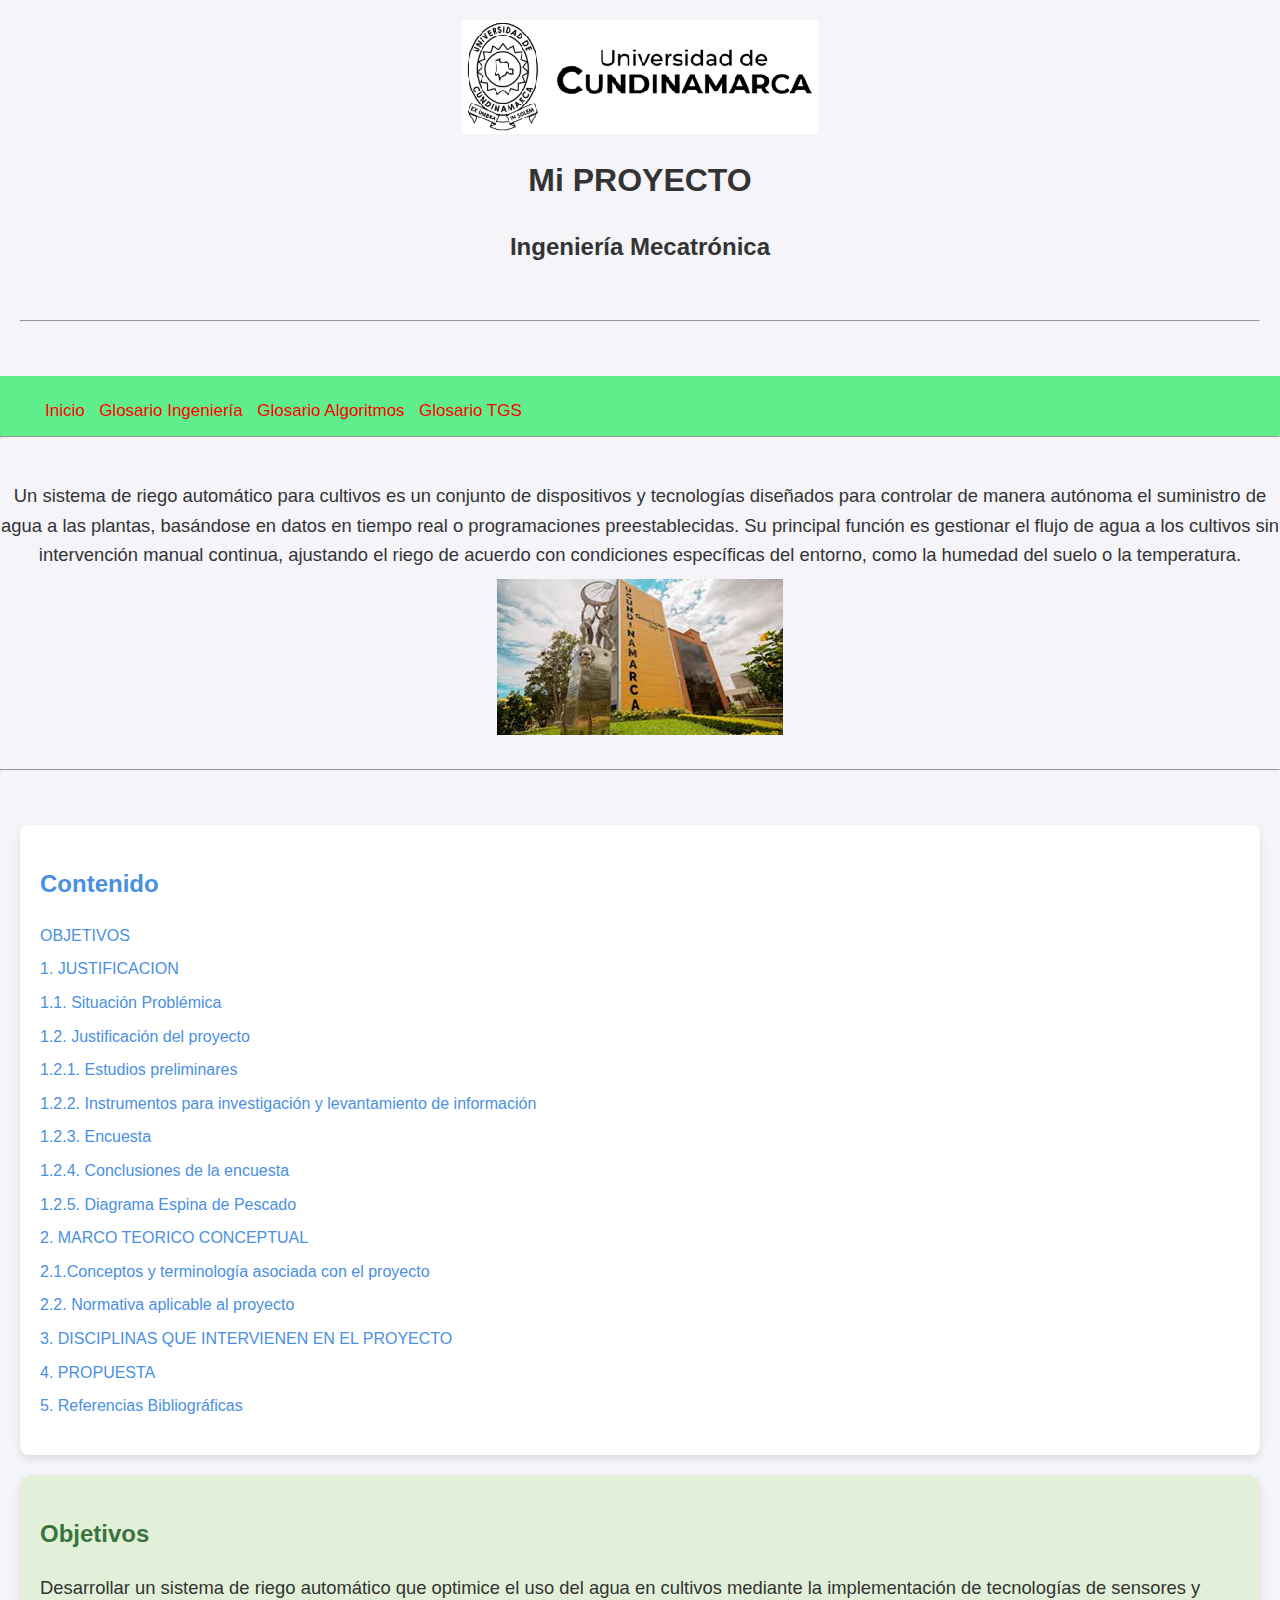
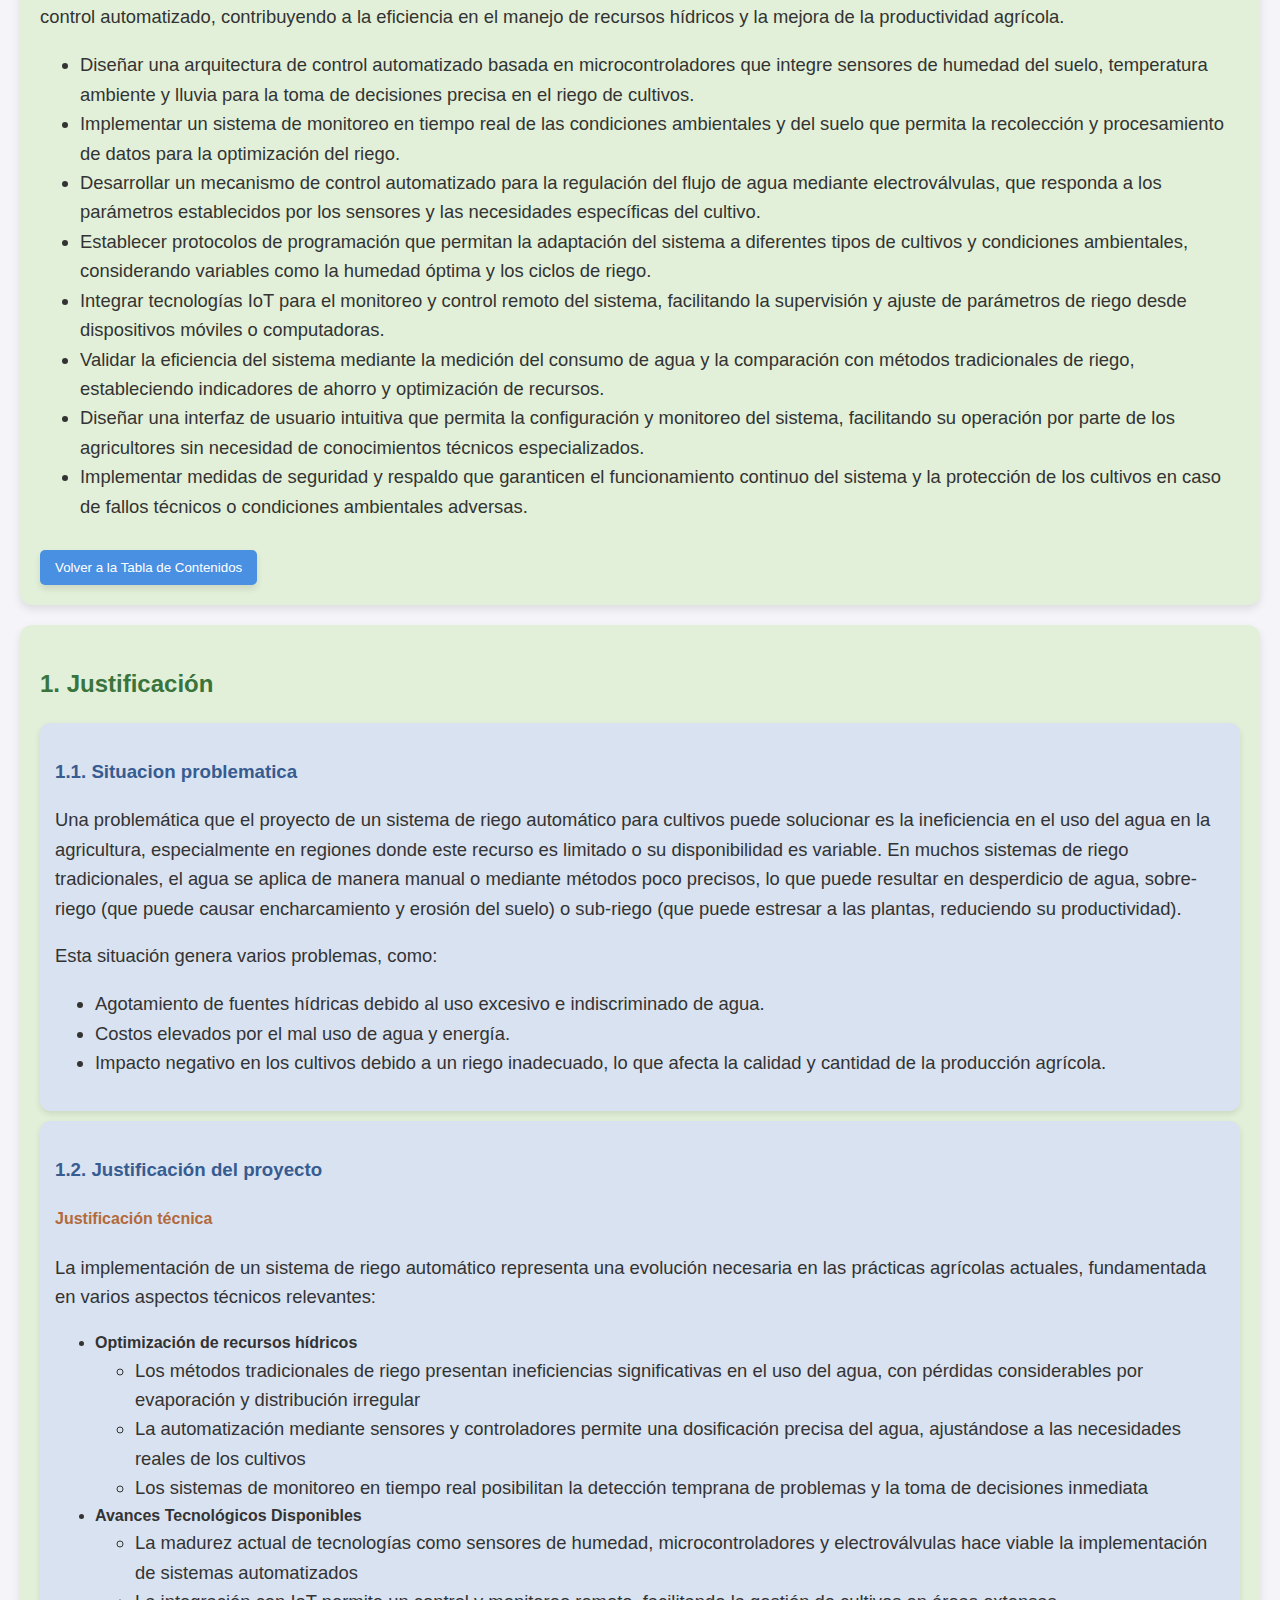
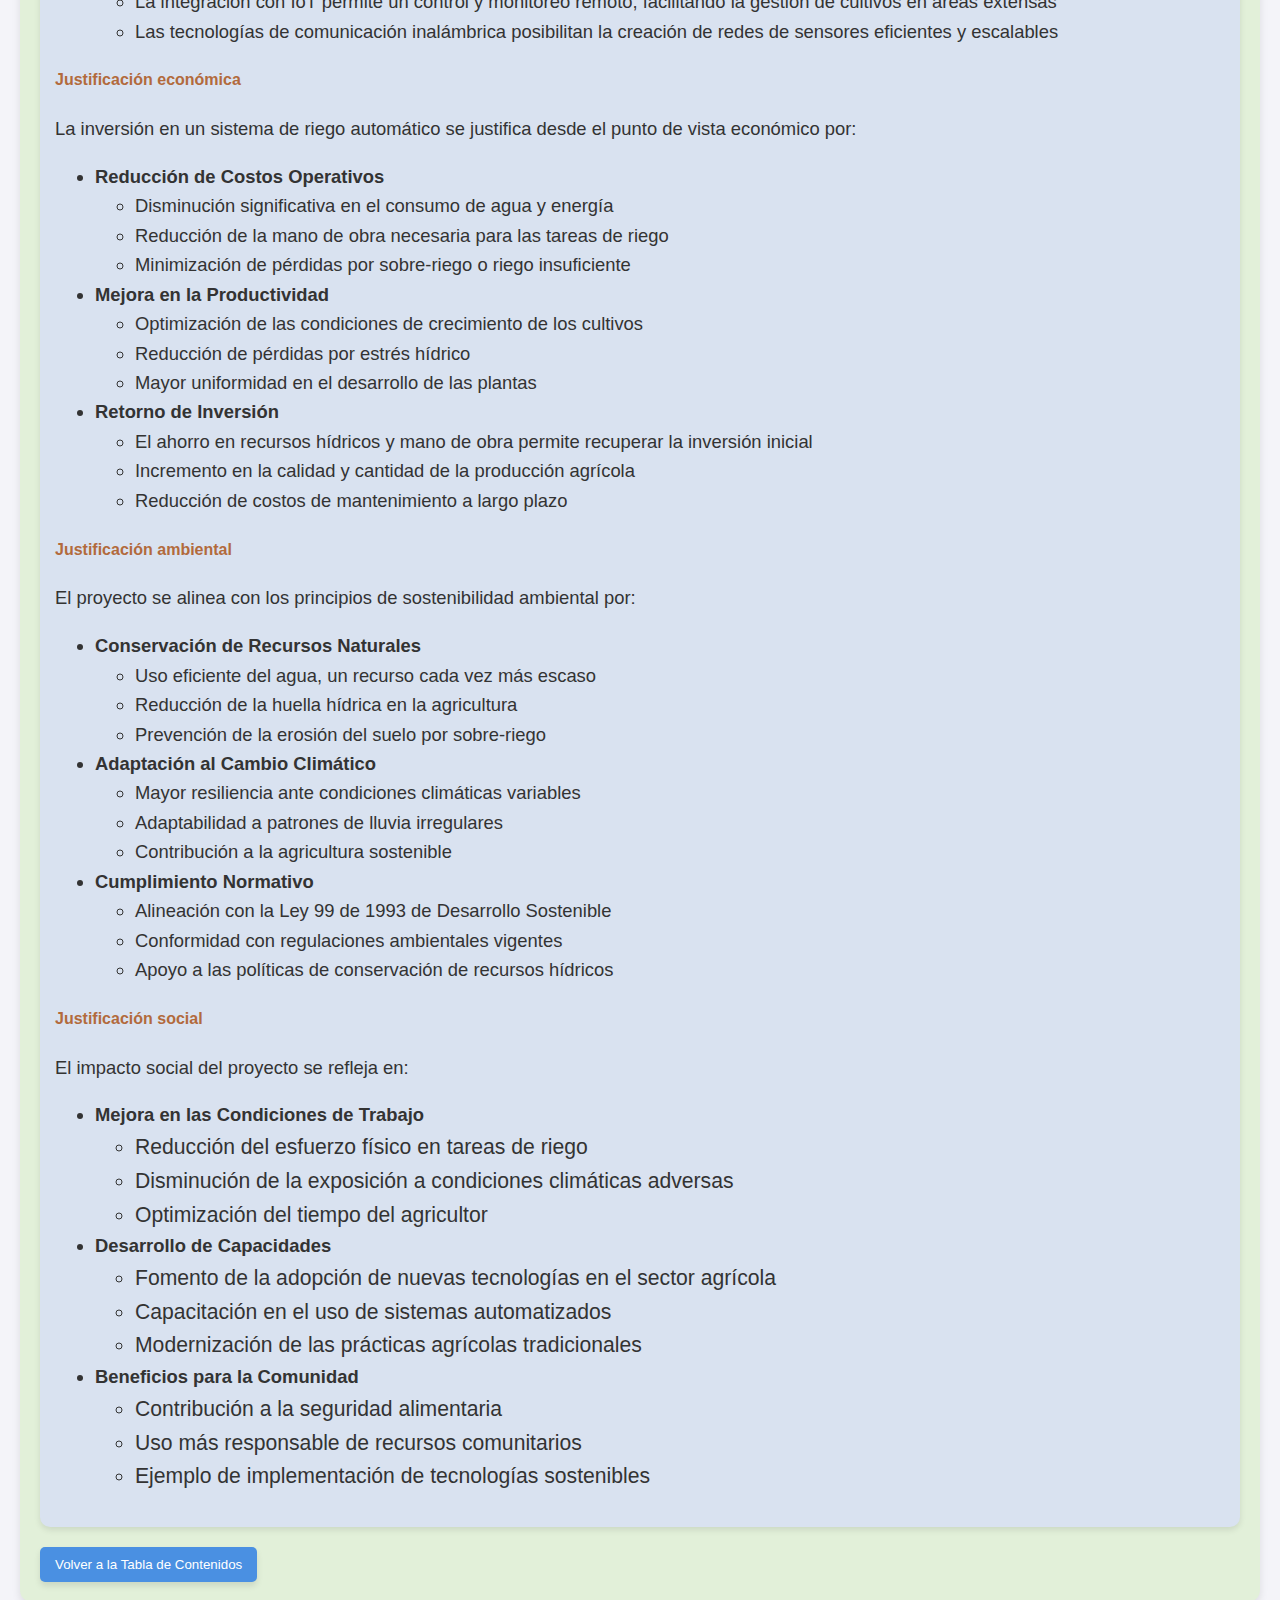
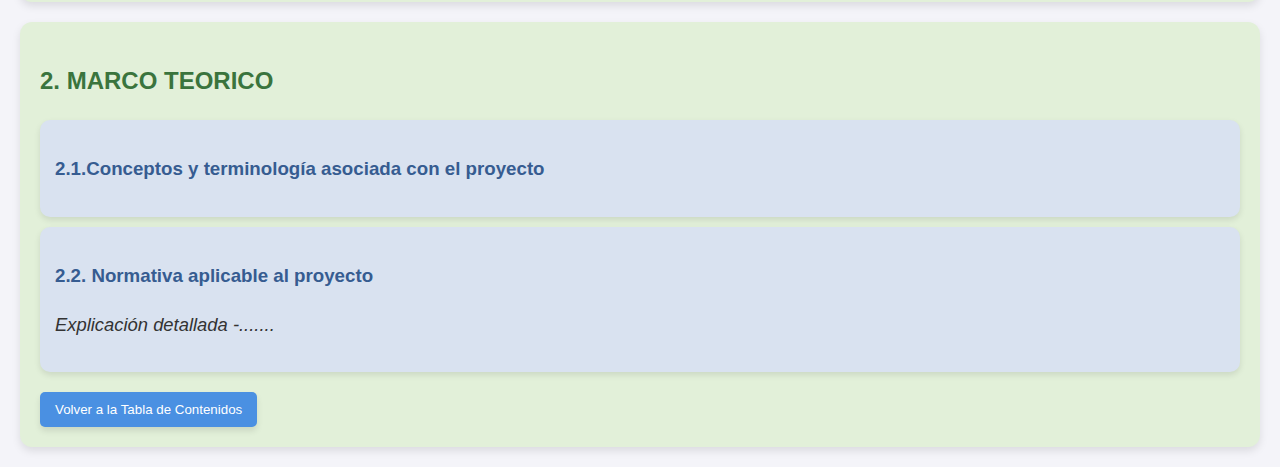
==== plantilla_proyecto/index.html @ 32563f75 "Add favicon, browser configuration, and initial project files" ====
<!DOCTYPE html>
<html lang="es">

<head>
    <meta charset="UTF-8">
    <meta http-equiv="X-UA-Compatible" content="IE=edge">

    <!--  manejo y configuración del caché del equipo para esta página -->
    <meta http-equiv='cache-control' content='no-cache'>
    <meta http-equiv='expires' content='0'>
    <meta http-equiv='pragma' content='no-cache'>

    <!-- "viewport"  permite tomar y configura la pantalla --> 
    <meta name="viewport" content="width=device-width, initial-scale=1.0">
    <title>Proyecto Mecatrónica</title>

    <!--  Definiciones ícono favorito --- favicon.ico --->
    <link rel="shortcut icon" sizes="16x16 24x24 32x32 48x48 64x64" href="./imagenes/icon/favicon.ico" type="image/x-icon"> 

    <link rel="apple-touch-icon" sizes="120x120" href="./imagenes/icon/apple-touch-icon.png">
    <link rel="manifest" href="./imagenes/icon/site.webmanifest">
    <link rel="mask-icon" href="./imagenes/icon/safari-pinned-tab.svg" color="#5bbad5">

    <meta name="msapplication-TileColor" content="#da532c">
    <meta name="theme-color" content="#ffffff">

    <link rel="stylesheet" href="./css/styles.css?n=0">
    <script src="./js/script.js"></script>

</head>

<body>
    <header>
        <img src="imagenes/logo_udec_3.png" >    
        <h1>Mi PROYECTO</h1>
        <h2>Ingeniería Mecatrónica</h2> 
        <br><hr><br>
    </header>

    <nav> 
        <ul> 
           <li><a href="index.html">Inicio</a></li> 
           <li><a href="glosario_fundamentos_ingenieria.html">Glosario Ingeniería</a></li> 
           <li><a href="glosario_pensamiento_algoritmico.html">Glosario Algoritmos</a></li> 
           <li><a href="glosario_pensamiento_sistemico.html">Glosario TGS</a></li> 
        </ul>  
     </nav> 

     <br><hr><br>
     <p class="DefProyecto">Un sistema de riego automático para cultivos es un conjunto de dispositivos y tecnologías 
        diseñados para controlar de manera autónoma el suministro de agua a las plantas, basándose 
        en datos en tiempo real o programaciones preestablecidas. Su principal función es gestionar 
        el flujo de agua a los cultivos sin intervención manual continua, ajustando el riego de acuerdo 
        con condiciones específicas del entorno, como la humedad del suelo o la temperatura.</p>
     <img id="imagen_articulo1" src="imagenes/fachada_sede_udec.png">
     <br><hr><br>

    <!-- Tabla de Contenidos -->
    <DIV id="tabla-contenidos">
        <h2>Contenido</h2>
        <ul>
            <li><a href="#objetivos">OBJETIVOS</a></li>
            <li><a href="#justificacion">1. JUSTIFICACION</a>
            <ul>
                <li><a href="#situacion-problematica">1.1. Situación Problémica</a></li>
                <li><a href="#justificacion-proyecto">1.2. Justificación del proyecto</a>
                <ul>
                    <li><a href="#Estudios-preliminares">1.2.1. Estudios preliminares</a></li>
                    <li><a href="#Instrumentos-para-investigacion">1.2.2.	Instrumentos para investigación y levantamiento de información</a></li>
                    <li><a href="#Encuesta">1.2.3.	Encuesta</a></li>
                    <li><a href="#Conclusiones-encuesta">1.2.4.	Conclusiones de la encuesta</a></li>
                    <li><a href="#Diagrama-Espina-de-Pescado">1.2.5.	Diagrama Espina de Pescado</a></li>
                </ul></li>
            </ul></li>
            <li><a href="#marco-teorico">2.	MARCO TEORICO CONCEPTUAL</a>
            <ul>
                <li><a href="#teoria-de-proyectos">2.1.Conceptos y terminología asociada con el proyecto</a></li>
                <li><a href="#normativa-actual">2.2. Normativa aplicable al proyecto</a></li>
            </ul></li>
            <li><a href="#Disciplinas">3. DISCIPLINAS QUE INTERVIENEN EN EL PROYECTO</a></li>
      
            <li><a href="#propuesta">4. PROPUESTA</a></li>
            <li><a href="#Referencias-Bibliográficas">5. Referencias Bibliográficas</a>

        </ul>
    </DIV>

    <!-- Contenido Principal -->
    <main>
        <section id="objetivos">
            <h2 class="Titulo1">Objetivos</h2>
            <!-- ---------------------------------------------->
            <p class="Parrafo1">Desarrollar un sistema de riego automático que optimice el uso del agua en cultivos mediante 
                la implementación de tecnologías de sensores y control automatizado, contribuyendo a la 
                eficiencia en el manejo de recursos hídricos y la mejora de la productividad agrícola.</p>
            <ul class="Parrafo1">
                <li>Diseñar una arquitectura de control automatizado basada en microcontroladores que integre 
                    sensores de humedad del suelo, temperatura ambiente y lluvia para la toma de decisiones 
                    precisa en el riego de cultivos.</li>
                <li>Implementar un sistema de monitoreo en tiempo real de las condiciones ambientales y del 
                    suelo que permita la recolección y procesamiento de datos para la optimización del riego. </li>
                <li>Desarrollar un mecanismo de control automatizado para la regulación del flujo de agua 
                    mediante electroválvulas, que responda a los parámetros establecidos por los sensores y las 
                    necesidades específicas del cultivo. </li>
                <li>Establecer protocolos de programación que permitan la adaptación del sistema a diferentes 
                    tipos de cultivos y condiciones ambientales, considerando variables como la humedad óptima 
                    y los ciclos de riego. </li>
                <li>Integrar tecnologías IoT para el monitoreo y control remoto del sistema, facilitando la 
                    supervisión y ajuste de parámetros de riego desde dispositivos móviles o computadoras.</li>
                <li>Validar la eficiencia del sistema mediante la medición del consumo de agua y la comparación 
                    con métodos tradicionales de riego, estableciendo indicadores de ahorro y optimización de 
                    recursos.</li>
                <li>Diseñar una interfaz de usuario intuitiva que permita la configuración y monitoreo del 
                    sistema, facilitando su operación por parte de los agricultores sin necesidad de conocimientos 
                    técnicos especializados.</li>
                <li>Implementar medidas de seguridad y respaldo que garanticen el funcionamiento continuo del 
                    sistema y la protección de los cultivos en caso de fallos técnicos o condiciones ambientales 
                        adversas.</li>
            </ul>
            <button onclick="scrollToTop()">Volver a la Tabla de Contenidos</button>
        </section>

        <section id="justificacion">
            <h2 class="Titulo1">1. Justificación</h2>
            <!-- ---------------------------------------------->

            <article id="situacion-problematica" class="SubCapituloTema">
                <h3 class="Subtitulo1">1.1. Situacion problematica</h3>
                <!-- ---------------------------------------------->

                <p class="Parrafo1">Una problemática que el proyecto de un sistema de riego automático para cultivos puede 
                    solucionar es la ineficiencia en el uso del agua en la agricultura, especialmente en regiones 
                    donde este recurso es limitado o su disponibilidad es variable. En muchos sistemas de riego 
                    tradicionales, el agua se aplica de manera manual o mediante métodos poco precisos, lo que 
                    puede resultar en desperdicio de agua, sobre-riego (que puede causar encharcamiento y 
                    erosión del suelo) o sub-riego (que puede estresar a las plantas, reduciendo su productividad).</p>
                <p class="Parrafo1">Esta situación genera varios problemas, como:</p>
                <ul class="Parrafo1">
                    <li>Agotamiento de fuentes hídricas debido al uso excesivo e indiscriminado de agua.</li>
                    <li>Costos elevados por el mal uso de agua y energía.</li>
                    <li>Impacto negativo en los cultivos debido a un riego inadecuado, lo que afecta la 
                        calidad y cantidad de la producción agrícola.</li>
                </ul>
            </article>

            <article id="justificacion-proyecto" class="SubCapituloTema">
                <h3 class="Subtitulo1">1.2. Justificación del proyecto</h3>
                <!-- ---------------------------------------------->
                <h4 class="Subtitulo2">Justificación técnica</h4>
                <p class="Parrafo1">La implementación de un sistema de riego automático representa una evolución necesaria en 
                    las prácticas agrícolas actuales, fundamentada en varios aspectos técnicos relevantes:</p>
                <ul>
                    <li>
                        <strong>Optimización de recursos hídricos</strong>
                    </li>
                    <ul class="Parrafo1">
                        <li>Los métodos tradicionales de riego presentan ineficiencias significativas en el uso del agua, 
                            con pérdidas considerables por evaporación y distribución irregular</li>
                        <li>La automatización mediante sensores y controladores permite una dosificación precisa del 
                            agua, ajustándose a las necesidades reales de los cultivos </li>
                        <li>Los sistemas de monitoreo en tiempo real posibilitan la detección temprana de problemas y 
                            la toma de decisiones inmediata</li>
                    </ul>
                    <li>
                        <strong>Avances Tecnológicos Disponibles  </strong>
                    </li>
                    <ul class="Parrafo1">
                        <li>La madurez actual de tecnologías como sensores de humedad, microcontroladores y 
                            electroválvulas hace viable la implementación de sistemas automatizados </li>
                        <li>La integración con IoT permite un control y monitoreo remoto, facilitando la gestión de 
                            cultivos en áreas extensas </li>
                        <li>Las tecnologías de comunicación inalámbrica posibilitan la creación de redes de sensores 
                            eficientes y escalables</li>
                    </ul>
                </ul>

                <h4 class="Subtitulo2">Justificación económica</h4>
                <p class="Parrafo1">
                    La inversión en un sistema de riego automático se justifica desde el punto de vista económico por:
                </p>
                <ul class="Parrafo1">
                    <li><strong>Reducción de Costos Operativos</strong></li>
                    <ul>
                        <li>Disminución significativa en el consumo de agua y energía</li>
                        <li>Reducción de la mano de obra necesaria para las tareas de riego</li>
                        <li>Minimización de pérdidas por sobre-riego o riego insuficiente</li>
                    </ul>
                    <li><strong>Mejora en la Productividad</strong></li>
                    <ul>
                        <li>Optimización de las condiciones de crecimiento de los cultivos</li>
                        <li>Reducción de pérdidas por estrés hídrico</li>
                        <li>Mayor uniformidad en el desarrollo de las plantas</li>
                    </ul>
                    <li><strong>Retorno de Inversión</strong></li>
                    <ul>
                        <li>El ahorro en recursos hídricos y mano de obra permite recuperar la inversión inicial</li>
                        <li>Incremento en la calidad y cantidad de la producción agrícola</li>
                        <li>Reducción de costos de mantenimiento a largo plazo</li>
                    </ul>
                </ul>

                <h4 class="Subtitulo2">Justificación ambiental</h4>
                <p class="Parrafo1">El proyecto se alinea con los principios de sostenibilidad ambiental por:</p>
                <ul class="Parrafo1">
                    <li><strong>Conservación de Recursos Naturales</strong></li>
                    <ul>
                        <li>Uso eficiente del agua, un recurso cada vez más escaso</li>
                        <li>Reducción de la huella hídrica en la agricultura</li>
                        <li>Prevención de la erosión del suelo por sobre-riego</li>
                    </ul>
                    <li><strong>Adaptación al Cambio Climático</strong></li>
                    <ul>
                        <li>Mayor resiliencia ante condiciones climáticas variables</li>
                        <li>Adaptabilidad a patrones de lluvia irregulares</li>
                        <li>Contribución a la agricultura sostenible</li>
                    </ul>
                    <li><strong>Cumplimiento Normativo</strong></li>
                    <ul>
                        <li>Alineación con la Ley 99 de 1993 de Desarrollo Sostenible</li>
                        <li>Conformidad con regulaciones ambientales vigentes</li>
                        <li>Apoyo a las políticas de conservación de recursos hídricos</li>
                    </ul>
                </ul>

                <h4 class="Subtitulo2">Justificación social</h4>
                <p class="Parrafo1">El impacto social del proyecto se refleja en:</p>
                <ul class="Parrafo1">
                    <li>
                        <strong>Mejora en las Condiciones de Trabajo</strong>
                    </li>
                    <ul class="Parrafo1">
                        <li>Reducción del esfuerzo físico en tareas de riego</li>
                        <li>Disminución de la exposición a condiciones climáticas adversas</li>
                        <li>Optimización del tiempo del agricultor</li>
                    </ul>
                    <li>
                        <strong>Desarrollo de Capacidades</strong>
                    </li>
                    <ul class="Parrafo1">
                        <li>Fomento de la adopción de nuevas tecnologías en el sector agrícola</li>
                        <li>Capacitación en el uso de sistemas automatizados</li>
                        <li>Modernización de las prácticas agrícolas tradicionales</li>
                    </ul>
                    <li>
                        <strong>Beneficios para la Comunidad</strong>
                    </li>
                    <ul class="Parrafo1">
                        <li>Contribución a la seguridad alimentaria</li>
                        <li>Uso más responsable de recursos comunitarios</li>
                        <li>Ejemplo de implementación de tecnologías sostenibles</li>
                    </ul>
                </ul>
            </article>
           
            <button onclick="scrollToTop()">Volver a la Tabla de Contenidos</button>
        </section>



        <section id="marco-teorico">
            <h2 class="Titulo1">2.	MARCO TEORICO</h2>
            <!-- ---------------------------------------------->
            <article id="teoria-de-proyectos" class="SubCapituloTema">
                <h3 class="Subtitulo1">2.1.Conceptos y terminología asociada con el proyecto</h3>
            <!-- ---------------------------------------------->
             
                
            </article>

            <article id="normativa-actual" class="SubCapituloTema">
                <h3 class="Subtitulo1">2.2. Normativa aplicable al proyecto</h3>
            <!-- ---------------------------------------------->

            <p class="Parrafo2">Explicación detallada -.......</p>
        </article>

            <button onclick="scrollToTop()">Volver a la Tabla de Contenidos</button>

        </section>



    </main>
</body>
</html>
---- plantilla_proyecto/css/styles.css ----
/* Estilos generales */
body {
    font-family: Arial, sans-serif;
    line-height: 1.6;
    margin: 0;
    padding: 0;
    color: #333;
    background-color: #f4f4f9;
}

header {
    text-align: center;
    padding: 20px;
}


img {
    display:block;
    margin:auto;
}
    
nav{ 
    background: rgba(35, 235, 95, 0.712); 
    float: left; 
    width: 100%; 
    height: 60px; 
 } 
    
nav ul li{ 
    display: inline-block; 
    margin: 5px; 
} 
    
nav ul li a{ 
    color: red; 
    font-size: 17px; 
    text-decoration: none; 
    transition: .3s; 
} 
    
nav ul li a:hover{ 
    font-size: 25px; 
    color: black; 
}


.DefProyecto {
    font-size: 1.15em;
    text-align: center;
    margin: 10px 0;
}

/* Tabla de contenidos */
#tabla-contenidos {
    background-color: #fff;
    padding: 20px;
    margin: 20px;
    border-radius: 8px;
    box-shadow: 0 4px 8px rgba(0, 0, 0, 0.1);
}

#tabla-contenidos h2 {
    color: #4a90e2;
}

#tabla-contenidos ul {
    list-style: none;
    padding-left: 0;
}

#tabla-contenidos ul li {
    margin: 8px 0;
}

#tabla-contenidos ul li a {
    text-decoration: none;
    color: #4a90e2;
}

/* Sección Capítulo */
section {
    margin: 20px;
    padding: 20px;
    border-radius: 12px;
    background-color: #e2f0d9;
    box-shadow: 0 4px 8px rgba(0, 0, 0, 0.1);
}

.Titulo1 {
    color: #3a743d;
}

/* Subcapítulos */
.SubCapituloTema {
    background-color: #d9e2f0;
    padding: 15px;
    margin: 10px 0;
    border-radius: 10px;
    box-shadow: 0 3px 6px rgba(0, 0, 0, 0.1);
}

.Subtitulo1 {
    color: #365c91;
}

.Subtitulo2 {
    color: #b26a3c;
}

/* Párrafos */
.Parrafo1 {
    font-size: 1.15em;
}

.Parrafo2 {
    font-size: 1.15em;
    font-style: italic;
}

/* Botón */
button {
    background-color: #4a90e2;
    color: #fff;
    border: none;
    padding: 10px 15px;
    border-radius: 5px;
    cursor: pointer;
    margin-top: 10px;
    box-shadow: 0 4px 6px rgba(0, 0, 0, 0.1);
}

button:hover {
    background-color: #3a74c2;
}

/* Responsive */
@media (max-width: 768px) {
    #tabla-contenidos, section {
        margin: 10px;
        padding: 15px;
    }
}
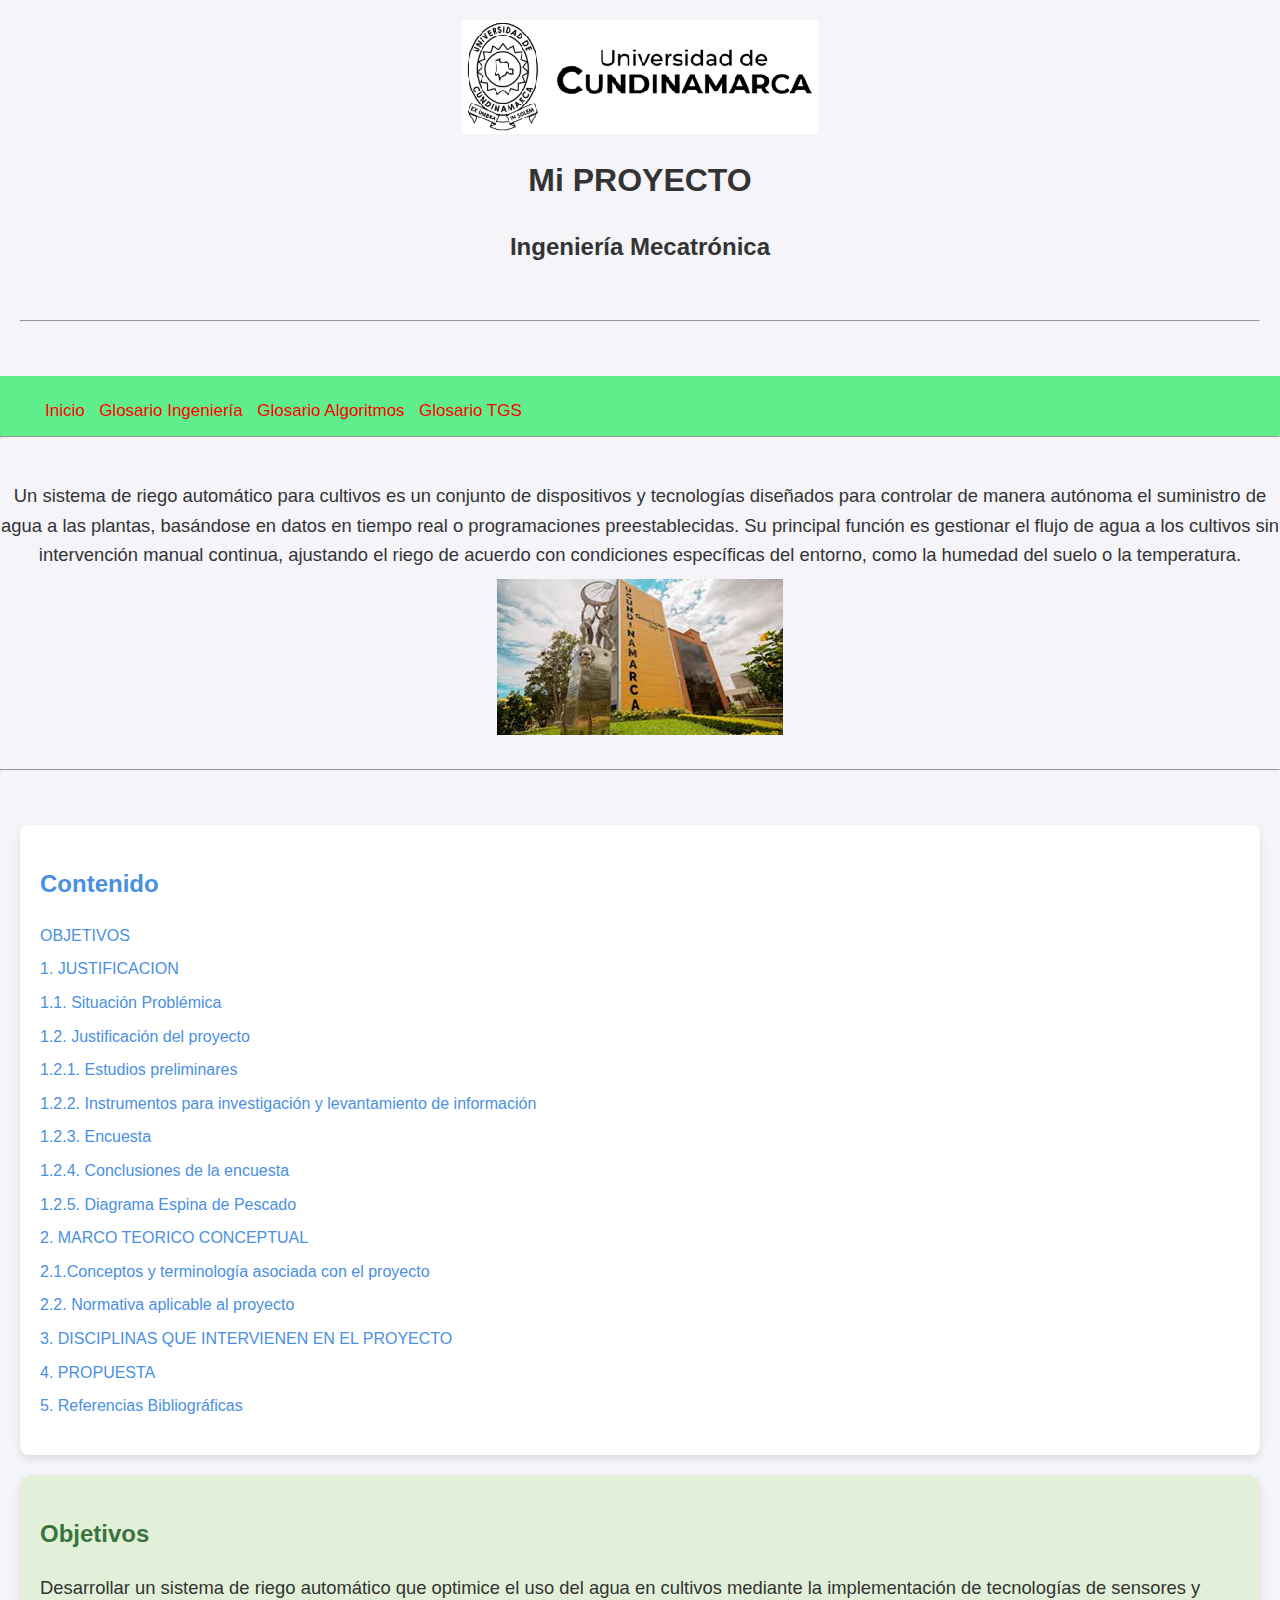
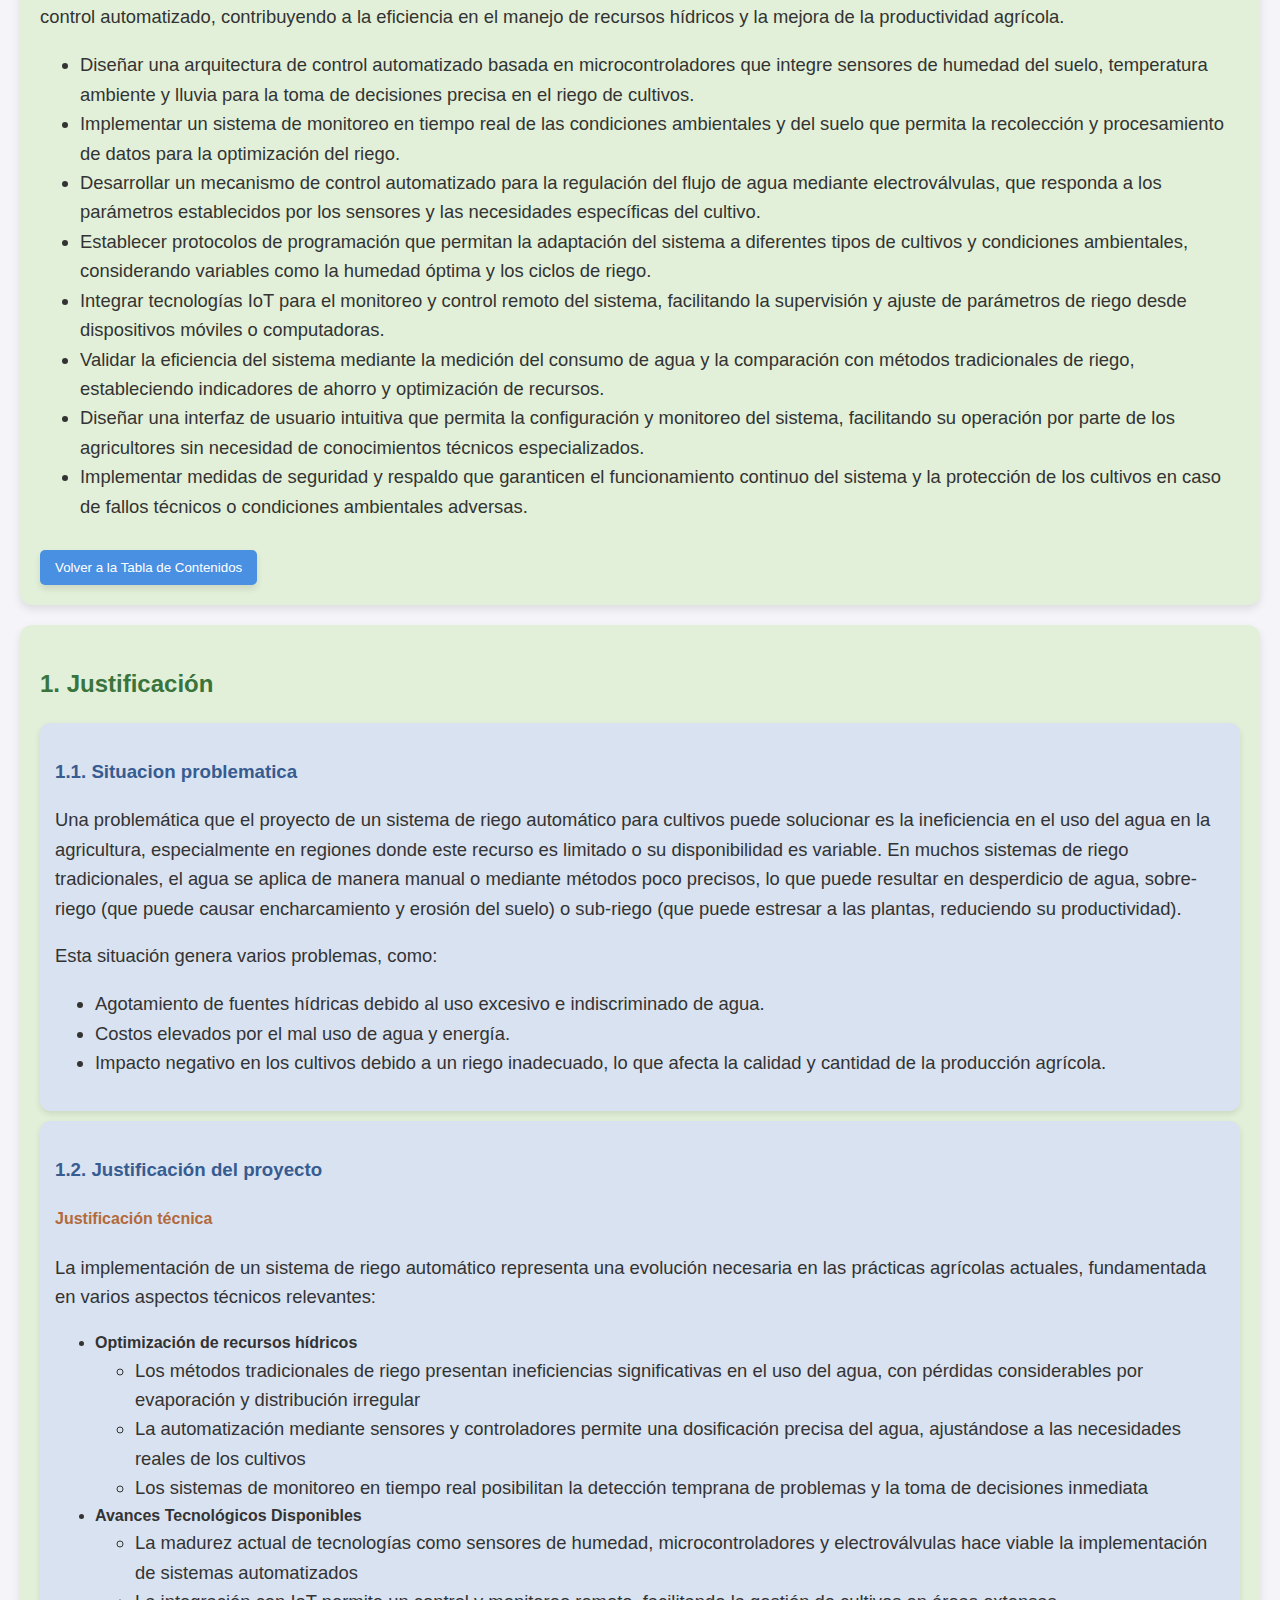
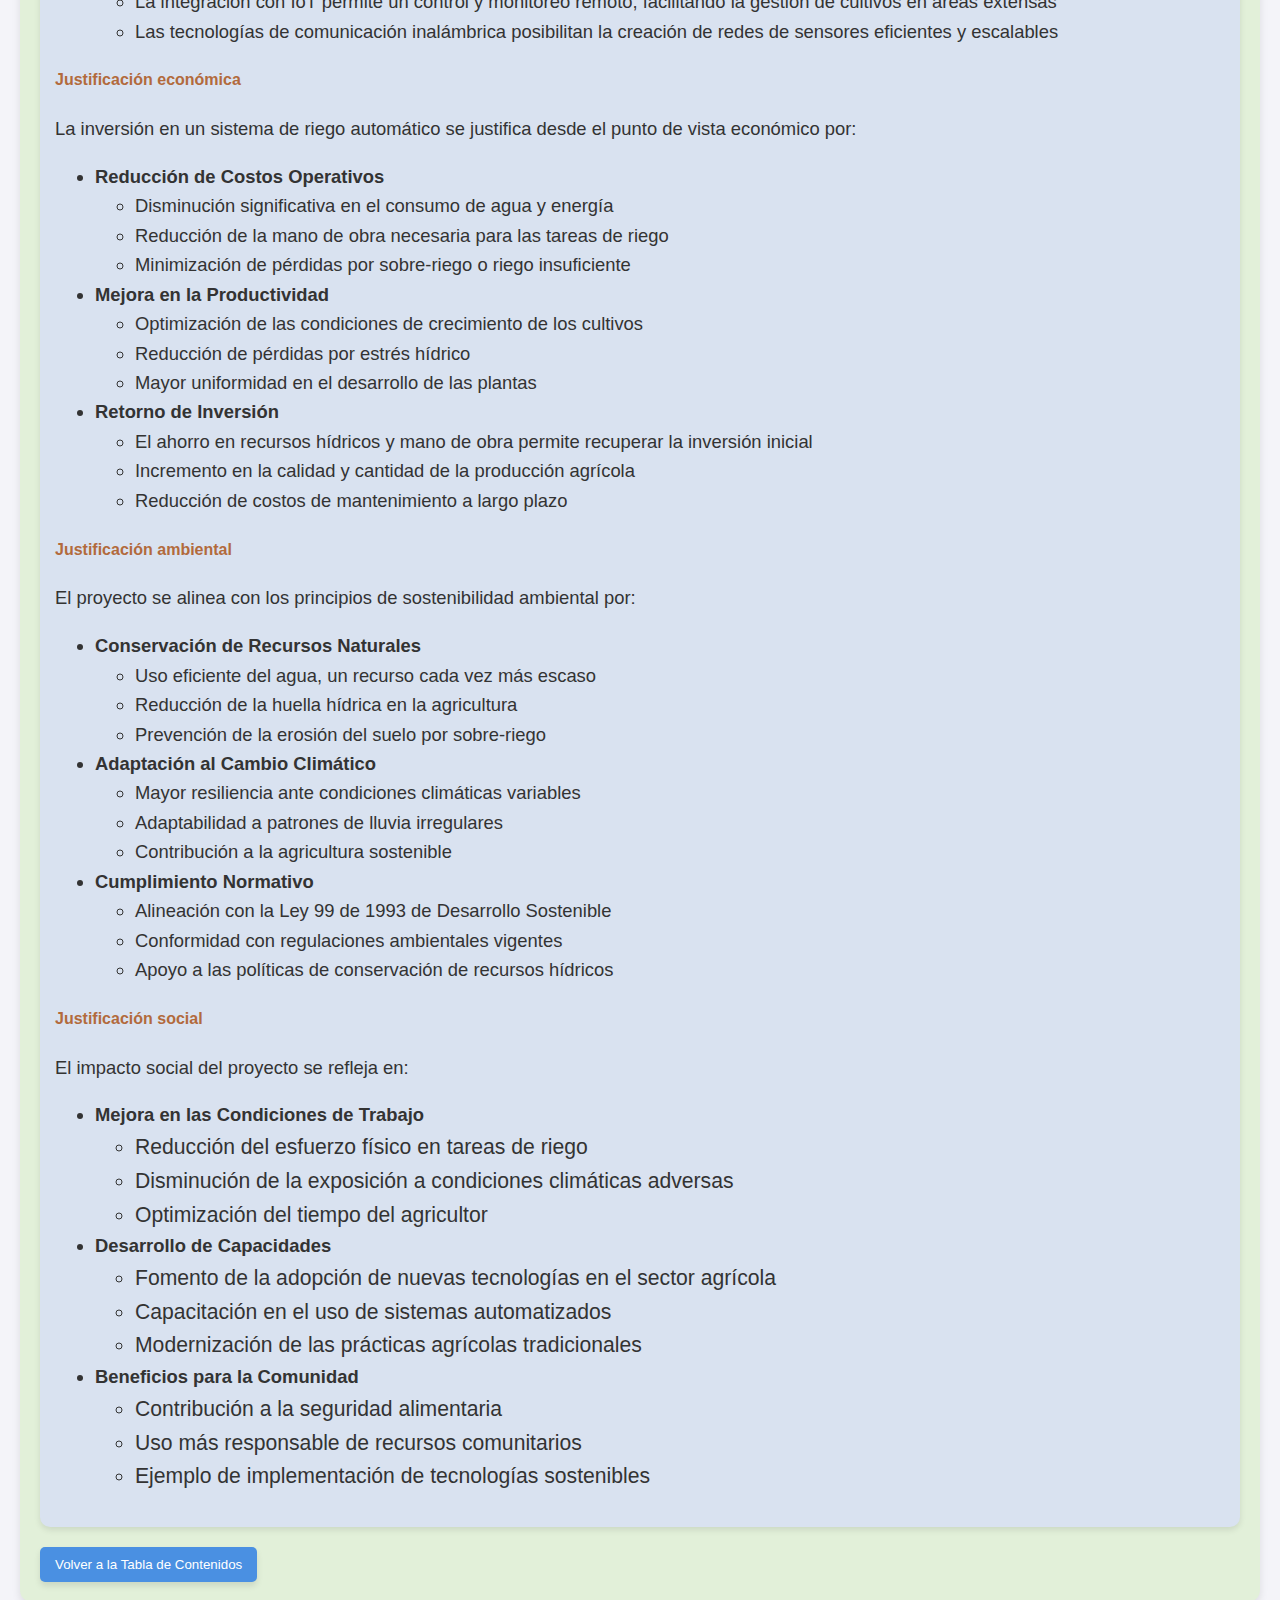
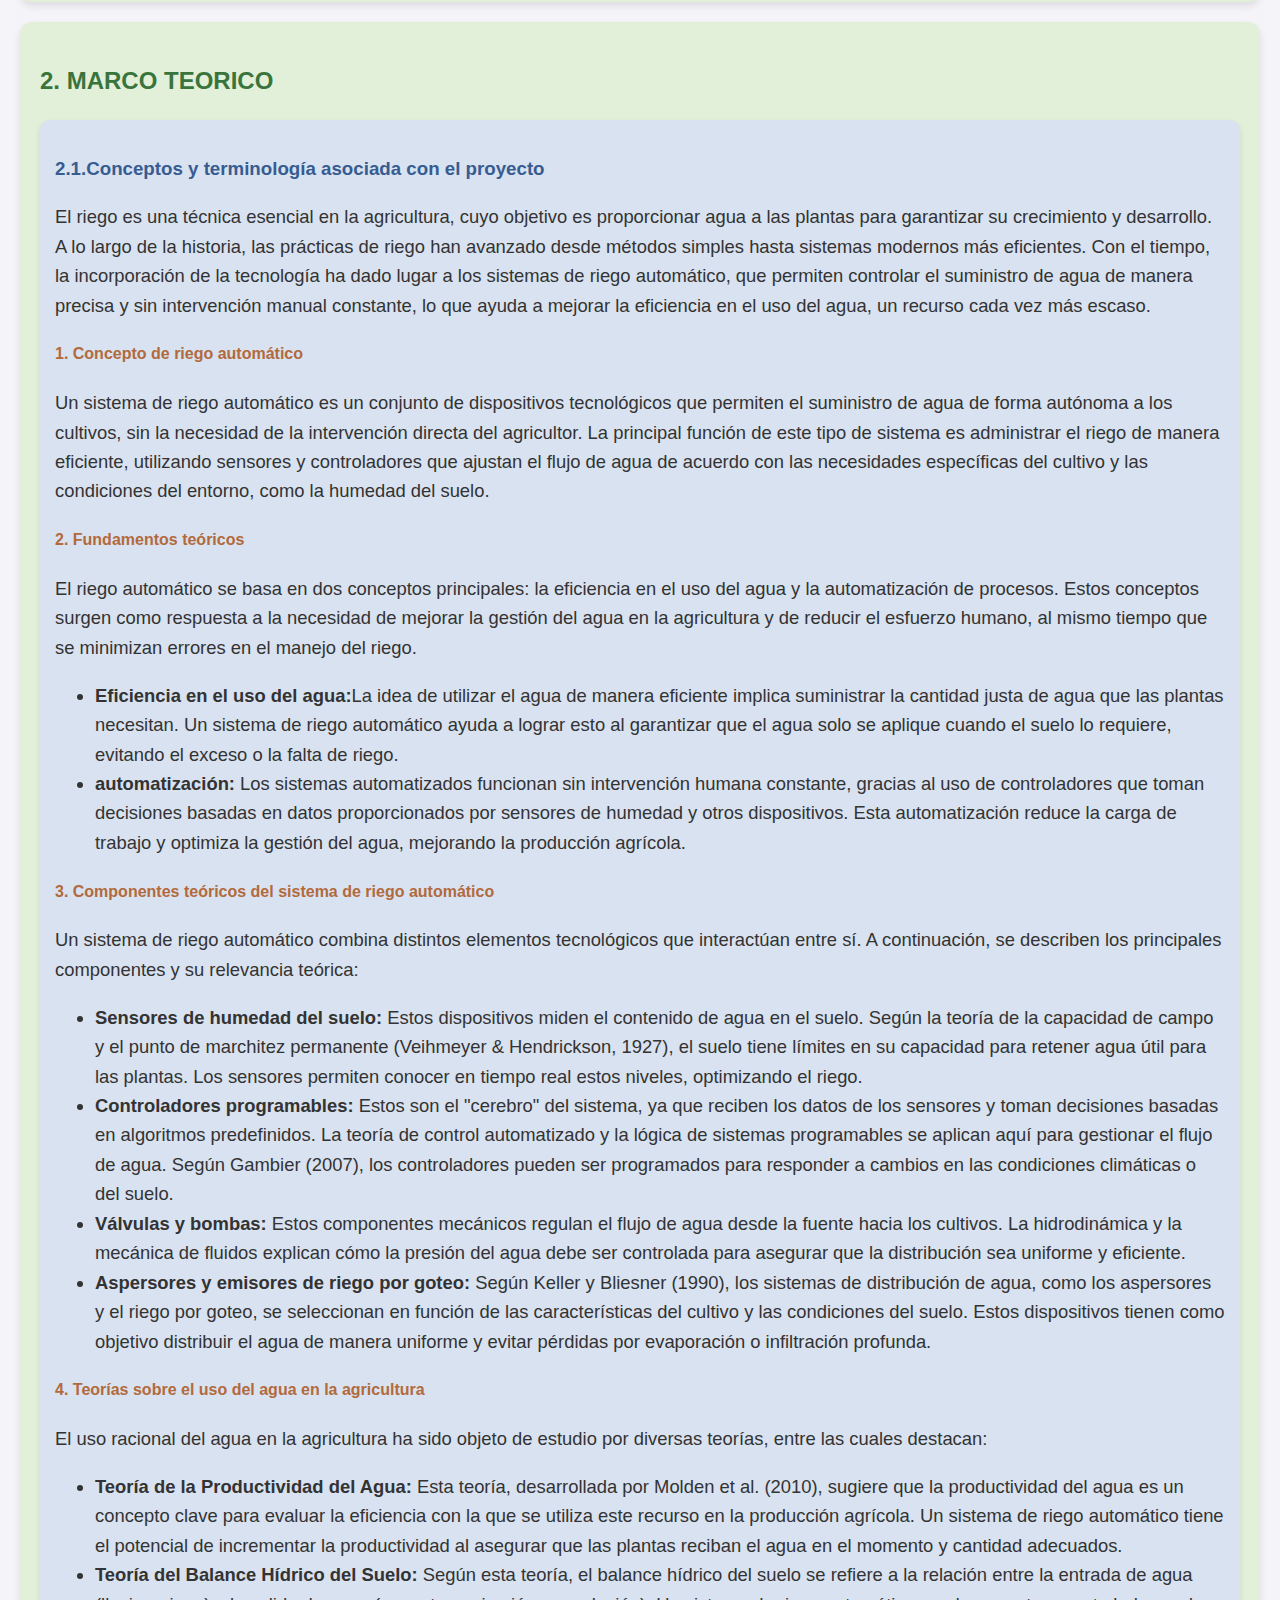
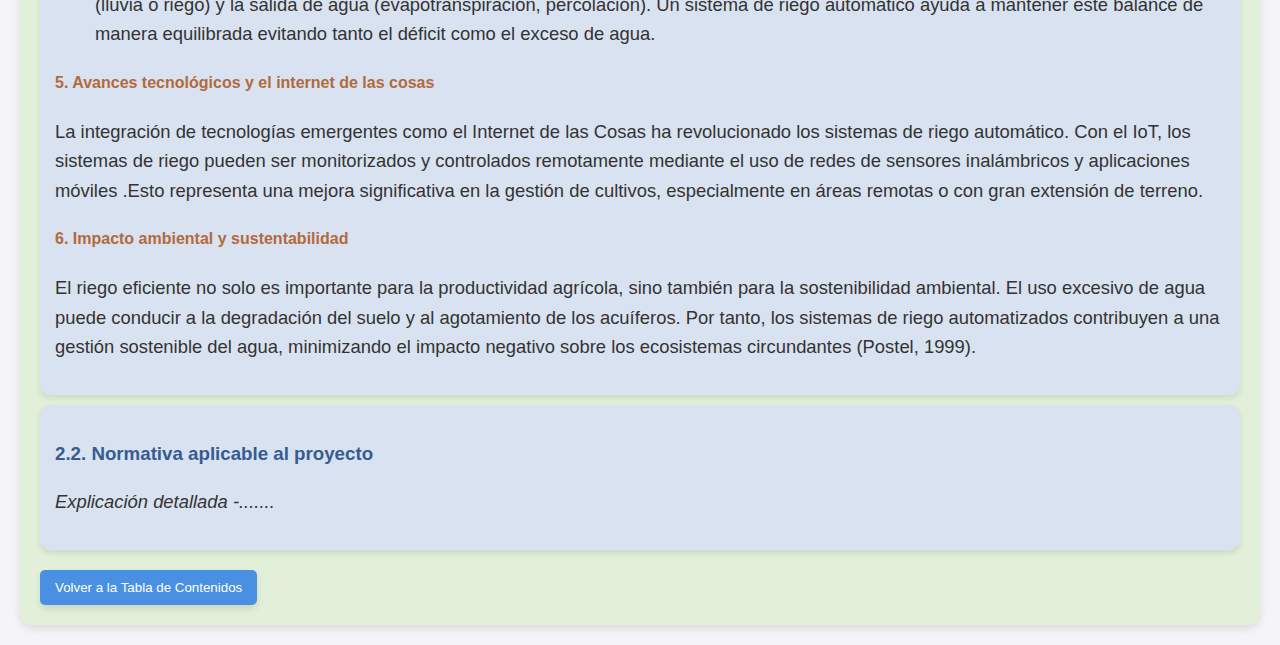
==== commit 32a5d702: "Add detailed content on automatic irrigation systems and their theoretical foundations" ====
--- a/plantilla_proyecto/index.html
+++ b/plantilla_proyecto/index.html
@@ -263,7 +263,88 @@
             <article id="teoria-de-proyectos" class="SubCapituloTema">
                 <h3 class="Subtitulo1">2.1.Conceptos y terminología asociada con el proyecto</h3>
             <!-- ---------------------------------------------->
-             
+            <p class="Parrafo1">El riego es una técnica esencial en la agricultura, cuyo objetivo es proporcionar agua a las 
+                plantas para garantizar su crecimiento y desarrollo. A lo largo de la historia, las prácticas de 
+                riego han avanzado desde métodos simples hasta sistemas modernos más eficientes. Con el 
+                tiempo, la incorporación de la tecnología ha dado lugar a los sistemas de riego automático, 
+                que permiten controlar el suministro de agua de manera precisa y sin intervención manual 
+                constante, lo que ayuda a mejorar la eficiencia en el uso del agua, un recurso cada vez más 
+                escaso. </p>
+
+            <h4 class="Subtitulo2">1. Concepto de riego automático</h4>
+            <p class="Parrafo1">Un sistema de riego automático es un conjunto de dispositivos tecnológicos que permiten el 
+                suministro de agua de forma autónoma a los cultivos, sin la necesidad de la intervención 
+                directa del agricultor. La principal función de este tipo de sistema es administrar el riego de 
+                manera eficiente, utilizando sensores y controladores que ajustan el flujo de agua de acuerdo 
+                con las necesidades específicas del cultivo y las condiciones del entorno, como la humedad 
+                del suelo. </p>
+            <h4 class="Subtitulo2">2. Fundamentos teóricos</h4>
+            <p class="Parrafo1">El riego automático se basa en dos conceptos principales: la eficiencia en el uso del agua y 
+                la automatización de procesos. Estos conceptos surgen como respuesta a la necesidad de 
+                mejorar la gestión del agua en la agricultura y de reducir el esfuerzo humano, al mismo 
+                tiempo que se minimizan errores en el manejo del riego.</p>
+            <ul class="Parrafo1">
+                <li><strong>Eficiencia en el uso del agua:</strong>La idea de utilizar el agua de manera eficiente implica 
+                    suministrar la cantidad justa de agua que las plantas necesitan. Un sistema de riego 
+                    automático ayuda a lograr esto al garantizar que el agua solo se aplique cuando el 
+                    suelo lo requiere, evitando el exceso o la falta de riego.</li>
+                <li><strong>automatización: </strong>Los sistemas automatizados funcionan sin intervención humana 
+                    constante, gracias al uso de controladores que toman decisiones basadas en datos 
+                    proporcionados por sensores de humedad y otros dispositivos. Esta automatización 
+                    reduce la carga de trabajo y optimiza la gestión del agua, mejorando la producción 
+                    agrícola. </li>
+            </ul>
+            <h4 class="Subtitulo2">3. Componentes teóricos del sistema de riego automático</h4>
+            <p class="Parrafo1">Un sistema de riego automático combina distintos elementos tecnológicos que interactúan 
+            entre sí. A continuación, se describen los principales componentes y su relevancia teórica:</p>
+            <ul class="Parrafo1">
+                <li><strong>Sensores de humedad del suelo:</strong> Estos dispositivos miden el contenido de agua en el 
+                    suelo. Según la teoría de la capacidad de campo y el punto de marchitez permanente 
+                    (Veihmeyer & Hendrickson, 1927), el suelo tiene límites en su capacidad para retener 
+                    agua útil para las plantas. Los sensores permiten conocer en tiempo real estos niveles, 
+                    optimizando el riego.</li>
+                <li><strong>Controladores programables:</strong> Estos son el "cerebro" del sistema, ya que reciben los 
+                    datos de los sensores y toman decisiones basadas en algoritmos predefinidos. La 
+                    teoría de control automatizado y la lógica de sistemas programables se aplican aquí 
+                    para gestionar el flujo de agua. Según Gambier (2007), los controladores pueden ser 
+                    programados para responder a cambios en las condiciones climáticas o del suelo.</li>
+                <li><strong>Válvulas y bombas:</strong> Estos componentes mecánicos regulan el flujo de agua desde la 
+                    fuente hacia los cultivos. La hidrodinámica y la mecánica de fluidos explican cómo 
+                    la presión del agua debe ser controlada para asegurar que la distribución sea uniforme 
+                    y eficiente.</li>
+                <li><strong>Aspersores y emisores de riego por goteo:</strong> Según Keller y Bliesner (1990), los 
+                    sistemas de distribución de agua, como los aspersores y el riego por goteo, se 
+                    seleccionan en función de las características del cultivo y las condiciones del suelo. 
+                    Estos dispositivos tienen como objetivo distribuir el agua de manera uniforme y evitar 
+                    pérdidas por evaporación o infiltración profunda.</li>
+            </ul>
+            <h4 class="Subtitulo2">4. Teorías sobre el uso del agua en la agricultura</h4>
+            <p class="Parrafo1">El uso racional del agua en la agricultura ha sido objeto de estudio por diversas teorías, entre 
+            las cuales destacan:</p>
+            <ul class="Parrafo1">
+                <li><strong>Teoría de la Productividad del Agua:</strong> Esta teoría, desarrollada por Molden et al. 
+                    (2010), sugiere que la productividad del agua es un concepto clave para evaluar la 
+                    eficiencia con la que se utiliza este recurso en la producción agrícola. Un sistema de 
+                    riego automático tiene el potencial de incrementar la productividad al asegurar que 
+                    las plantas reciban el agua en el momento y cantidad adecuados.</li>
+                <li><strong>Teoría del Balance Hídrico del Suelo:</strong> Según esta teoría, el balance hídrico del suelo 
+                    se refiere a la relación entre la entrada de agua (lluvia o riego) y la salida de agua 
+                    (evapotranspiración, percolación). Un sistema de riego automático ayuda a mantener 
+                    este balance de manera equilibrada evitando tanto el déficit como el exceso de agua.</li>
+            </ul>
+            <h4 class="Subtitulo2">5. Avances tecnológicos y el internet de las cosas</h4>
+            <p class="Parrafo1">La integración de tecnologías emergentes como el Internet de las Cosas ha revolucionado los 
+                sistemas de riego automático. Con el IoT, los sistemas de riego pueden ser monitorizados y 
+                controlados remotamente mediante el uso de redes de sensores inalámbricos y aplicaciones 
+                móviles .Esto representa una mejora significativa en la gestión de cultivos, especialmente en 
+                áreas remotas o con gran extensión de terreno.</p>
+            <h4 class="Subtitulo2">6. Impacto ambiental y sustentabilidad</h4>
+            <p class="Parrafo1">El riego eficiente no solo es importante para la productividad agrícola, sino también para la 
+                sostenibilidad ambiental. El uso excesivo de agua puede conducir a la degradación del suelo 
+                y al agotamiento de los acuíferos. Por tanto, los sistemas de riego automatizados contribuyen 
+                a una gestión sostenible del agua, minimizando el impacto negativo sobre los ecosistemas 
+                circundantes (Postel, 1999).</p>
+
                 
             </article>
 
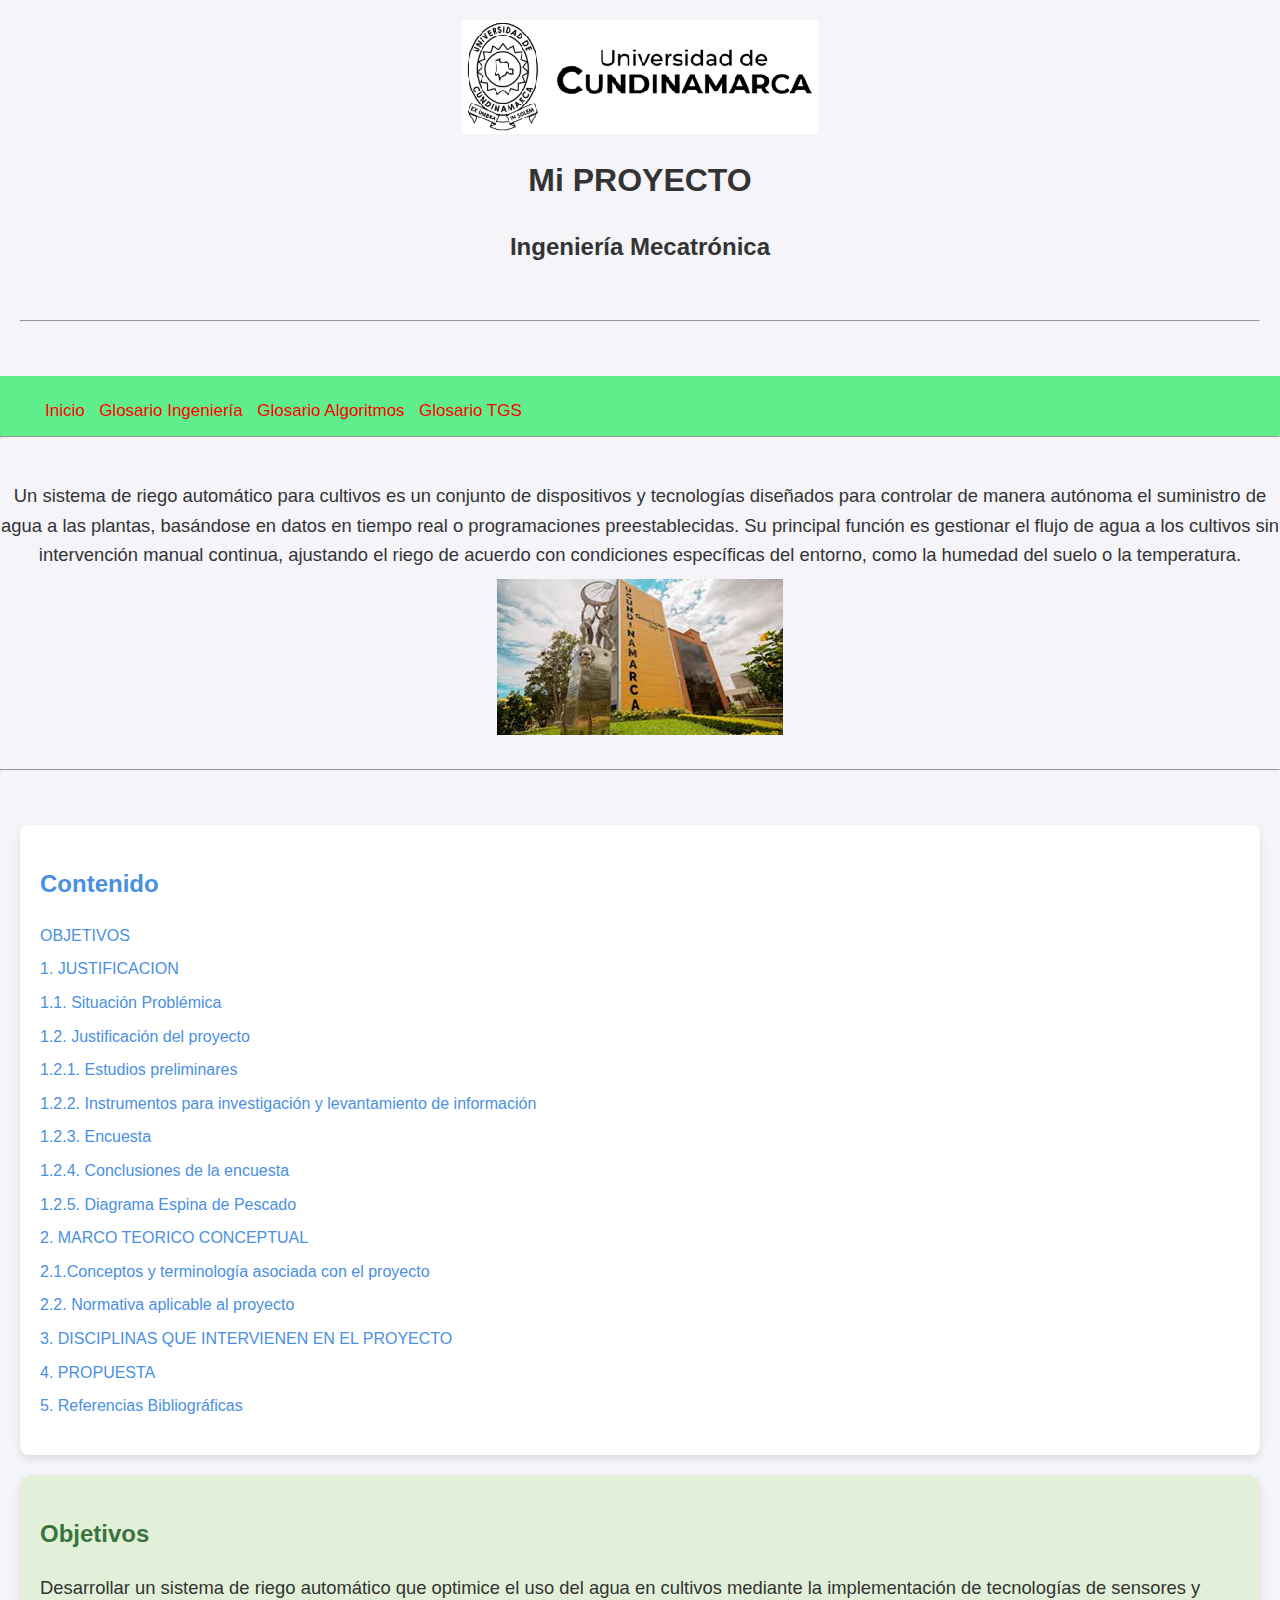
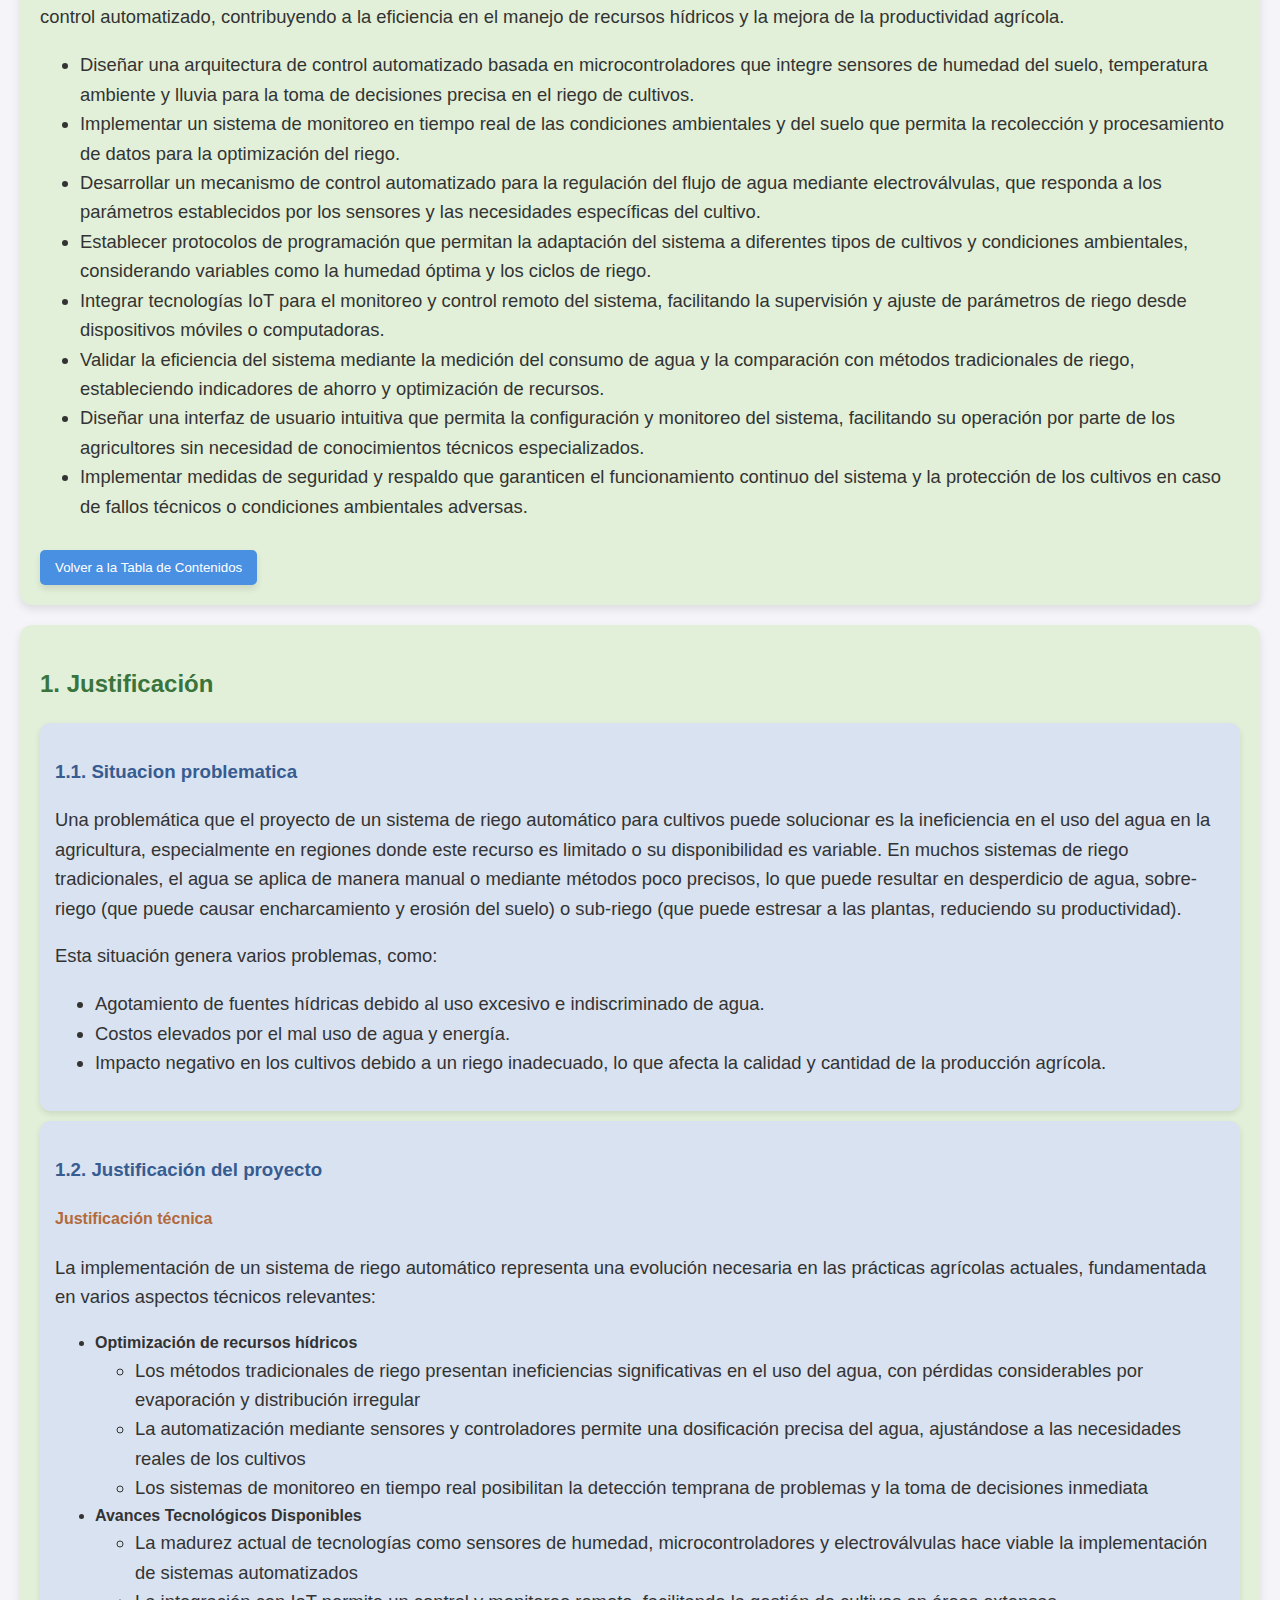
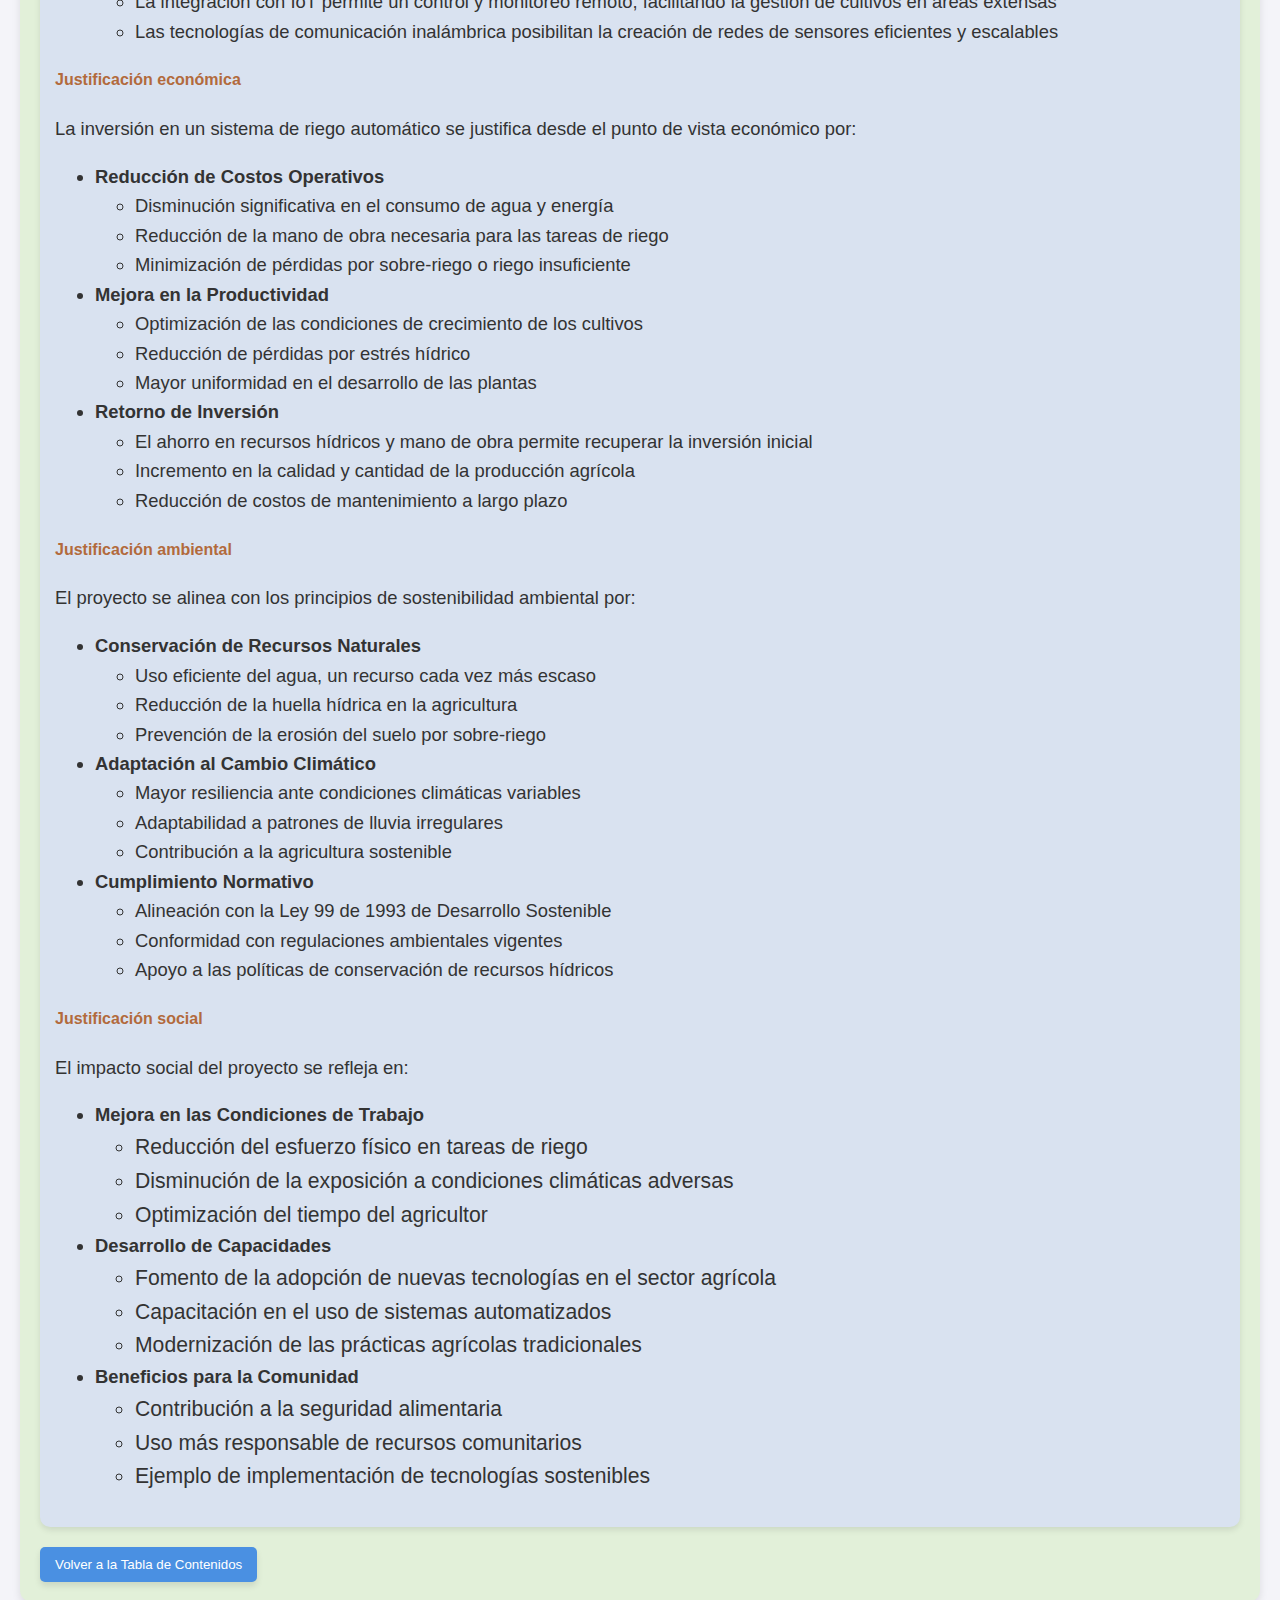
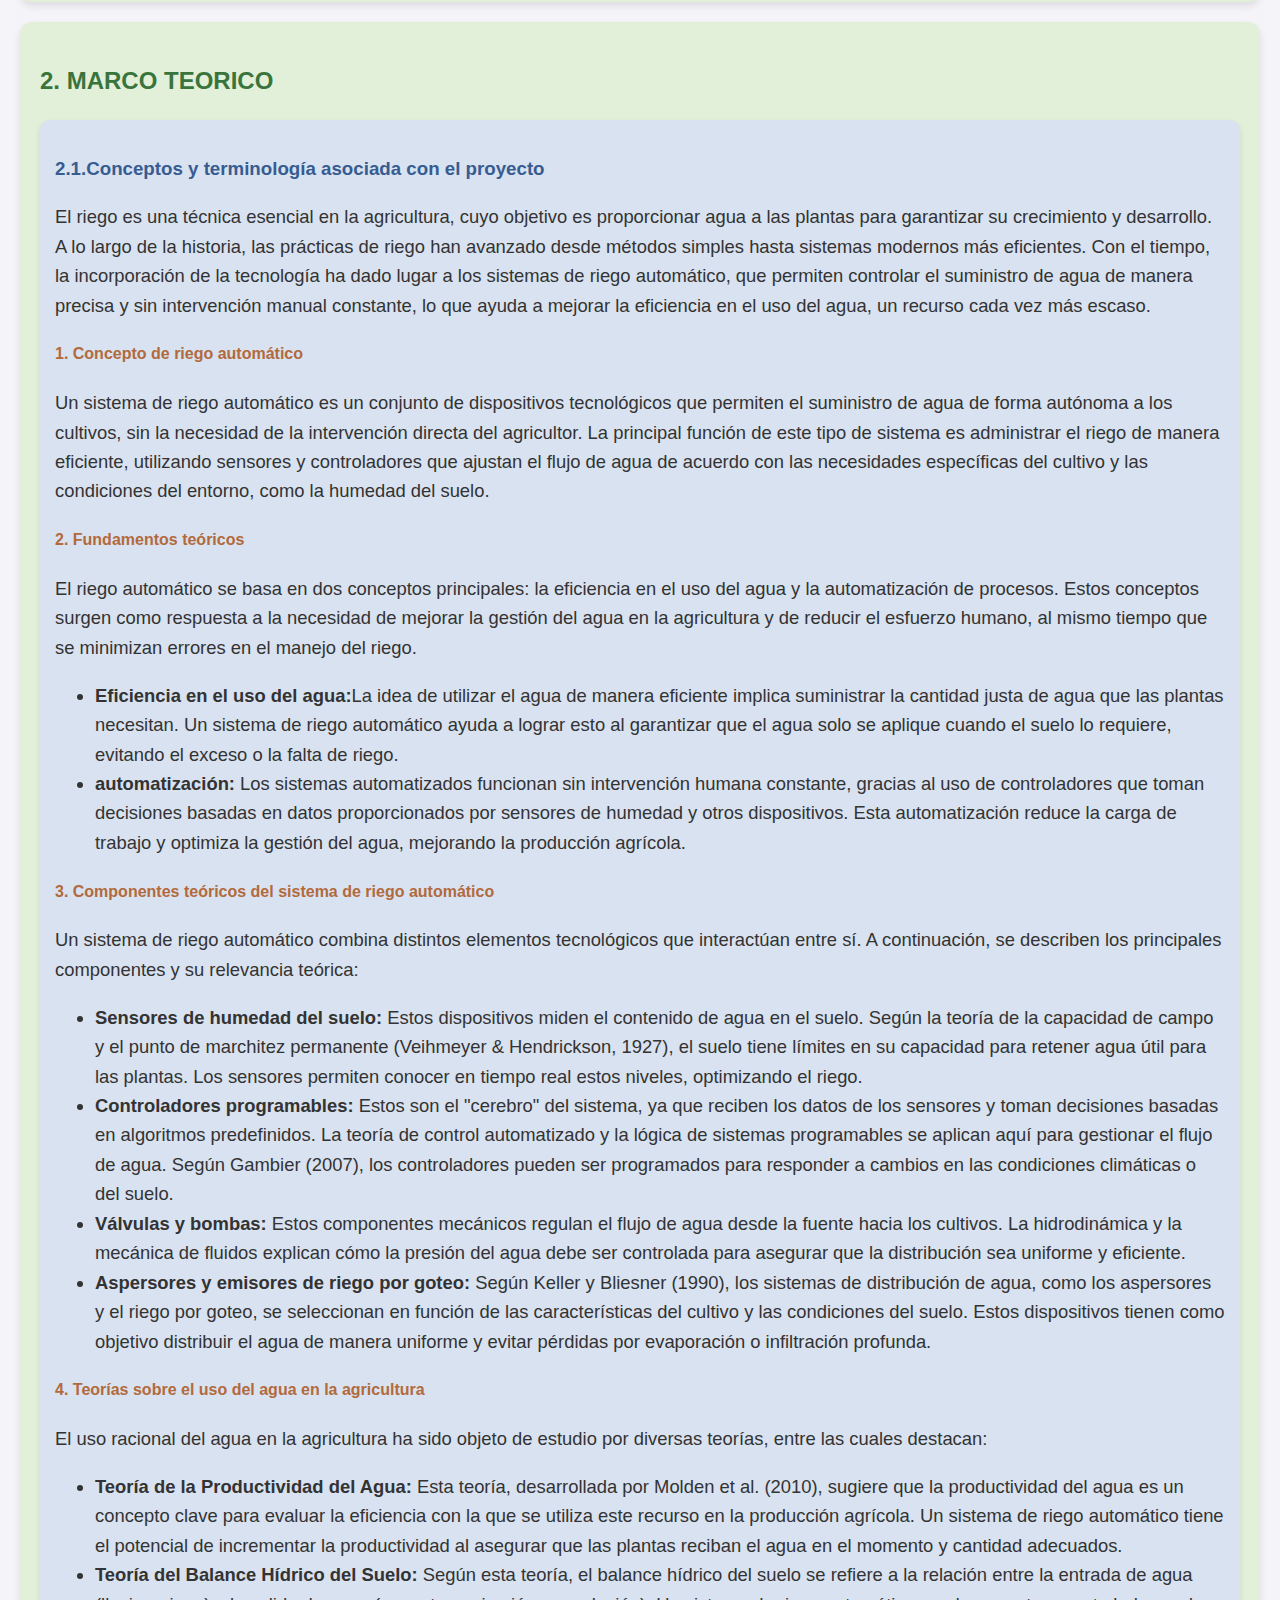
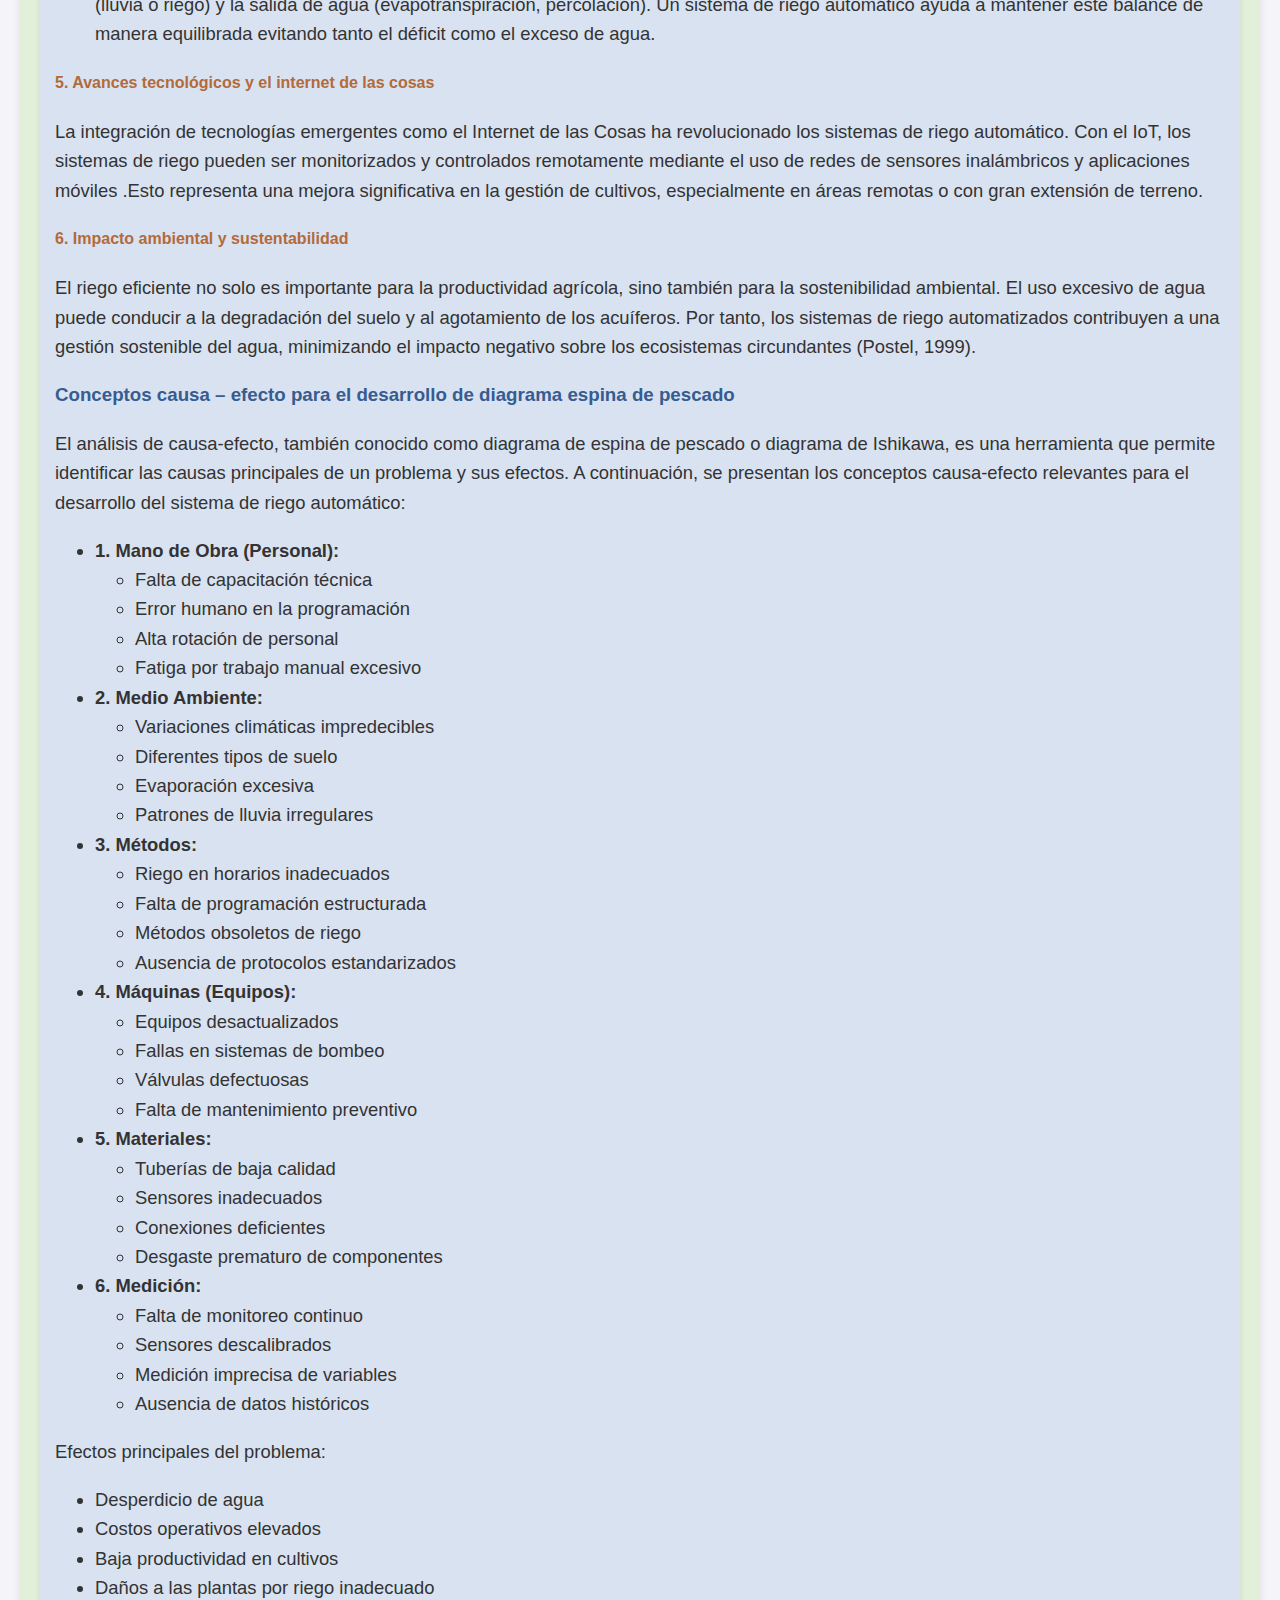
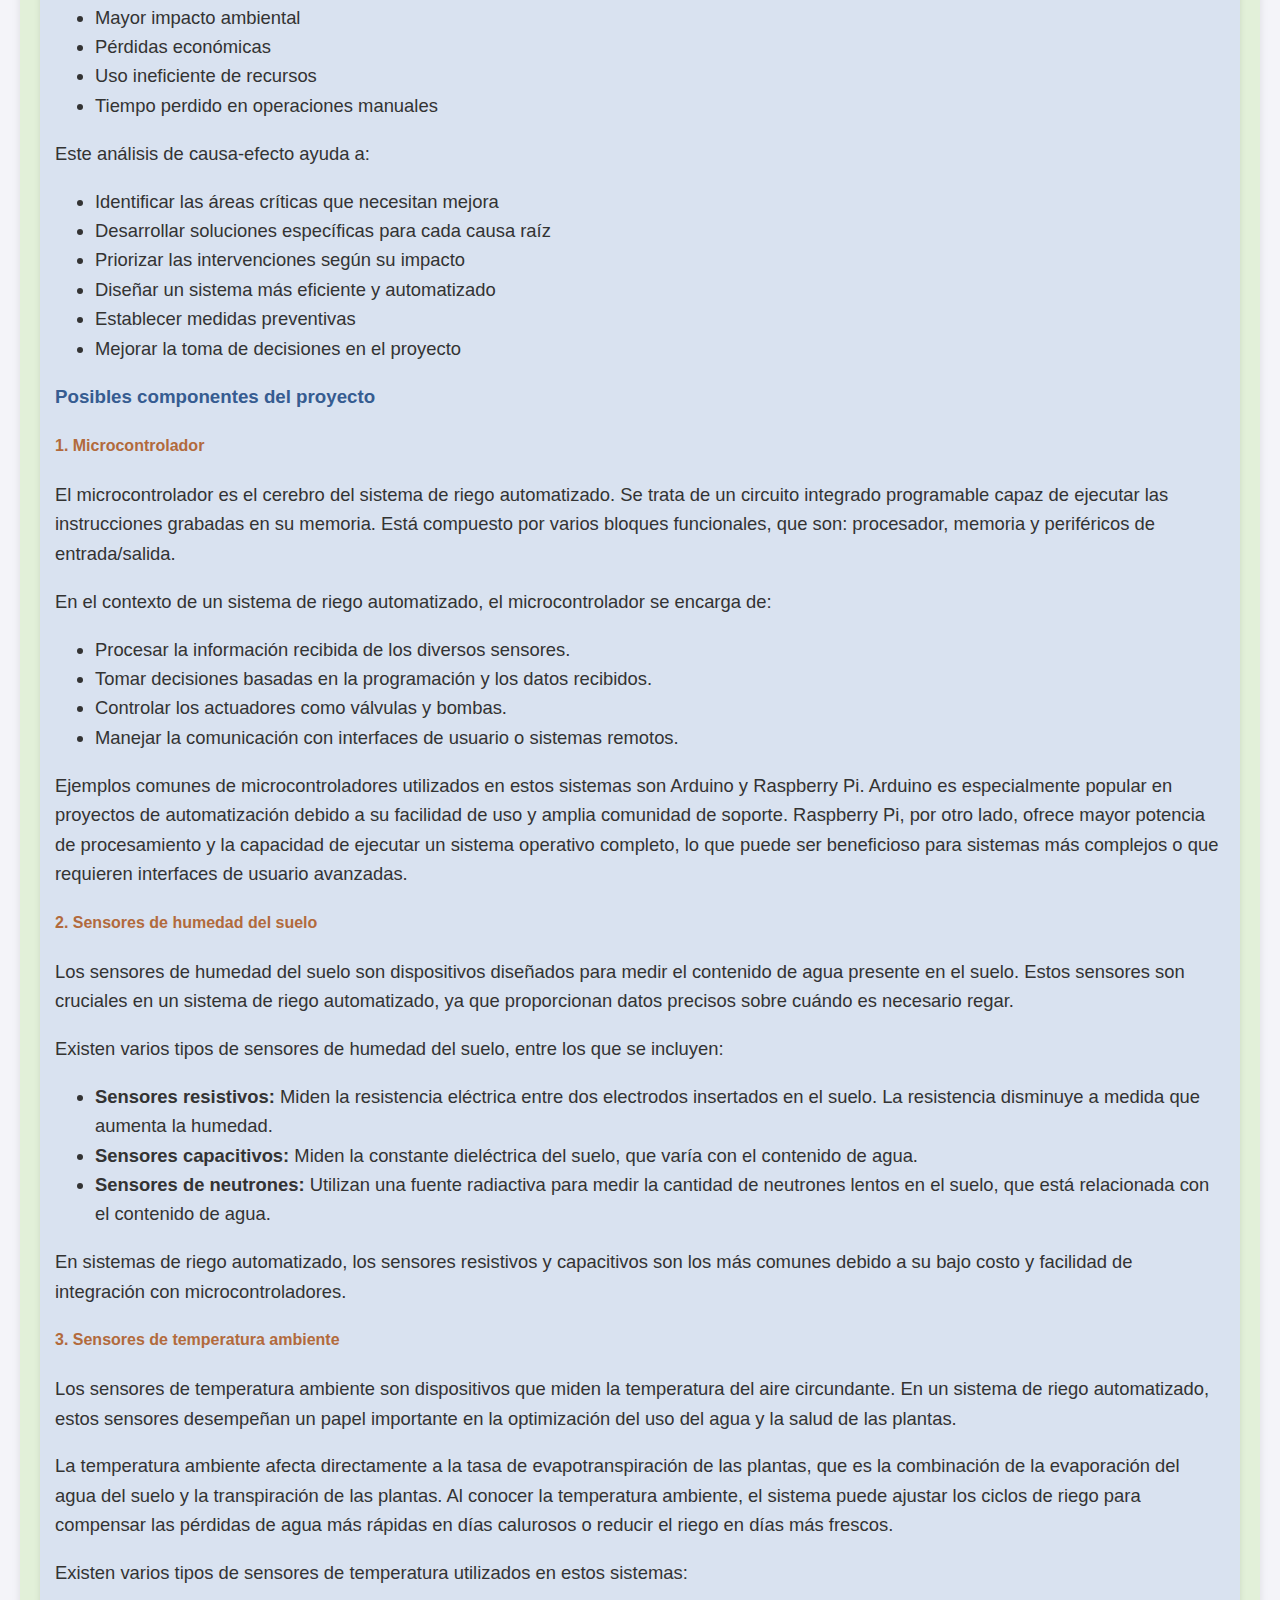
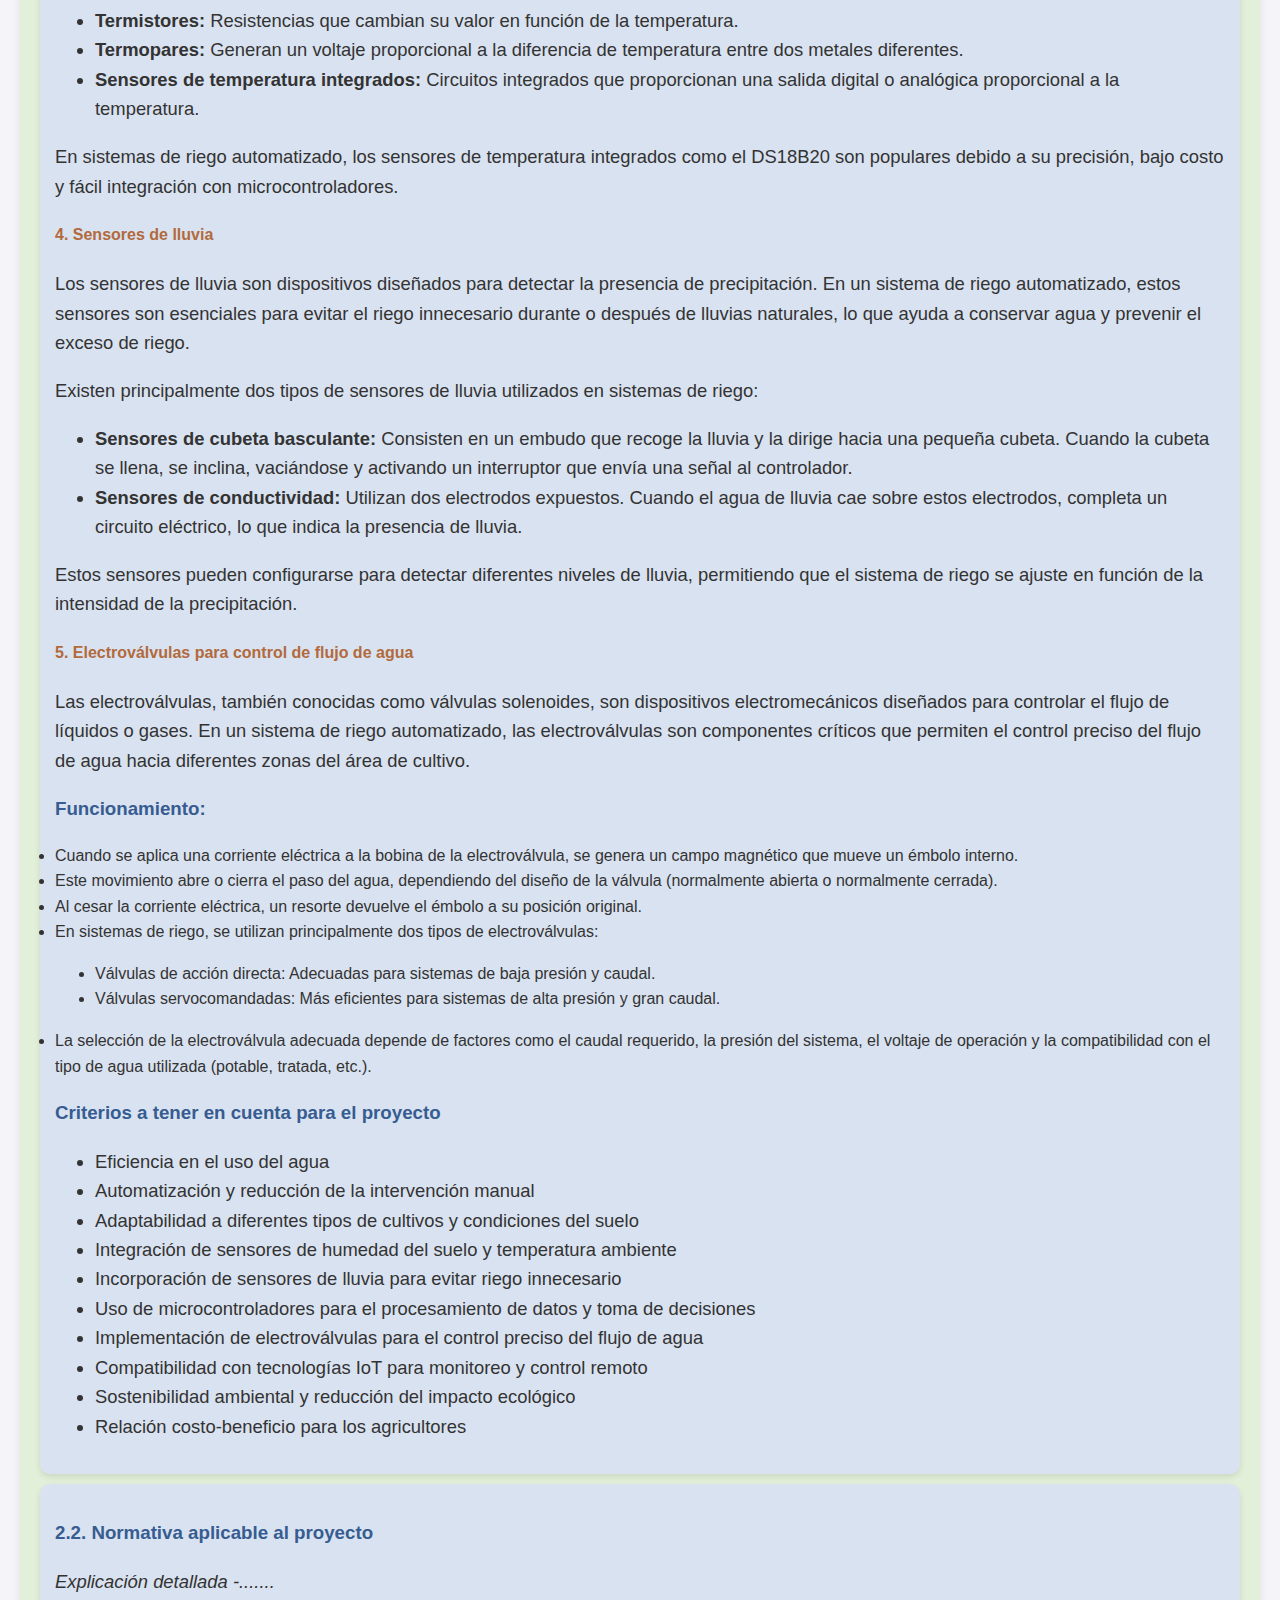
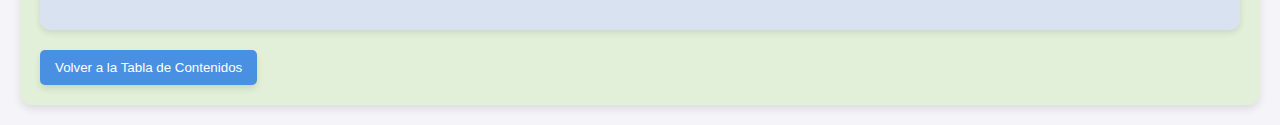
==== commit 9c537c35: "Implement user authentication and session management" ====
--- a/plantilla_proyecto/index.html
+++ b/plantilla_proyecto/index.html
@@ -344,13 +344,160 @@
                 y al agotamiento de los acuíferos. Por tanto, los sistemas de riego automatizados contribuyen 
                 a una gestión sostenible del agua, minimizando el impacto negativo sobre los ecosistemas 
                 circundantes (Postel, 1999).</p>
-
+            
+
+            <h3 class="Subtitulo1">Conceptos causa – efecto para el desarrollo de diagrama espina de pescado</h3>
+            <p class="Parrafo1">El análisis de causa-efecto, también conocido como diagrama de espina de pescado o diagrama de Ishikawa, es una herramienta que permite identificar las causas principales de un problema y sus efectos. A continuación, se presentan los conceptos causa-efecto relevantes para el desarrollo del sistema de riego automático:</p>
+            <ul class="Parrafo1">
+                <li><strong>1. Mano de Obra (Personal):</strong>
+                    <ul>
+                        <li>Falta de capacitación técnica</li>
+                        <li>Error humano en la programación</li>
+                        <li>Alta rotación de personal</li>
+                        <li>Fatiga por trabajo manual excesivo</li>
+                    </ul>
+                </li>
+                <li><strong>2. Medio Ambiente:</strong>
+                    <ul>
+                        <li>Variaciones climáticas impredecibles</li>
+                        <li>Diferentes tipos de suelo</li>
+                        <li>Evaporación excesiva</li>
+                        <li>Patrones de lluvia irregulares</li>
+                    </ul>
+                </li>
+                <li><strong>3. Métodos:</strong>
+                    <ul>
+                        <li>Riego en horarios inadecuados</li>
+                        <li>Falta de programación estructurada</li>
+                        <li>Métodos obsoletos de riego</li>
+                        <li>Ausencia de protocolos estandarizados</li>
+                    </ul>
+                </li>
+                <li><strong>4. Máquinas (Equipos):</strong>
+                    <ul>
+                        <li>Equipos desactualizados</li>
+                        <li>Fallas en sistemas de bombeo</li>
+                        <li>Válvulas defectuosas</li>
+                        <li>Falta de mantenimiento preventivo</li>
+                    </ul>
+                </li>
+                <li><strong>5. Materiales:</strong>
+                    <ul>
+                        <li>Tuberías de baja calidad</li>
+                        <li>Sensores inadecuados</li>
+                        <li>Conexiones deficientes</li>
+                        <li>Desgaste prematuro de componentes</li>
+                    </ul>
+                </li>
+                <li><strong>6. Medición:</strong>
+                    <ul>
+                        <li>Falta de monitoreo continuo</li>
+                        <li>Sensores descalibrados</li>
+                        <li>Medición imprecisa de variables</li>
+                        <li>Ausencia de datos históricos</li>
+                    </ul>
+                </li>
+            </ul>
+            <p class="Parrafo1">Efectos principales del problema:</p>
+            <ul class="Parrafo1">
+                <li>Desperdicio de agua</li>
+                <li>Costos operativos elevados</li>
+                <li>Baja productividad en cultivos</li>
+                <li>Daños a las plantas por riego inadecuado</li>
+                <li>Mayor impacto ambiental</li>
+                <li>Pérdidas económicas</li>
+                <li>Uso ineficiente de recursos</li>
+                <li>Tiempo perdido en operaciones manuales</li>
+            </ul>
+            <p class="Parrafo1">Este análisis de causa-efecto ayuda a:</p>
+            <ul class="Parrafo1">
+                <li>Identificar las áreas críticas que necesitan mejora</li>
+                <li>Desarrollar soluciones específicas para cada causa raíz</li>
+                <li>Priorizar las intervenciones según su impacto</li>
+                <li>Diseñar un sistema más eficiente y automatizado</li>
+                <li>Establecer medidas preventivas</li>
+                <li>Mejorar la toma de decisiones en el proyecto</li>
+            </ul>
+
+            <h3 class="Subtitulo1">Posibles componentes del proyecto</h3>
+            <h4 class="Subtitulo2">1. Microcontrolador</h4>
+            <p class="Parrafo1">El microcontrolador es el cerebro del sistema de riego automatizado. Se trata de un circuito integrado programable capaz de ejecutar las instrucciones grabadas en su memoria. Está compuesto por varios bloques funcionales, que son: procesador, memoria y periféricos de entrada/salida.</p>
+            <p class="Parrafo1">En el contexto de un sistema de riego automatizado, el microcontrolador se encarga de:</p>
+            <ul class="Parrafo1">
+                <li>Procesar la información recibida de los diversos sensores.</li>
+                <li>Tomar decisiones basadas en la programación y los datos recibidos.</li>
+                <li>Controlar los actuadores como válvulas y bombas.</li>
+                <li>Manejar la comunicación con interfaces de usuario o sistemas remotos.</li>
+            </ul>
+            <p class="Parrafo1">Ejemplos comunes de microcontroladores utilizados en estos sistemas son Arduino y Raspberry Pi. Arduino es especialmente popular en proyectos de automatización debido a su facilidad de uso y amplia comunidad de soporte. Raspberry Pi, por otro lado, ofrece mayor potencia de procesamiento y la capacidad de ejecutar un sistema operativo completo, lo que puede ser beneficioso para sistemas más complejos o que requieren interfaces de usuario avanzadas.</p>
+
+            <h4 class="Subtitulo2">2. Sensores de humedad del suelo</h4>
+            <p class="Parrafo1">Los sensores de humedad del suelo son dispositivos diseñados para medir el contenido de agua presente en el suelo. Estos sensores son cruciales en un sistema de riego automatizado, ya que proporcionan datos precisos sobre cuándo es necesario regar.</p>
+            <p class="Parrafo1">Existen varios tipos de sensores de humedad del suelo, entre los que se incluyen:</p>
+            <ul class="Parrafo1">
+                <li><strong>Sensores resistivos:</strong> Miden la resistencia eléctrica entre dos electrodos insertados en el suelo. La resistencia disminuye a medida que aumenta la humedad.</li>
+                <li><strong>Sensores capacitivos:</strong> Miden la constante dieléctrica del suelo, que varía con el contenido de agua.</li>
+                <li><strong>Sensores de neutrones:</strong> Utilizan una fuente radiactiva para medir la cantidad de neutrones lentos en el suelo, que está relacionada con el contenido de agua.</li>
+            </ul>
+            <p class="Parrafo1">En sistemas de riego automatizado, los sensores resistivos y capacitivos son los más comunes debido a su bajo costo y facilidad de integración con microcontroladores.</p>
+
+            <h4 class="Subtitulo2">3. Sensores de temperatura ambiente</h4>
+            <p class="Parrafo1">Los sensores de temperatura ambiente son dispositivos que miden la temperatura del aire circundante. En un sistema de riego automatizado, estos sensores desempeñan un papel importante en la optimización del uso del agua y la salud de las plantas.</p>
+            <p class="Parrafo1">La temperatura ambiente afecta directamente a la tasa de evapotranspiración de las plantas, que es la combinación de la evaporación del agua del suelo y la transpiración de las plantas. Al conocer la temperatura ambiente, el sistema puede ajustar los ciclos de riego para compensar las pérdidas de agua más rápidas en días calurosos o reducir el riego en días más frescos.</p>
+            <p class="Parrafo1">Existen varios tipos de sensores de temperatura utilizados en estos sistemas:</p>
+            <ul class="Parrafo1">
+                <li><strong>Termistores:</strong> Resistencias que cambian su valor en función de la temperatura.</li>
+                <li><strong>Termopares:</strong> Generan un voltaje proporcional a la diferencia de temperatura entre dos metales diferentes.</li>
+                <li><strong>Sensores de temperatura integrados:</strong> Circuitos integrados que proporcionan una salida digital o analógica proporcional a la temperatura.</li>
+            </ul>
+            <p class="Parrafo1">En sistemas de riego automatizado, los sensores de temperatura integrados como el DS18B20 son populares debido a su precisión, bajo costo y fácil integración con microcontroladores.</p>
+
+            <h4 class="Subtitulo2">4. Sensores de lluvia</h4>
+            <p class="Parrafo1">Los sensores de lluvia son dispositivos diseñados para detectar la presencia de precipitación. En un sistema de riego automatizado, estos sensores son esenciales para evitar el riego innecesario durante o después de lluvias naturales, lo que ayuda a conservar agua y prevenir el exceso de riego.</p>
+            <p class="Parrafo1">Existen principalmente dos tipos de sensores de lluvia utilizados en sistemas de riego:</p>
+            <ul class="Parrafo1">
+                <li><strong>Sensores de cubeta basculante:</strong> Consisten en un embudo que recoge la lluvia y la dirige hacia una pequeña cubeta. Cuando la cubeta se llena, se inclina, vaciándose y activando un interruptor que envía una señal al controlador.</li>
+                <li><strong>Sensores de conductividad:</strong> Utilizan dos electrodos expuestos. Cuando el agua de lluvia cae sobre estos electrodos, completa un circuito eléctrico, lo que indica la presencia de lluvia.</li>
+            </ul>
+            <p class="Parrafo1">Estos sensores pueden configurarse para detectar diferentes niveles de lluvia, permitiendo que el sistema de riego se ajuste en función de la intensidad de la precipitación.</p>
+
+            <h4 class="Subtitulo2">5. Electroválvulas para control de flujo de agua</h4>
+            <p class="Parrafo1">Las electroválvulas, también conocidas como válvulas solenoides, son dispositivos electromecánicos diseñados para controlar el flujo de líquidos o gases. En un sistema de riego automatizado, las electroválvulas son componentes críticos que permiten el control preciso del flujo de agua hacia diferentes zonas del área de cultivo.</p>
+
+            <h3 class="Subtitulo1">Funcionamiento:</h3>
+            <ul class="Parrafo1"></ul>
+                <li>Cuando se aplica una corriente eléctrica a la bobina de la electroválvula, se genera un campo magnético que mueve un émbolo interno.</li>
+                <li>Este movimiento abre o cierra el paso del agua, dependiendo del diseño de la válvula (normalmente abierta o normalmente cerrada).</li>
+                <li>Al cesar la corriente eléctrica, un resorte devuelve el émbolo a su posición original.</li>
+                <li>En sistemas de riego, se utilizan principalmente dos tipos de electroválvulas:
+                    <ul>
+                        <li>Válvulas de acción directa: Adecuadas para sistemas de baja presión y caudal.</li>
+                        <li>Válvulas servocomandadas: Más eficientes para sistemas de alta presión y gran caudal.</li>
+                    </ul>
+                </li>
+                <li>La selección de la electroválvula adecuada depende de factores como el caudal requerido, la presión del sistema, el voltaje de operación y la compatibilidad con el tipo de agua utilizada (potable, tratada, etc.).</li>
+            </ul>
+
+            <h3 class="Subtitulo1">Criterios a tener en cuenta para el proyecto</h3>
+            <ul class="Parrafo1">
+                <li>Eficiencia en el uso del agua</li>
+                <li>Automatización y reducción de la intervención manual</li>
+                <li>Adaptabilidad a diferentes tipos de cultivos y condiciones del suelo</li>
+                <li>Integración de sensores de humedad del suelo y temperatura ambiente</li>
+                <li>Incorporación de sensores de lluvia para evitar riego innecesario</li>
+                <li>Uso de microcontroladores para el procesamiento de datos y toma de decisiones</li>
+                <li>Implementación de electroválvulas para el control preciso del flujo de agua</li>
+                <li>Compatibilidad con tecnologías IoT para monitoreo y control remoto</li>
+                <li>Sostenibilidad ambiental y reducción del impacto ecológico</li>
+                <li>Relación costo-beneficio para los agricultores</li>
+            </ul>
                 
             </article>
 
             <article id="normativa-actual" class="SubCapituloTema">
                 <h3 class="Subtitulo1">2.2. Normativa aplicable al proyecto</h3>
-            <!-- ---------------------------------------------->
+                <!-- ---------------------------------------------->
+                 
 
             <p class="Parrafo2">Explicación detallada -.......</p>
         </article>
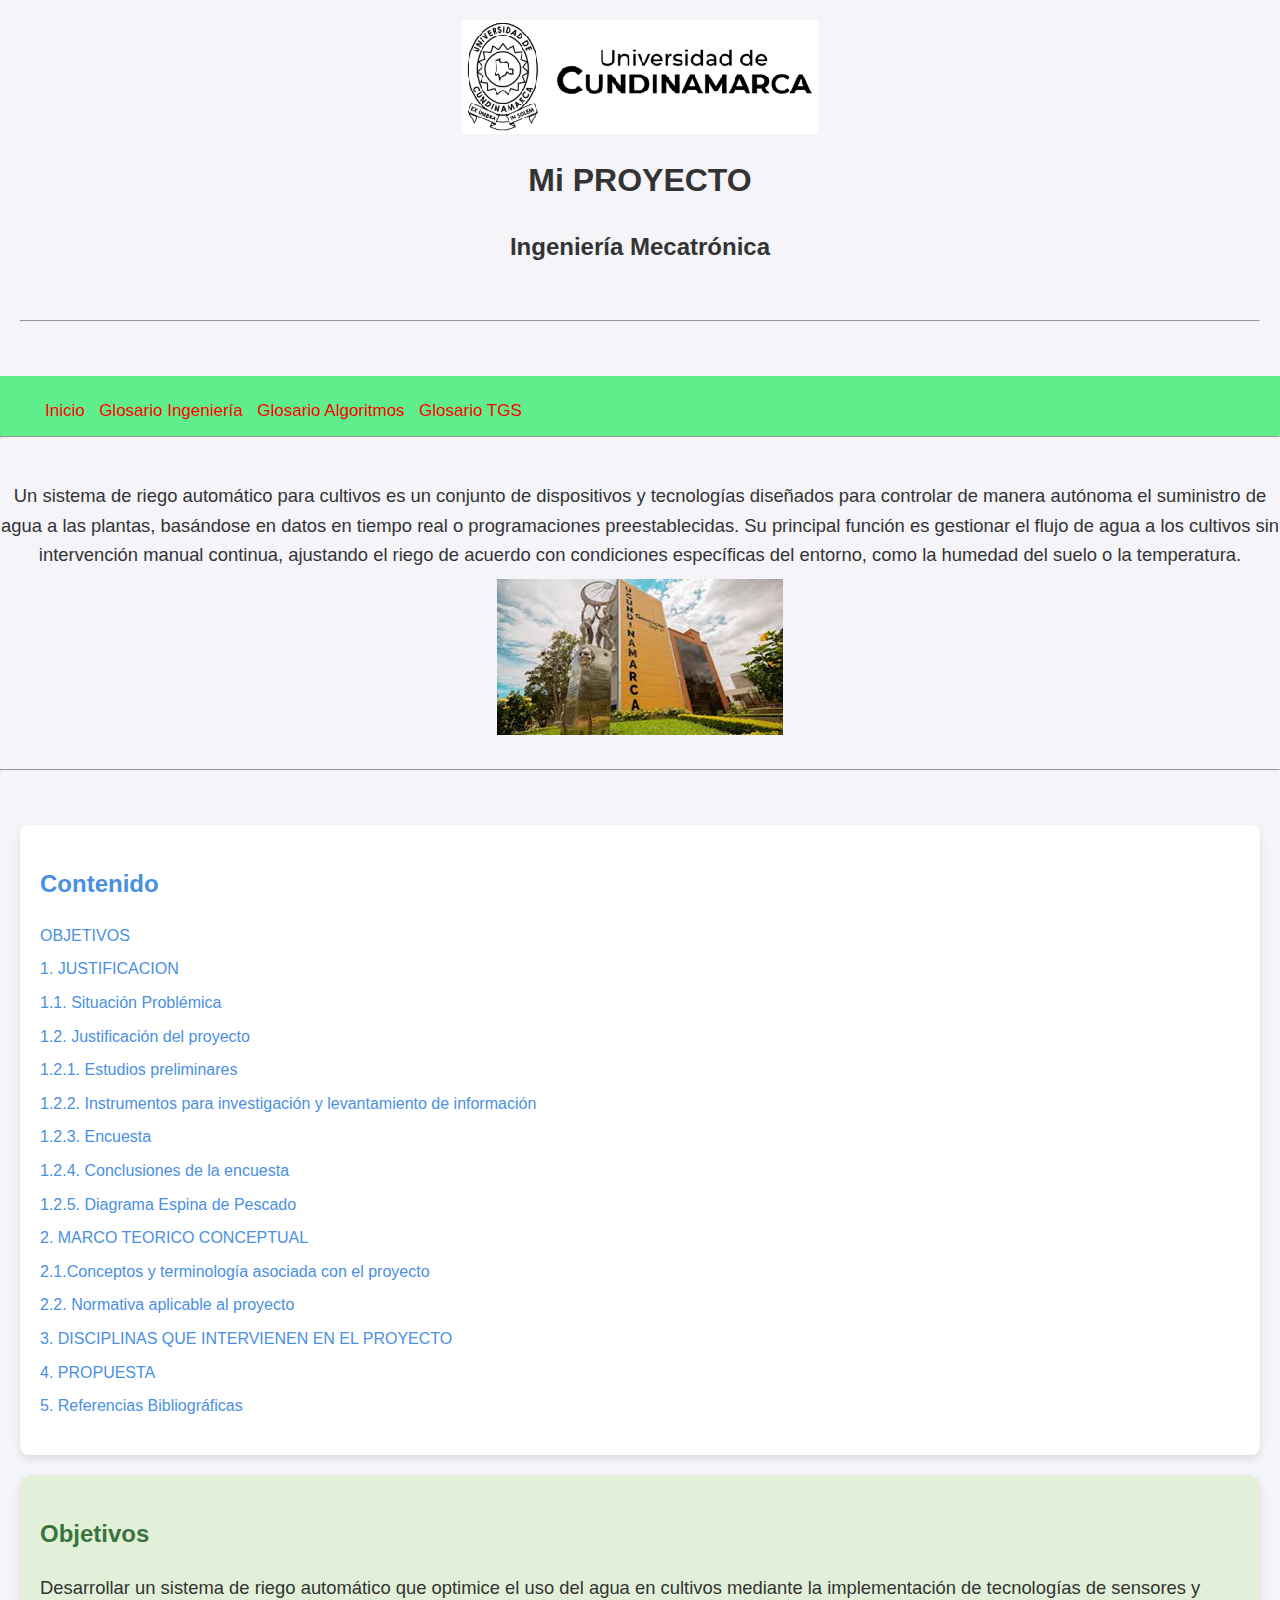
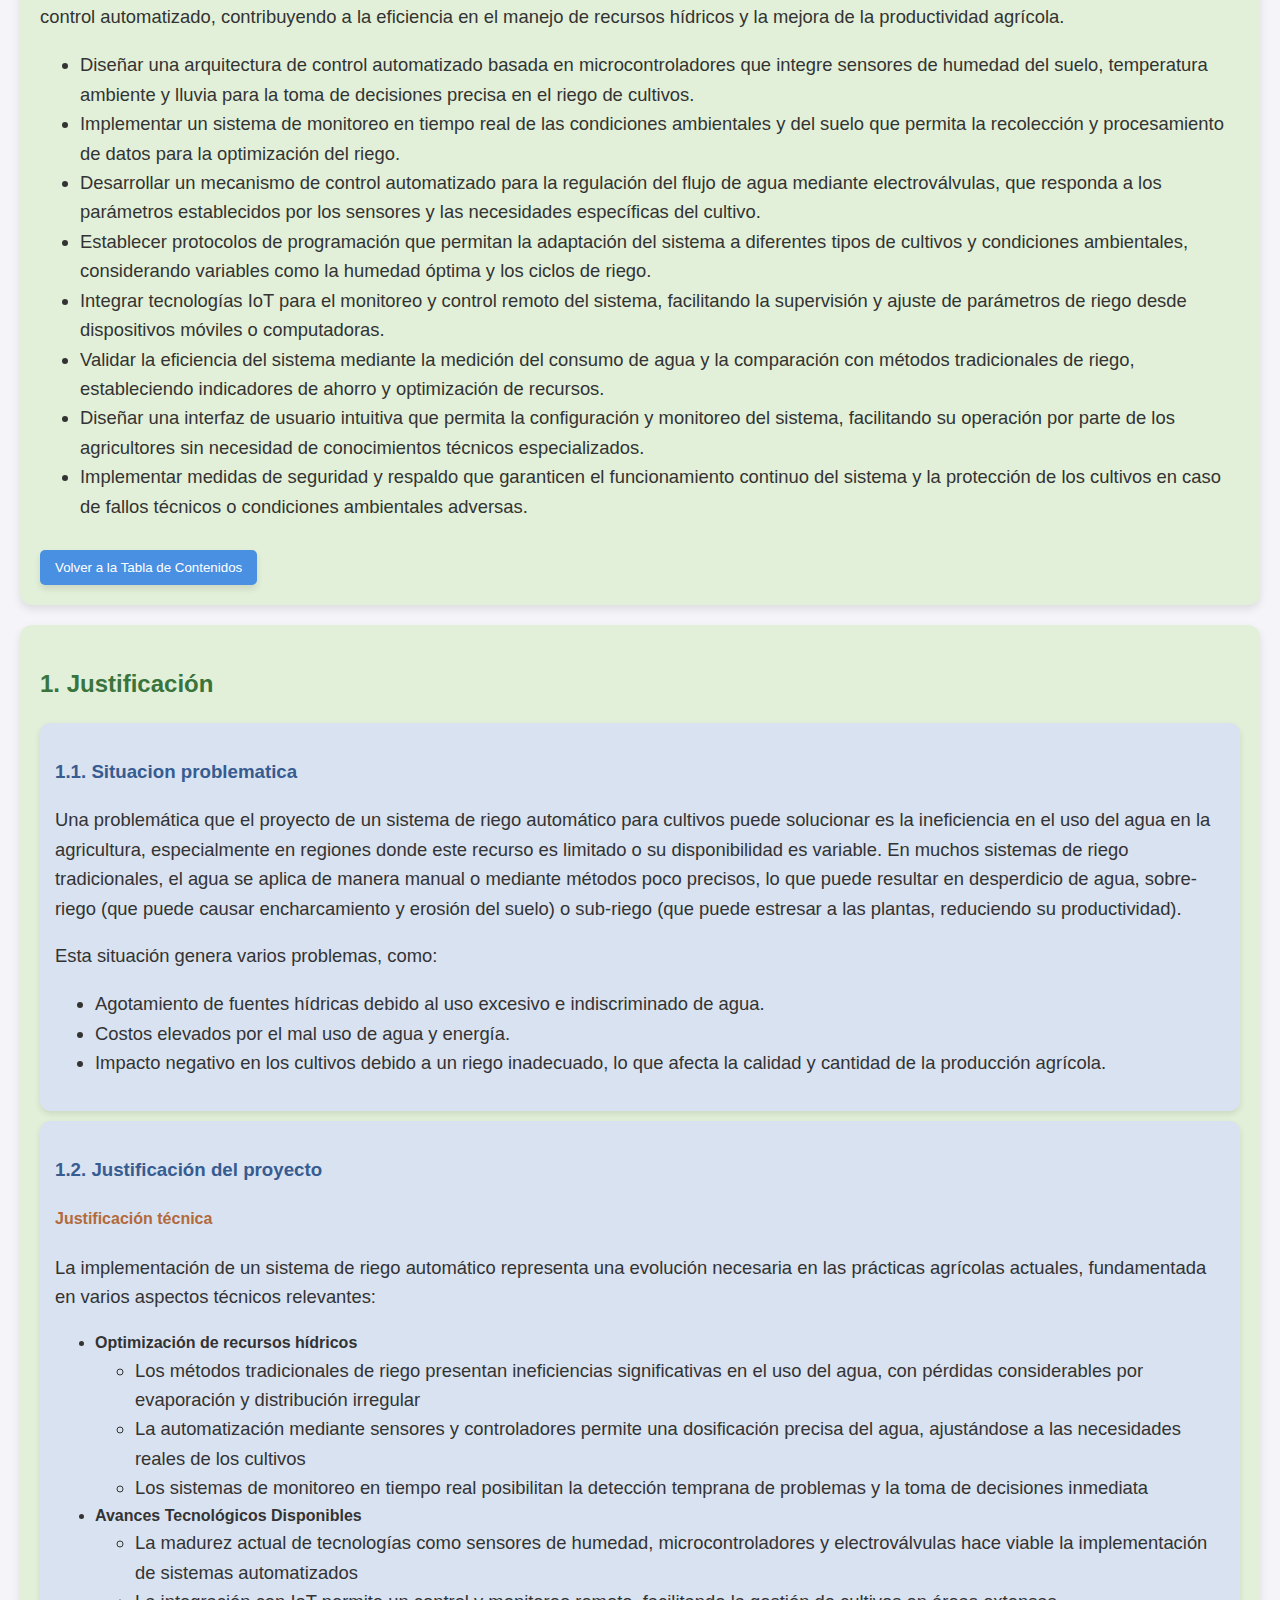
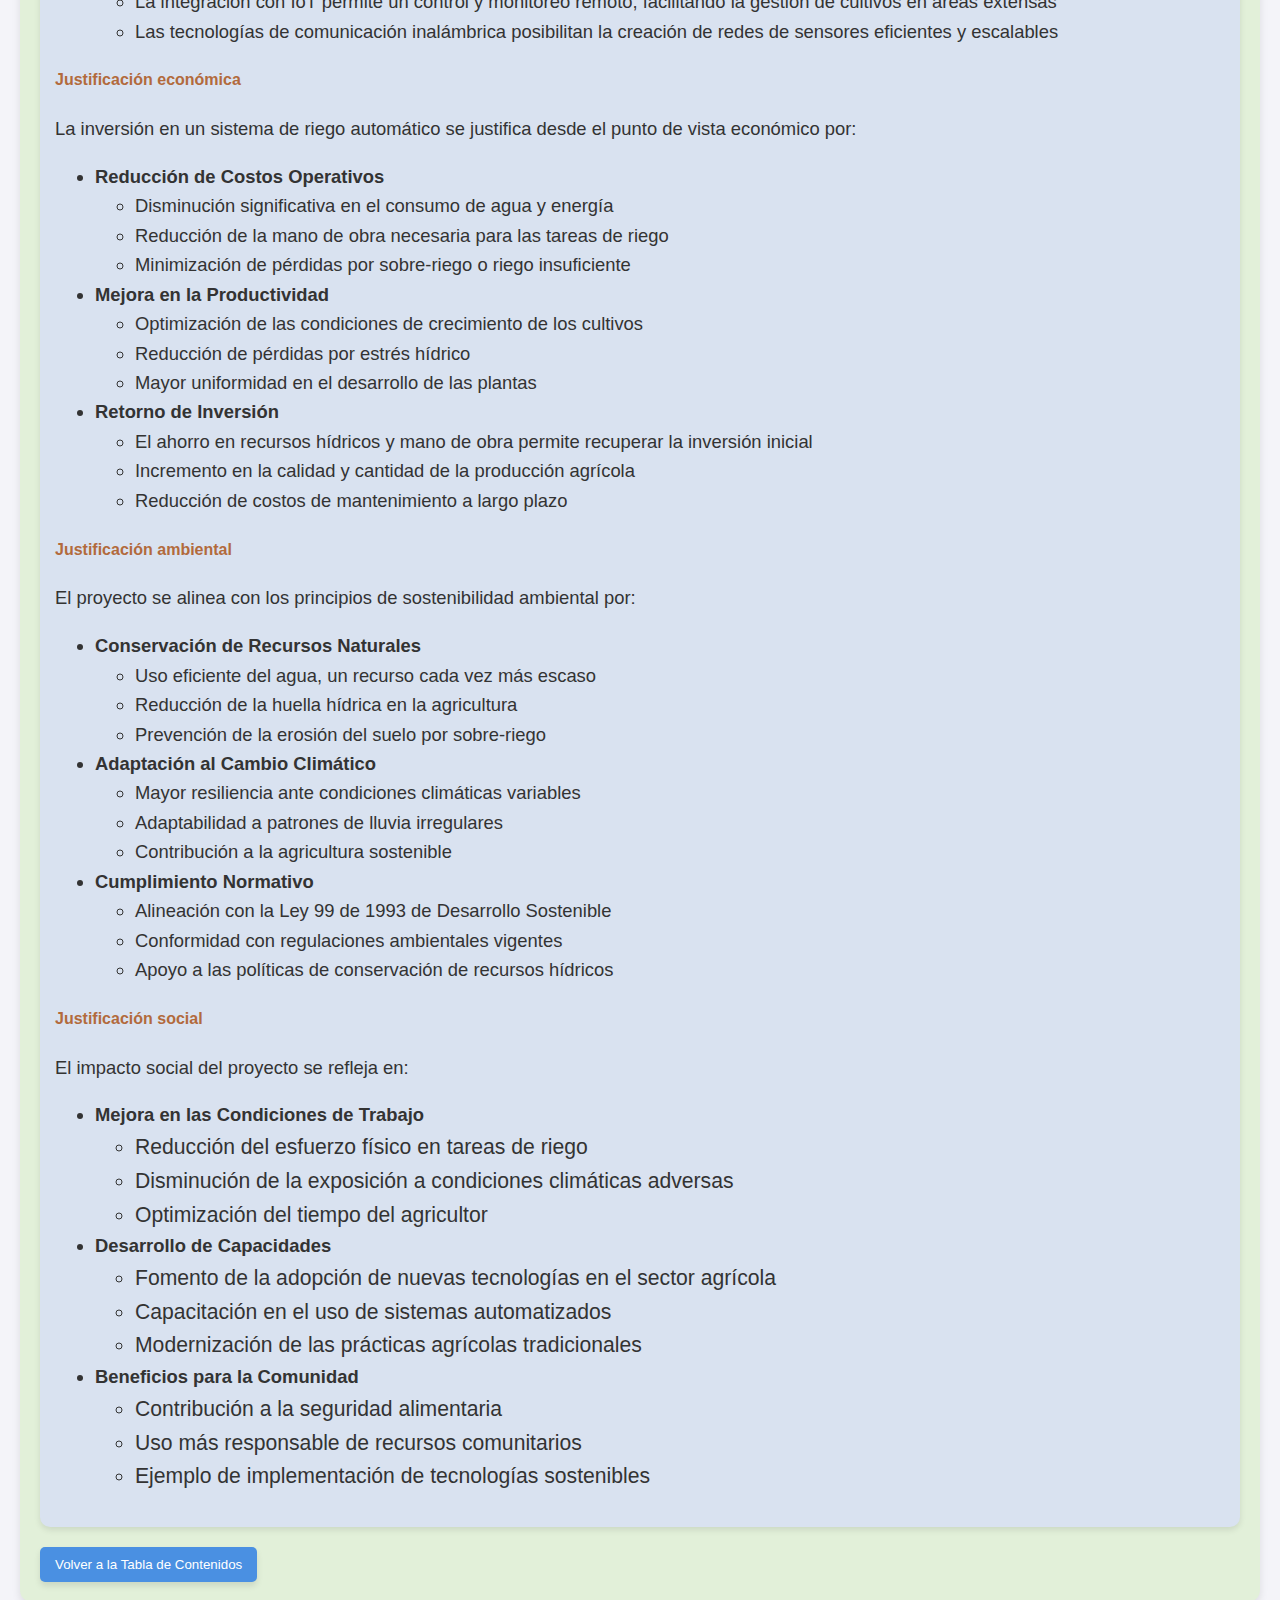
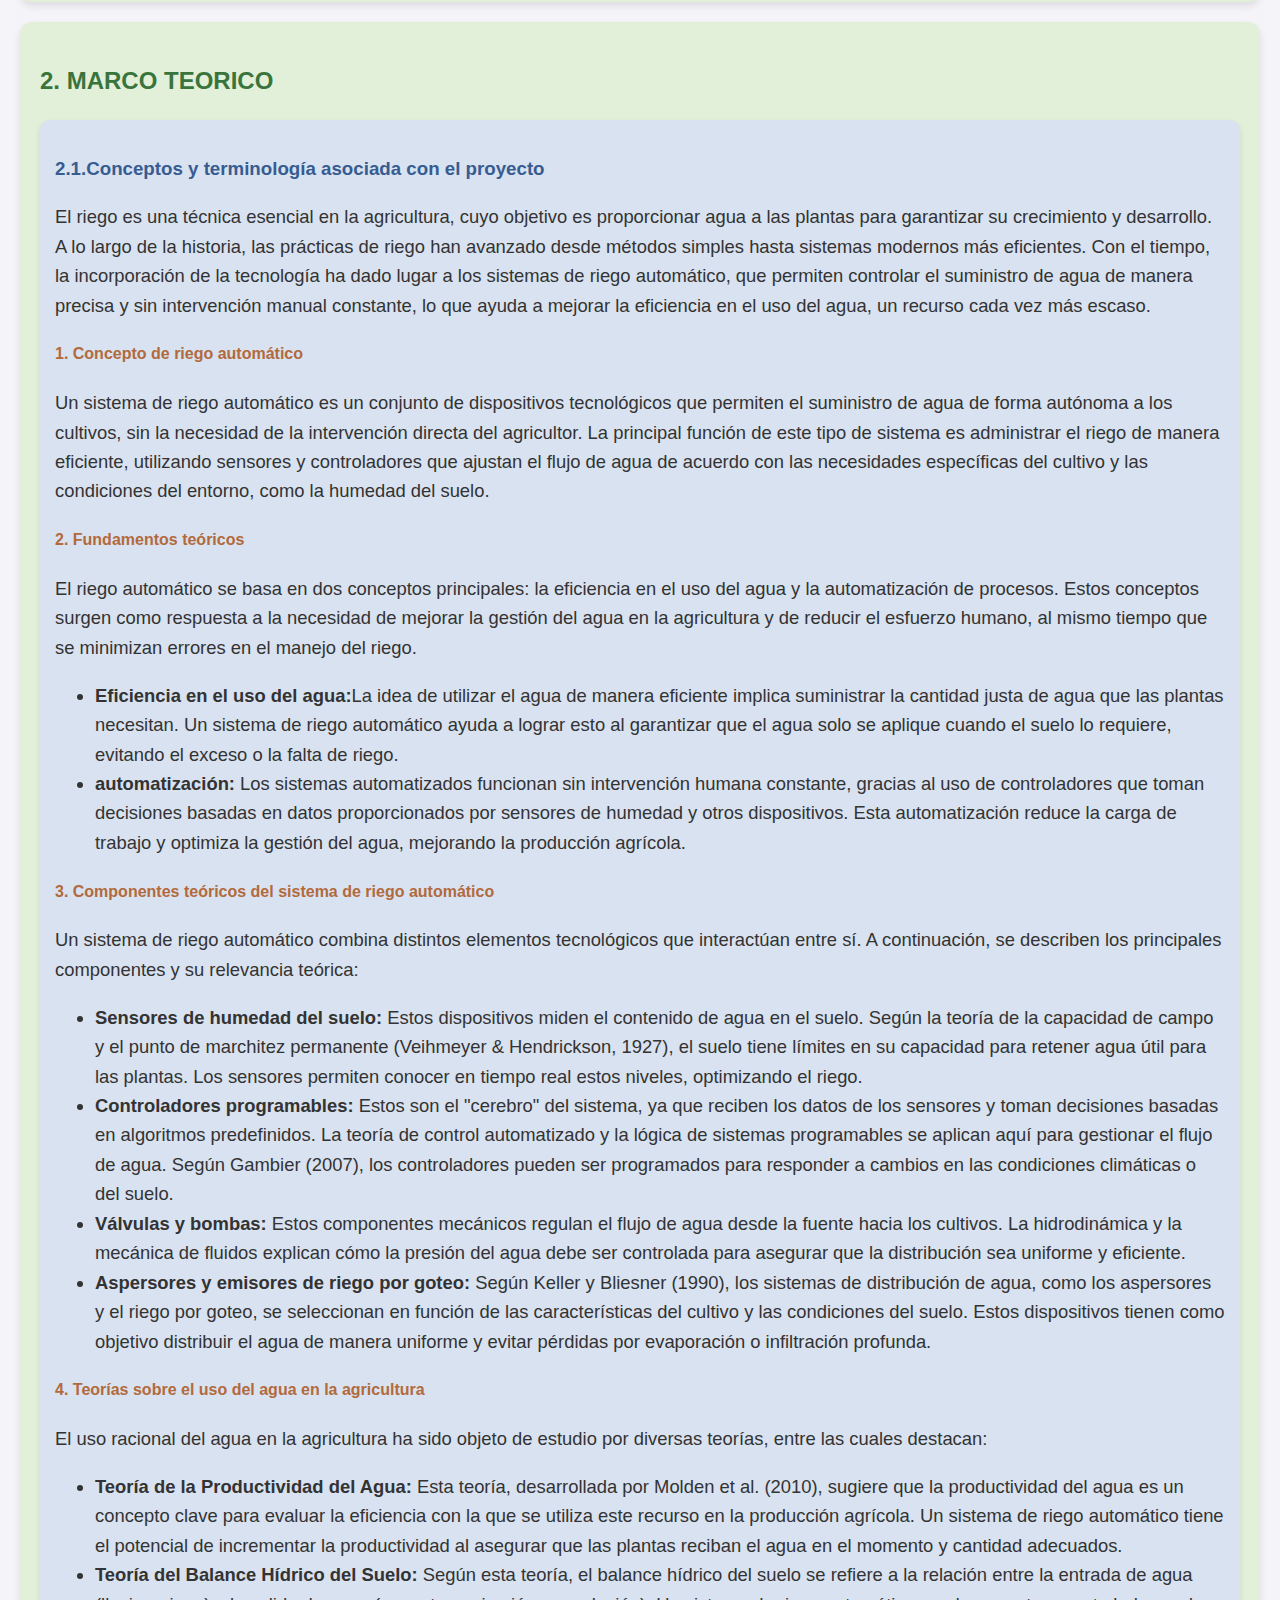
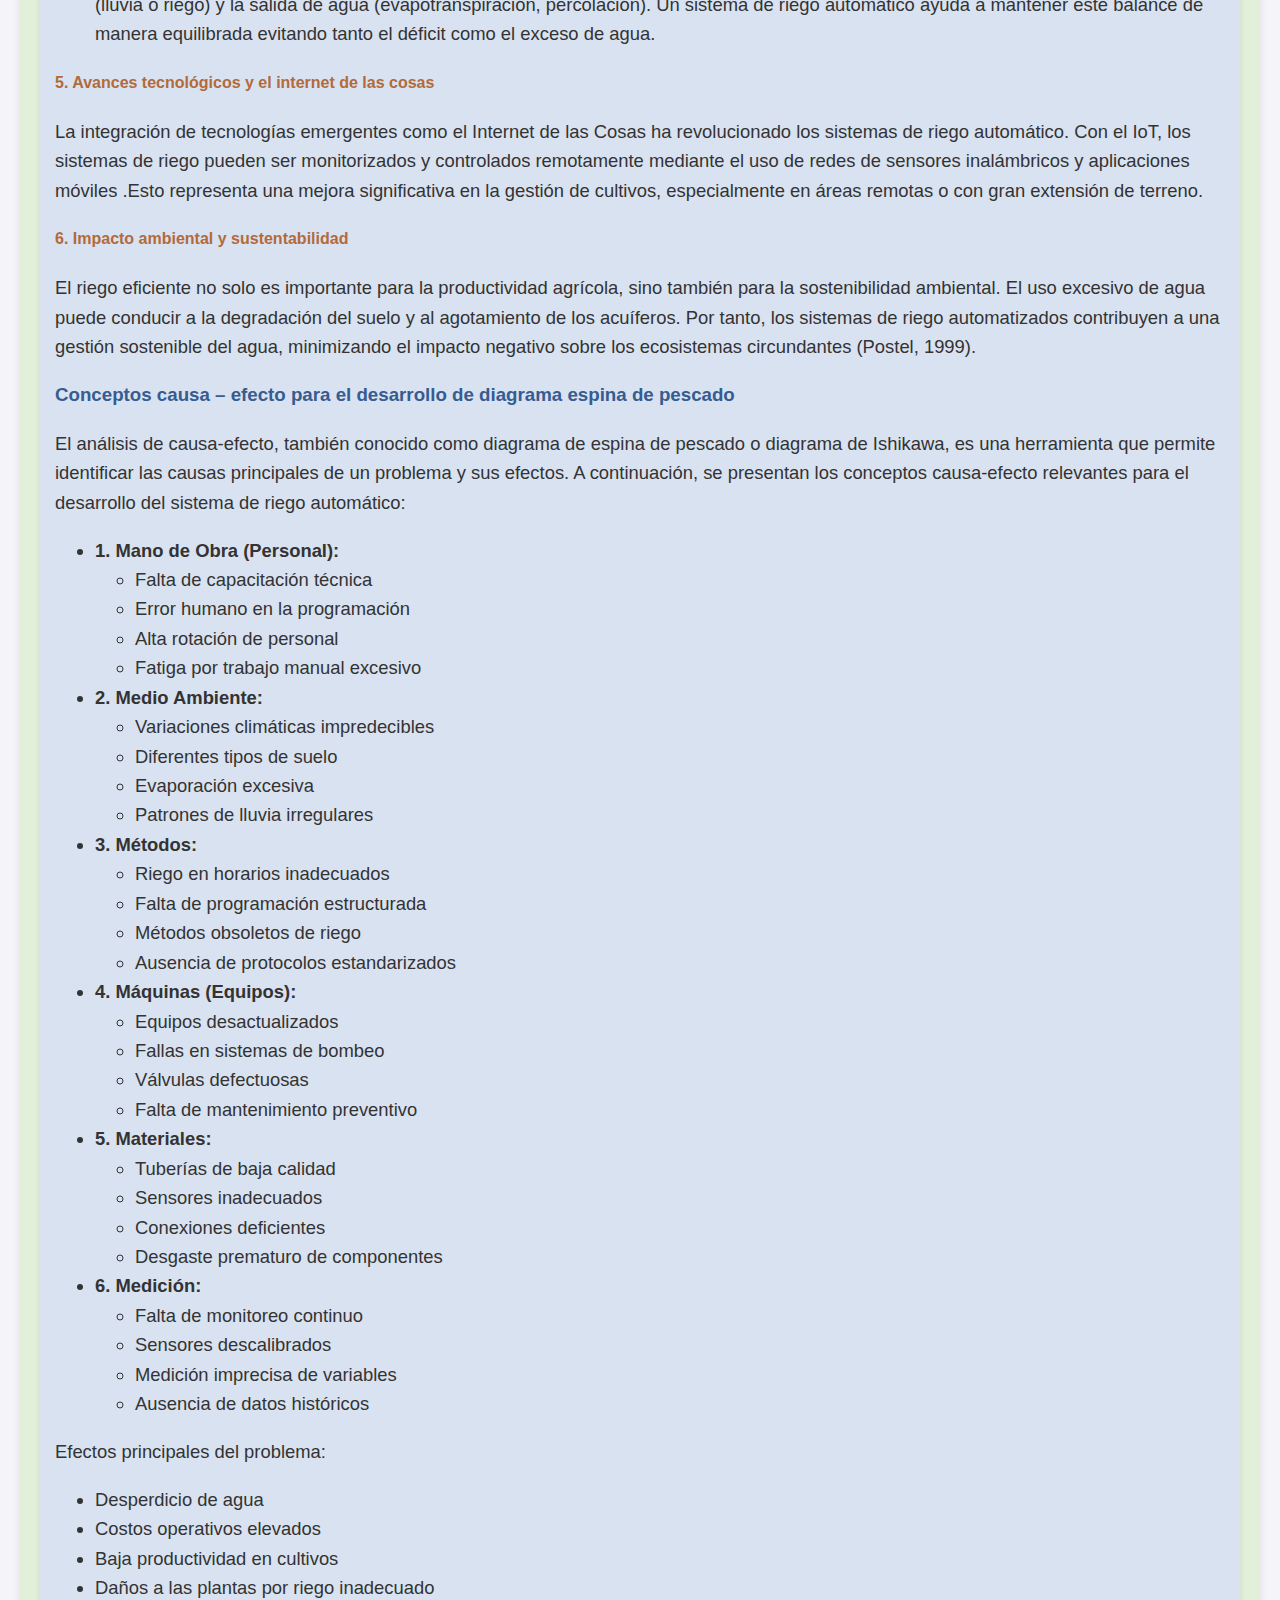
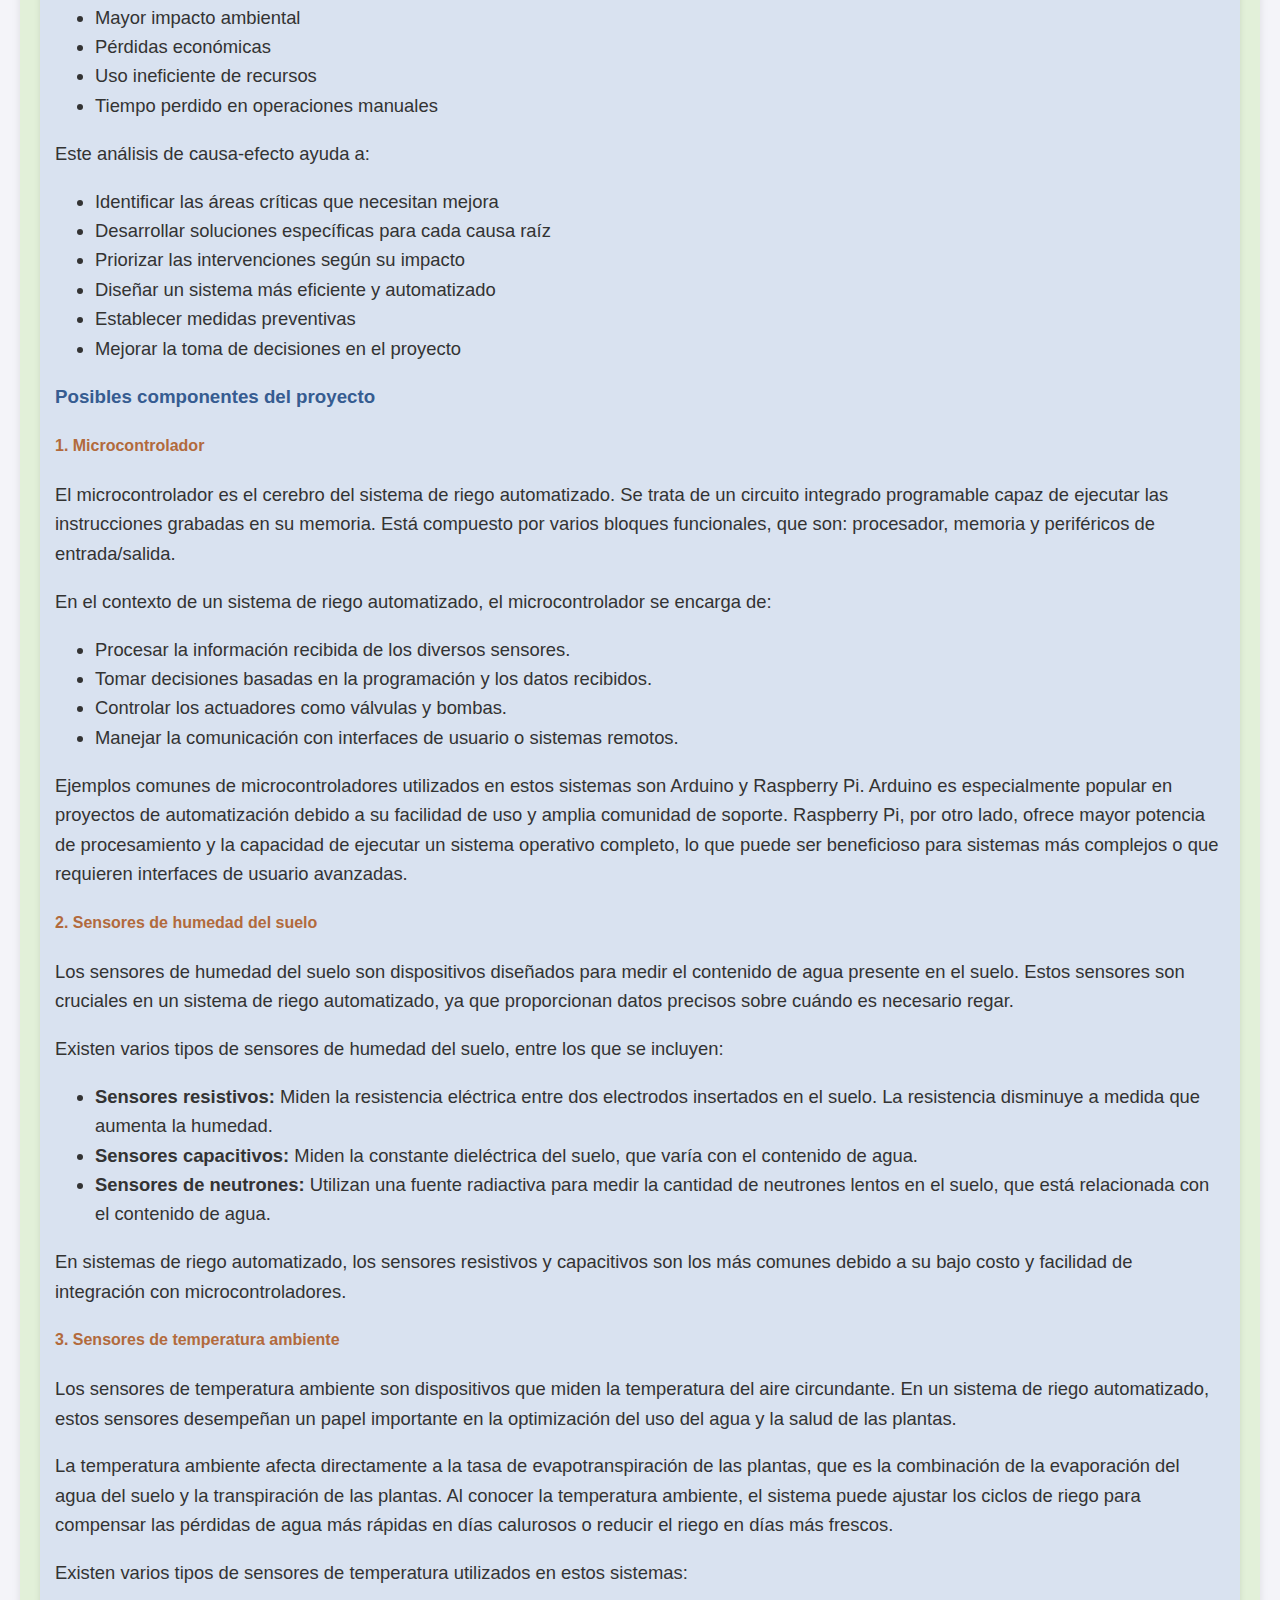
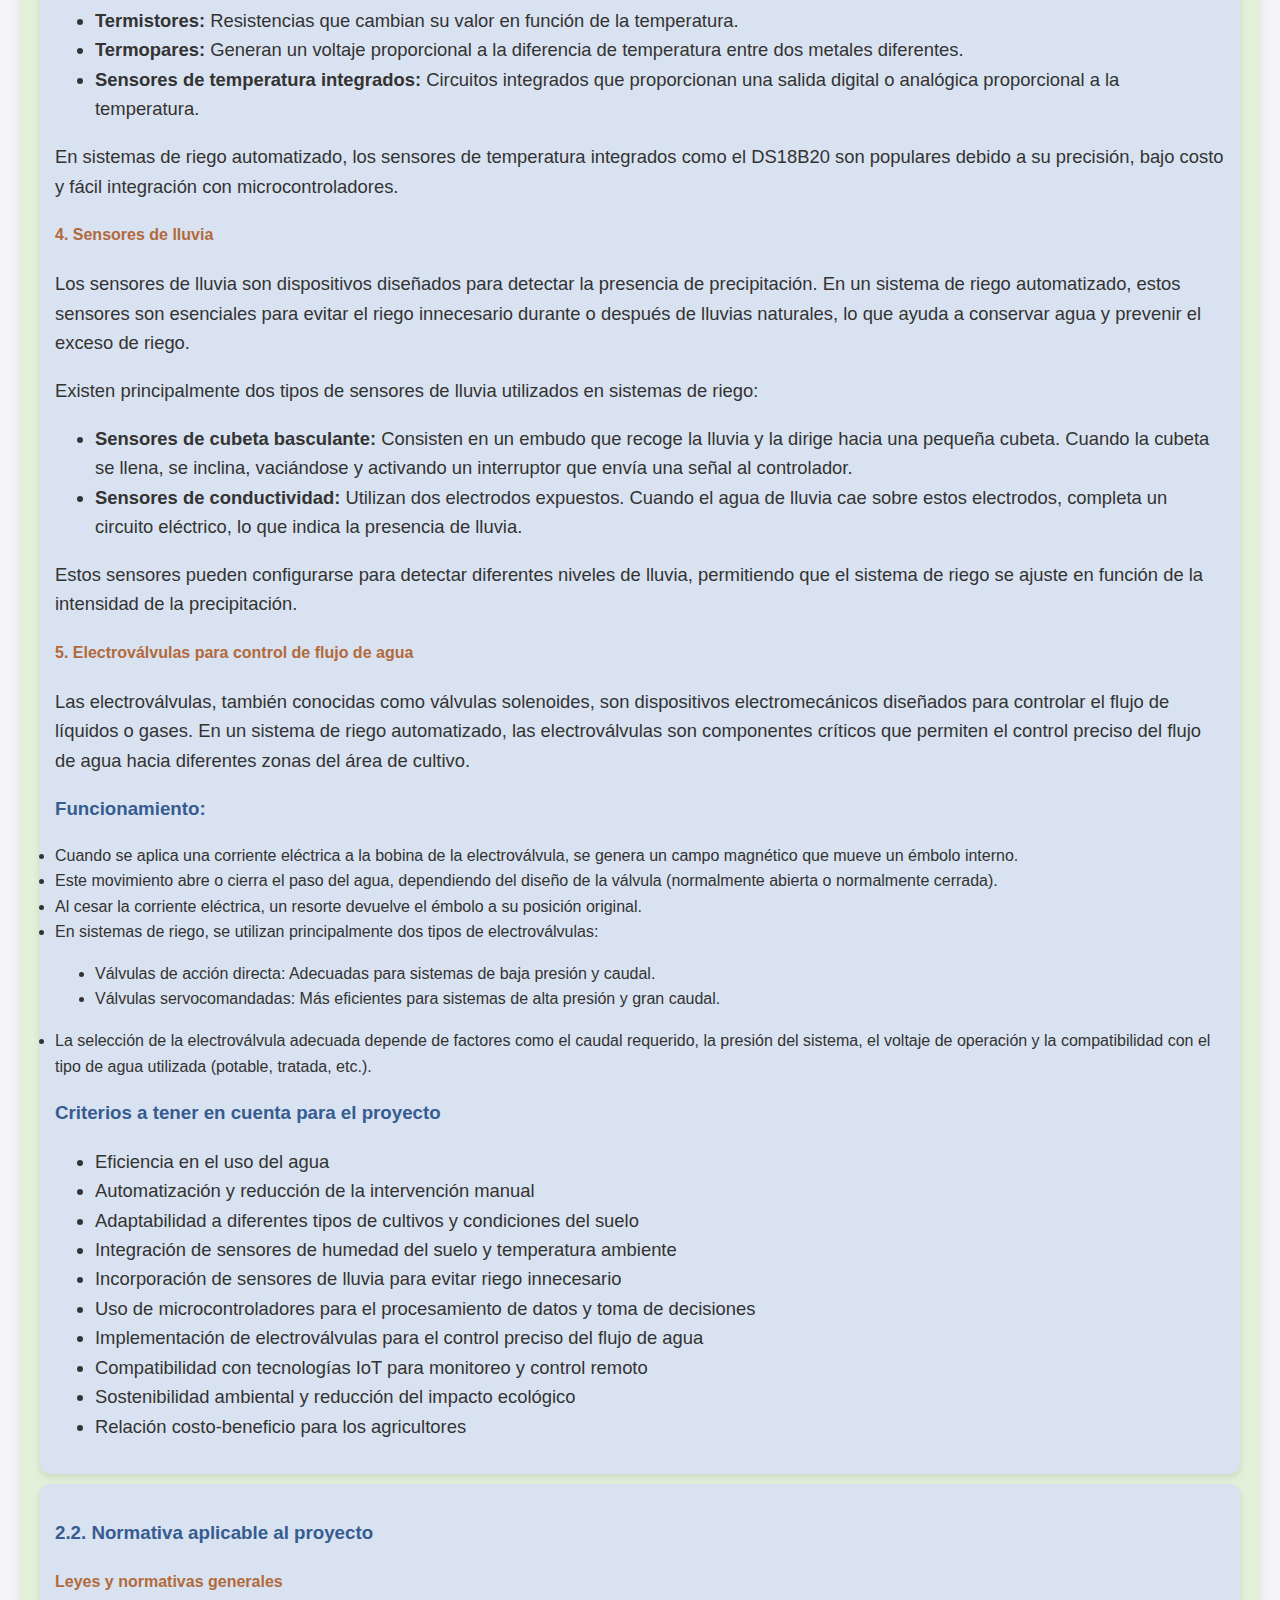
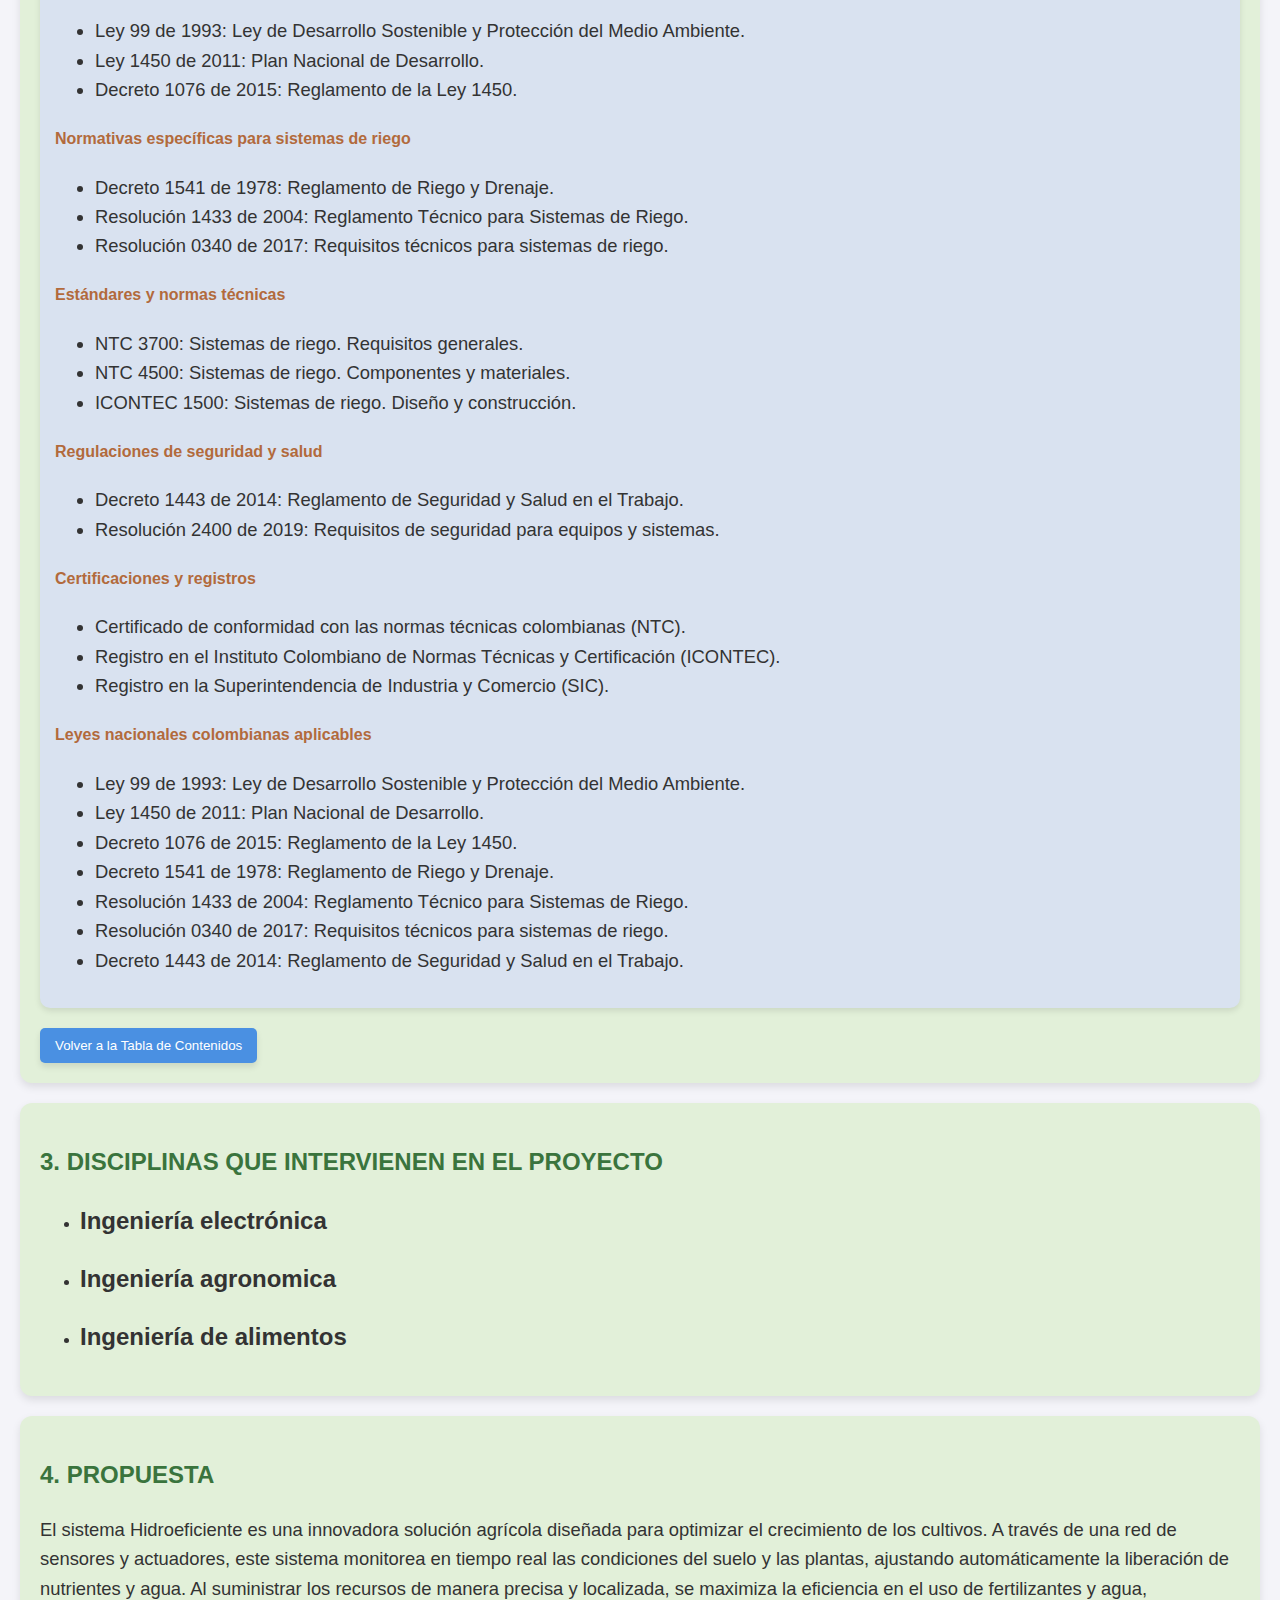
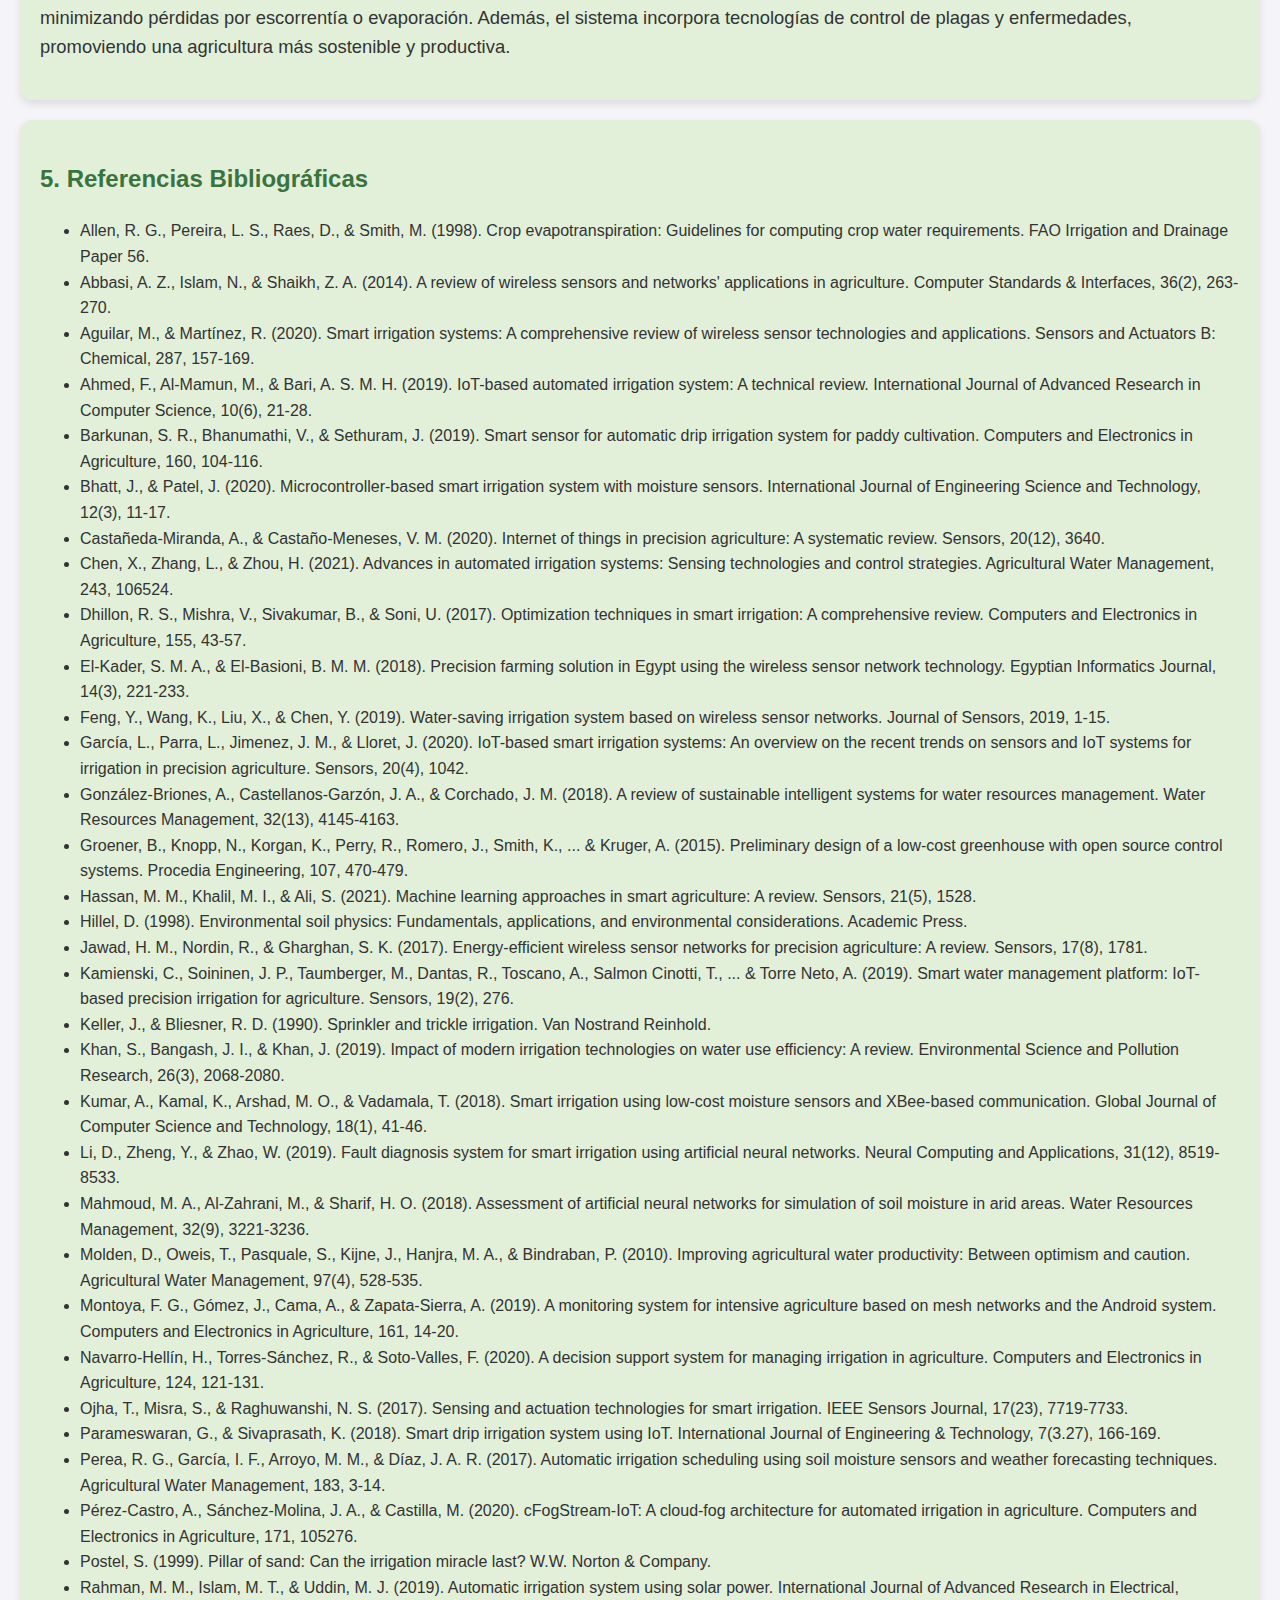
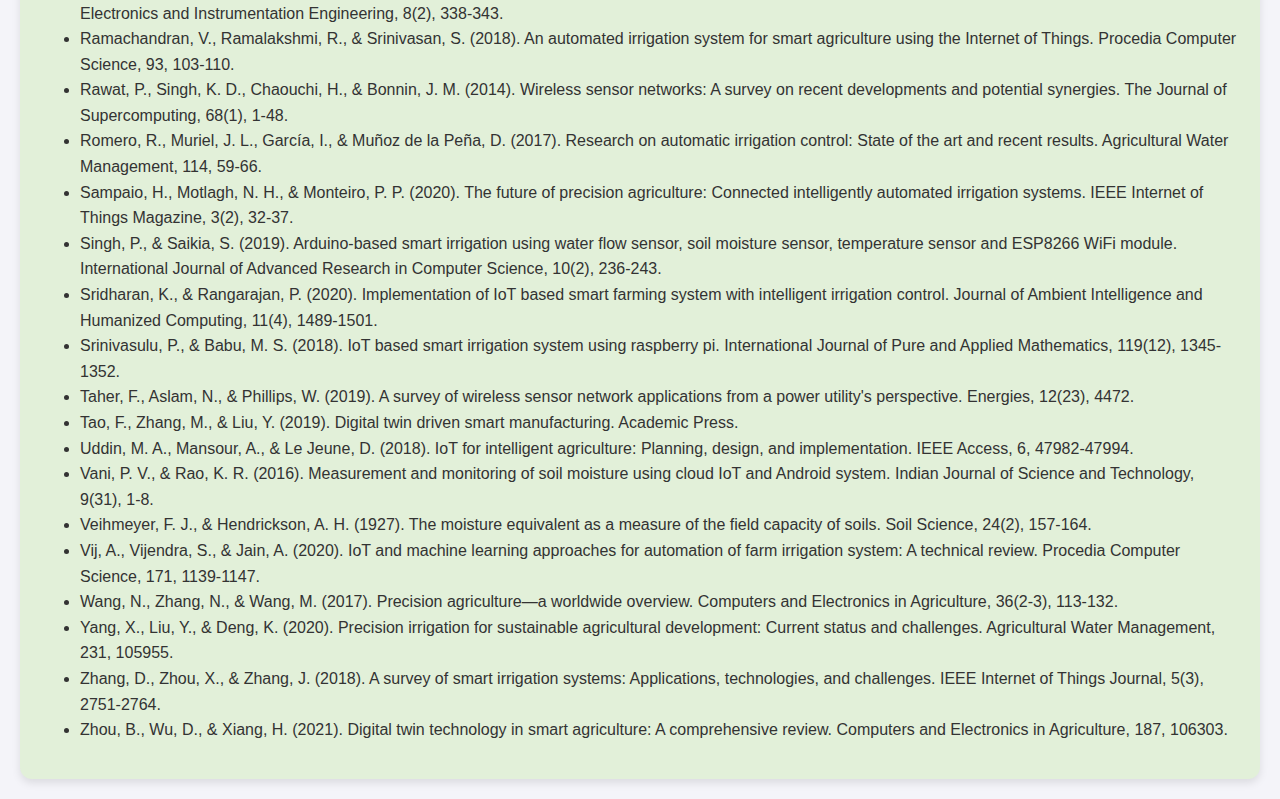
==== commit f12053dc: "Finished" ====
--- a/plantilla_proyecto/index.html
+++ b/plantilla_proyecto/index.html
@@ -497,13 +497,136 @@
             <article id="normativa-actual" class="SubCapituloTema">
                 <h3 class="Subtitulo1">2.2. Normativa aplicable al proyecto</h3>
                 <!-- ---------------------------------------------->
-                 
-
-            <p class="Parrafo2">Explicación detallada -.......</p>
-        </article>
+
+                <h4 class="Subtitulo2">Leyes y normativas generales</h4>
+                <ul class="Parrafo1">
+                    <li>Ley 99 de 1993: Ley de Desarrollo Sostenible y Protección del Medio Ambiente.</li>
+                    <li>Ley 1450 de 2011: Plan Nacional de Desarrollo.</li>
+                    <li>Decreto 1076 de 2015: Reglamento de la Ley 1450.</li>
+                </ul>
+
+                <h4 class="Subtitulo2">Normativas específicas para sistemas de riego</h4>
+                <ul class="Parrafo1">
+                    <li>Decreto 1541 de 1978: Reglamento de Riego y Drenaje.</li>
+                    <li>Resolución 1433 de 2004: Reglamento Técnico para Sistemas de Riego.</li>
+                    <li>Resolución 0340 de 2017: Requisitos técnicos para sistemas de riego.</li>
+                </ul>
+
+                <h4 class="Subtitulo2">Estándares y normas técnicas</h4>
+                <ul class="Parrafo1">
+                    <li>NTC 3700: Sistemas de riego. Requisitos generales.</li>
+                    <li>NTC 4500: Sistemas de riego. Componentes y materiales.</li>
+                    <li>ICONTEC 1500: Sistemas de riego. Diseño y construcción.</li>
+                </ul>
+
+                <h4 class="Subtitulo2">Regulaciones de seguridad y salud</h4>
+                <ul class="Parrafo1">
+                    <li>Decreto 1443 de 2014: Reglamento de Seguridad y Salud en el Trabajo.</li>
+                    <li>Resolución 2400 de 2019: Requisitos de seguridad para equipos y sistemas.</li>
+                </ul>
+
+                <h4 class="Subtitulo2">Certificaciones y registros</h4>
+                <ul class="Parrafo1">
+                    <li>Certificado de conformidad con las normas técnicas colombianas (NTC).</li>
+                    <li>Registro en el Instituto Colombiano de Normas Técnicas y Certificación (ICONTEC).</li>
+                    <li>Registro en la Superintendencia de Industria y Comercio (SIC).</li>
+                </ul>
+
+                <h4 class="Subtitulo2">Leyes nacionales colombianas aplicables</h4>
+                <ul class="Parrafo1">
+                    <li>Ley 99 de 1993: Ley de Desarrollo Sostenible y Protección del Medio Ambiente.</li>
+                    <li>Ley 1450 de 2011: Plan Nacional de Desarrollo.</li>
+                    <li>Decreto 1076 de 2015: Reglamento de la Ley 1450.</li>
+                    <li>Decreto 1541 de 1978: Reglamento de Riego y Drenaje.</li>
+                    <li>Resolución 1433 de 2004: Reglamento Técnico para Sistemas de Riego.</li>
+                    <li>Resolución 0340 de 2017: Requisitos técnicos para sistemas de riego.</li>
+                    <li>Decreto 1443 de 2014: Reglamento de Seguridad y Salud en el Trabajo.</li>
+                </ul>
+            </article>
 
             <button onclick="scrollToTop()">Volver a la Tabla de Contenidos</button>
 
+        </section>
+
+        <section class="Disciplinas">
+            <h2 class="Titulo1">3. DISCIPLINAS QUE INTERVIENEN EN EL PROYECTO</h2>
+            <ul>
+                <li>
+                    <h2 class="Titulo2">
+                        Ingeniería electrónica
+                    </h2>
+                </li>
+                <li>
+                    <h2 class="Titulo2">
+                        Ingeniería agronomica
+                    </h2>
+                </li>
+                <li>
+                    <h2 class="Titulo2">
+                        Ingeniería de alimentos
+                    </h2>
+                </li>
+            </ul>
+        </section>
+        <section class="Propuesta">
+            <h2 class="Titulo1">4. PROPUESTA</h2>
+            <p class="Parrafo1">
+                El sistema Hidroeficiente es una innovadora solución agrícola diseñada para optimizar el crecimiento de los cultivos. A través de una red de sensores y actuadores, este sistema monitorea en tiempo real las condiciones del suelo y las plantas, ajustando automáticamente la liberación de nutrientes y agua. Al suministrar los recursos de manera precisa y localizada, se maximiza la eficiencia en el uso de fertilizantes y agua, minimizando pérdidas por escorrentía o evaporación. Además, el sistema incorpora tecnologías de control de plagas y enfermedades, promoviendo una agricultura más sostenible y productiva.
+            </p>
+        </section>
+        <section class="Referencias-Bibliográficas">
+            <h2 class="Titulo1">5. Referencias Bibliográficas</h2>
+            <ul>
+                <li>Allen, R. G., Pereira, L. S., Raes, D., & Smith, M. (1998). Crop evapotranspiration: Guidelines for computing crop water requirements. FAO Irrigation and Drainage Paper 56.</li>
+                <li>Abbasi, A. Z., Islam, N., & Shaikh, Z. A. (2014). A review of wireless sensors and networks' applications in agriculture. Computer Standards & Interfaces, 36(2), 263-270.</li>
+                <li>Aguilar, M., & Martínez, R. (2020). Smart irrigation systems: A comprehensive review of wireless sensor technologies and applications. Sensors and Actuators B: Chemical, 287, 157-169.</li>
+                <li>Ahmed, F., Al-Mamun, M., & Bari, A. S. M. H. (2019). IoT-based automated irrigation system: A technical review. International Journal of Advanced Research in Computer Science, 10(6), 21-28.</li>
+                <li>Barkunan, S. R., Bhanumathi, V., & Sethuram, J. (2019). Smart sensor for automatic drip irrigation system for paddy cultivation. Computers and Electronics in Agriculture, 160, 104-116.</li>
+                <li>Bhatt, J., & Patel, J. (2020). Microcontroller-based smart irrigation system with moisture sensors. International Journal of Engineering Science and Technology, 12(3), 11-17.</li>
+                <li>Castañeda-Miranda, A., & Castaño-Meneses, V. M. (2020). Internet of things in precision agriculture: A systematic review. Sensors, 20(12), 3640.</li>
+                <li>Chen, X., Zhang, L., & Zhou, H. (2021). Advances in automated irrigation systems: Sensing technologies and control strategies. Agricultural Water Management, 243, 106524.</li>
+                <li>Dhillon, R. S., Mishra, V., Sivakumar, B., & Soni, U. (2017). Optimization techniques in smart irrigation: A comprehensive review. Computers and Electronics in Agriculture, 155, 43-57.</li>
+                <li>El-Kader, S. M. A., & El-Basioni, B. M. M. (2018). Precision farming solution in Egypt using the wireless sensor network technology. Egyptian Informatics Journal, 14(3), 221-233.</li>
+                <li>Feng, Y., Wang, K., Liu, X., & Chen, Y. (2019). Water-saving irrigation system based on wireless sensor networks. Journal of Sensors, 2019, 1-15.</li>
+                <li>García, L., Parra, L., Jimenez, J. M., & Lloret, J. (2020). IoT-based smart irrigation systems: An overview on the recent trends on sensors and IoT systems for irrigation in precision agriculture. Sensors, 20(4), 1042.</li>
+                <li>González-Briones, A., Castellanos-Garzón, J. A., & Corchado, J. M. (2018). A review of sustainable intelligent systems for water resources management. Water Resources Management, 32(13), 4145-4163.</li>
+                <li>Groener, B., Knopp, N., Korgan, K., Perry, R., Romero, J., Smith, K., ... & Kruger, A. (2015). Preliminary design of a low-cost greenhouse with open source control systems. Procedia Engineering, 107, 470-479.</li>
+                <li>Hassan, M. M., Khalil, M. I., & Ali, S. (2021). Machine learning approaches in smart agriculture: A review. Sensors, 21(5), 1528.</li>
+                <li>Hillel, D. (1998). Environmental soil physics: Fundamentals, applications, and environmental considerations. Academic Press.</li>
+                <li>Jawad, H. M., Nordin, R., & Gharghan, S. K. (2017). Energy-efficient wireless sensor networks for precision agriculture: A review. Sensors, 17(8), 1781.</li>
+                <li>Kamienski, C., Soininen, J. P., Taumberger, M., Dantas, R., Toscano, A., Salmon Cinotti, T., ... & Torre Neto, A. (2019). Smart water management platform: IoT-based precision irrigation for agriculture. Sensors, 19(2), 276.</li>
+                <li>Keller, J., & Bliesner, R. D. (1990). Sprinkler and trickle irrigation. Van Nostrand Reinhold.</li>
+                <li>Khan, S., Bangash, J. I., & Khan, J. (2019). Impact of modern irrigation technologies on water use efficiency: A review. Environmental Science and Pollution Research, 26(3), 2068-2080.</li>
+                <li>Kumar, A., Kamal, K., Arshad, M. O., & Vadamala, T. (2018). Smart irrigation using low-cost moisture sensors and XBee-based communication. Global Journal of Computer Science and Technology, 18(1), 41-46.</li>
+                <li>Li, D., Zheng, Y., & Zhao, W. (2019). Fault diagnosis system for smart irrigation using artificial neural networks. Neural Computing and Applications, 31(12), 8519-8533.</li>
+                <li>Mahmoud, M. A., Al-Zahrani, M., & Sharif, H. O. (2018). Assessment of artificial neural networks for simulation of soil moisture in arid areas. Water Resources Management, 32(9), 3221-3236.</li>
+                <li>Molden, D., Oweis, T., Pasquale, S., Kijne, J., Hanjra, M. A., & Bindraban, P. (2010). Improving agricultural water productivity: Between optimism and caution. Agricultural Water Management, 97(4), 528-535.</li>
+                <li>Montoya, F. G., Gómez, J., Cama, A., & Zapata-Sierra, A. (2019). A monitoring system for intensive agriculture based on mesh networks and the Android system. Computers and Electronics in Agriculture, 161, 14-20.</li>
+                <li>Navarro-Hellín, H., Torres-Sánchez, R., & Soto-Valles, F. (2020). A decision support system for managing irrigation in agriculture. Computers and Electronics in Agriculture, 124, 121-131.</li>
+                <li>Ojha, T., Misra, S., & Raghuwanshi, N. S. (2017). Sensing and actuation technologies for smart irrigation. IEEE Sensors Journal, 17(23), 7719-7733.</li>
+                <li>Parameswaran, G., & Sivaprasath, K. (2018). Smart drip irrigation system using IoT. International Journal of Engineering & Technology, 7(3.27), 166-169.</li>
+                <li>Perea, R. G., García, I. F., Arroyo, M. M., & Díaz, J. A. R. (2017). Automatic irrigation scheduling using soil moisture sensors and weather forecasting techniques. Agricultural Water Management, 183, 3-14.</li>
+                <li>Pérez-Castro, A., Sánchez-Molina, J. A., & Castilla, M. (2020). cFogStream-IoT: A cloud-fog architecture for automated irrigation in agriculture. Computers and Electronics in Agriculture, 171, 105276.</li>
+                <li>Postel, S. (1999). Pillar of sand: Can the irrigation miracle last? W.W. Norton & Company.</li>
+                <li>Rahman, M. M., Islam, M. T., & Uddin, M. J. (2019). Automatic irrigation system using solar power. International Journal of Advanced Research in Electrical, Electronics and Instrumentation Engineering, 8(2), 338-343.</li>
+                <li>Ramachandran, V., Ramalakshmi, R., & Srinivasan, S. (2018). An automated irrigation system for smart agriculture using the Internet of Things. Procedia Computer Science, 93, 103-110.</li>
+                <li>Rawat, P., Singh, K. D., Chaouchi, H., & Bonnin, J. M. (2014). Wireless sensor networks: A survey on recent developments and potential synergies. The Journal of Supercomputing, 68(1), 1-48.</li>
+                <li>Romero, R., Muriel, J. L., García, I., & Muñoz de la Peña, D. (2017). Research on automatic irrigation control: State of the art and recent results. Agricultural Water Management, 114, 59-66.</li>
+                <li>Sampaio, H., Motlagh, N. H., & Monteiro, P. P. (2020). The future of precision agriculture: Connected intelligently automated irrigation systems. IEEE Internet of Things Magazine, 3(2), 32-37.</li>
+                <li>Singh, P., & Saikia, S. (2019). Arduino-based smart irrigation using water flow sensor, soil moisture sensor, temperature sensor and ESP8266 WiFi module. International Journal of Advanced Research in Computer Science, 10(2), 236-243.</li>
+                <li>Sridharan, K., & Rangarajan, P. (2020). Implementation of IoT based smart farming system with intelligent irrigation control. Journal of Ambient Intelligence and Humanized Computing, 11(4), 1489-1501.</li>
+                <li>Srinivasulu, P., & Babu, M. S. (2018). IoT based smart irrigation system using raspberry pi. International Journal of Pure and Applied Mathematics, 119(12), 1345-1352.</li>
+                <li>Taher, F., Aslam, N., & Phillips, W. (2019). A survey of wireless sensor network applications from a power utility's perspective. Energies, 12(23), 4472.</li>
+                <li>Tao, F., Zhang, M., & Liu, Y. (2019). Digital twin driven smart manufacturing. Academic Press.</li>
+                <li>Uddin, M. A., Mansour, A., & Le Jeune, D. (2018). IoT for intelligent agriculture: Planning, design, and implementation. IEEE Access, 6, 47982-47994.</li>
+                <li>Vani, P. V., & Rao, K. R. (2016). Measurement and monitoring of soil moisture using cloud IoT and Android system. Indian Journal of Science and Technology, 9(31), 1-8.</li>
+                <li>Veihmeyer, F. J., & Hendrickson, A. H. (1927). The moisture equivalent as a measure of the field capacity of soils. Soil Science, 24(2), 157-164.</li>
+                <li>Vij, A., Vijendra, S., & Jain, A. (2020). IoT and machine learning approaches for automation of farm irrigation system: A technical review. Procedia Computer Science, 171, 1139-1147.</li>
+                <li>Wang, N., Zhang, N., & Wang, M. (2017). Precision agriculture—a worldwide overview. Computers and Electronics in Agriculture, 36(2-3), 113-132.</li>
+                <li>Yang, X., Liu, Y., & Deng, K. (2020). Precision irrigation for sustainable agricultural development: Current status and challenges. Agricultural Water Management, 231, 105955.</li>
+                <li>Zhang, D., Zhou, X., & Zhang, J. (2018). A survey of smart irrigation systems: Applications, technologies, and challenges. IEEE Internet of Things Journal, 5(3), 2751-2764.</li>
+                <li>Zhou, B., Wu, D., & Xiang, H. (2021). Digital twin technology in smart agriculture: A comprehensive review. Computers and Electronics in Agriculture, 187, 106303.</li>
+            </ul>
         </section>
 
 
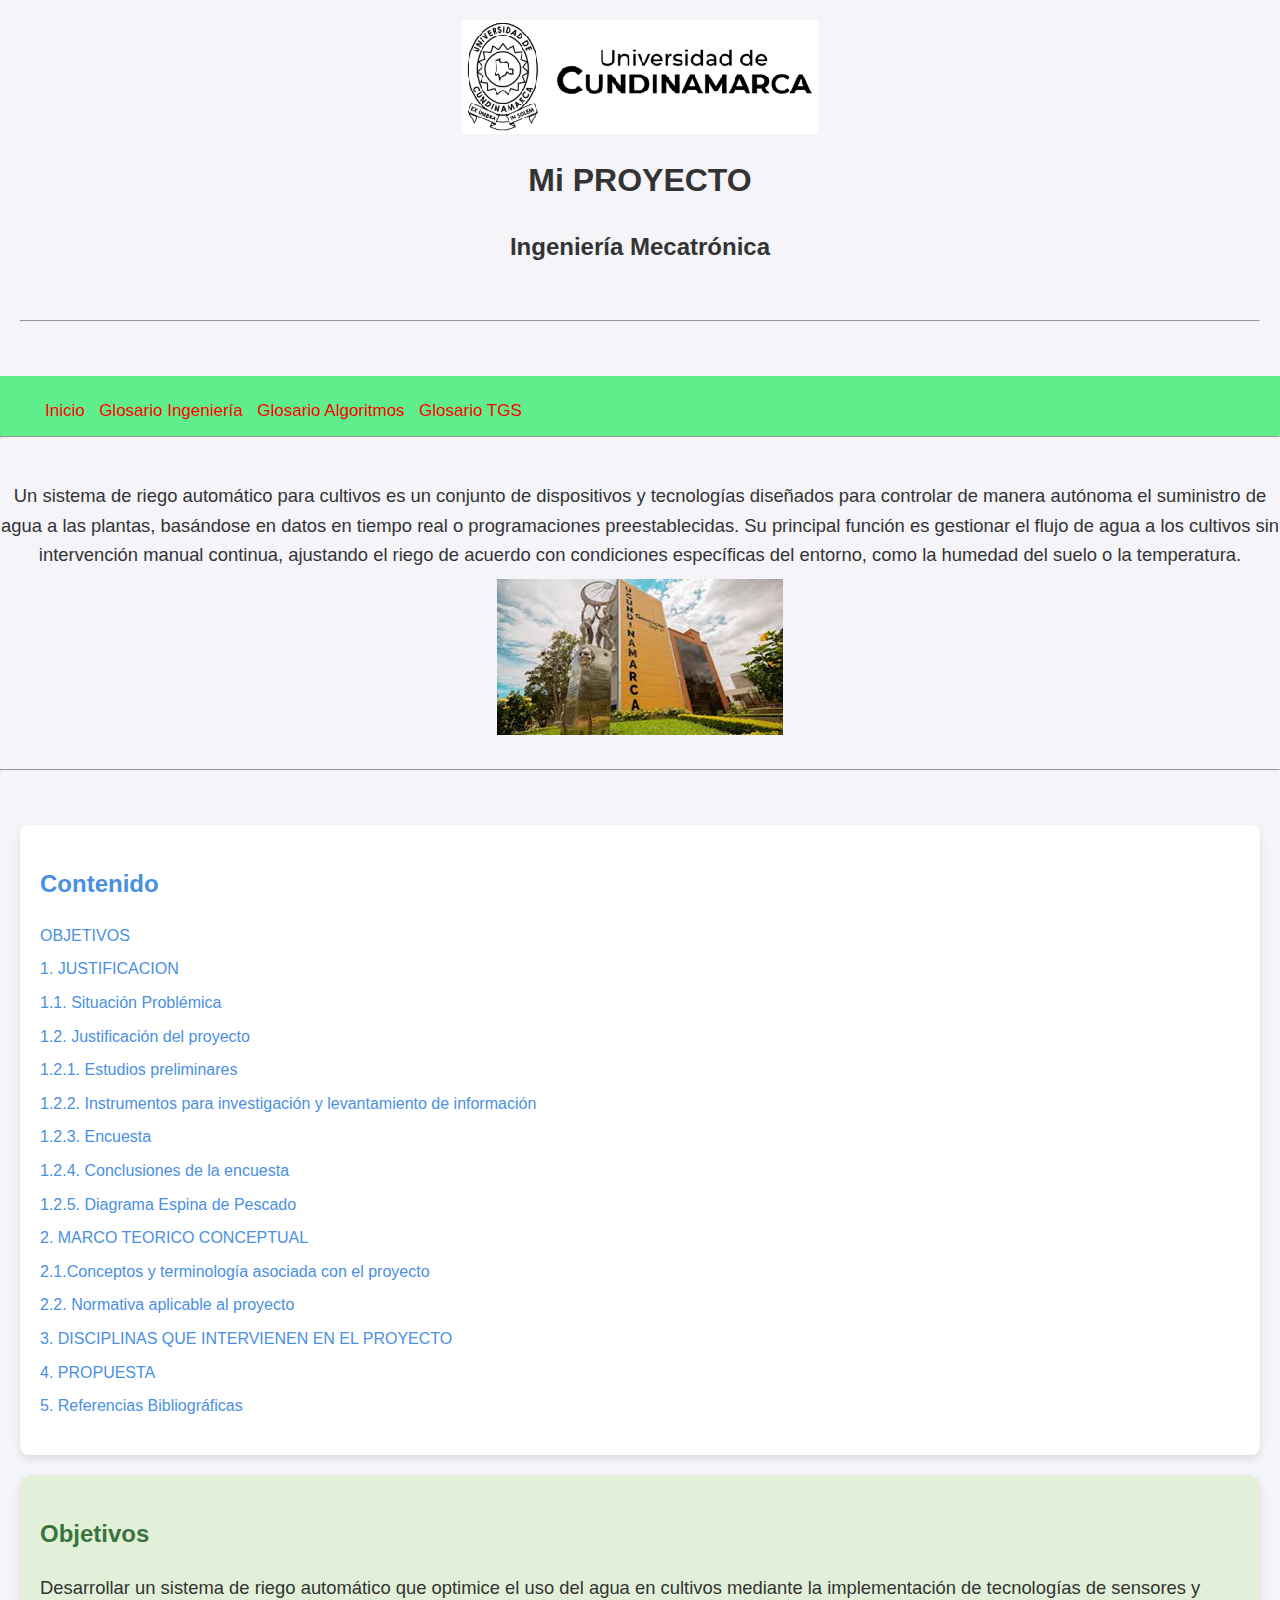
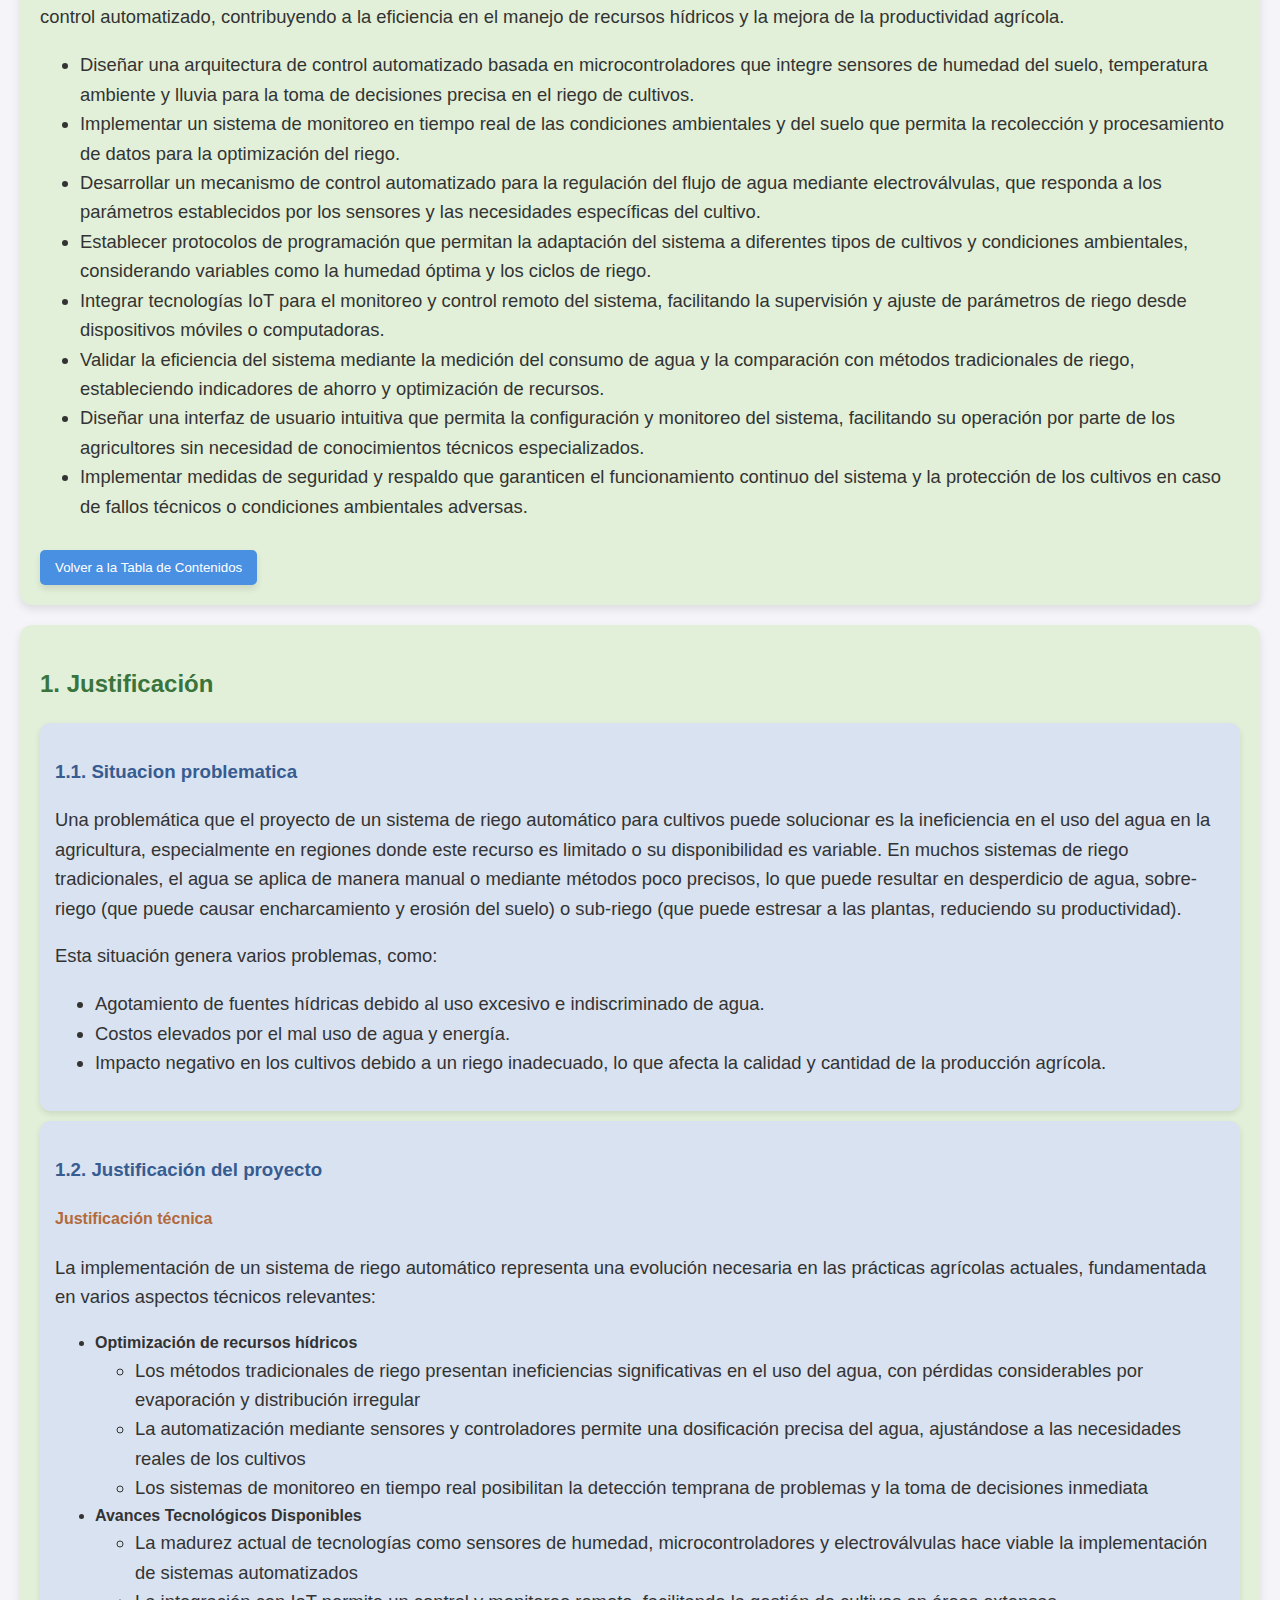
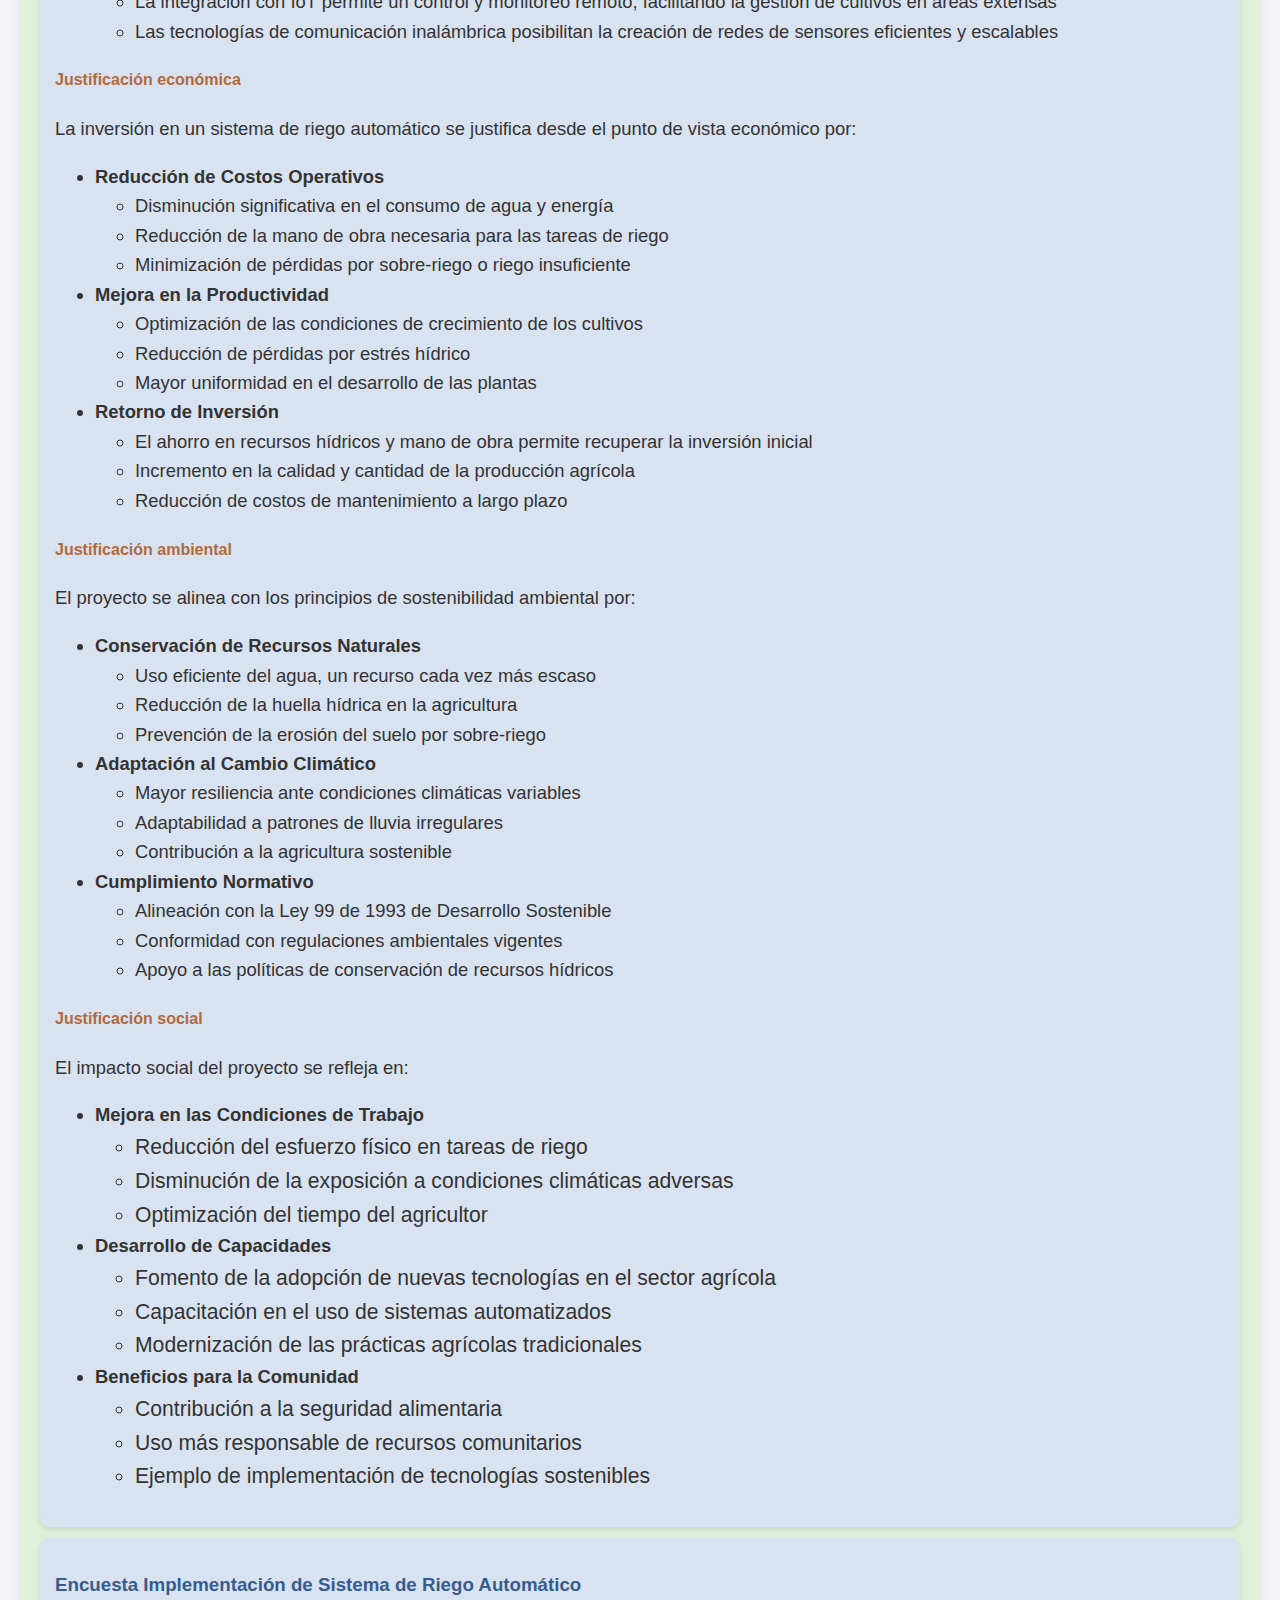
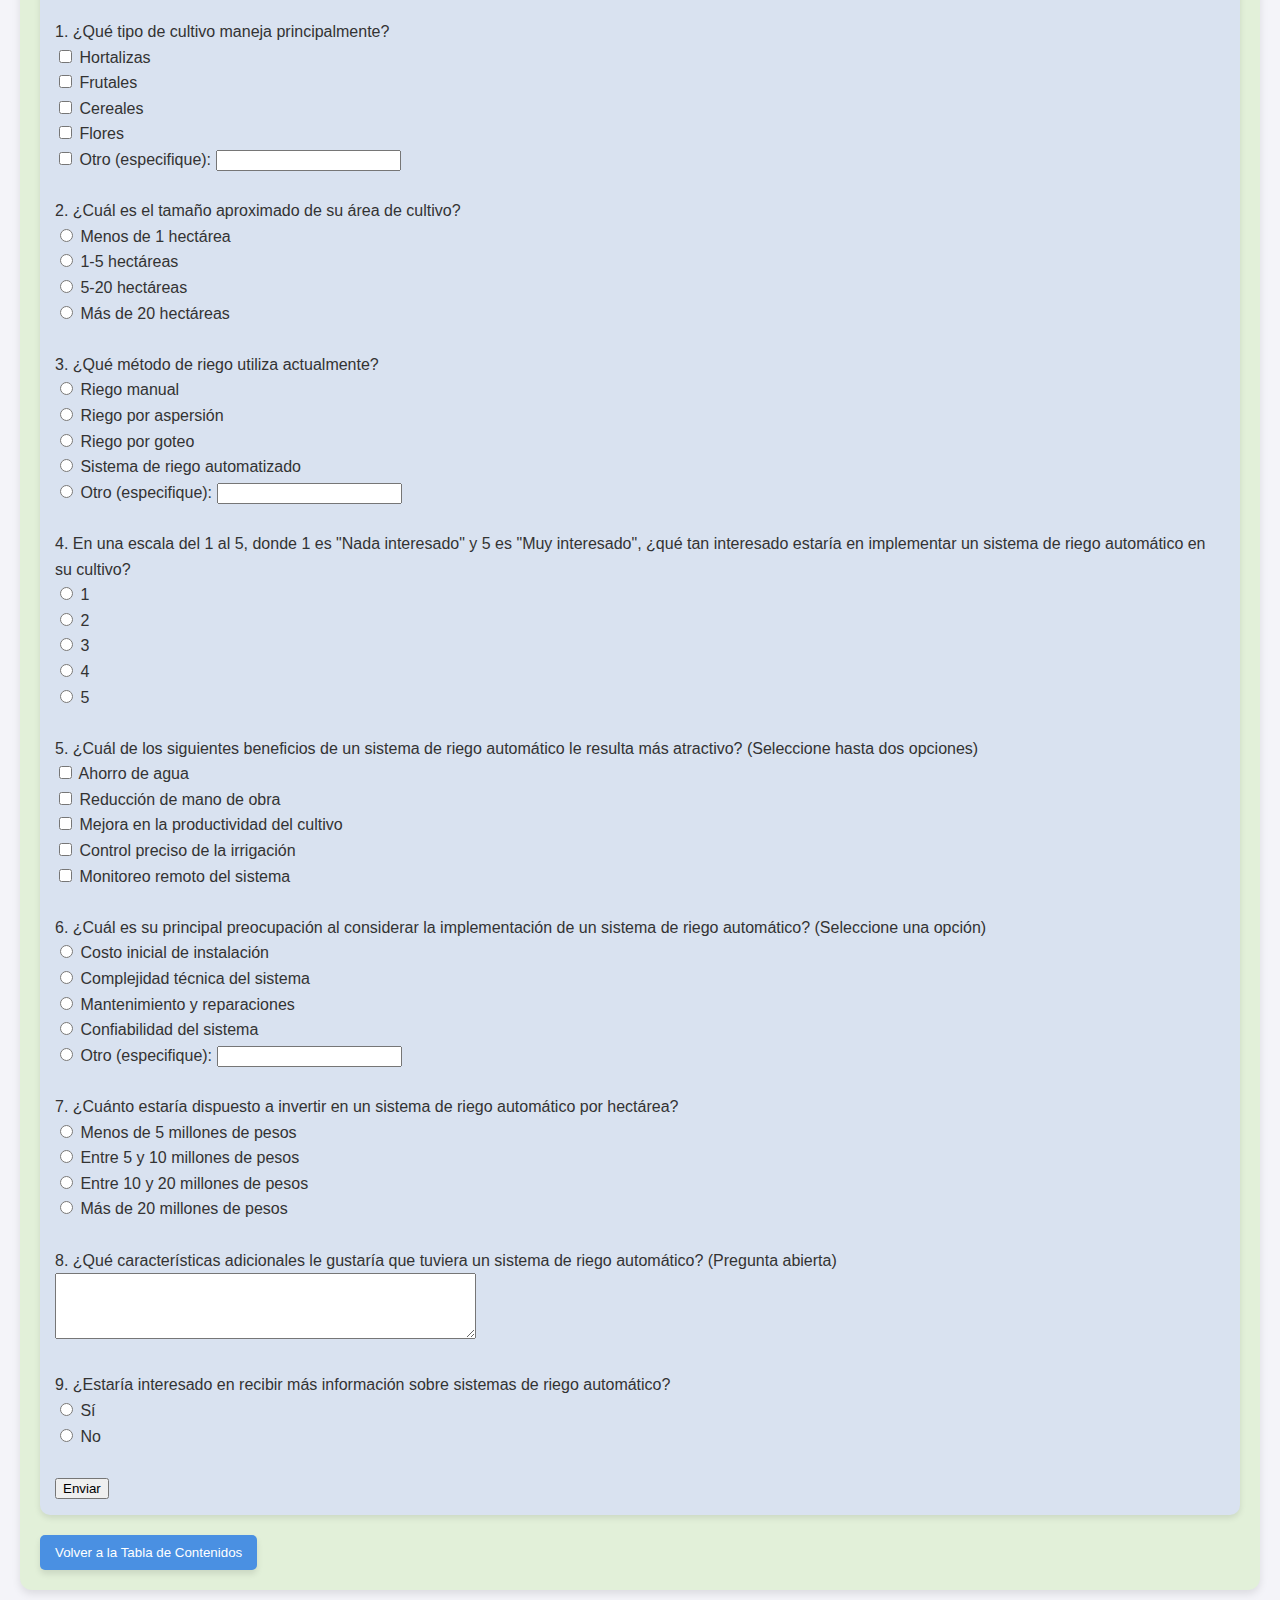
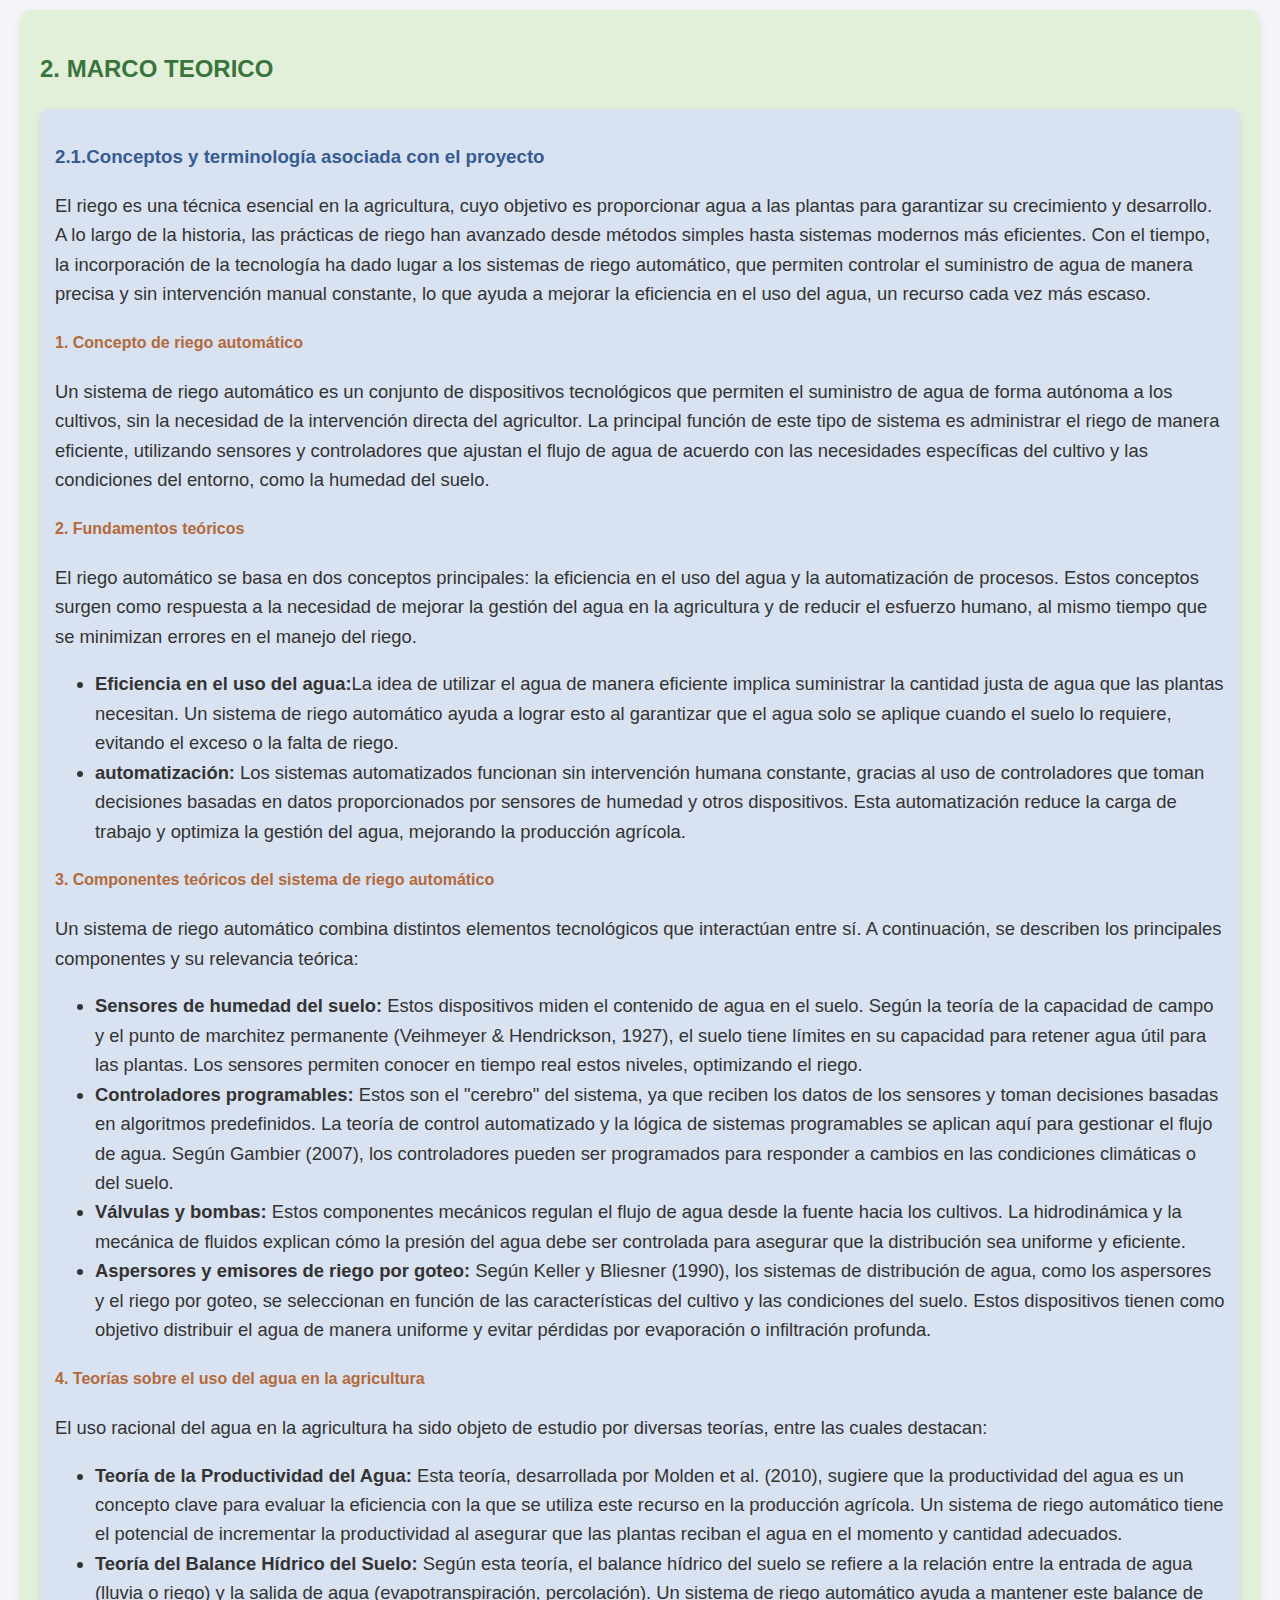
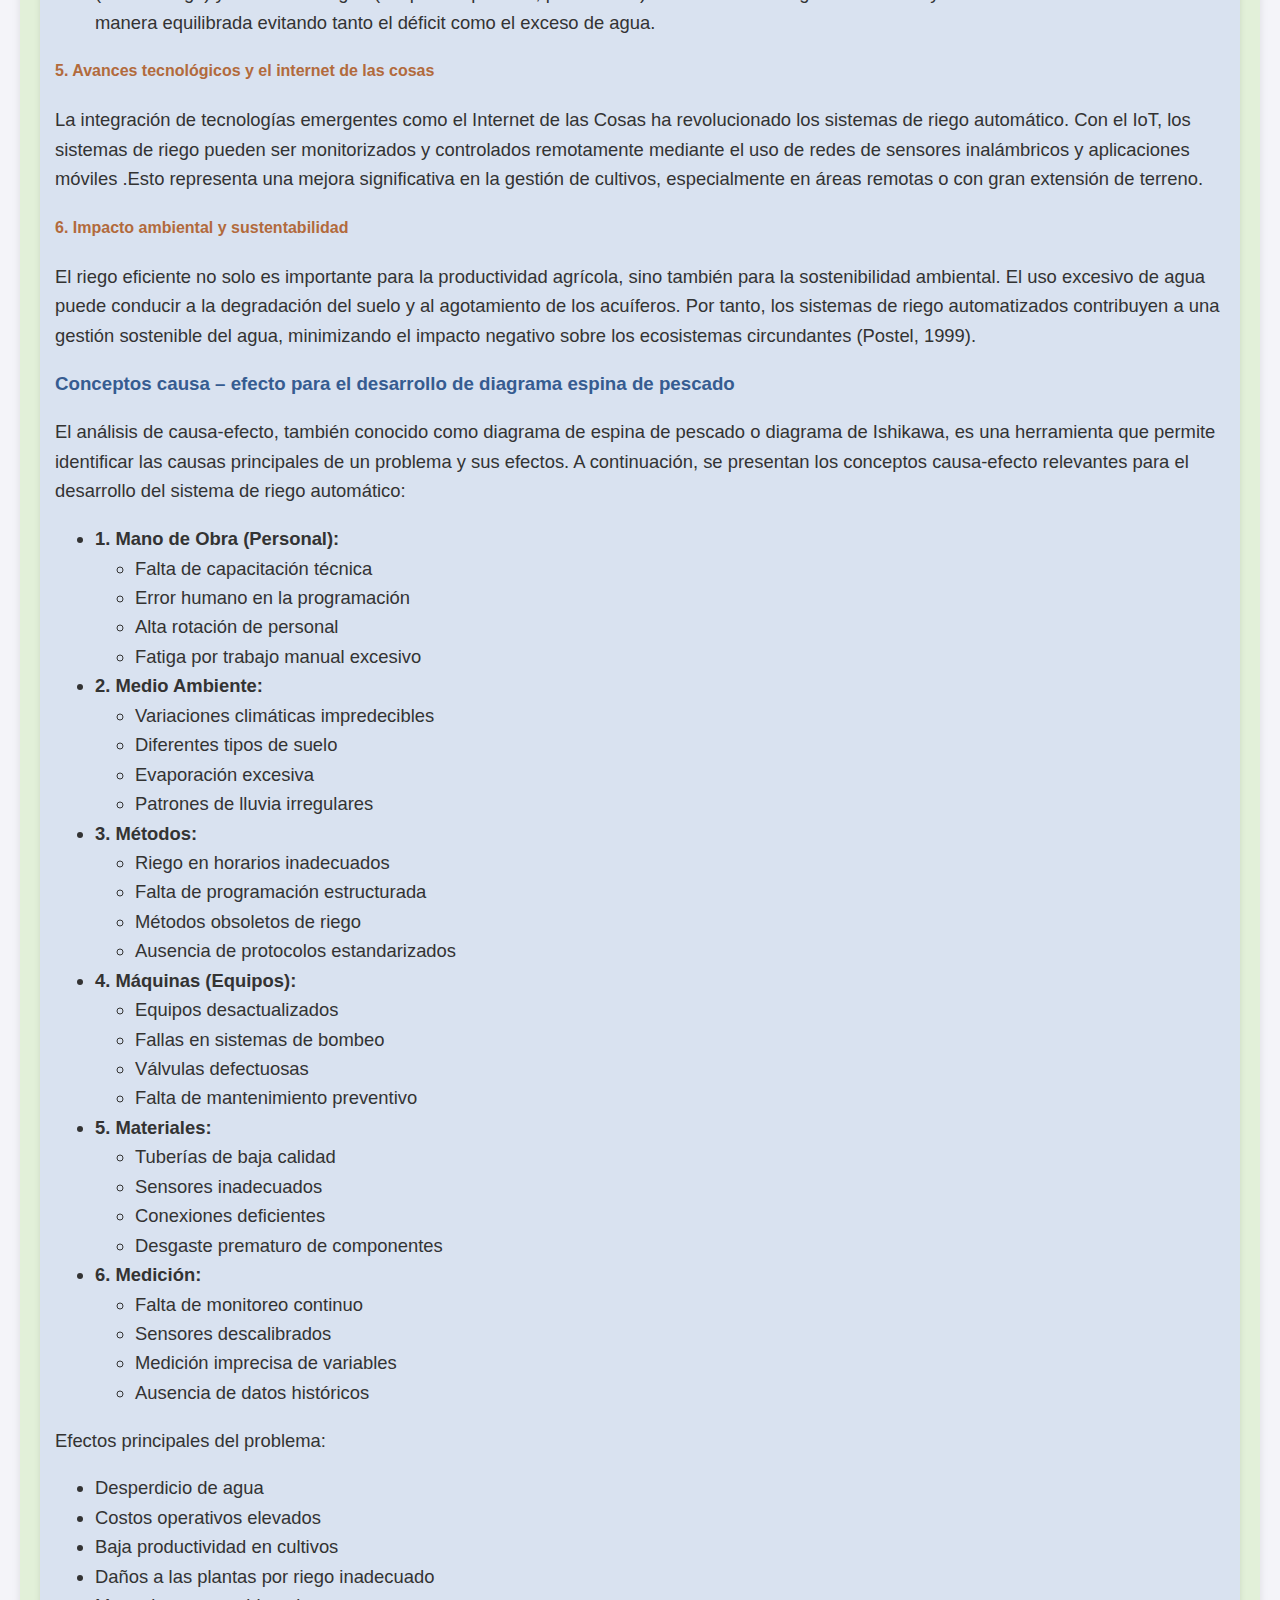
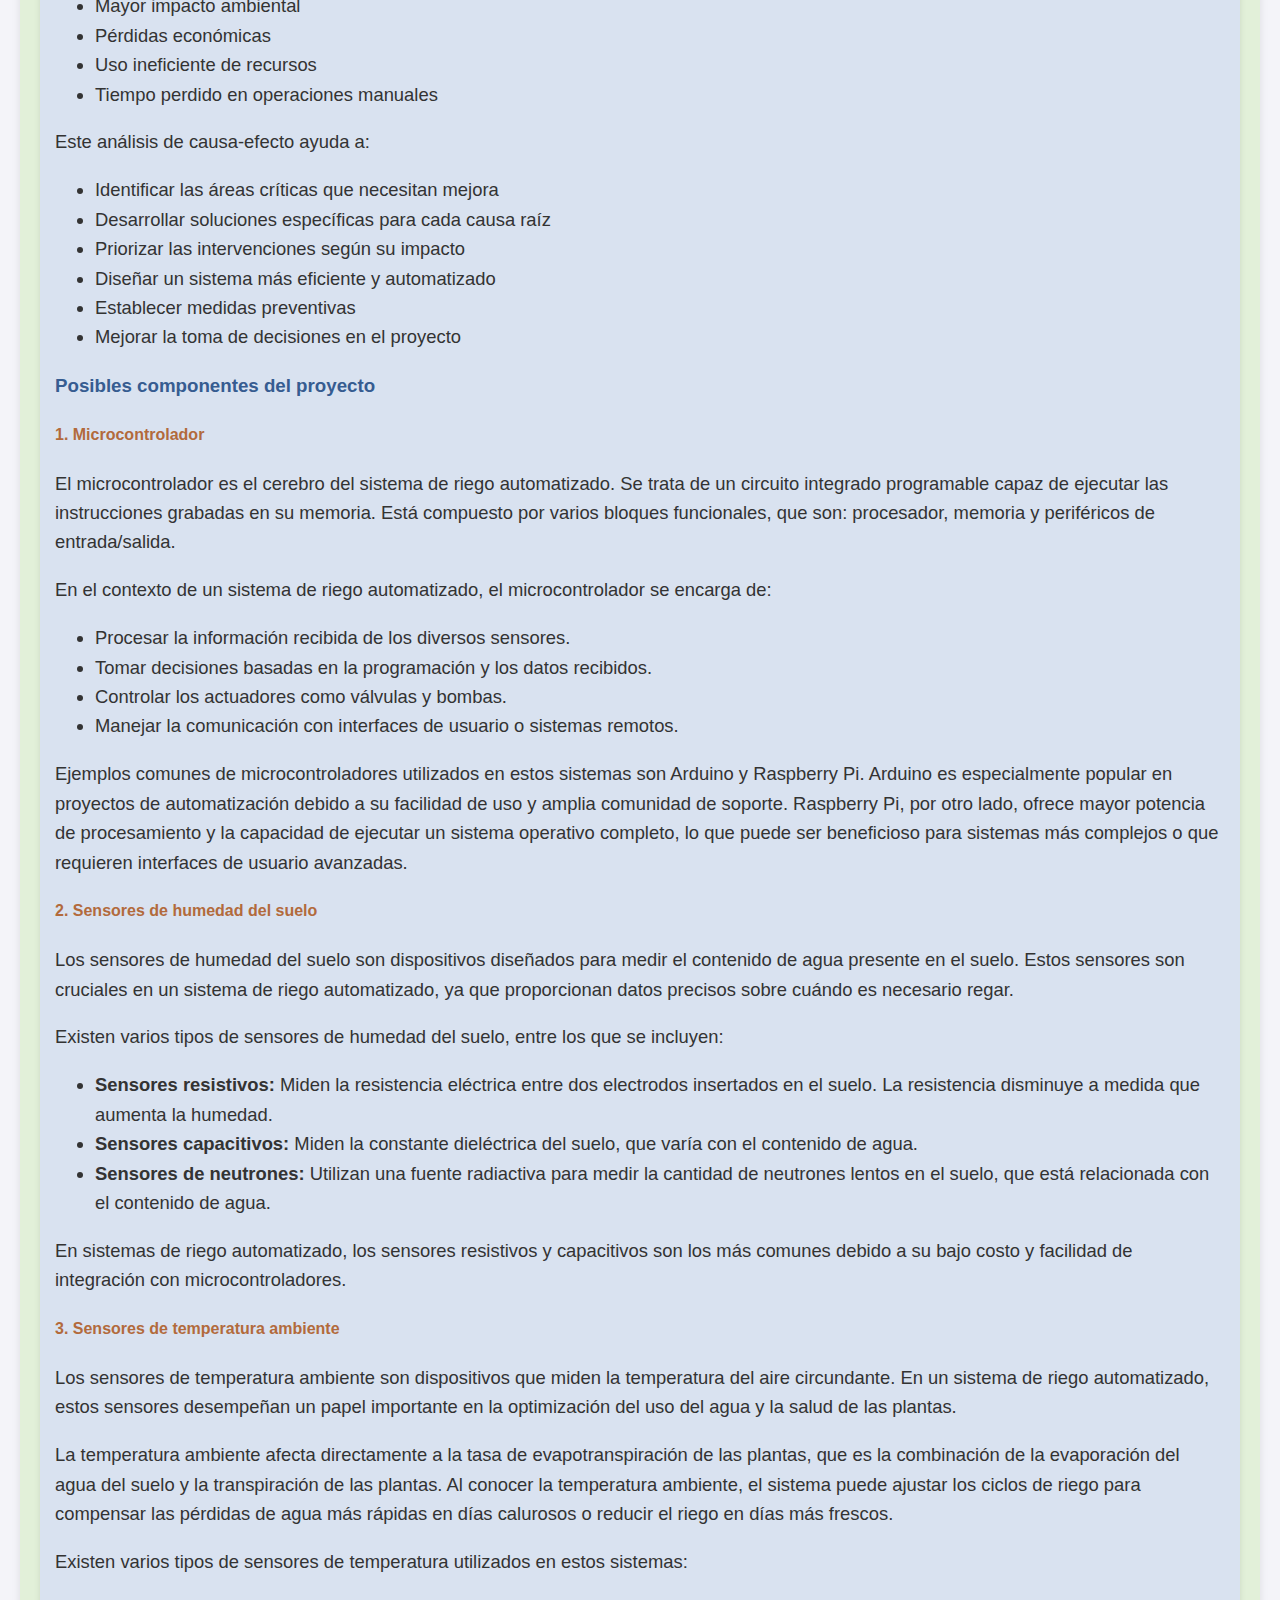
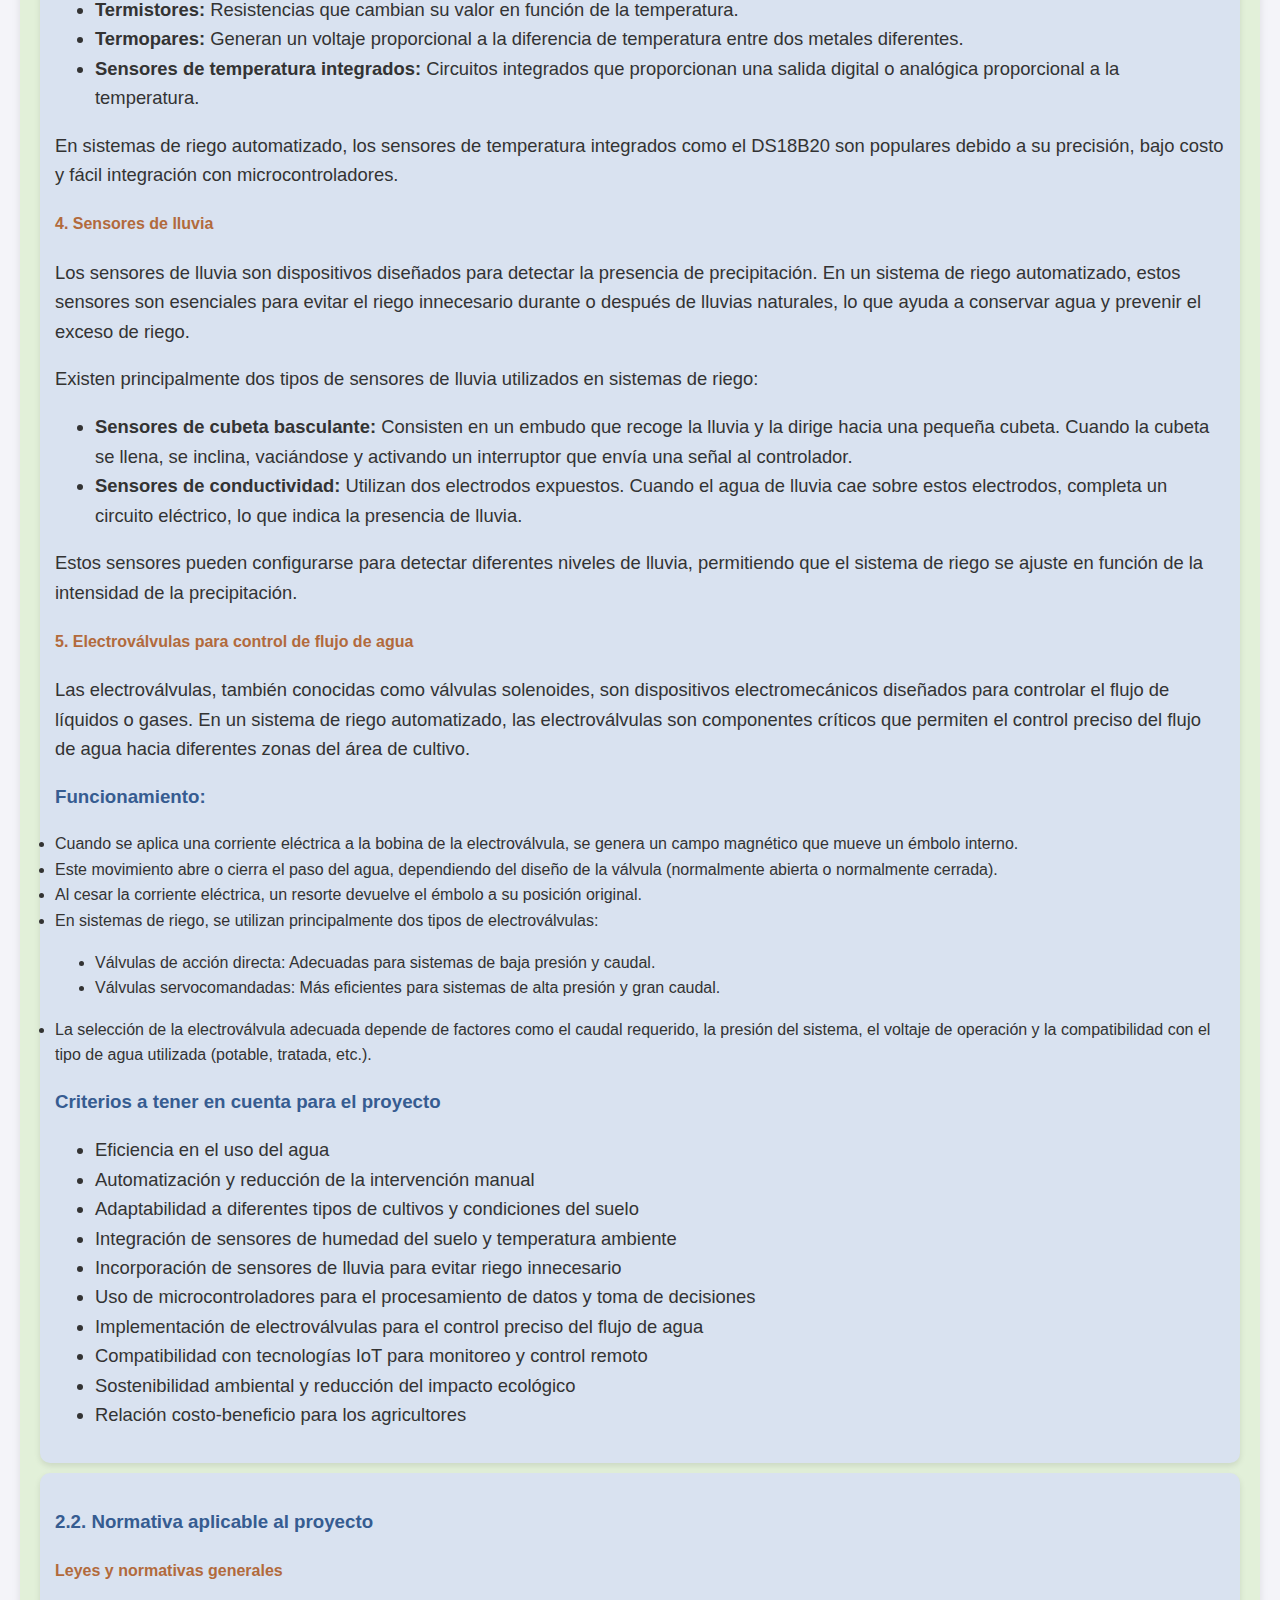
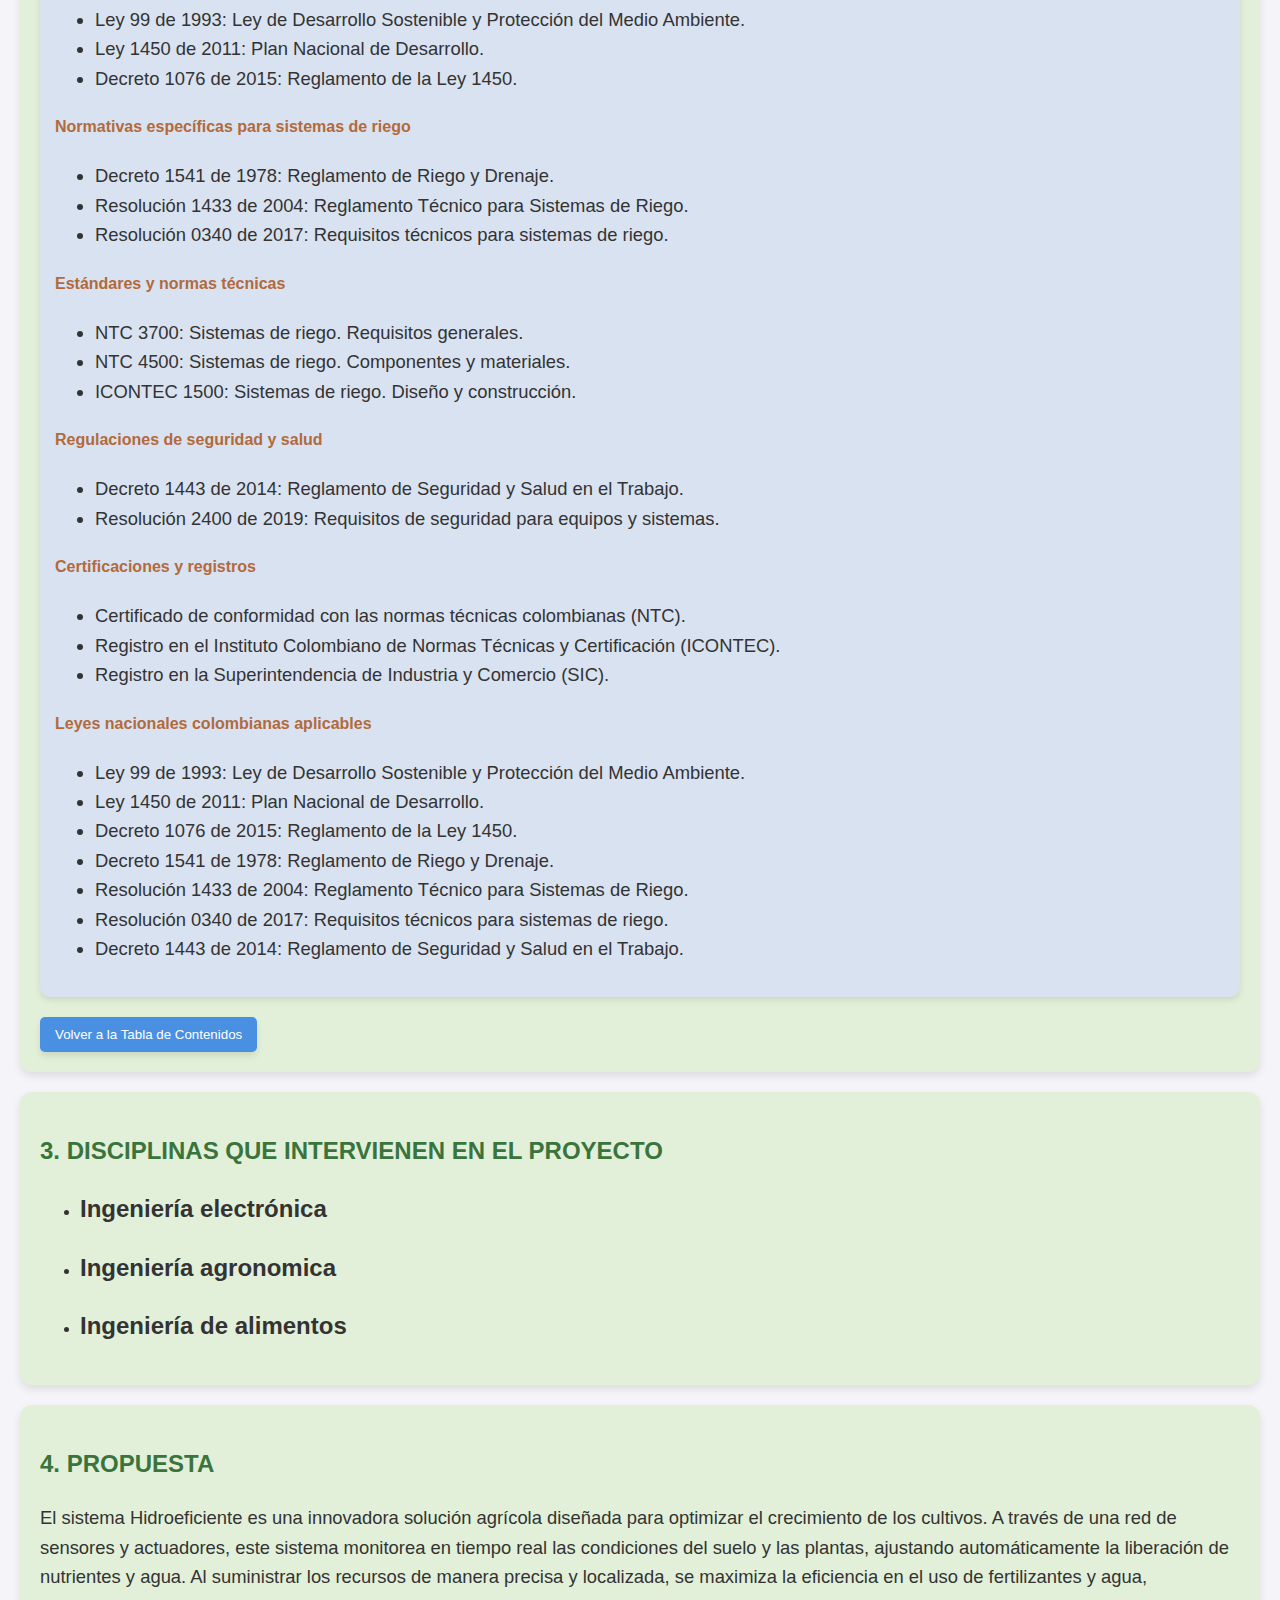
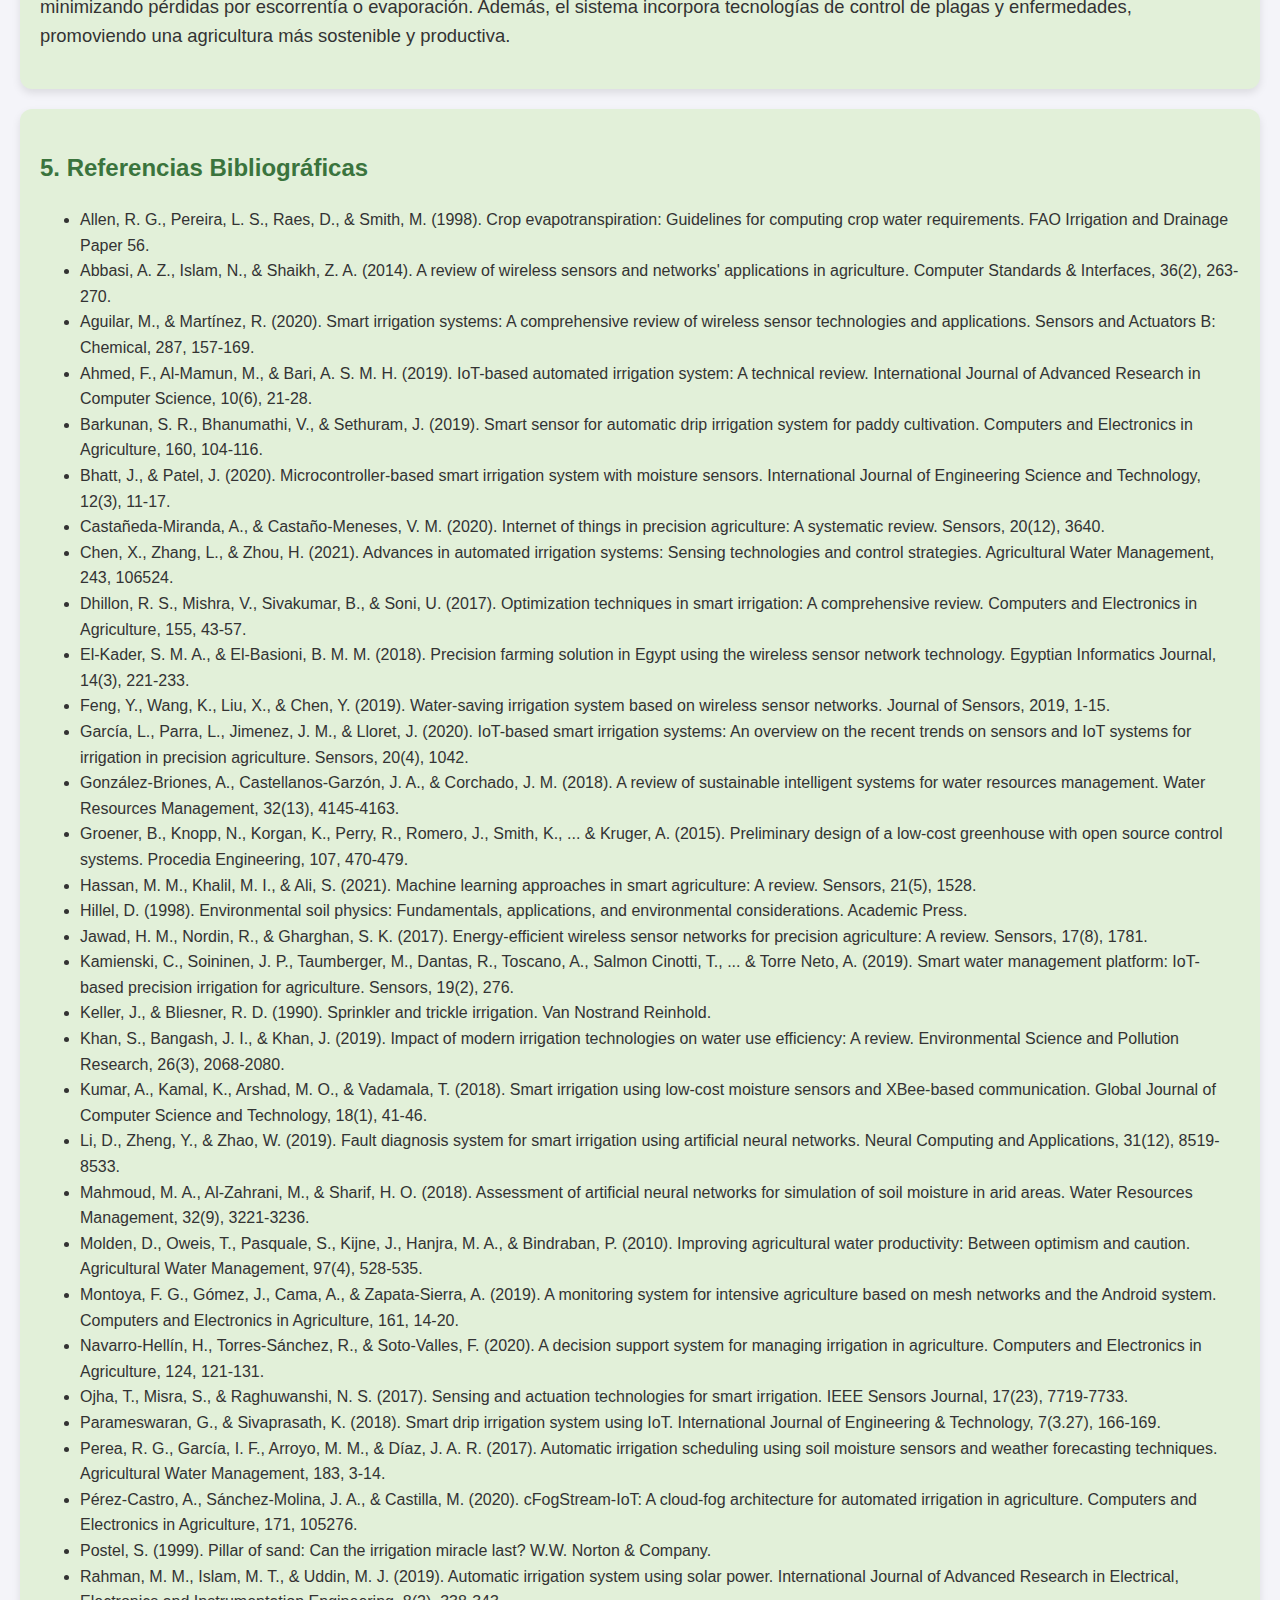
==== commit eb71961b: "Add survey form for automatic irrigation system implementation" ====
--- a/plantilla_proyecto/index.html
+++ b/plantilla_proyecto/index.html
@@ -251,6 +251,67 @@
                     </ul>
                 </ul>
             </article>
+
+            <article id="Encuesta" class="SubCapituloTema">
+                <h3 class="Subtitulo1">Encuesta Implementación de Sistema de Riego Automático</h3>
+                <form>
+                    <label for="cultivo">1. ¿Qué tipo de cultivo maneja principalmente?</label><br>
+                    <input type="checkbox" id="hortalizas" name="cultivo" value="Hortalizas"> Hortalizas<br>
+                    <input type="checkbox" id="frutales" name="cultivo" value="Frutales"> Frutales<br>
+                    <input type="checkbox" id="cereales" name="cultivo" value="Cereales"> Cereales<br>
+                    <input type="checkbox" id="flores" name="cultivo" value="Flores"> Flores<br>
+                    <input type="checkbox" id="otro" name="cultivo" value="Otro"> Otro (especifique): <input type="text" name="otroCultivo"><br><br>
+
+                    <label for="area">2. ¿Cuál es el tamaño aproximado de su área de cultivo?</label><br>
+                    <input type="radio" id="menos1" name="area" value="Menos de 1 hectárea"> Menos de 1 hectárea<br>
+                    <input type="radio" id="1-5" name="area" value="1-5 hectáreas"> 1-5 hectáreas<br>
+                    <input type="radio" id="5-20" name="area" value="5-20 hectáreas"> 5-20 hectáreas<br>
+                    <input type="radio" id="mas20" name="area" value="Más de 20 hectáreas"> Más de 20 hectáreas<br><br>
+
+                    <label for="metodo">3. ¿Qué método de riego utiliza actualmente?</label><br>
+                    <input type="radio" id="manual" name="metodo" value="Riego manual"> Riego manual<br>
+                    <input type="radio" id="aspersión" name="metodo" value="Riego por aspersión"> Riego por aspersión<br>
+                    <input type="radio" id="goteo" name="metodo" value="Riego por goteo"> Riego por goteo<br>
+                    <input type="radio" id="automatizado" name="metodo" value="Sistema de riego automatizado"> Sistema de riego automatizado<br>
+                    <input type="radio" id="otroMetodo" name="metodo" value="Otro"> Otro (especifique): <input type="text" name="otroMetodoEspecifico"><br><br>
+
+                    <label for="interes">4. En una escala del 1 al 5, donde 1 es "Nada interesado" y 5 es "Muy interesado", ¿qué tan interesado estaría en implementar un sistema de riego automático en su cultivo?</label><br>
+                    <input type="radio" id="1" name="interes" value="1"> 1<br>
+                    <input type="radio" id="2" name="interes" value="2"> 2<br>
+                    <input type="radio" id="3" name="interes" value="3"> 3<br>
+                    <input type="radio" id="4" name="interes" value="4"> 4<br>
+                    <input type="radio" id="5" name="interes" value="5"> 5<br><br>
+
+                    <label for="beneficios">5. ¿Cuál de los siguientes beneficios de un sistema de riego automático le resulta más atractivo? (Seleccione hasta dos opciones)</label><br>
+                    <input type="checkbox" id="ahorroAgua" name="beneficios" value="Ahorro de agua"> Ahorro de agua<br>
+                    <input type="checkbox" id="reduccionManoObra" name="beneficios" value="Reducción de mano de obra"> Reducción de mano de obra<br>
+                    <input type="checkbox" id="mejoraProductividad" name="beneficios" value="Mejora en la productividad del cultivo"> Mejora en la productividad del cultivo<br>
+                    <input type="checkbox" id="controlPreciso" name="beneficios" value="Control preciso de la irrigación"> Control preciso de la irrigación<br>
+                    <input type="checkbox" id="monitoreoRemoto" name="beneficios" value="Monitoreo remoto del sistema"> Monitoreo remoto del sistema<br><br>
+
+                    <label for="preocupacion">6. ¿Cuál es su principal preocupación al considerar la implementación de un sistema de riego automático? (Seleccione una opción)</label><br>
+                    <input type="radio" id="costo" name="preocupacion" value="Costo inicial de instalación"> Costo inicial de instalación<br>
+                    <input type="radio" id="complejidad" name="preocupacion" value="Complejidad técnica del sistema"> Complejidad técnica del sistema<br>
+                    <input type="radio" id="mantenimiento" name="preocupacion" value="Mantenimiento y reparaciones"> Mantenimiento y reparaciones<br>
+                    <input type="radio" id="confiabilidad" name="preocupacion" value="Confiabilidad del sistema"> Confiabilidad del sistema<br>
+                    <input type="radio" id="otroPreocupacion" name="preocupacion" value="Otro"> Otro (especifique): <input type="text" name="otraPreocupacion"><br><br>
+
+                    <label for="inversion">7. ¿Cuánto estaría dispuesto a invertir en un sistema de riego automático por hectárea?</label><br>
+                    <input type="radio" id="menos5" name="inversion" value="Menos de 5 millones de pesos"> Menos de 5 millones de pesos<br>
+                    <input type="radio" id="5-10" name="inversion" value="Entre 5 y 10 millones de pesos"> Entre 5 y 10 millones de pesos<br>
+                    <input type="radio" id="10-20" name="inversion" value="Entre 10 y 20 millones de pesos"> Entre 10 y 20 millones de pesos<br>
+                    <input type="radio" id="mas20" name="inversion" value="Más de 20 millones de pesos"> Más de 20 millones de pesos<br><br>
+
+                    <label for="caracteristicas">8. ¿Qué características adicionales le gustaría que tuviera un sistema de riego automático? (Pregunta abierta)</label><br>
+                    <textarea id="caracteristicas" name="caracteristicas" rows="4" cols="50"></textarea><br><br>
+
+                    <label for="informacion">9. ¿Estaría interesado en recibir más información sobre sistemas de riego automático?</label><br>
+                    <input type="radio" id="si" name="informacion" value="Sí"> Sí<br>
+                    <input type="radio" id="no" name="informacion" value="No"> No<br><br>
+
+                    <input type="submit" value="Enviar">
+                </form>
+            </article>
            
             <button onclick="scrollToTop()">Volver a la Tabla de Contenidos</button>
         </section>
@@ -551,7 +612,7 @@
         <section class="Disciplinas">
             <h2 class="Titulo1">3. DISCIPLINAS QUE INTERVIENEN EN EL PROYECTO</h2>
             <ul>
-                <li>
+                <li>    
                     <h2 class="Titulo2">
                         Ingeniería electrónica
                     </h2>
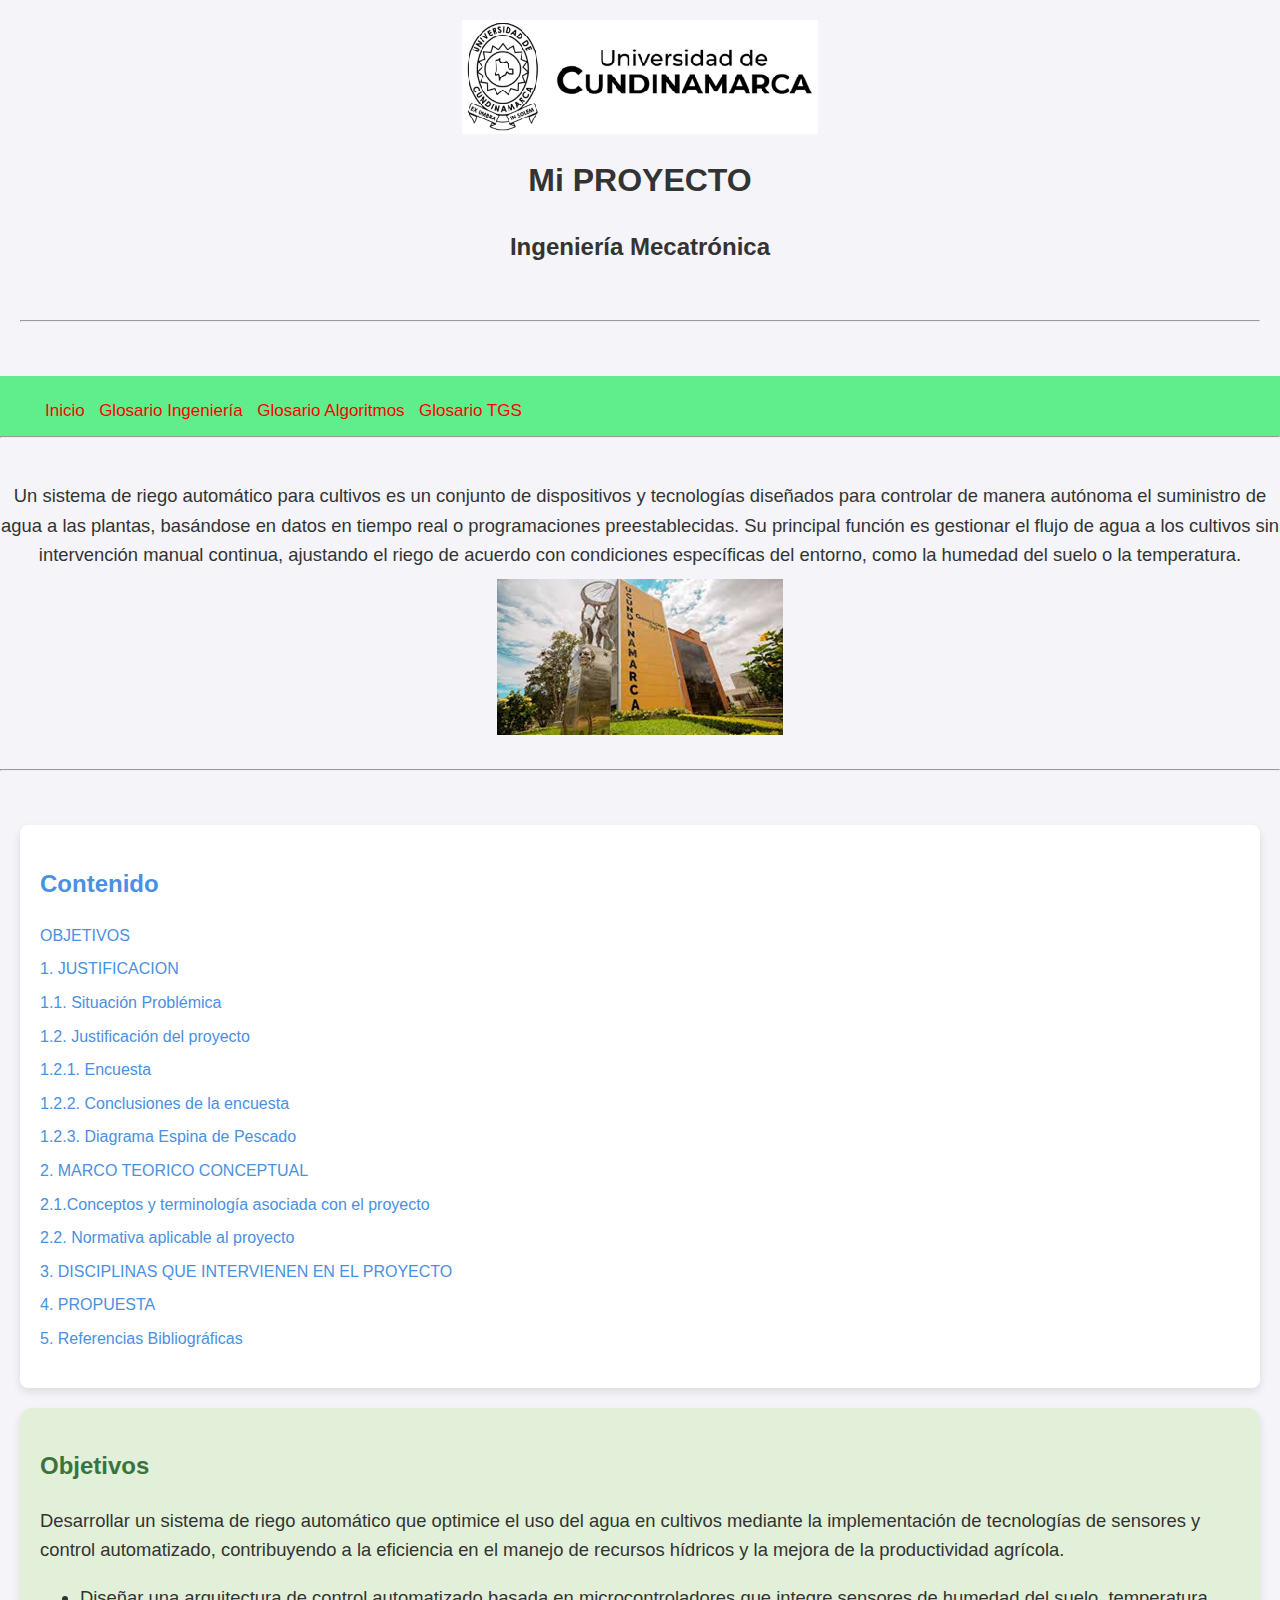
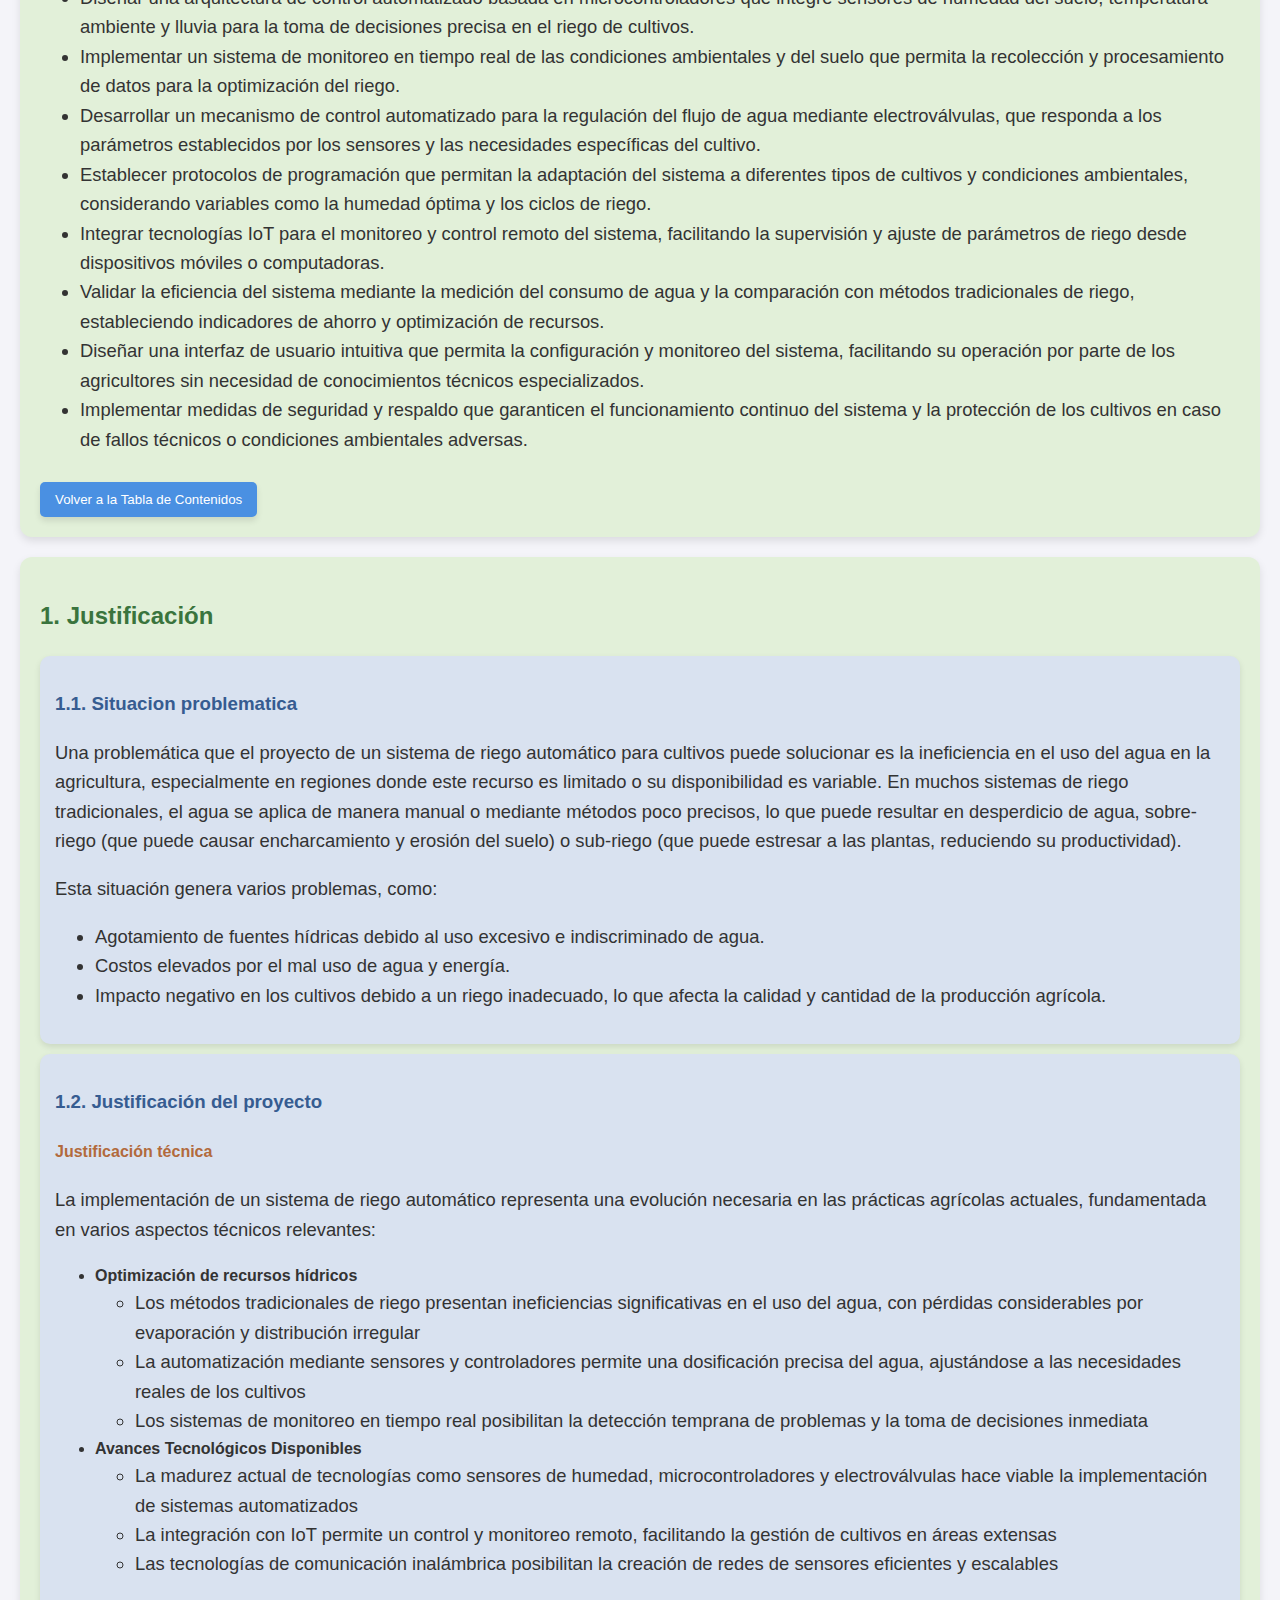
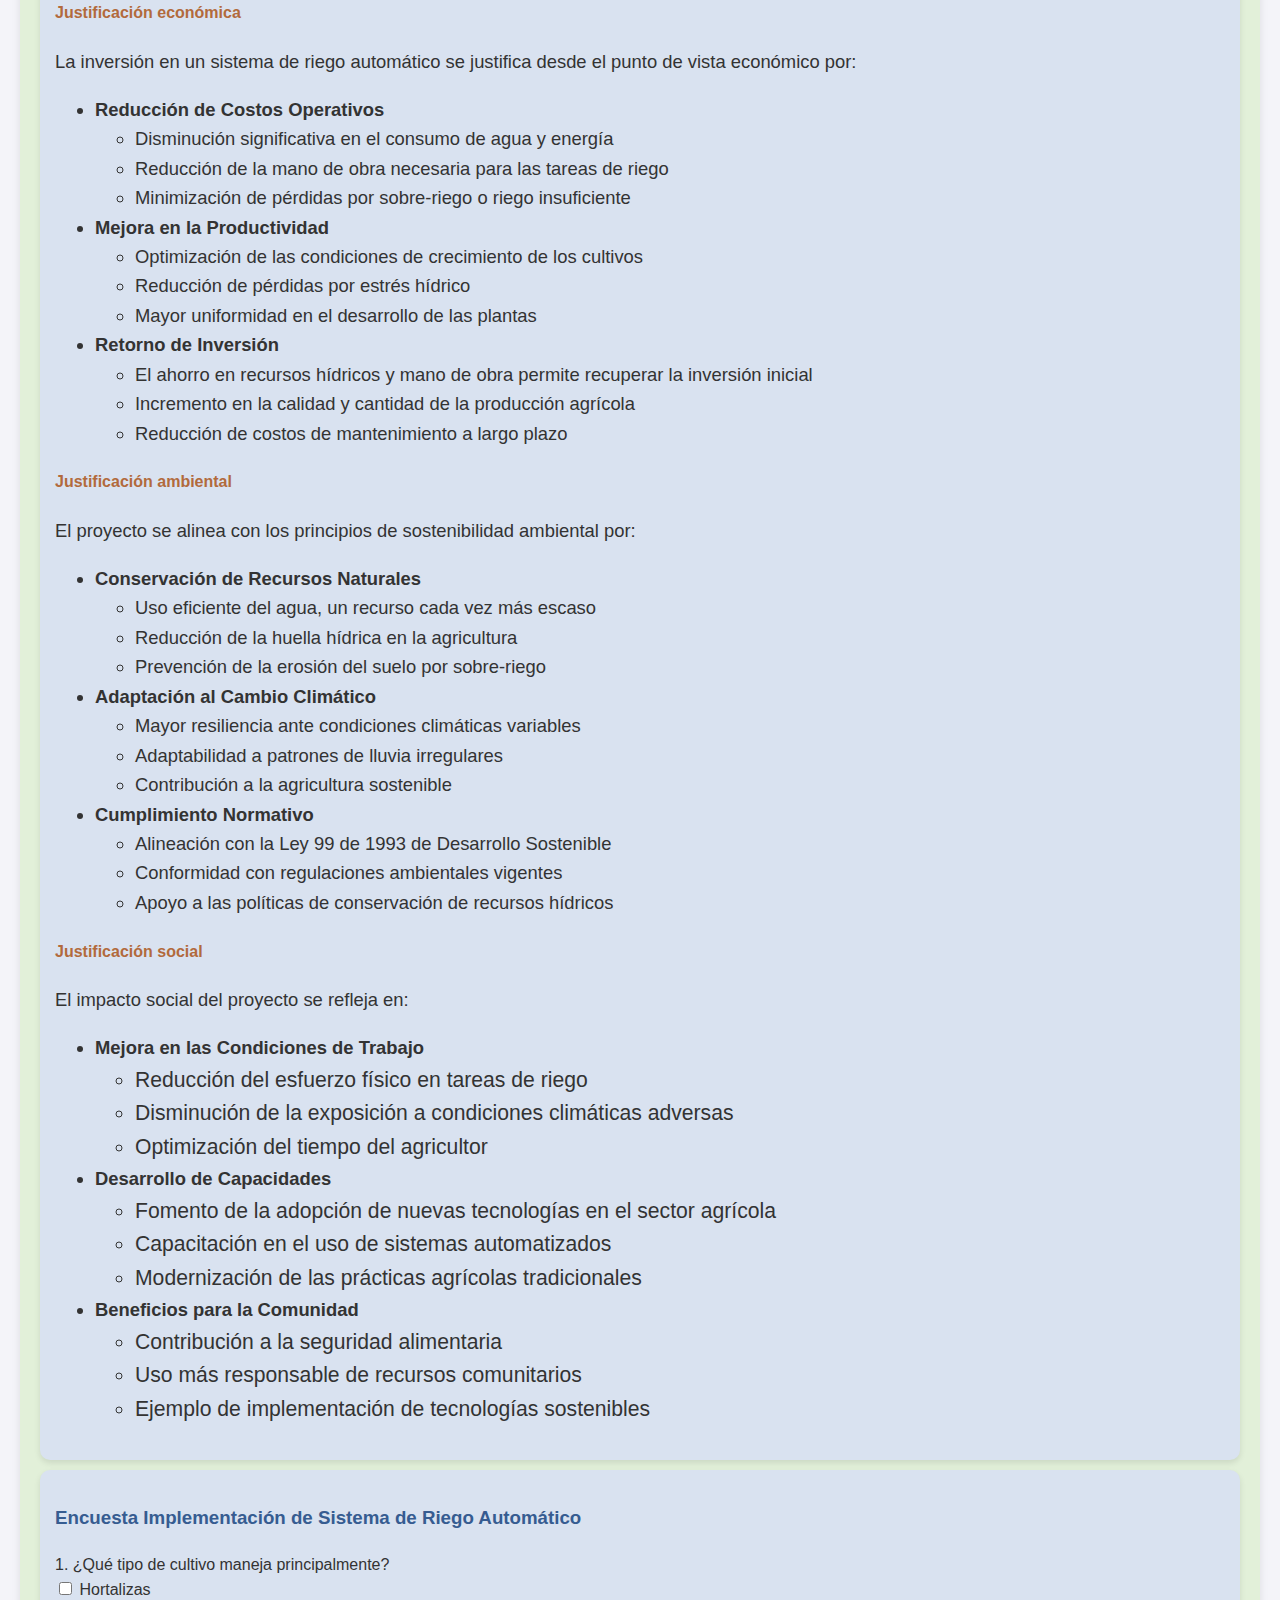
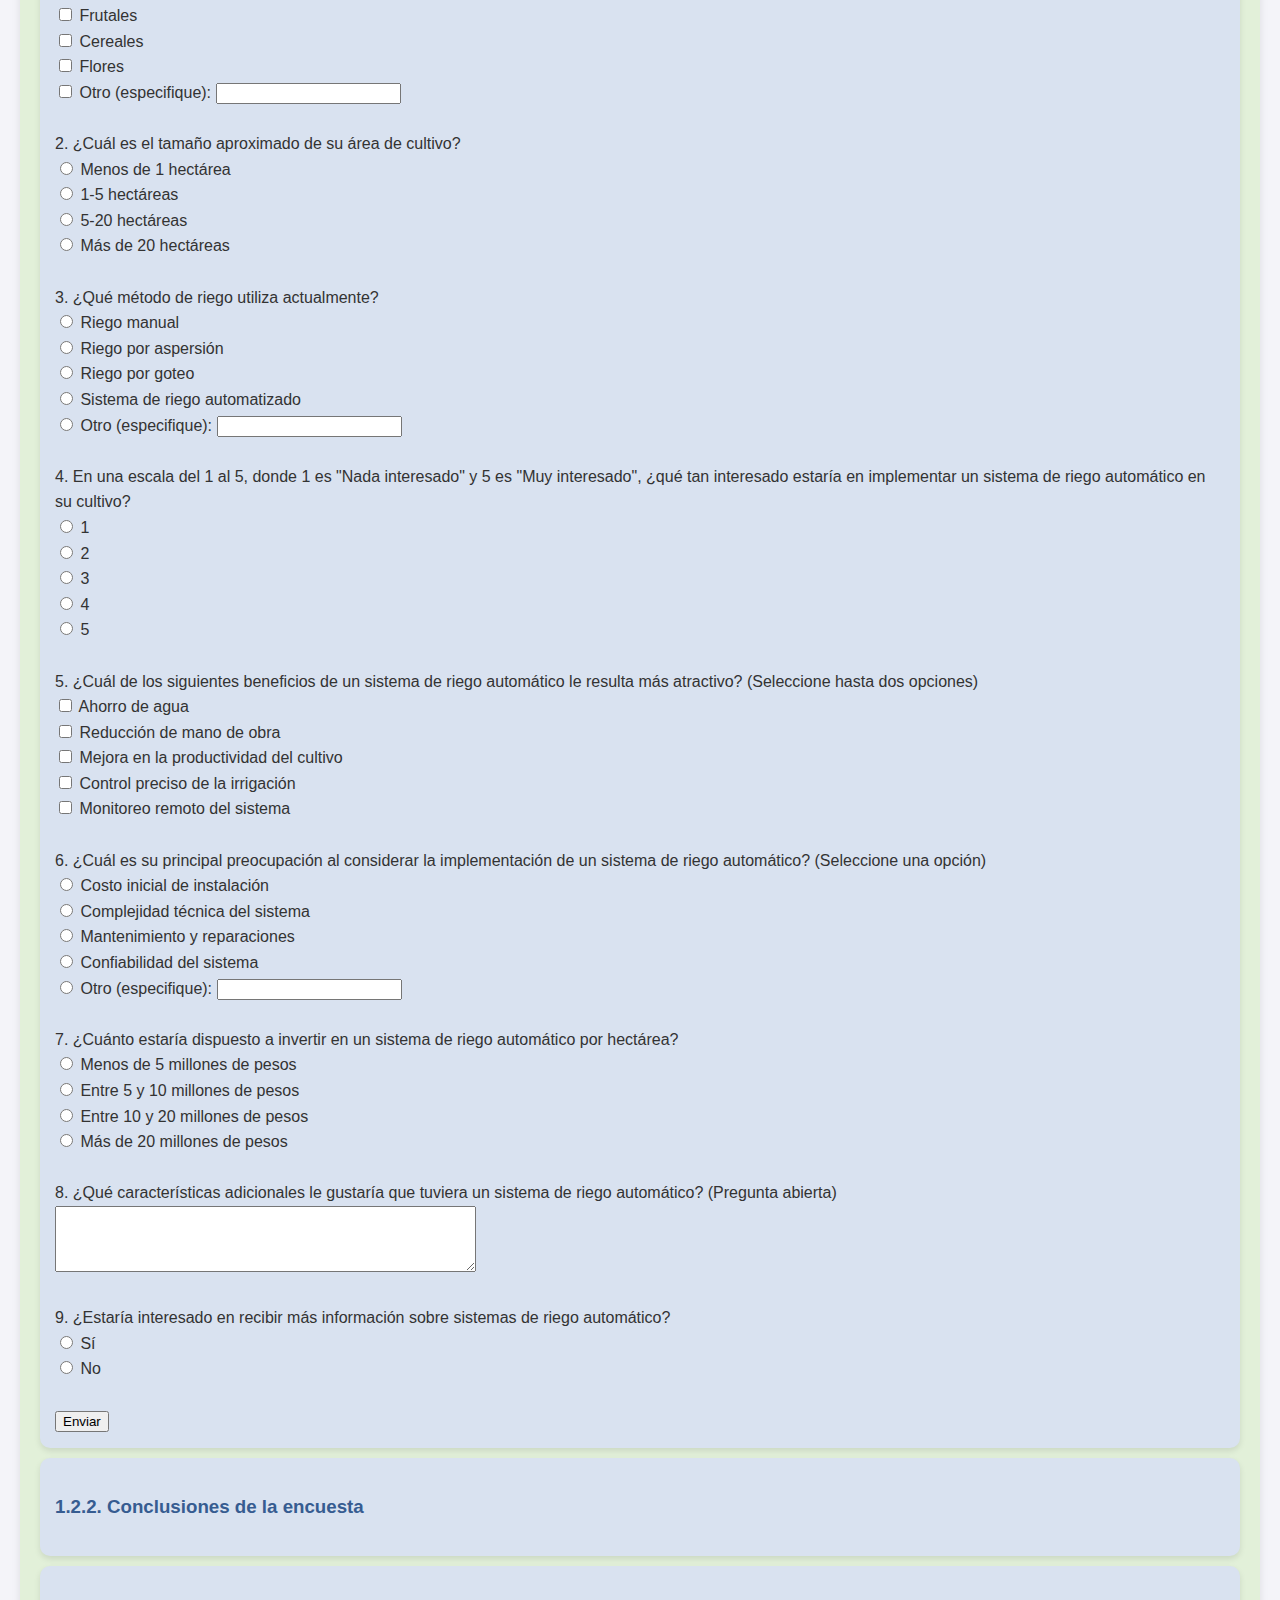
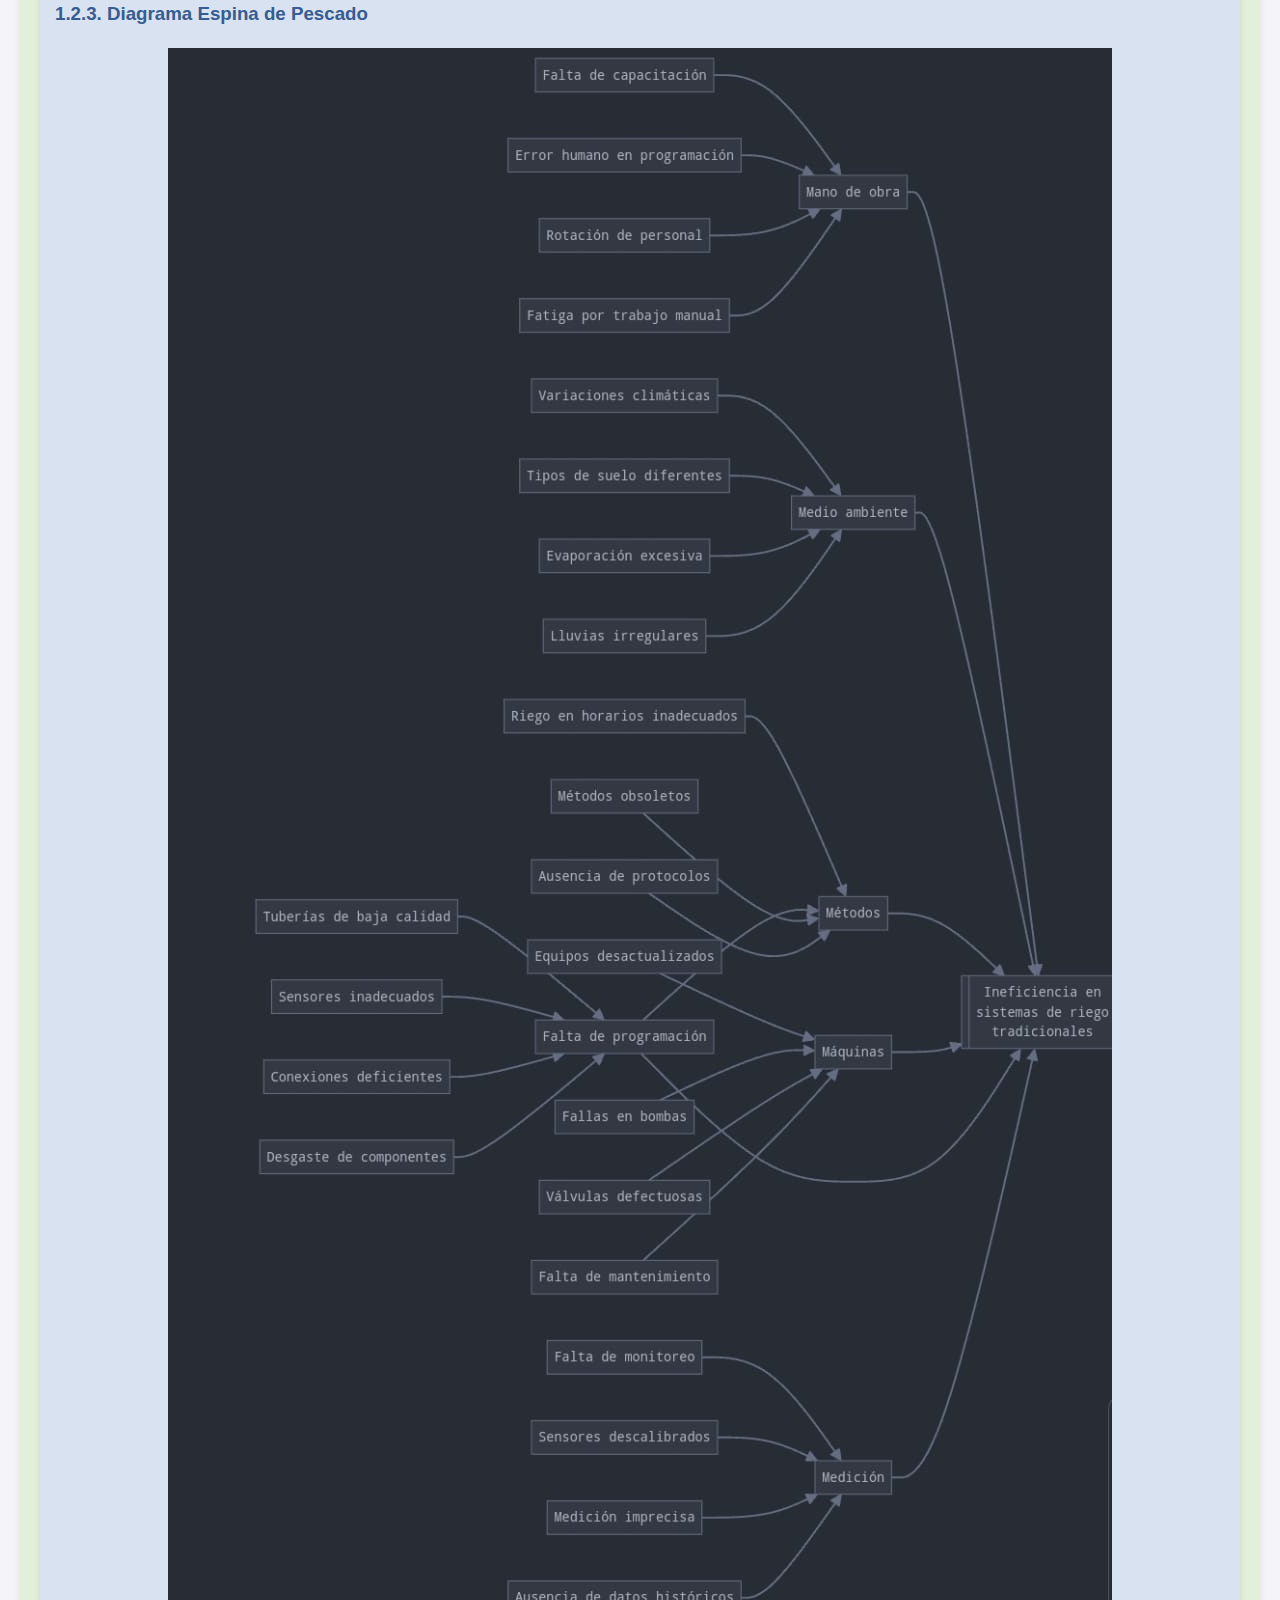
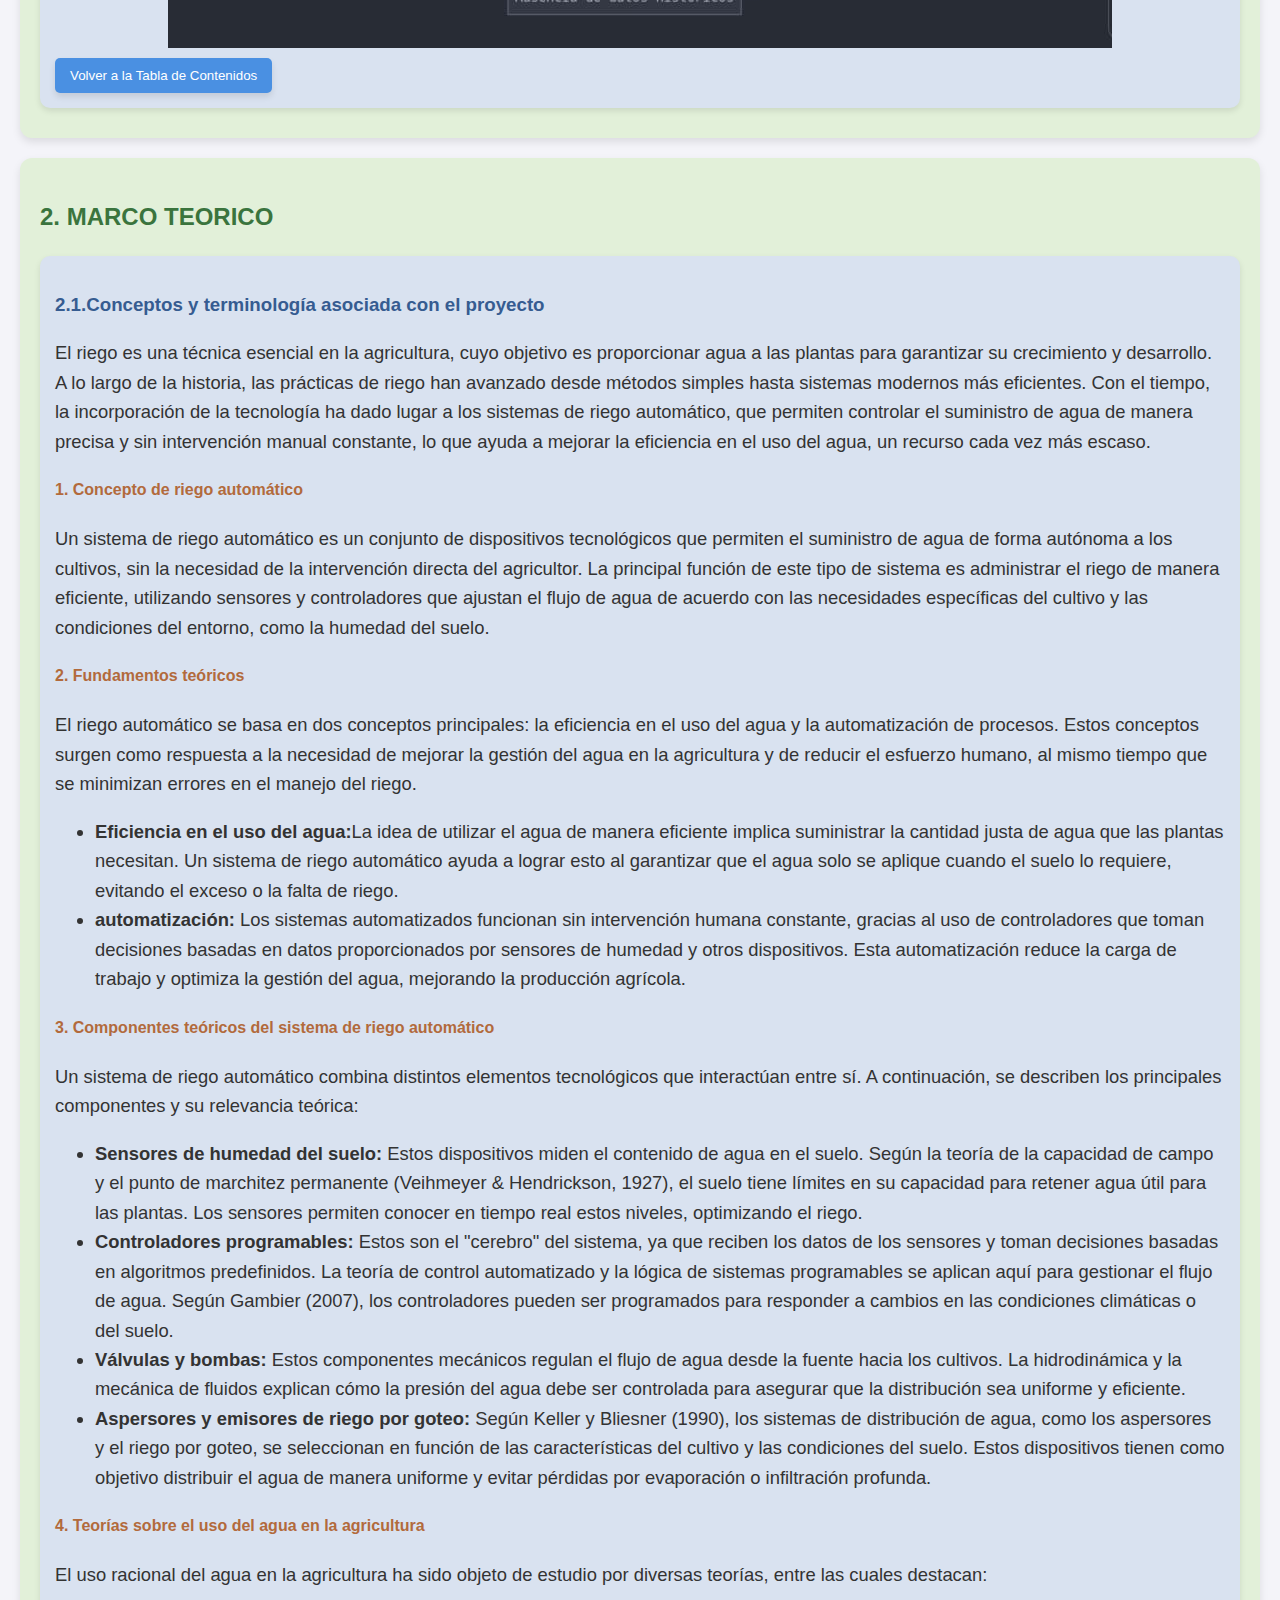
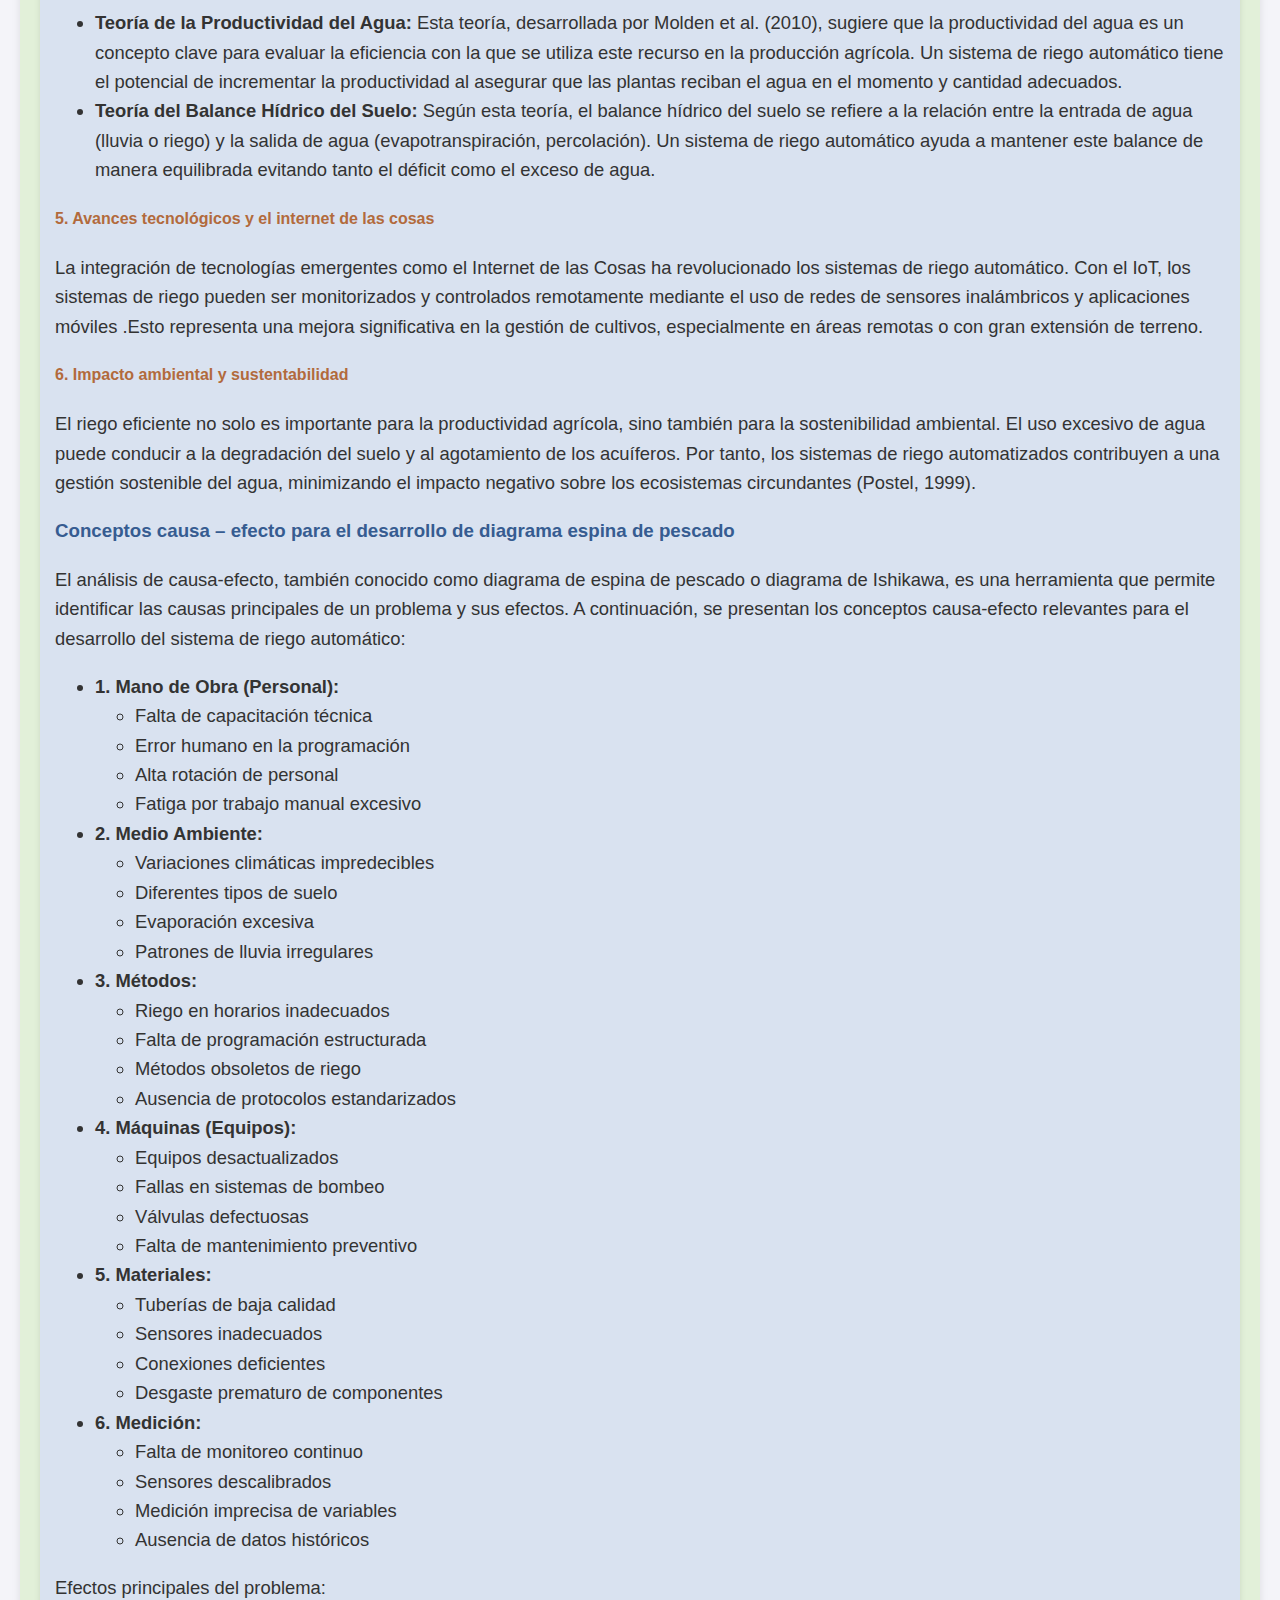
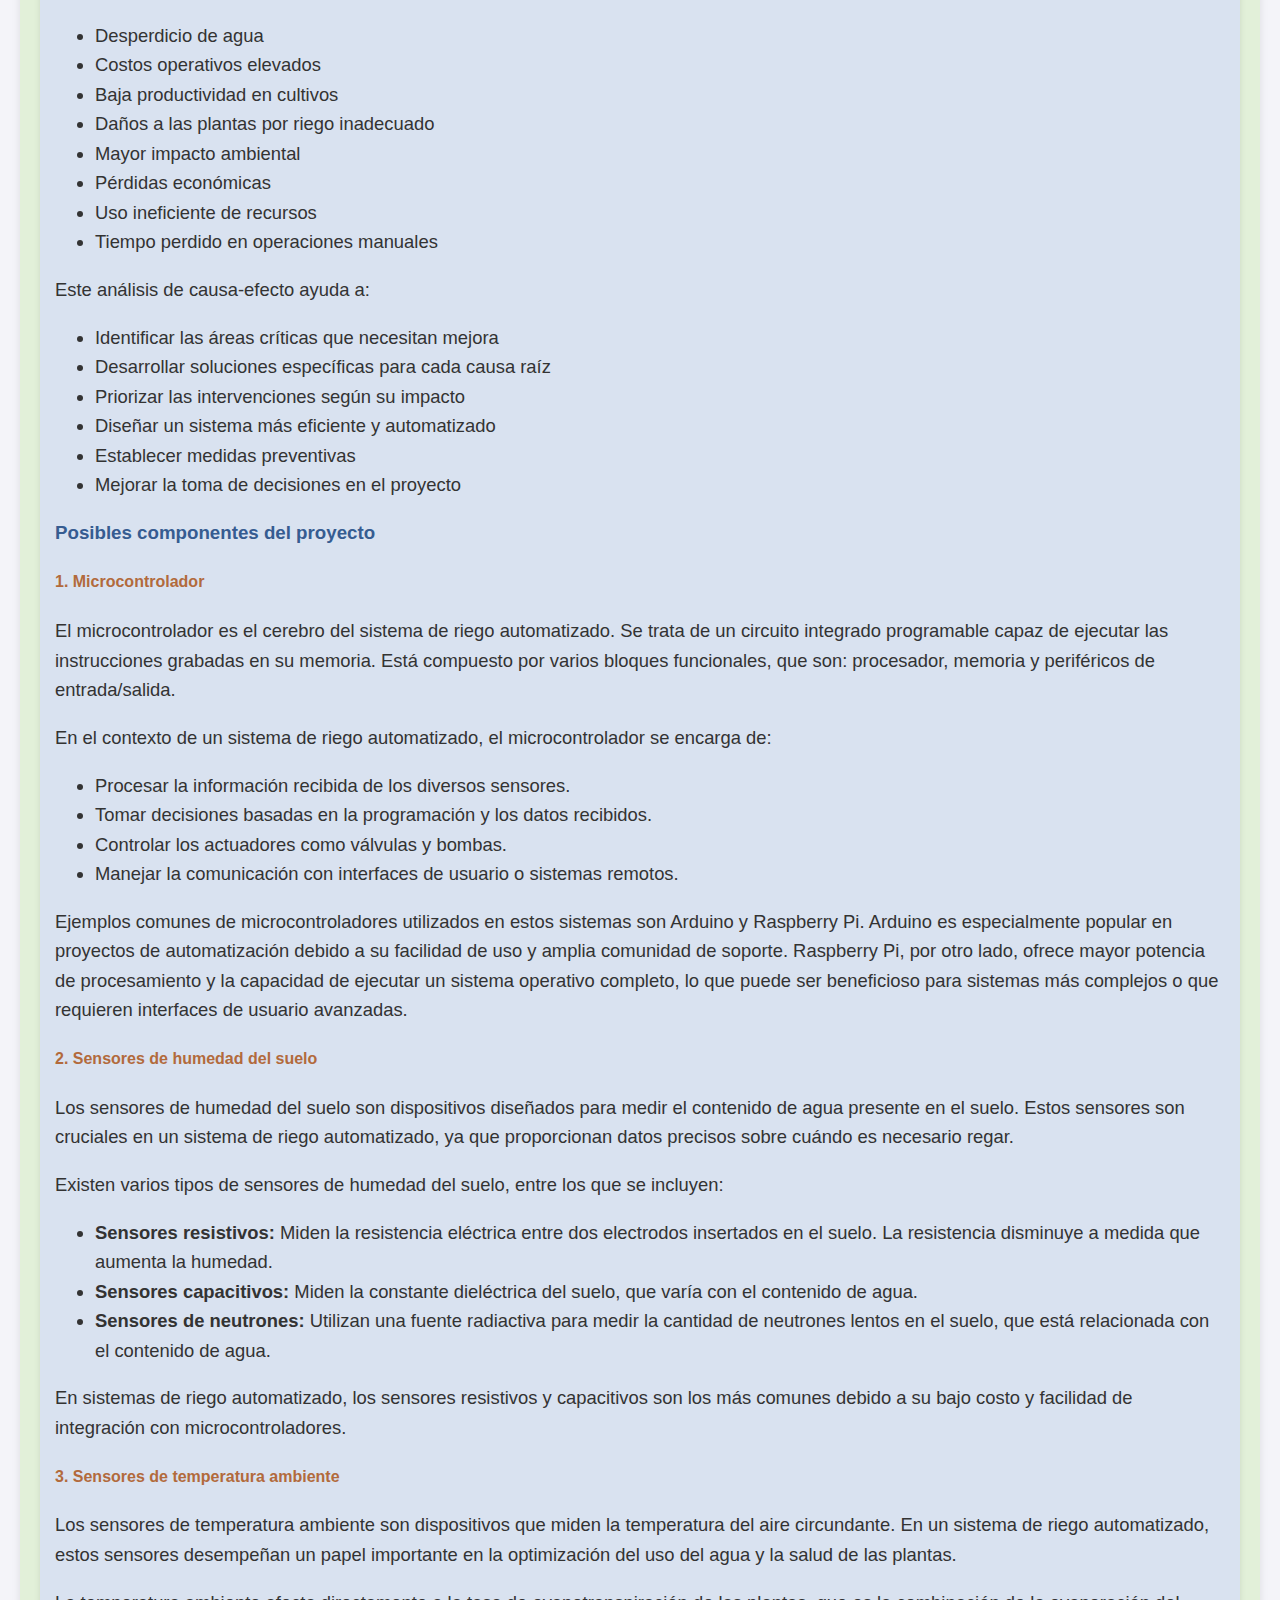
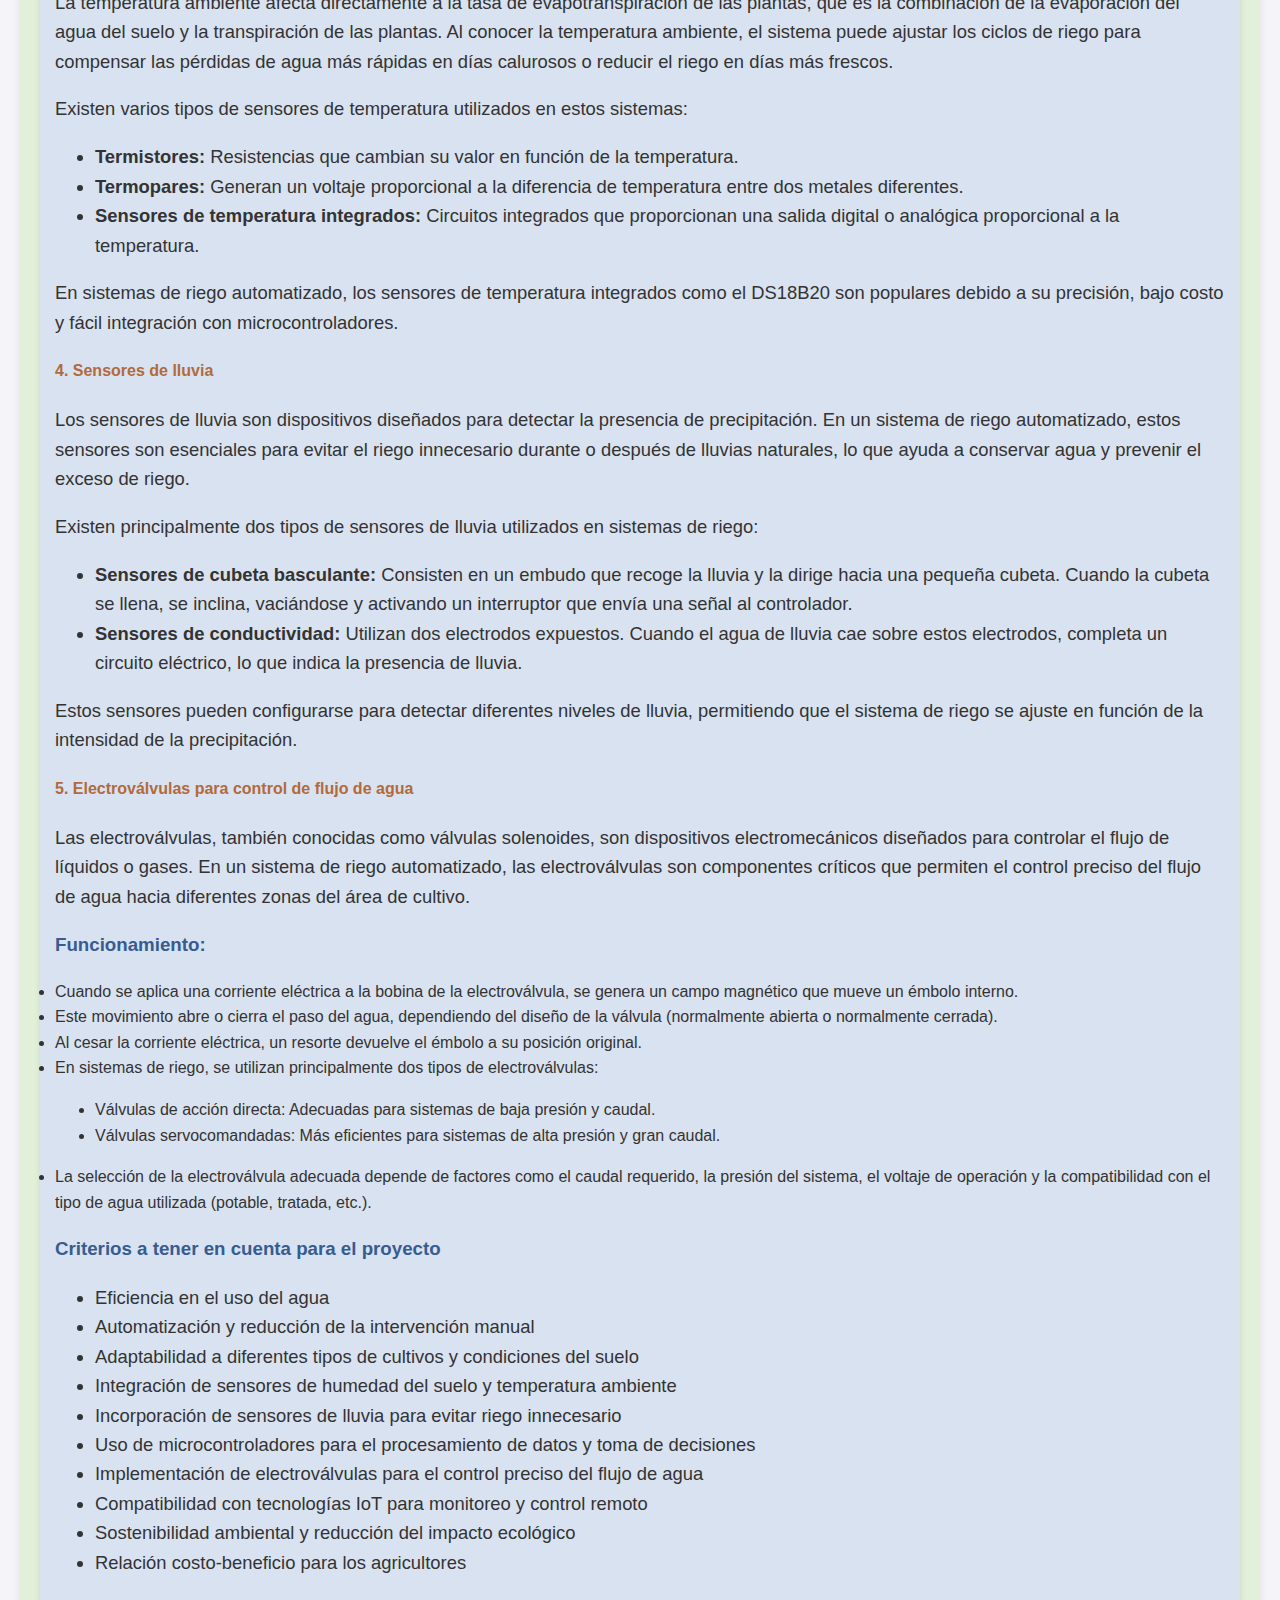
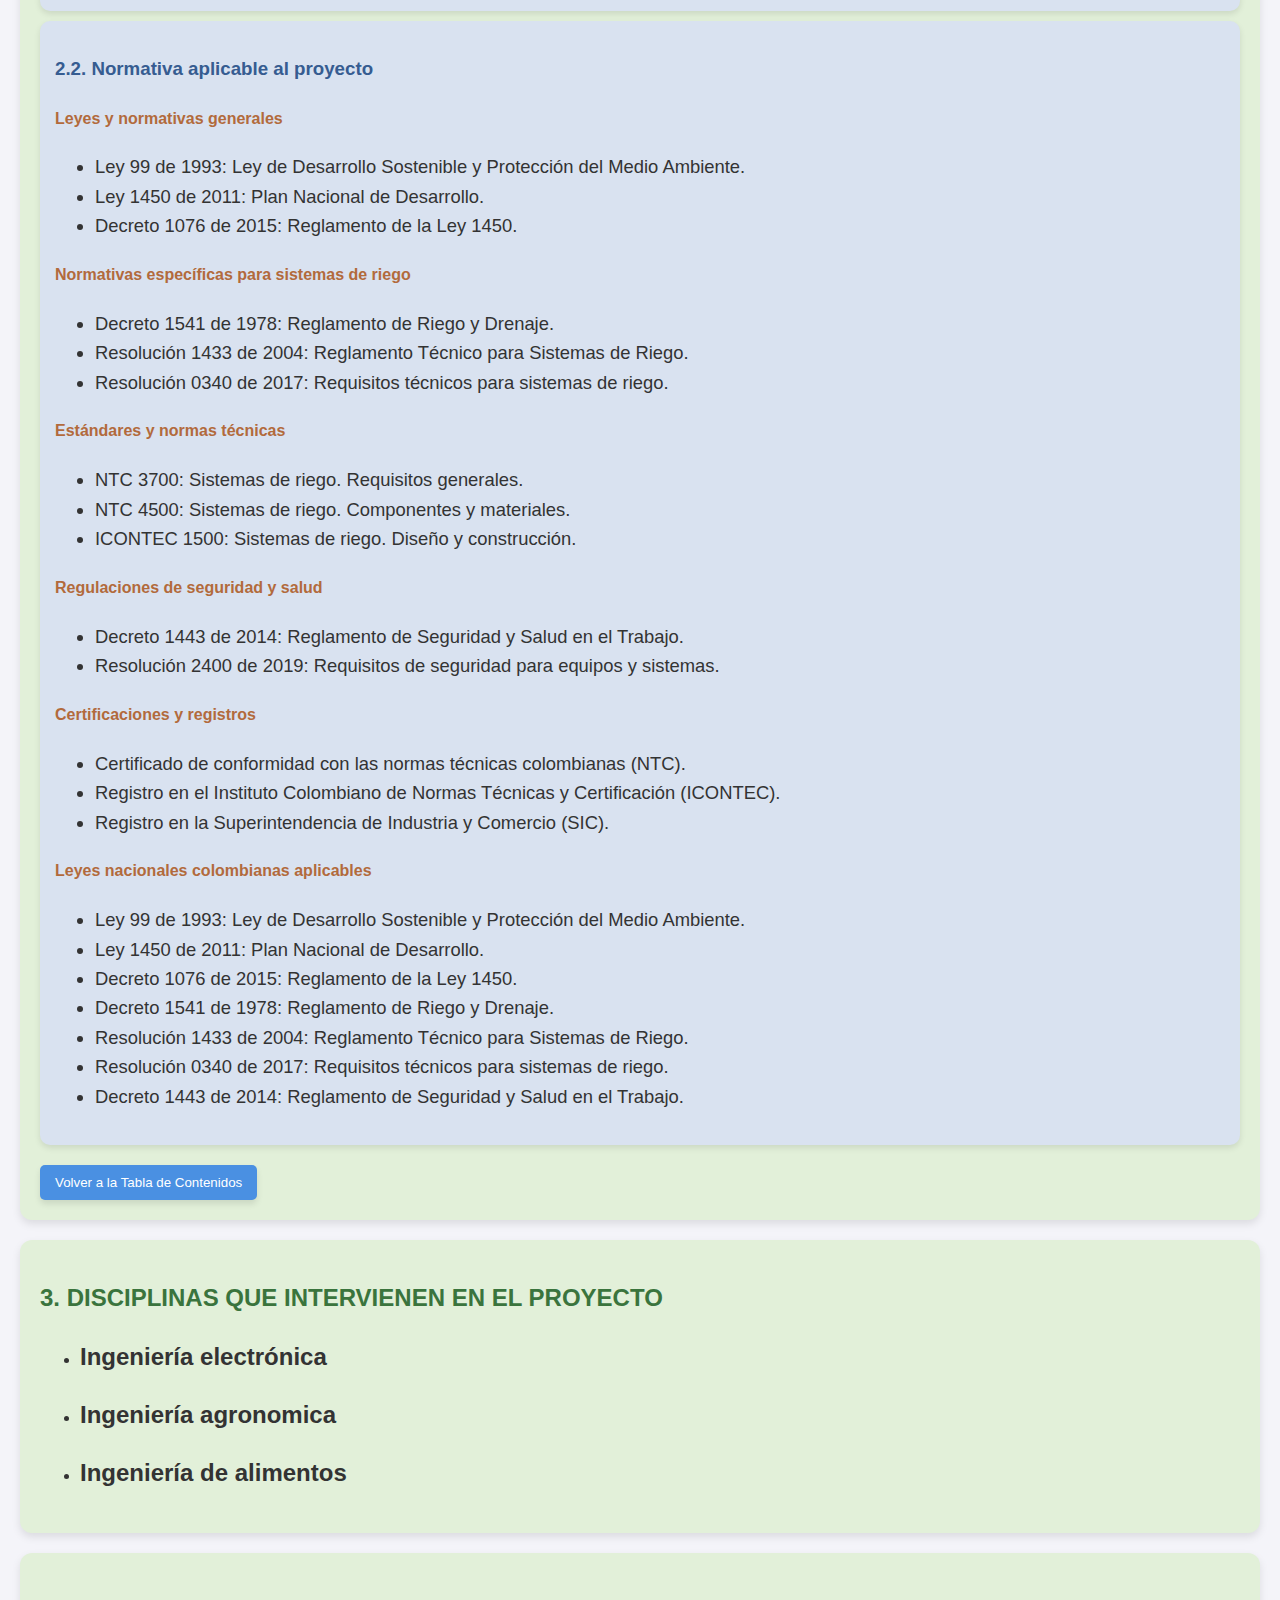
==== commit e66bfb0e: "Refactor index.html to reorganize subsections and add content for survey conclusions and fishbone di" ====
--- a/plantilla_proyecto/index.html
+++ b/plantilla_proyecto/index.html
@@ -65,11 +65,9 @@
                 <li><a href="#situacion-problematica">1.1. Situación Problémica</a></li>
                 <li><a href="#justificacion-proyecto">1.2. Justificación del proyecto</a>
                 <ul>
-                    <li><a href="#Estudios-preliminares">1.2.1. Estudios preliminares</a></li>
-                    <li><a href="#Instrumentos-para-investigacion">1.2.2.	Instrumentos para investigación y levantamiento de información</a></li>
-                    <li><a href="#Encuesta">1.2.3.	Encuesta</a></li>
-                    <li><a href="#Conclusiones-encuesta">1.2.4.	Conclusiones de la encuesta</a></li>
-                    <li><a href="#Diagrama-Espina-de-Pescado">1.2.5.	Diagrama Espina de Pescado</a></li>
+                    <li><a href="#Encuesta">1.2.1.	Encuesta</a></li>
+                    <li><a href="#Conclusiones-encuesta">1.2.2.	Conclusiones de la encuesta</a></li>
+                    <li><a href="#Diagrama-Espina-de-Pescado">1.2.3.	Diagrama Espina de Pescado</a></li>
                 </ul></li>
             </ul></li>
             <li><a href="#marco-teorico">2.	MARCO TEORICO CONCEPTUAL</a>
@@ -312,6 +310,17 @@
                     <input type="submit" value="Enviar">
                 </form>
             </article>
+
+            <article id="Conclusiones-encuesta" class="SubCapituloTema">
+                <h3 class="Subtitulo1">1.2.2. Conclusiones de la encuesta</h3>
+                <!-- ---------------------------------------------->
+                <p class="Parrafo1"></p>
+            </article>
+
+            <article id="Diagrama-Espina-de-Pescado" class="SubCapituloTema">
+                <h3 class="Subtitulo1">1.2.3. Diagrama Espina de Pescado</h3>
+                <!-- ---------------------------------------------->
+                <img src="../Imagen espina de pescado.jpeg" alt="Imagen Espina de pescado">
            
             <button onclick="scrollToTop()">Volver a la Tabla de Contenidos</button>
         </section>
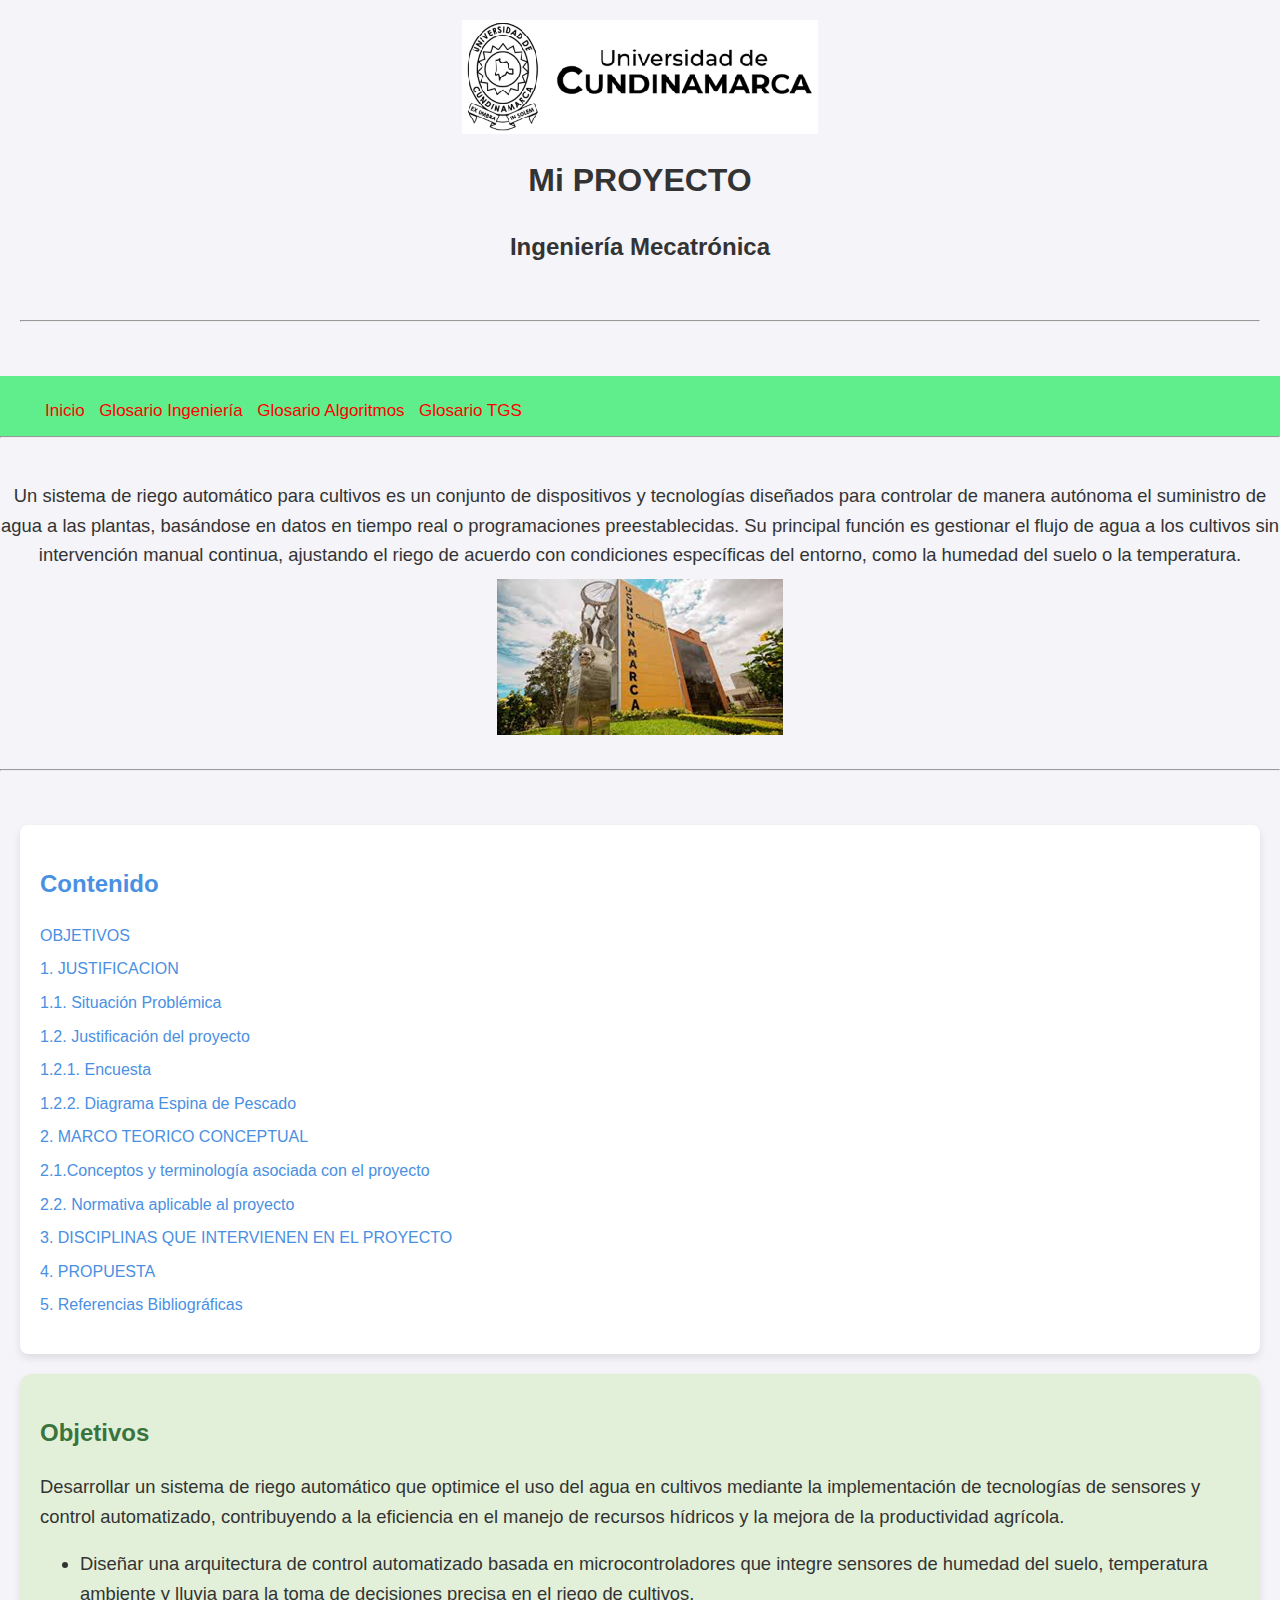
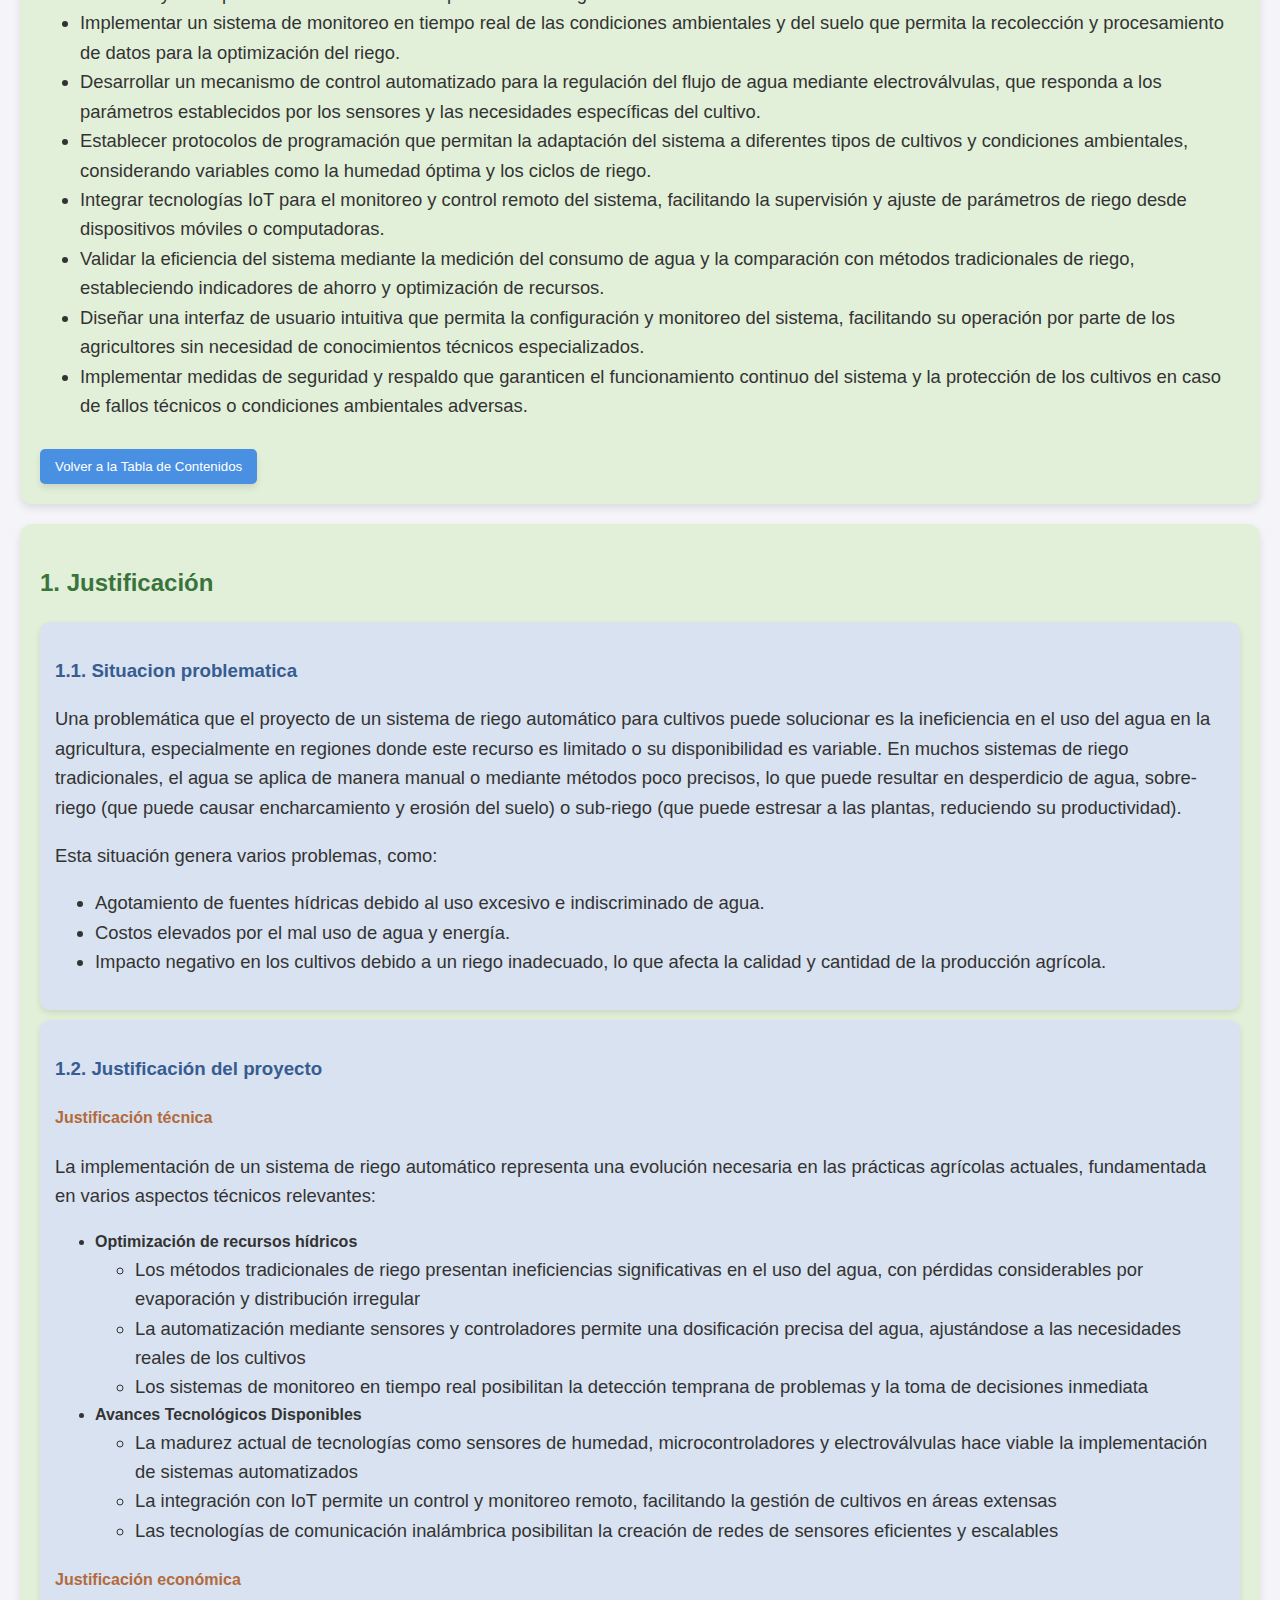
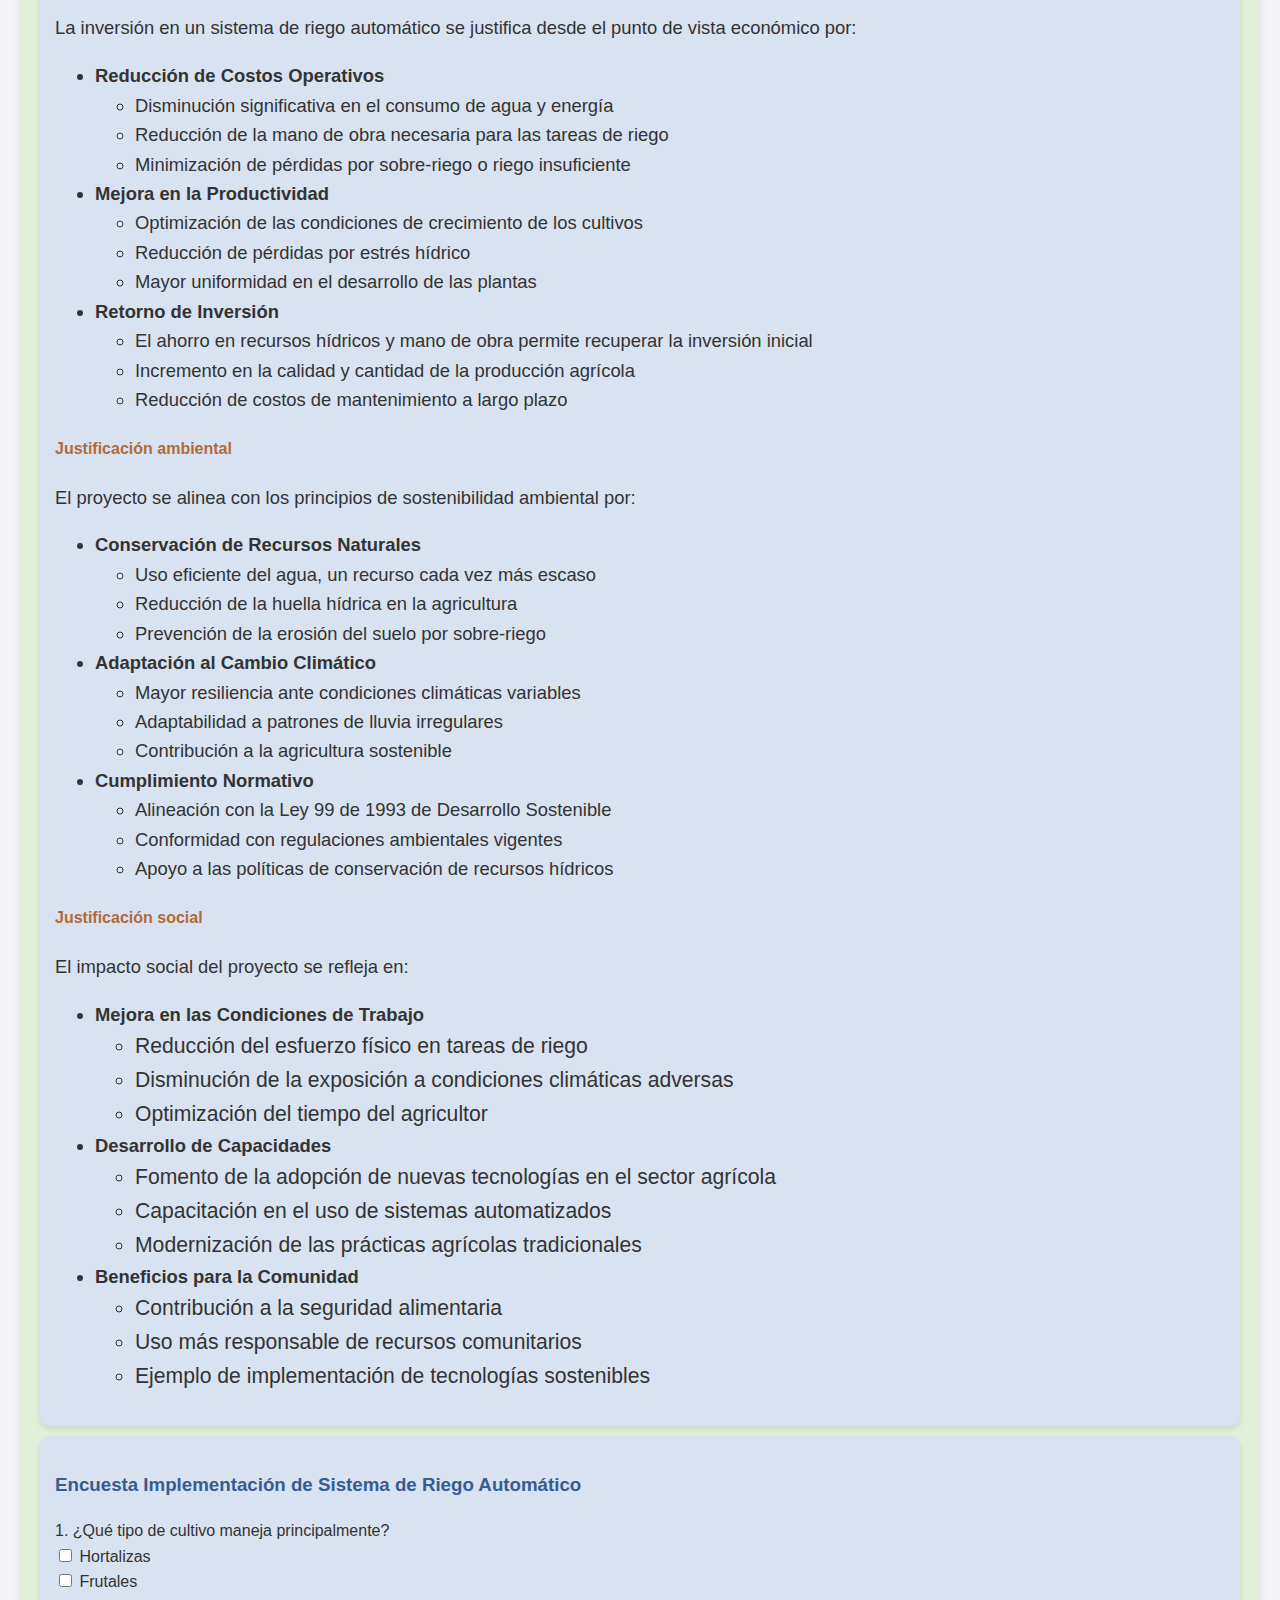
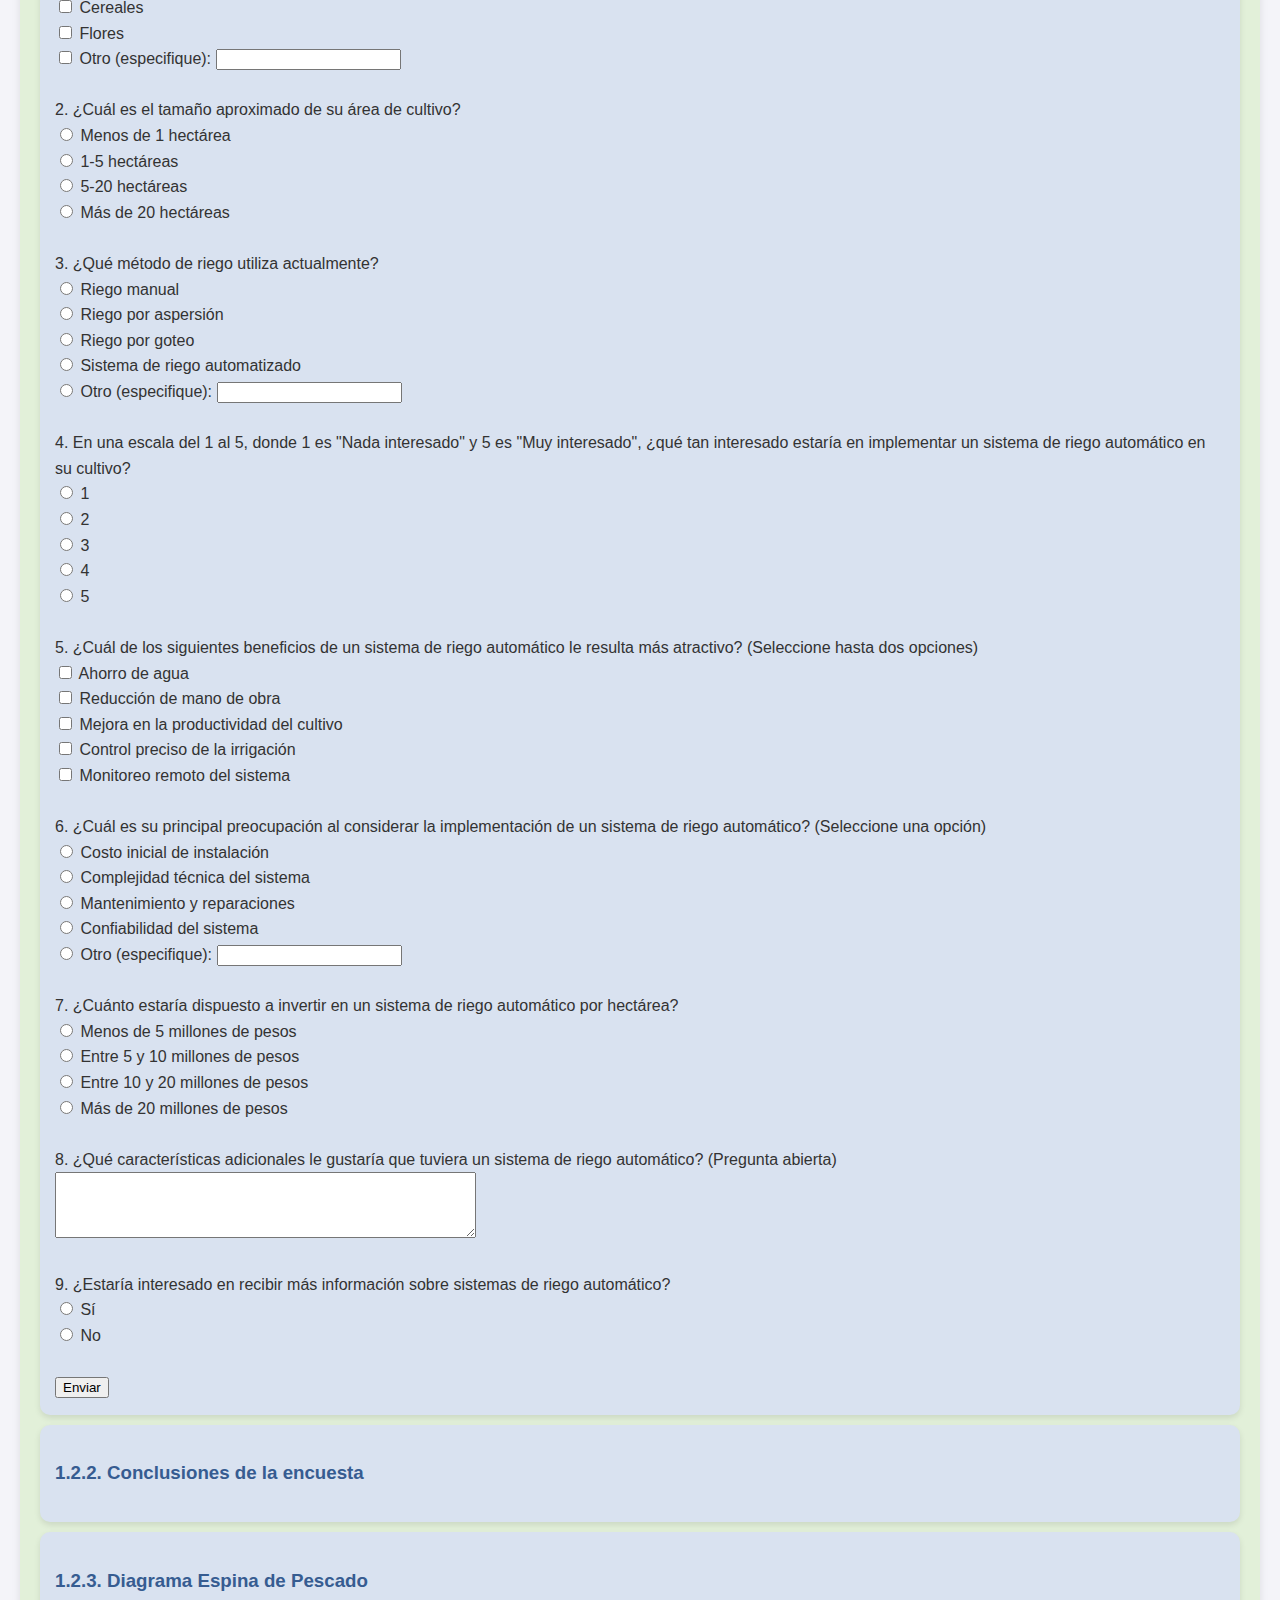
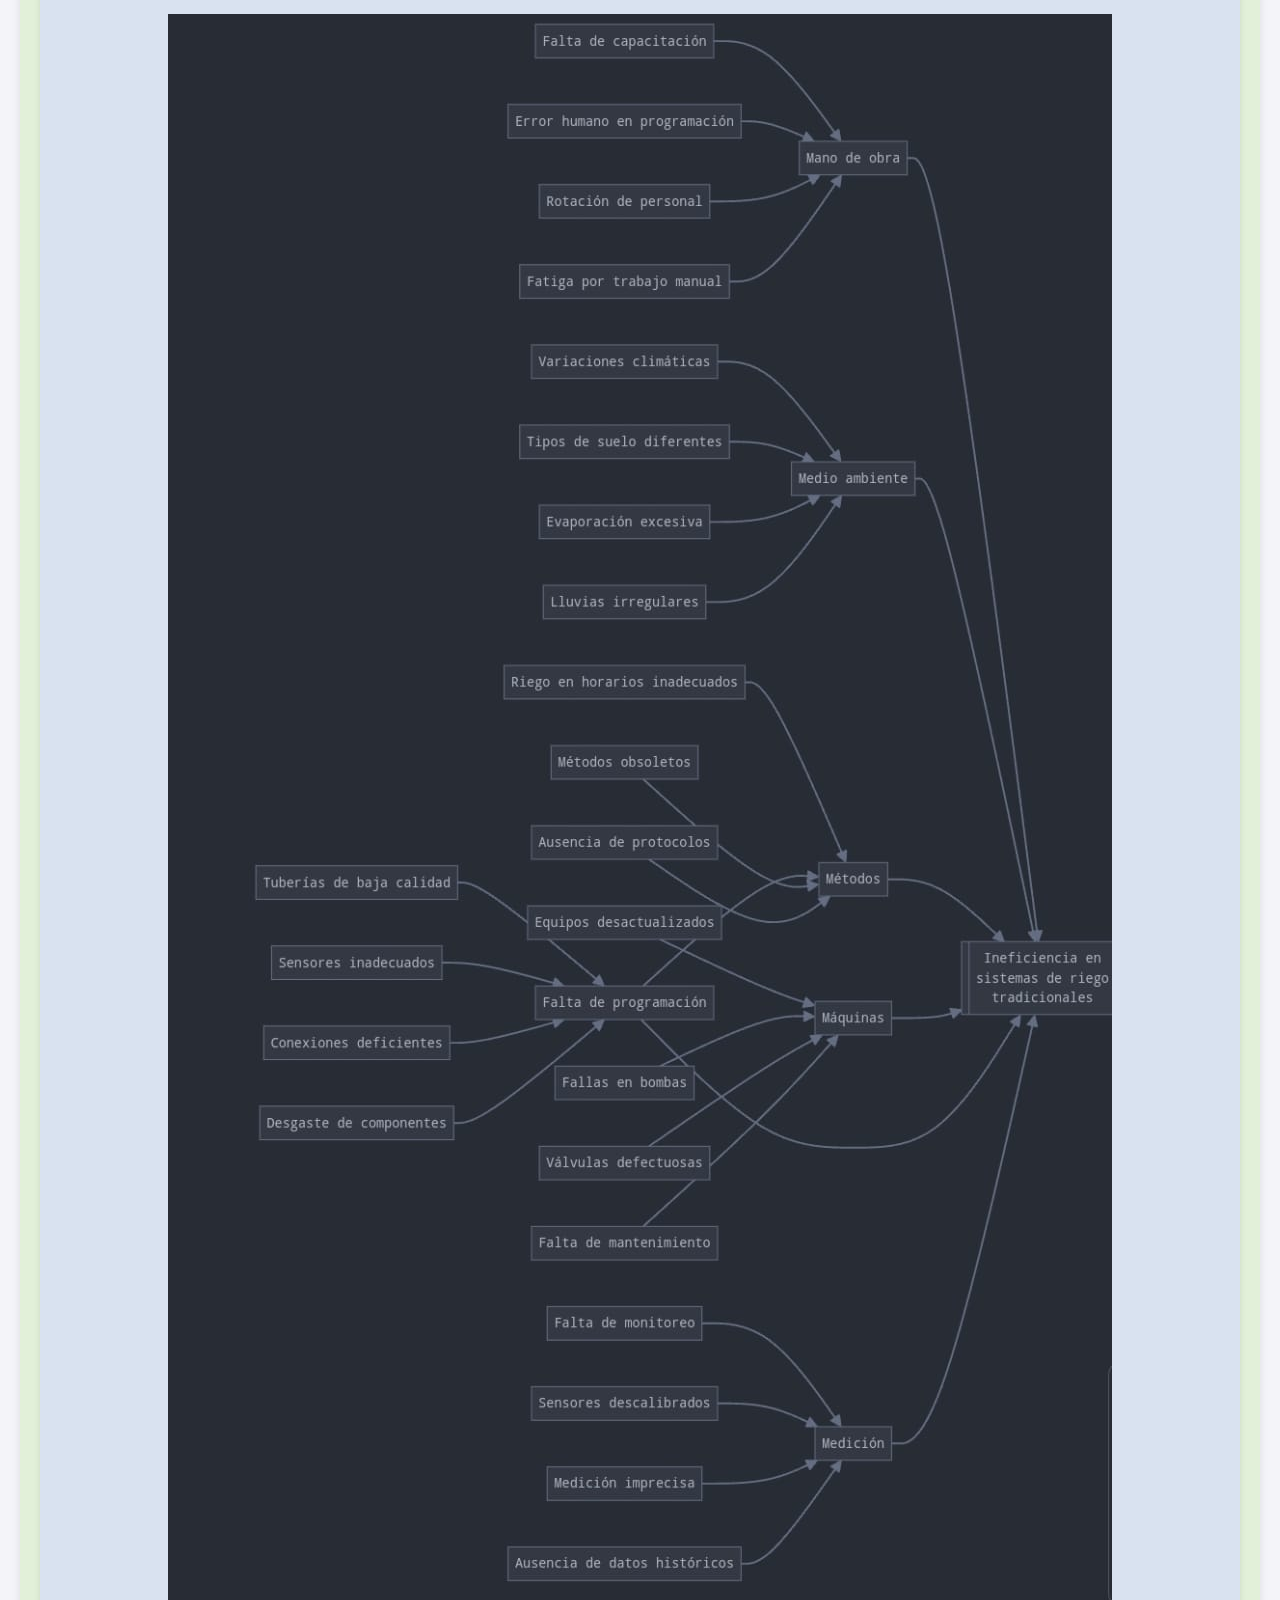
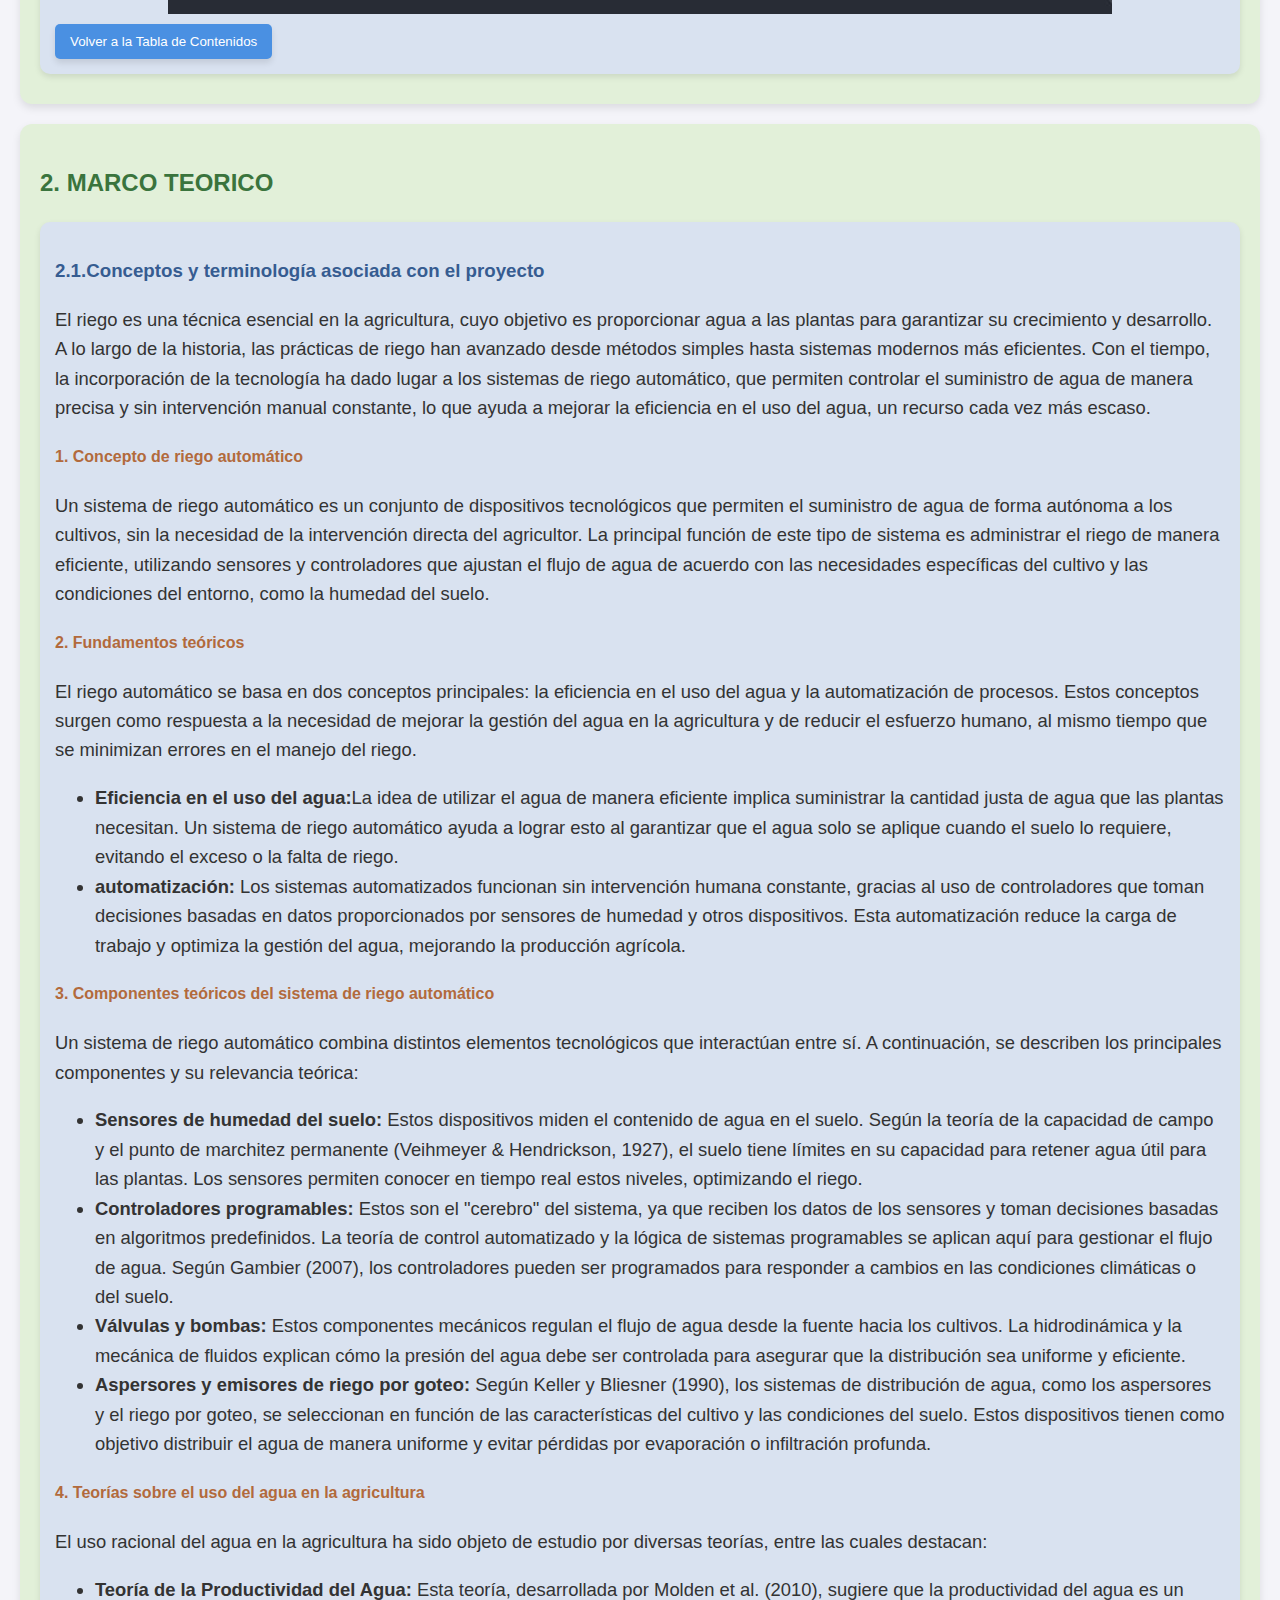
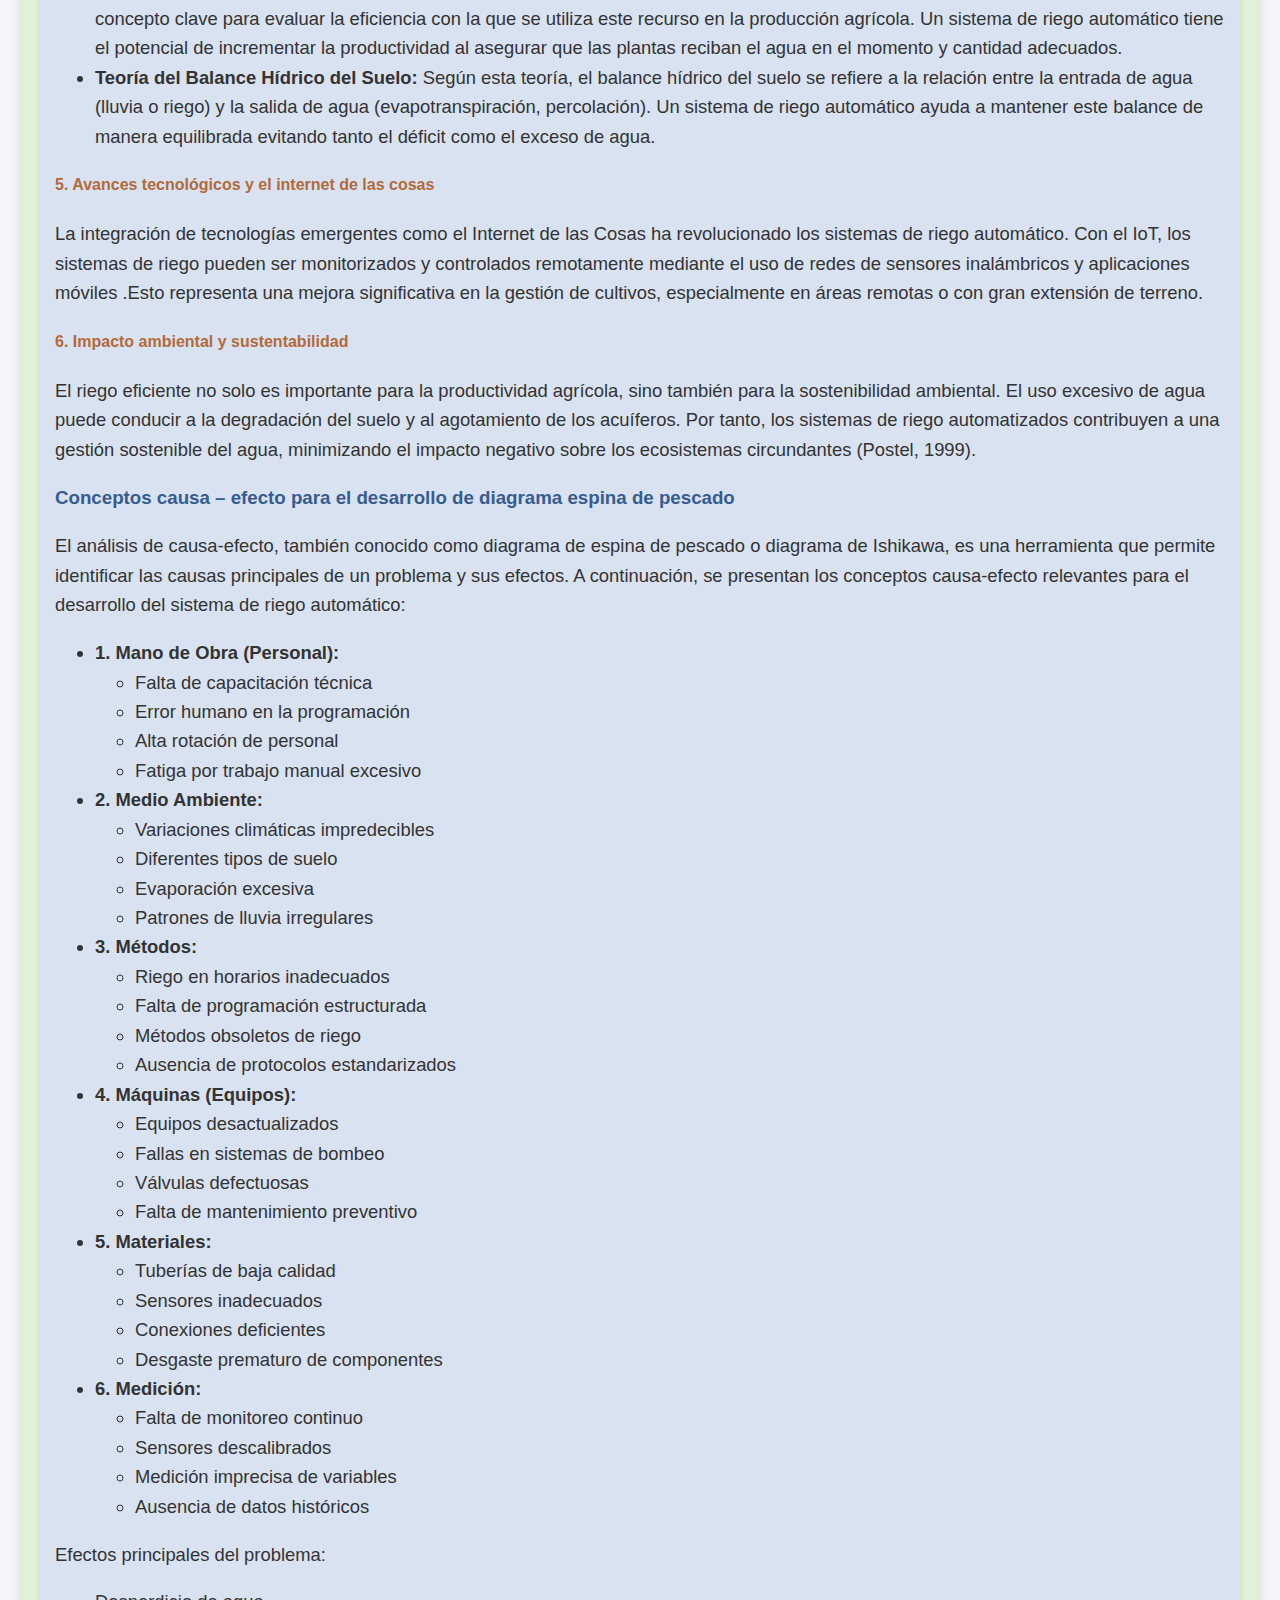
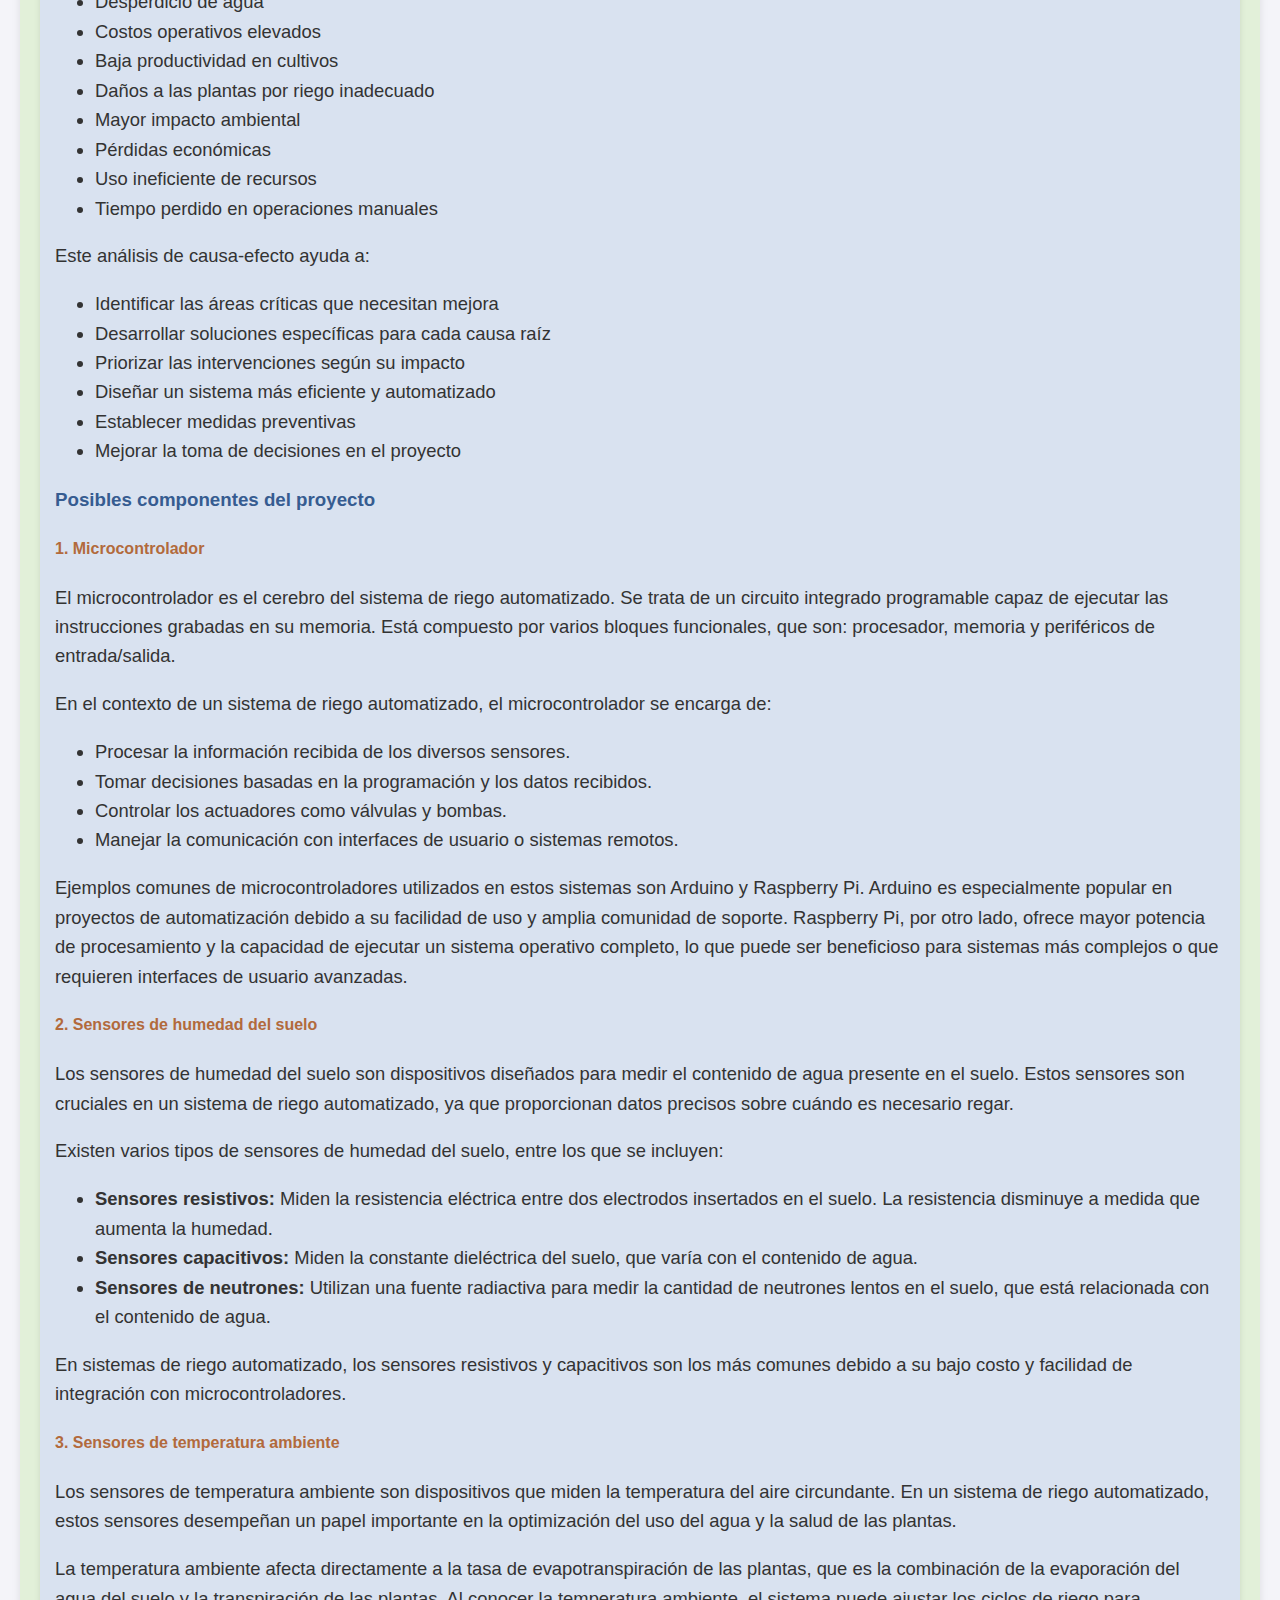
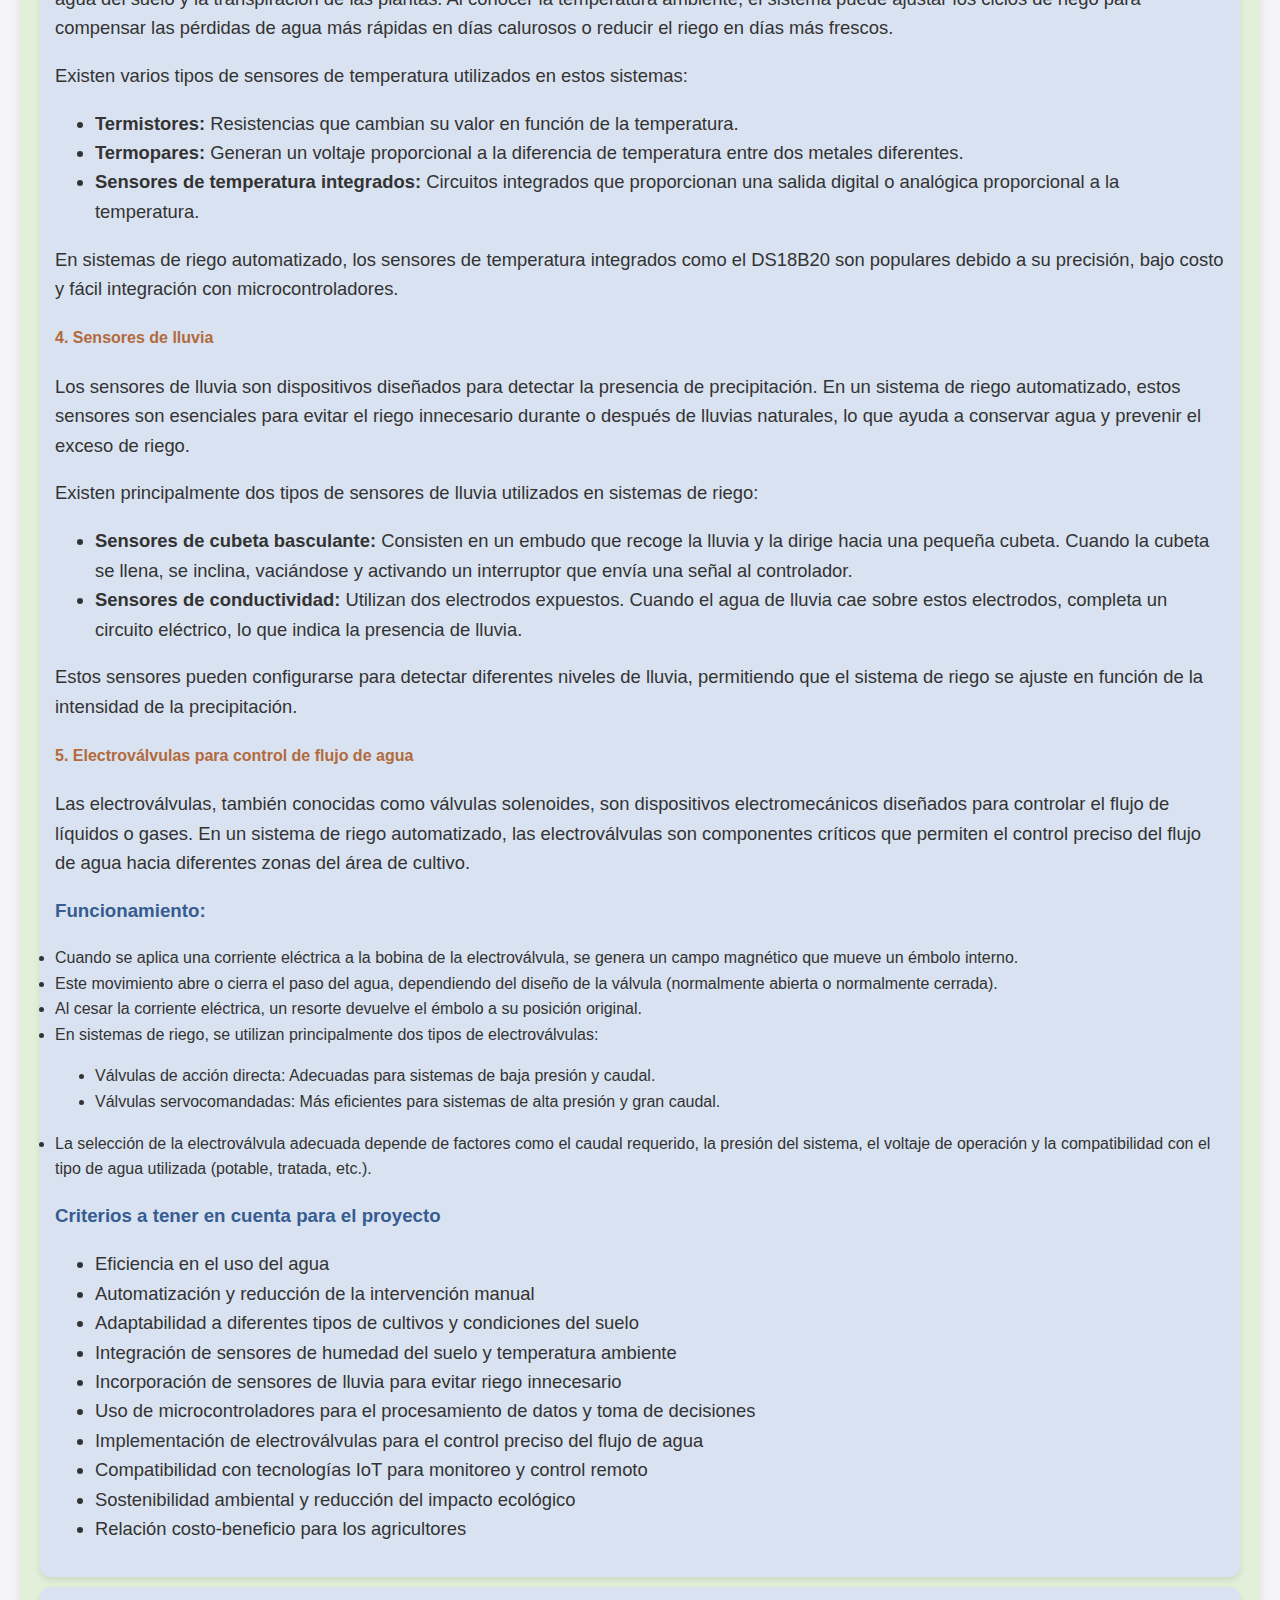
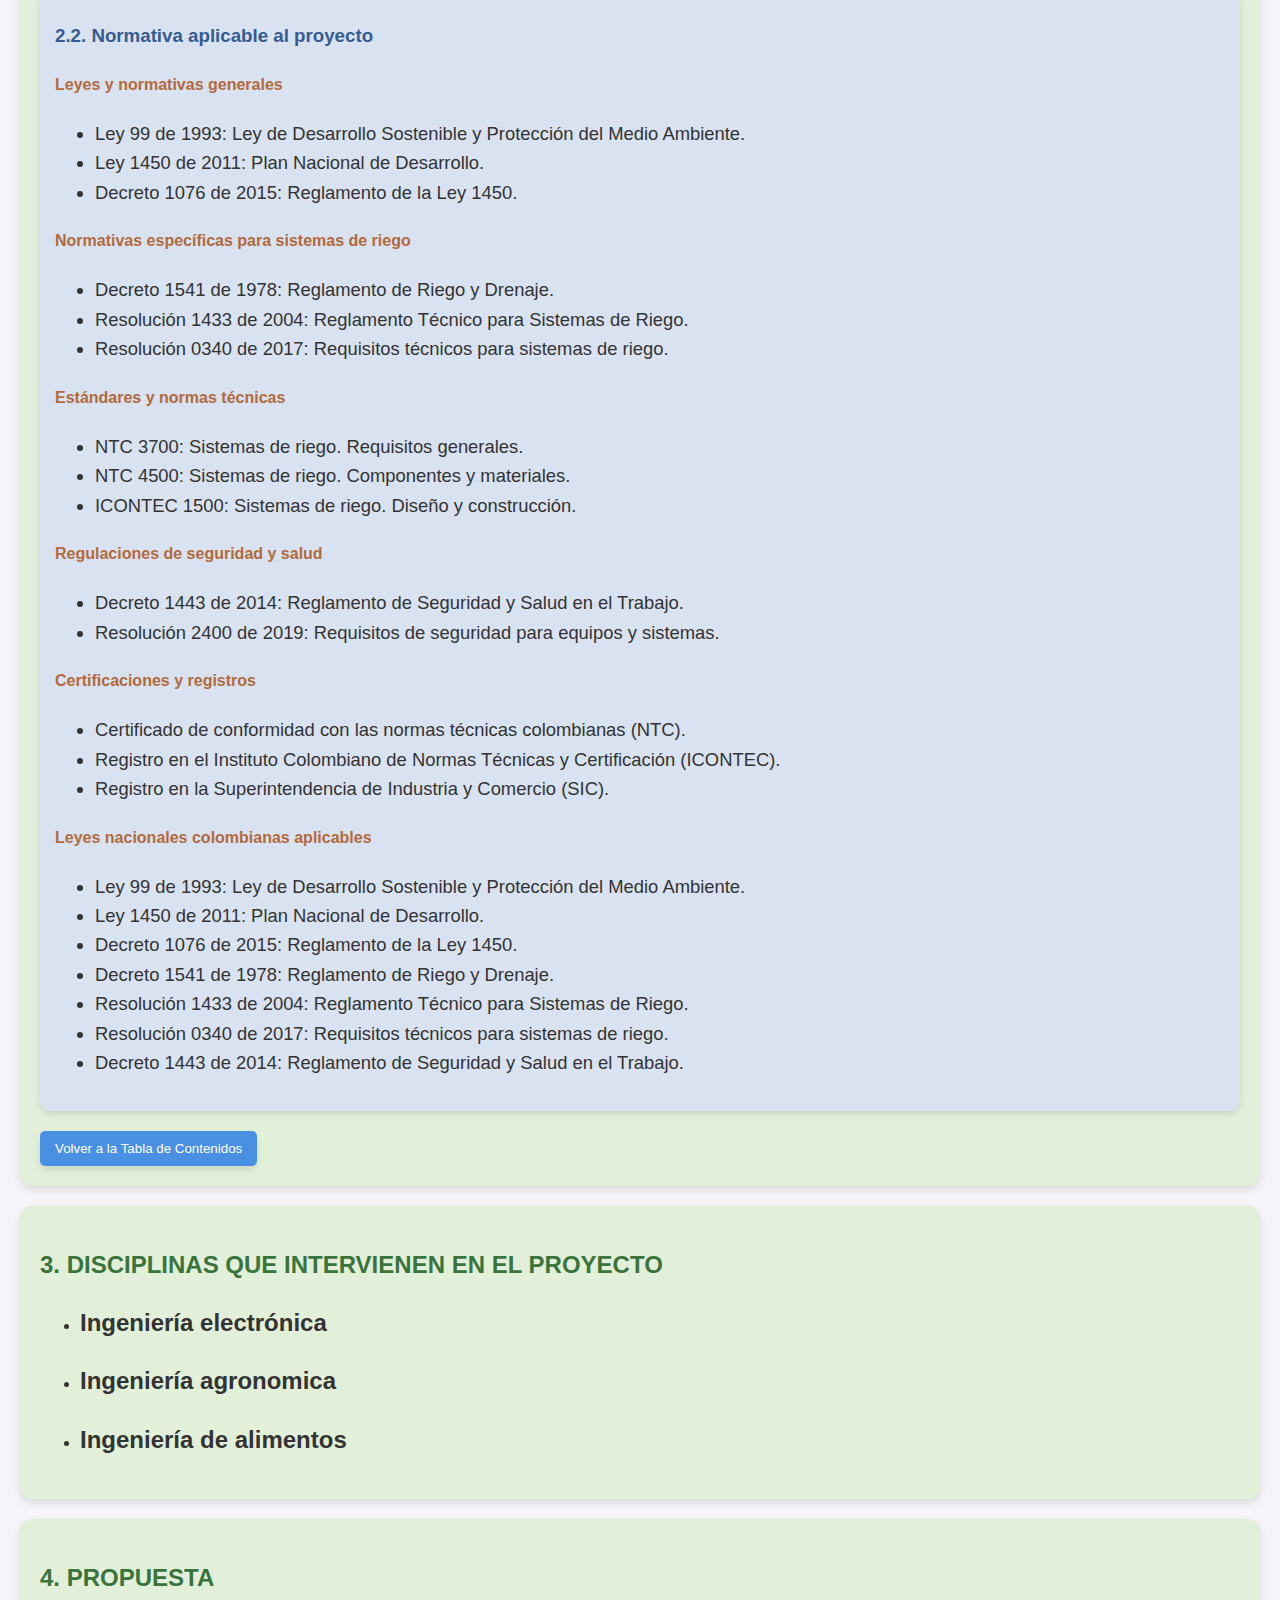
==== commit bb75c835: "Refactor index.html to update subsection numbering and remove redundant entries" ====
--- a/plantilla_proyecto/index.html
+++ b/plantilla_proyecto/index.html
@@ -66,8 +66,7 @@
                 <li><a href="#justificacion-proyecto">1.2. Justificación del proyecto</a>
                 <ul>
                     <li><a href="#Encuesta">1.2.1.	Encuesta</a></li>
-                    <li><a href="#Conclusiones-encuesta">1.2.2.	Conclusiones de la encuesta</a></li>
-                    <li><a href="#Diagrama-Espina-de-Pescado">1.2.3.	Diagrama Espina de Pescado</a></li>
+                    <li><a href="#Diagrama-Espina-de-Pescado">1.2.2. Diagrama Espina de Pescado</a></li>
                 </ul></li>
             </ul></li>
             <li><a href="#marco-teorico">2.	MARCO TEORICO CONCEPTUAL</a>
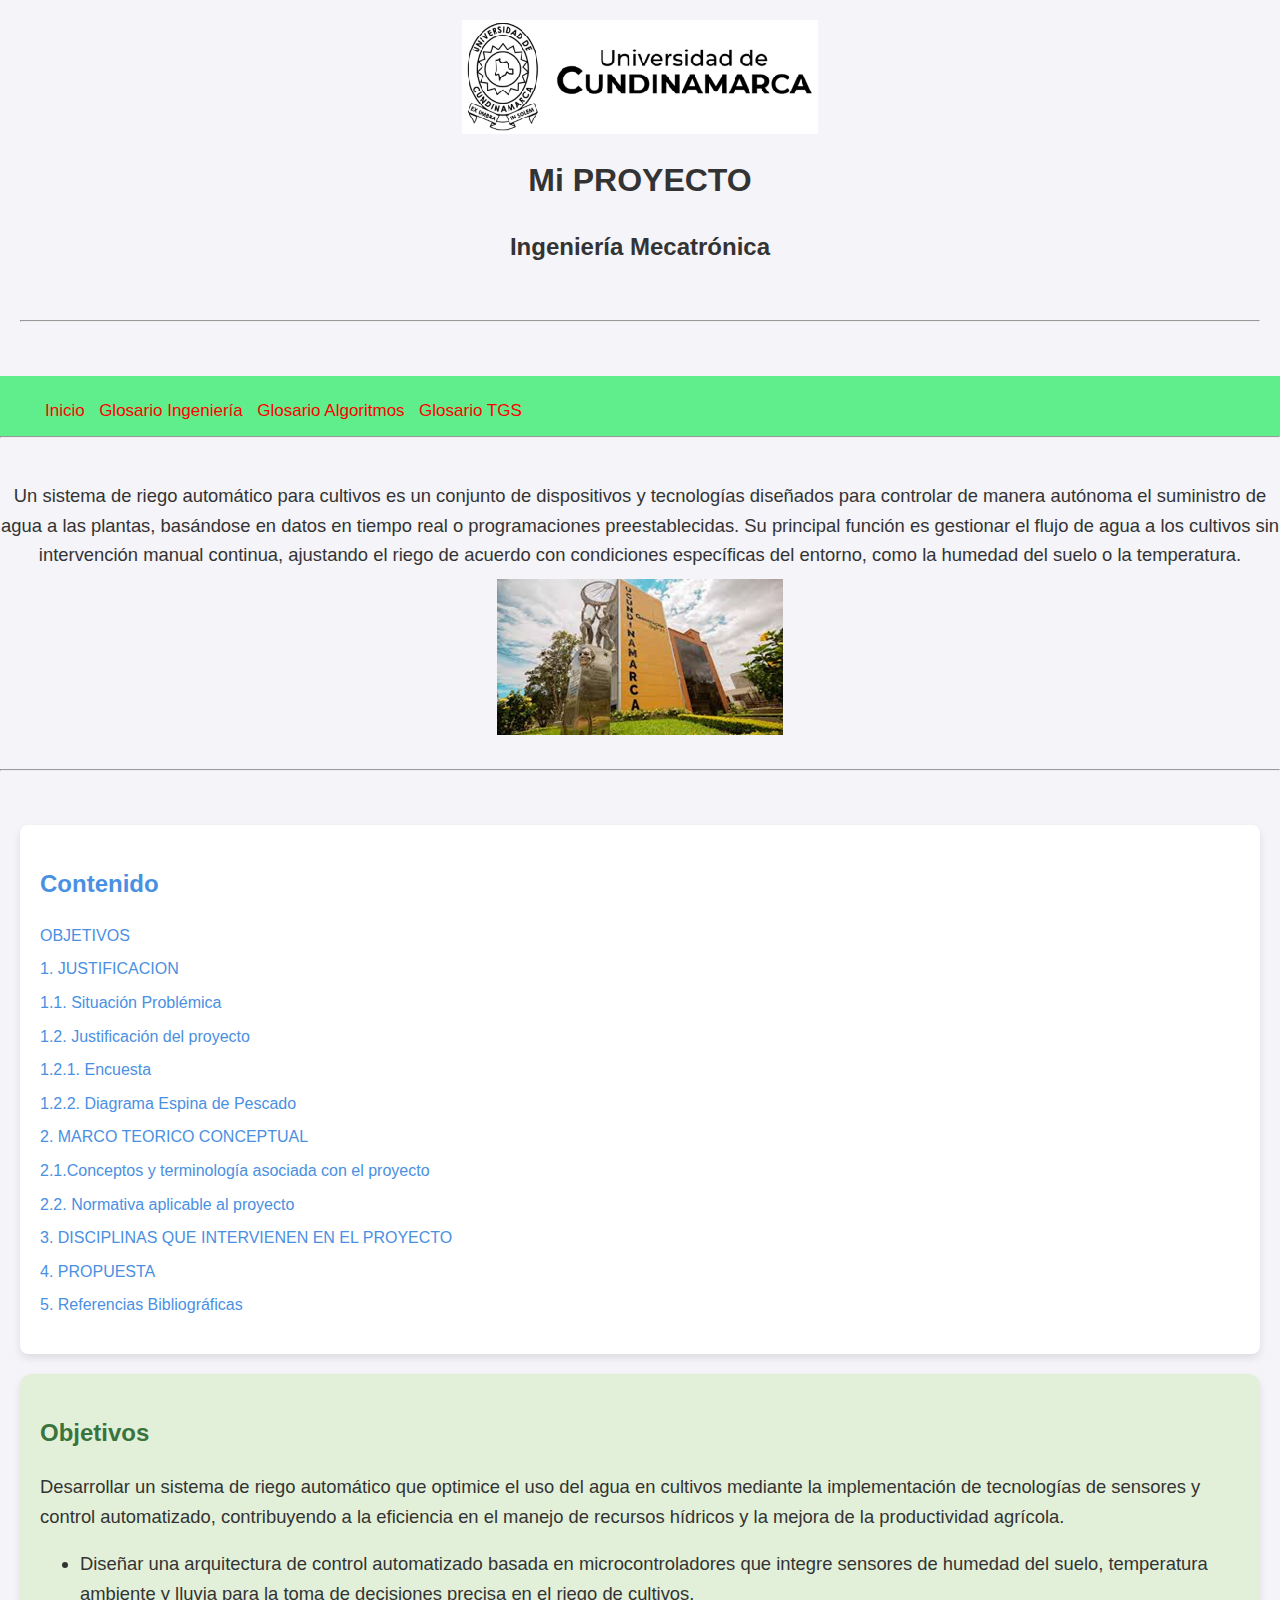
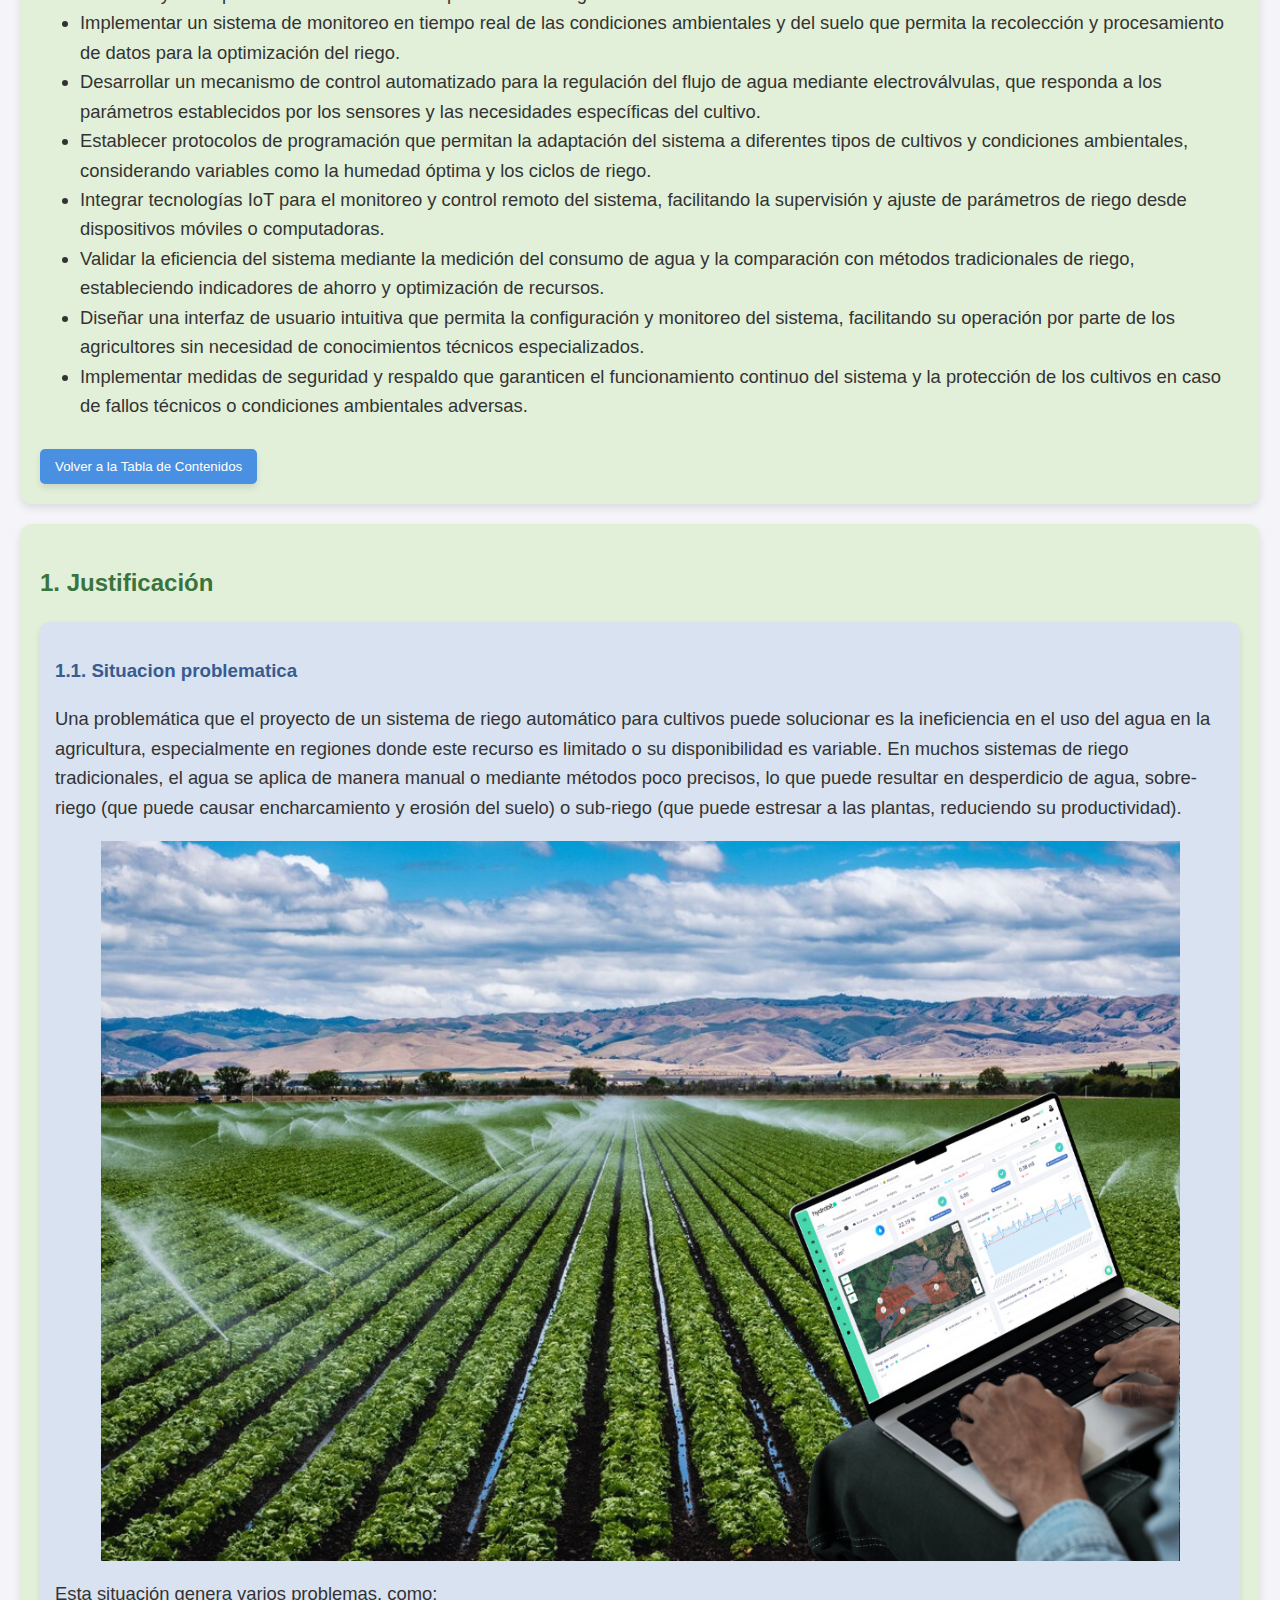
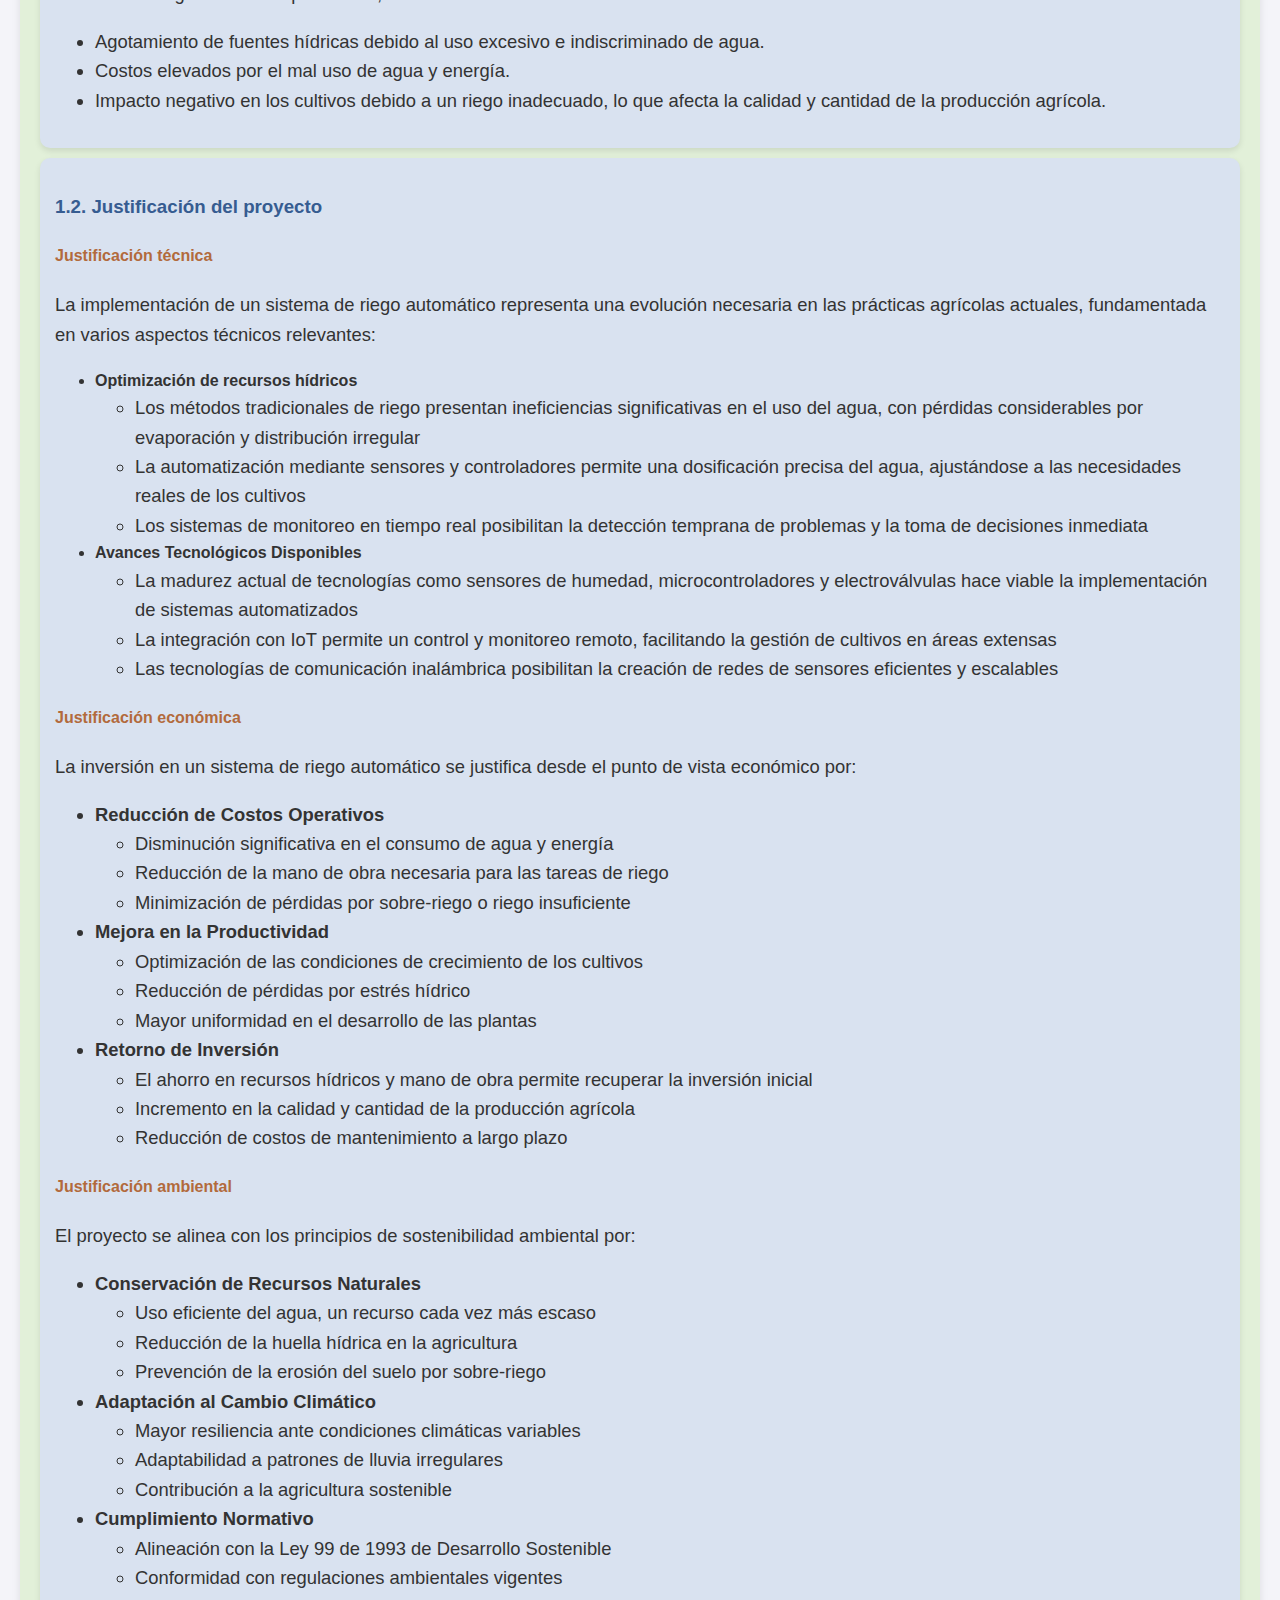
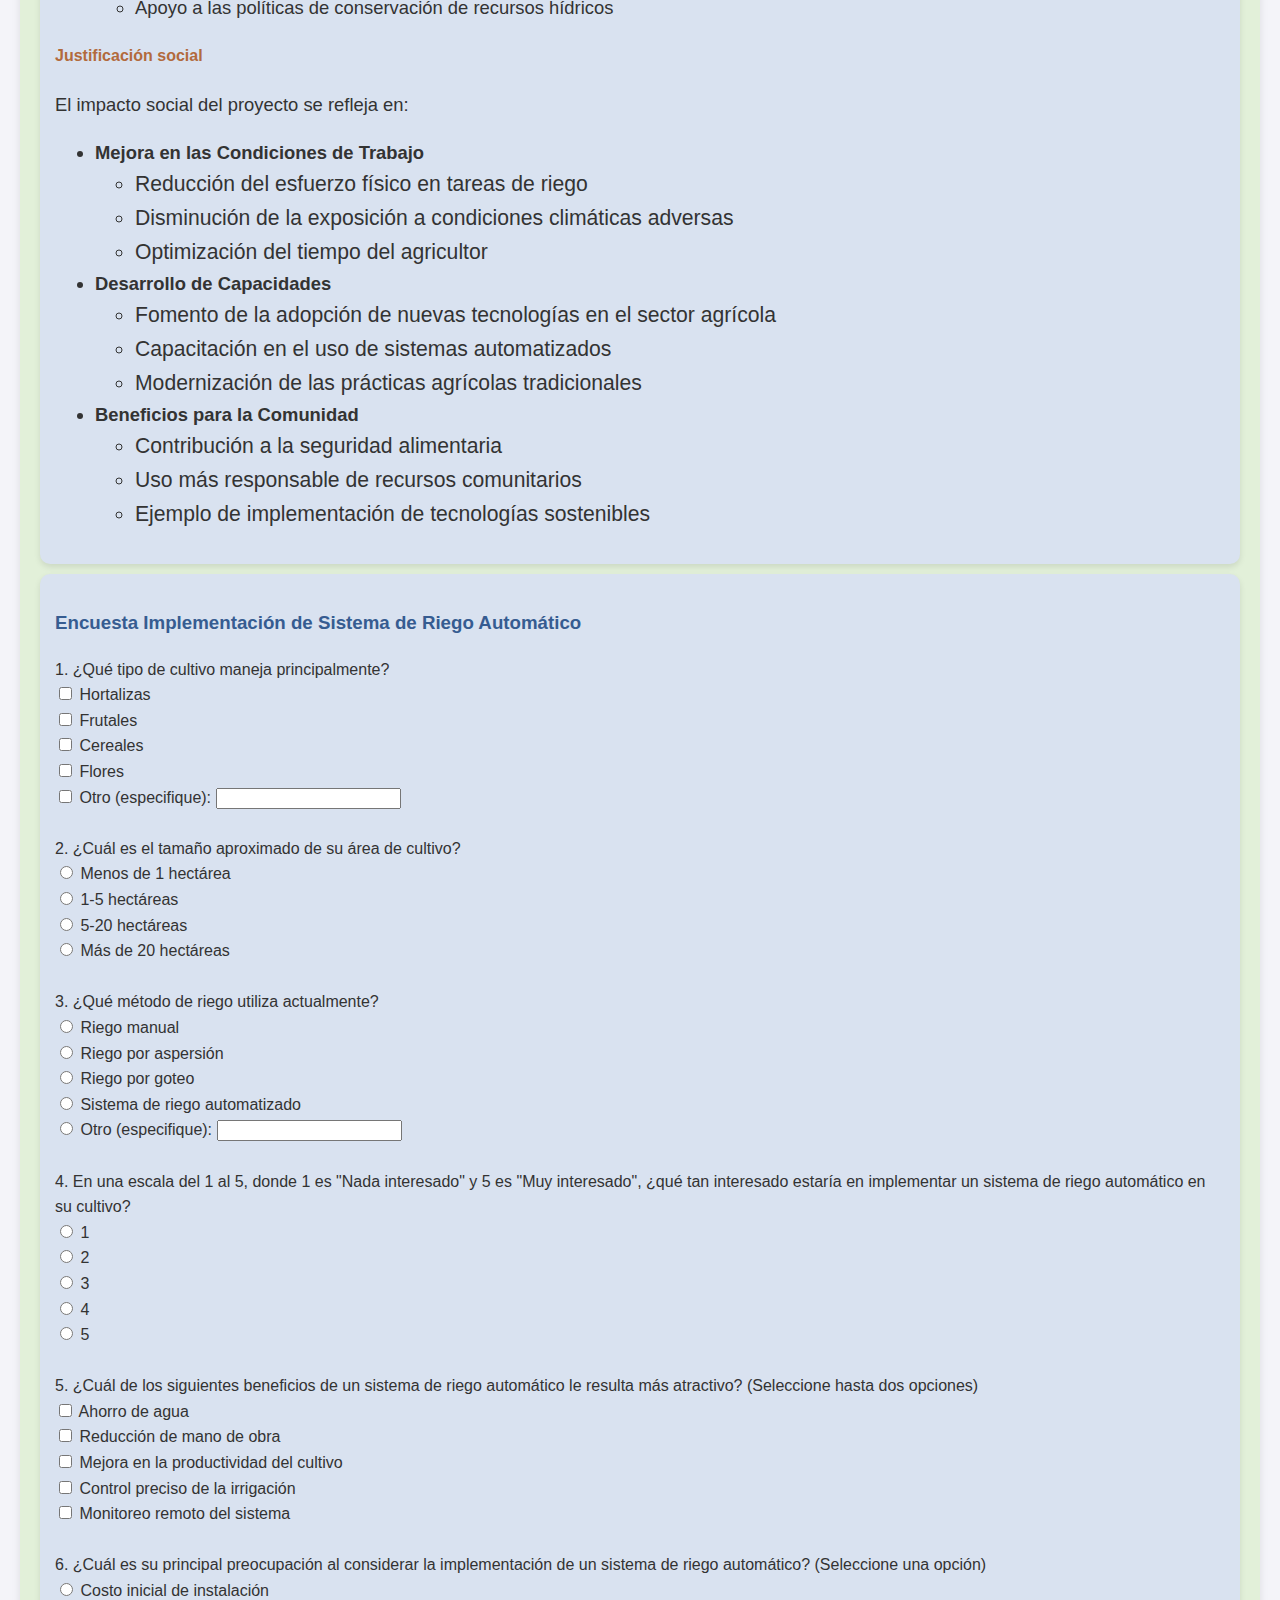
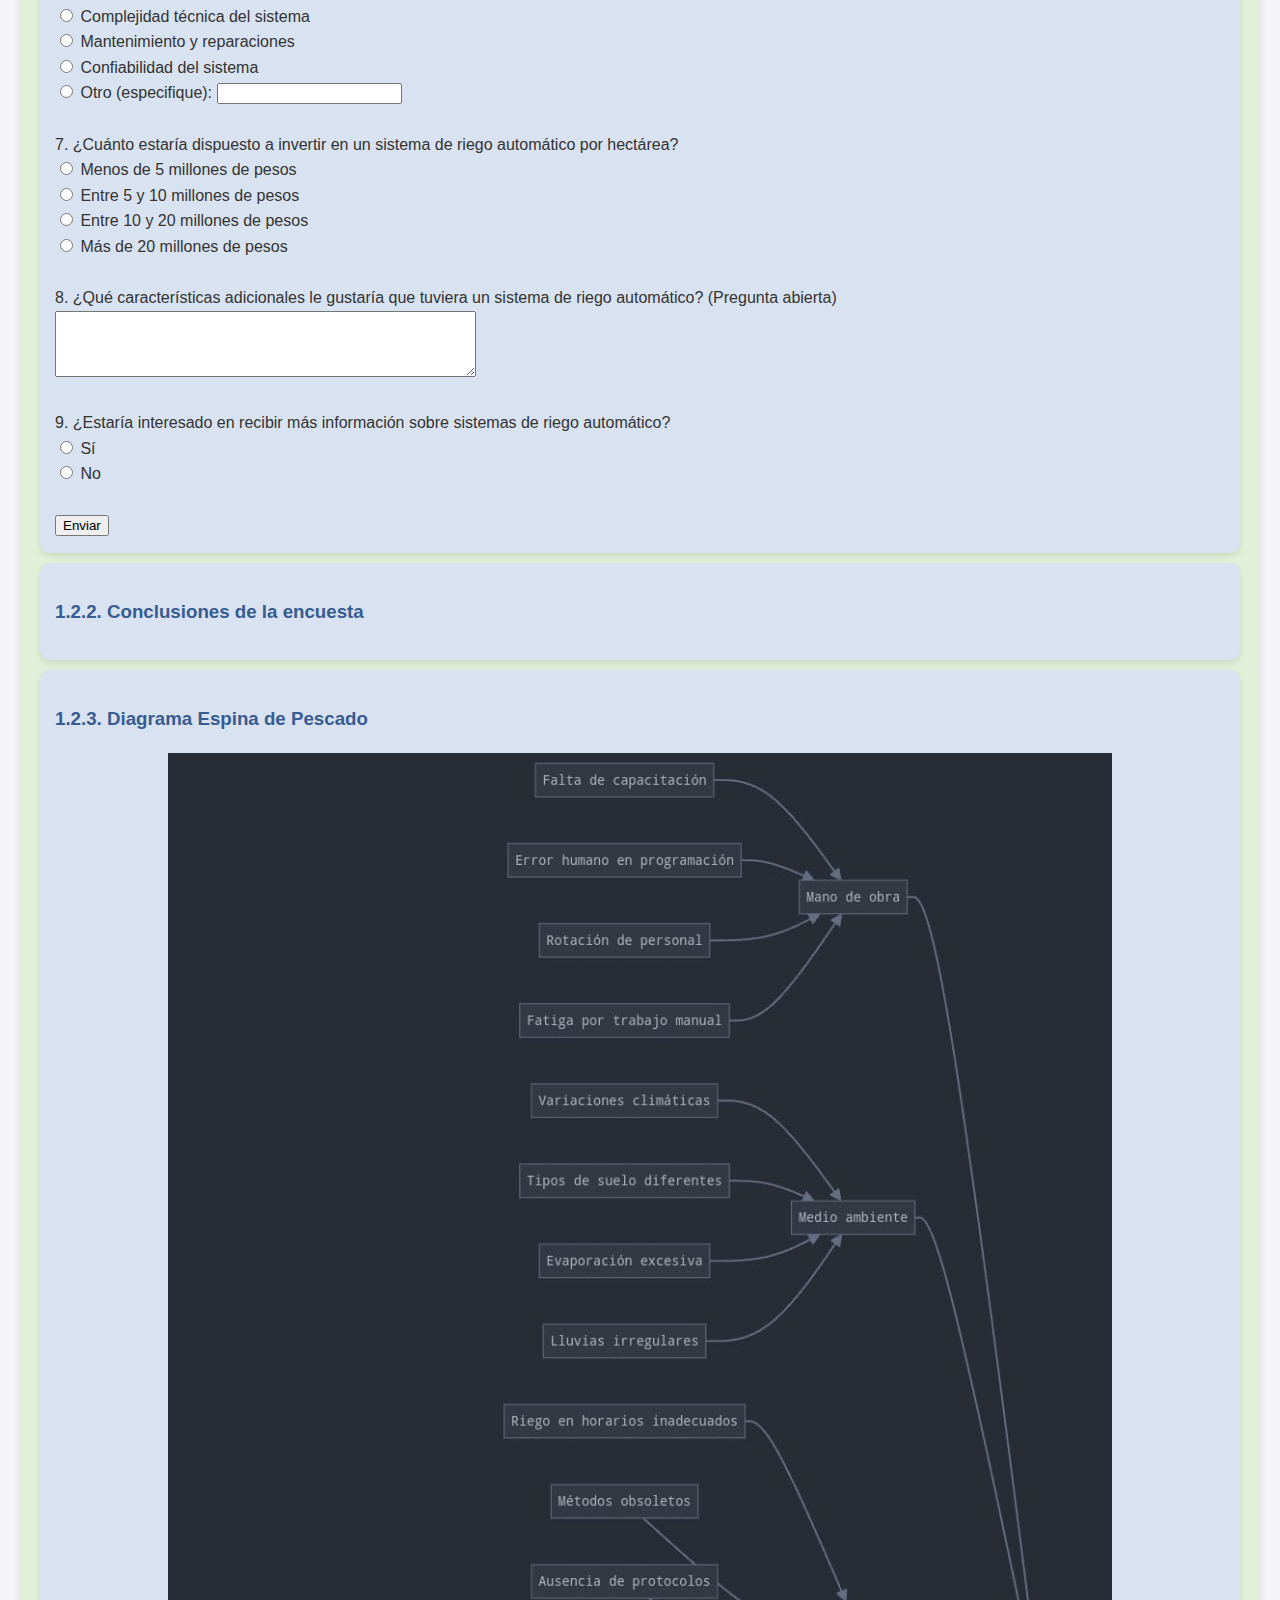
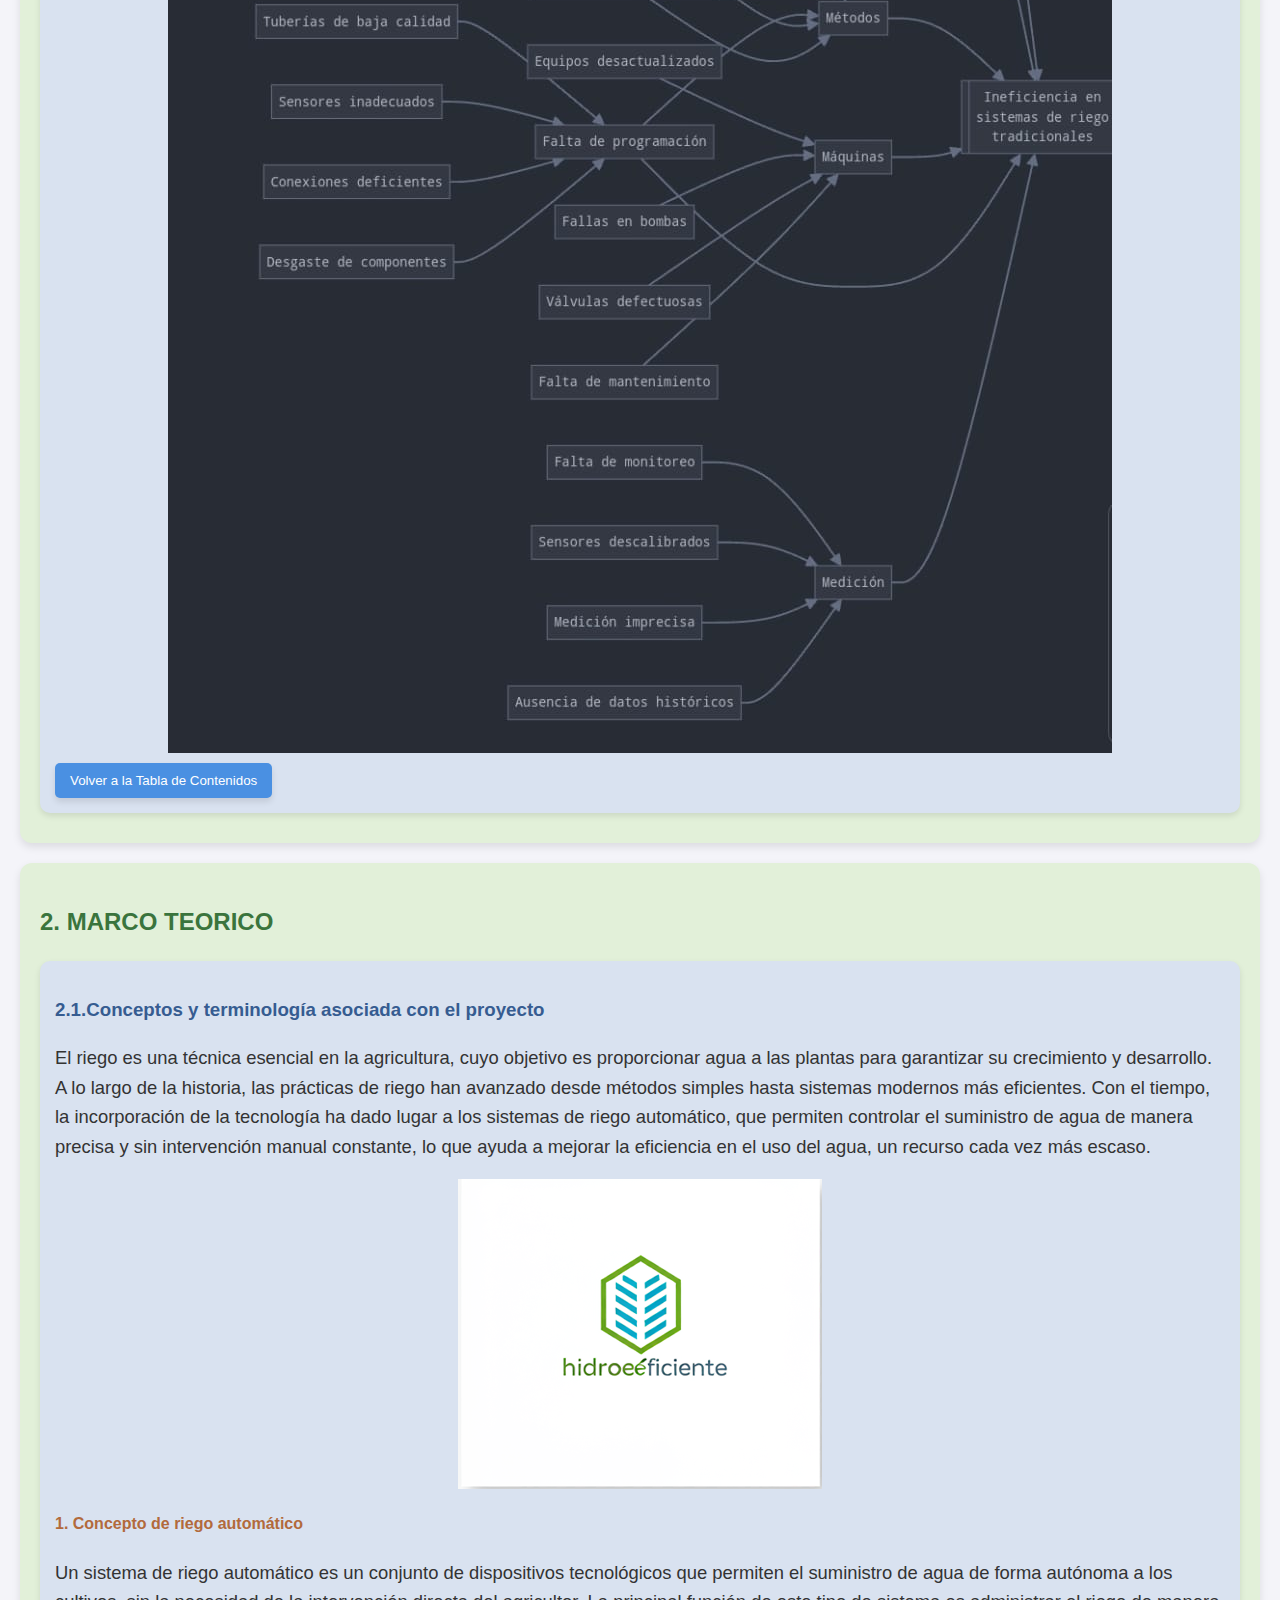
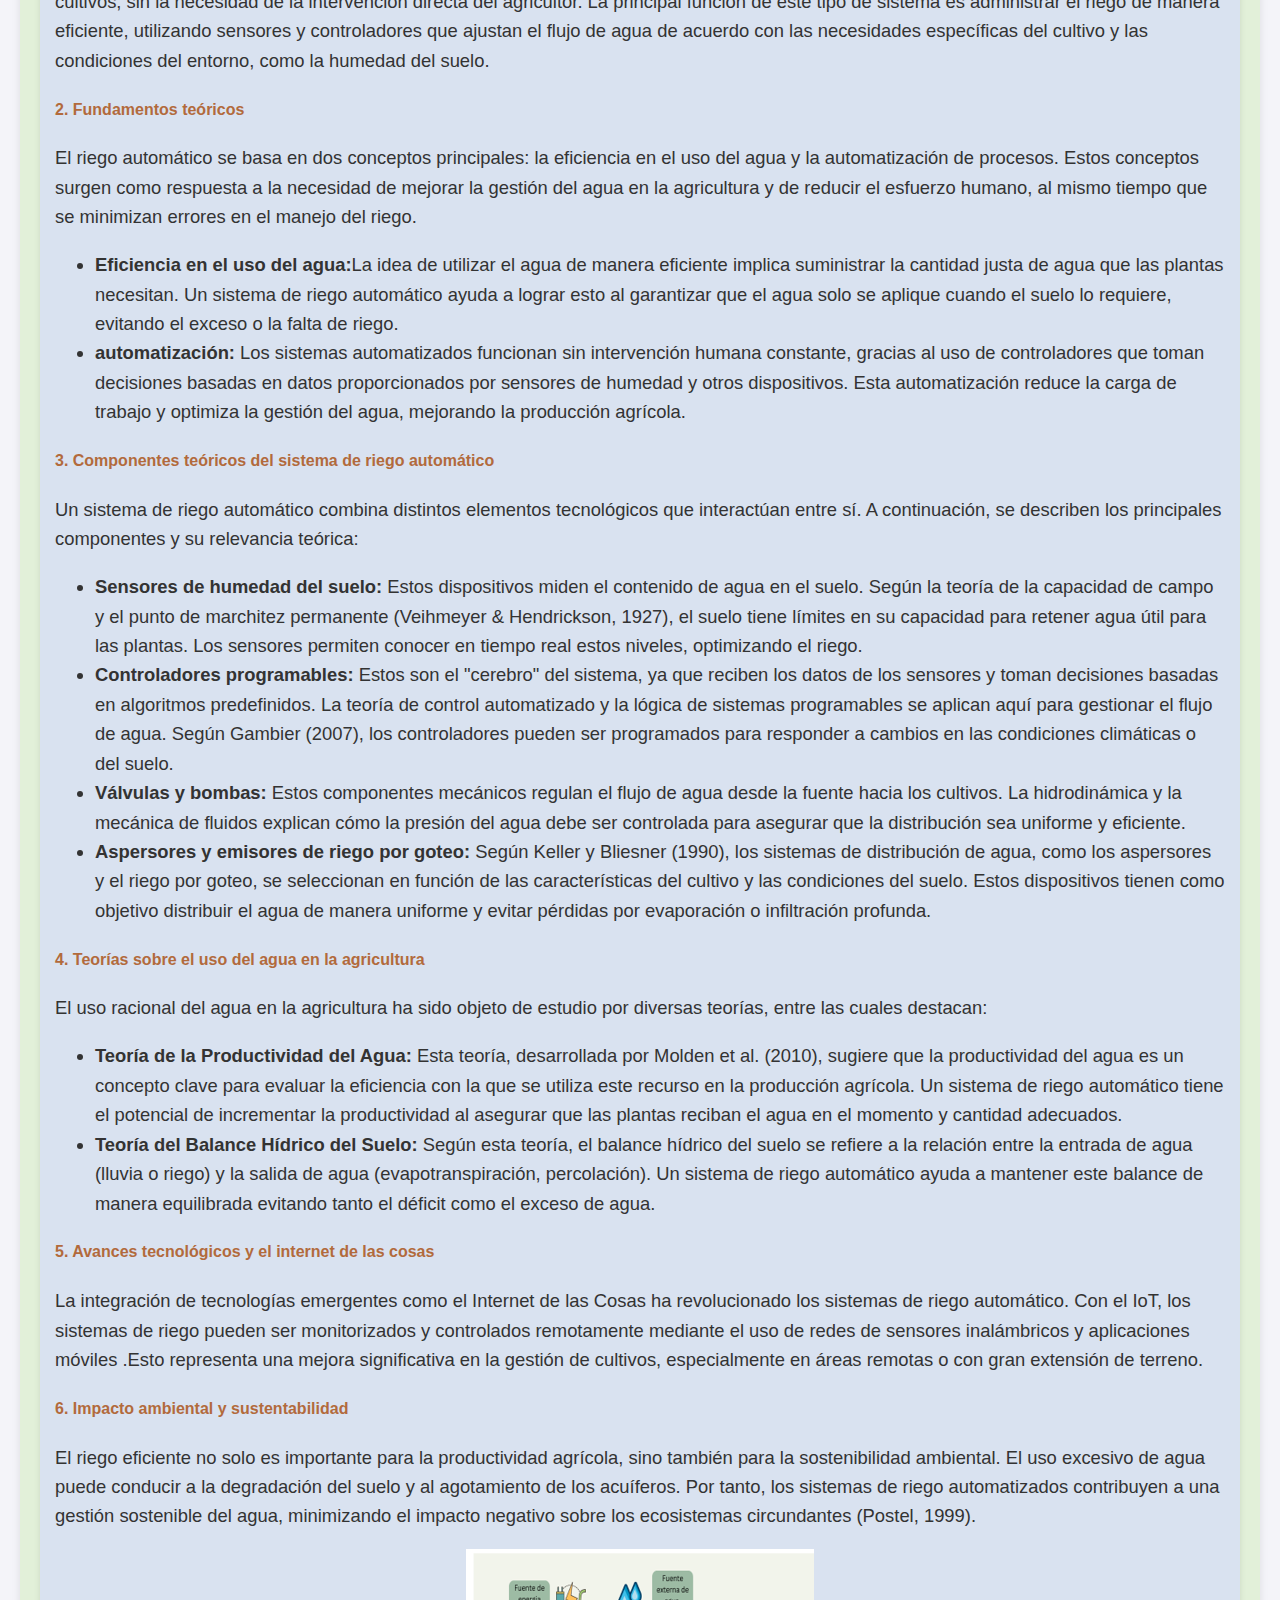
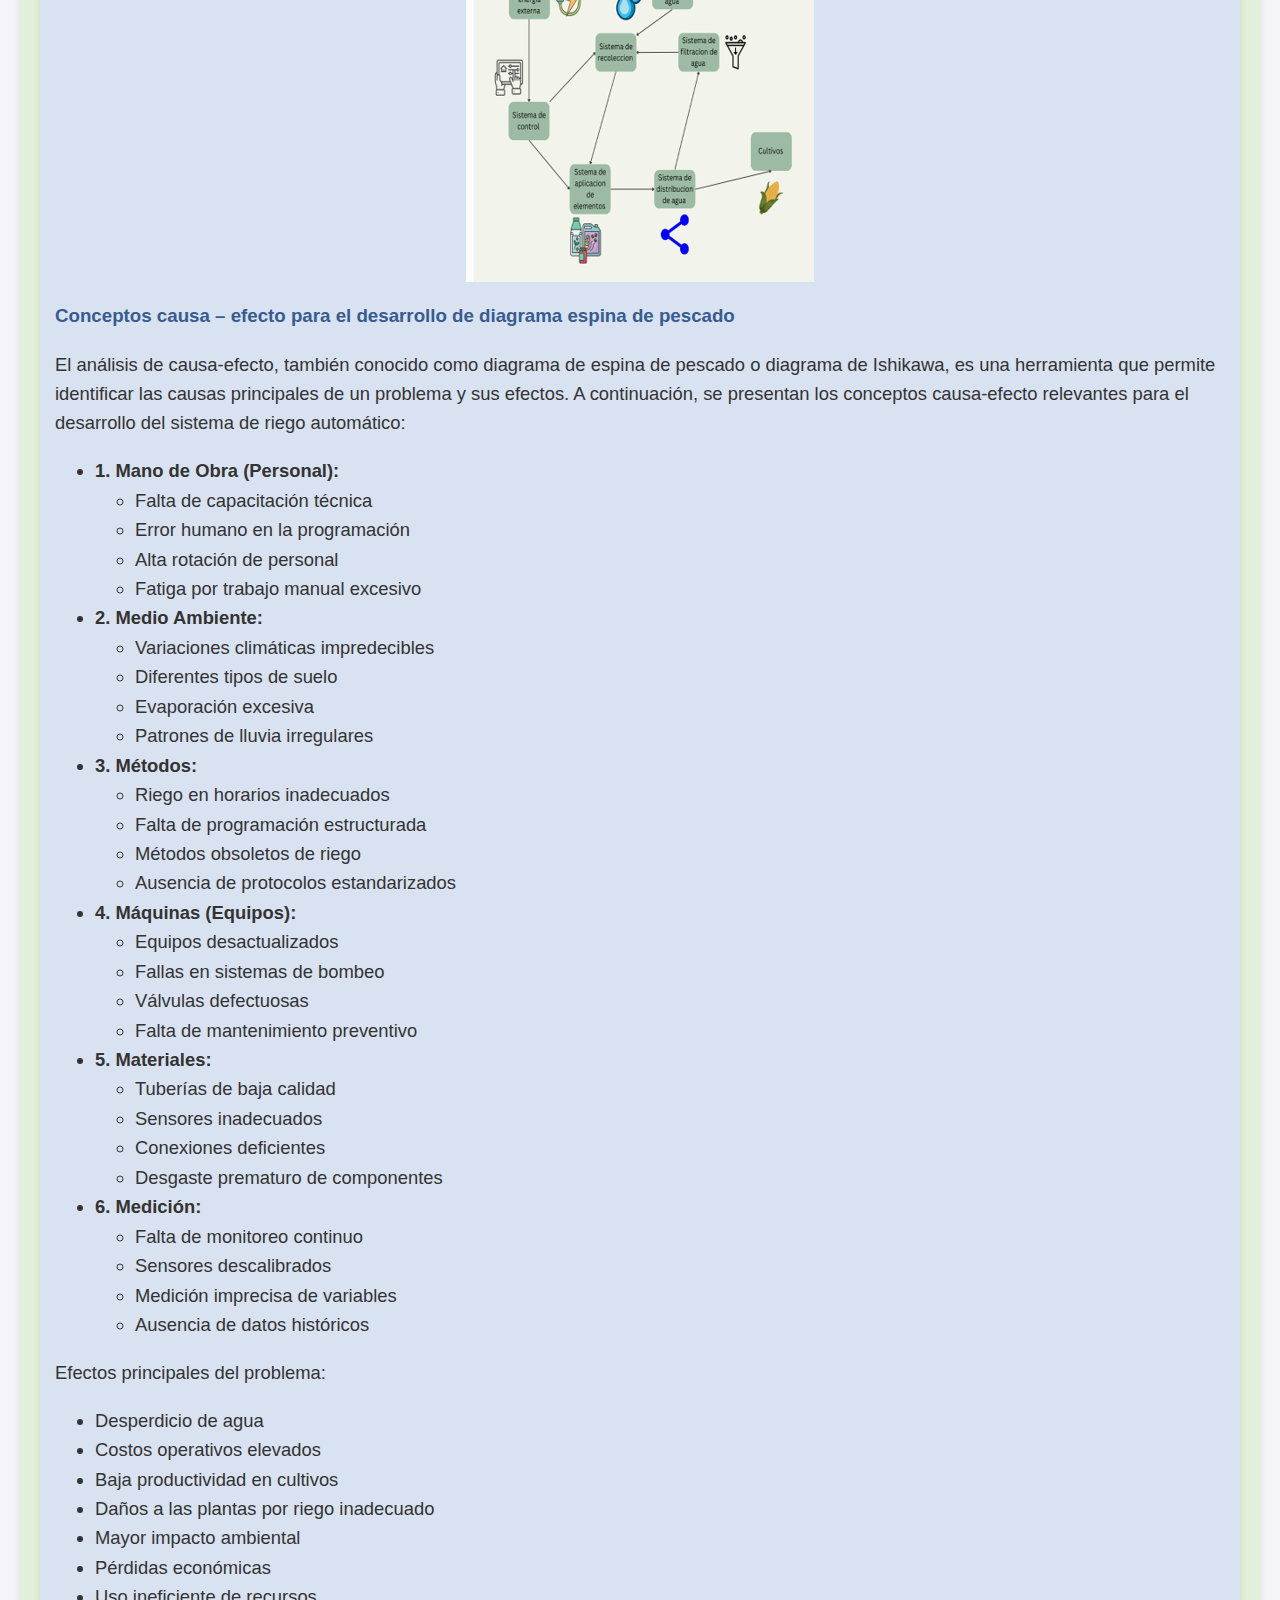
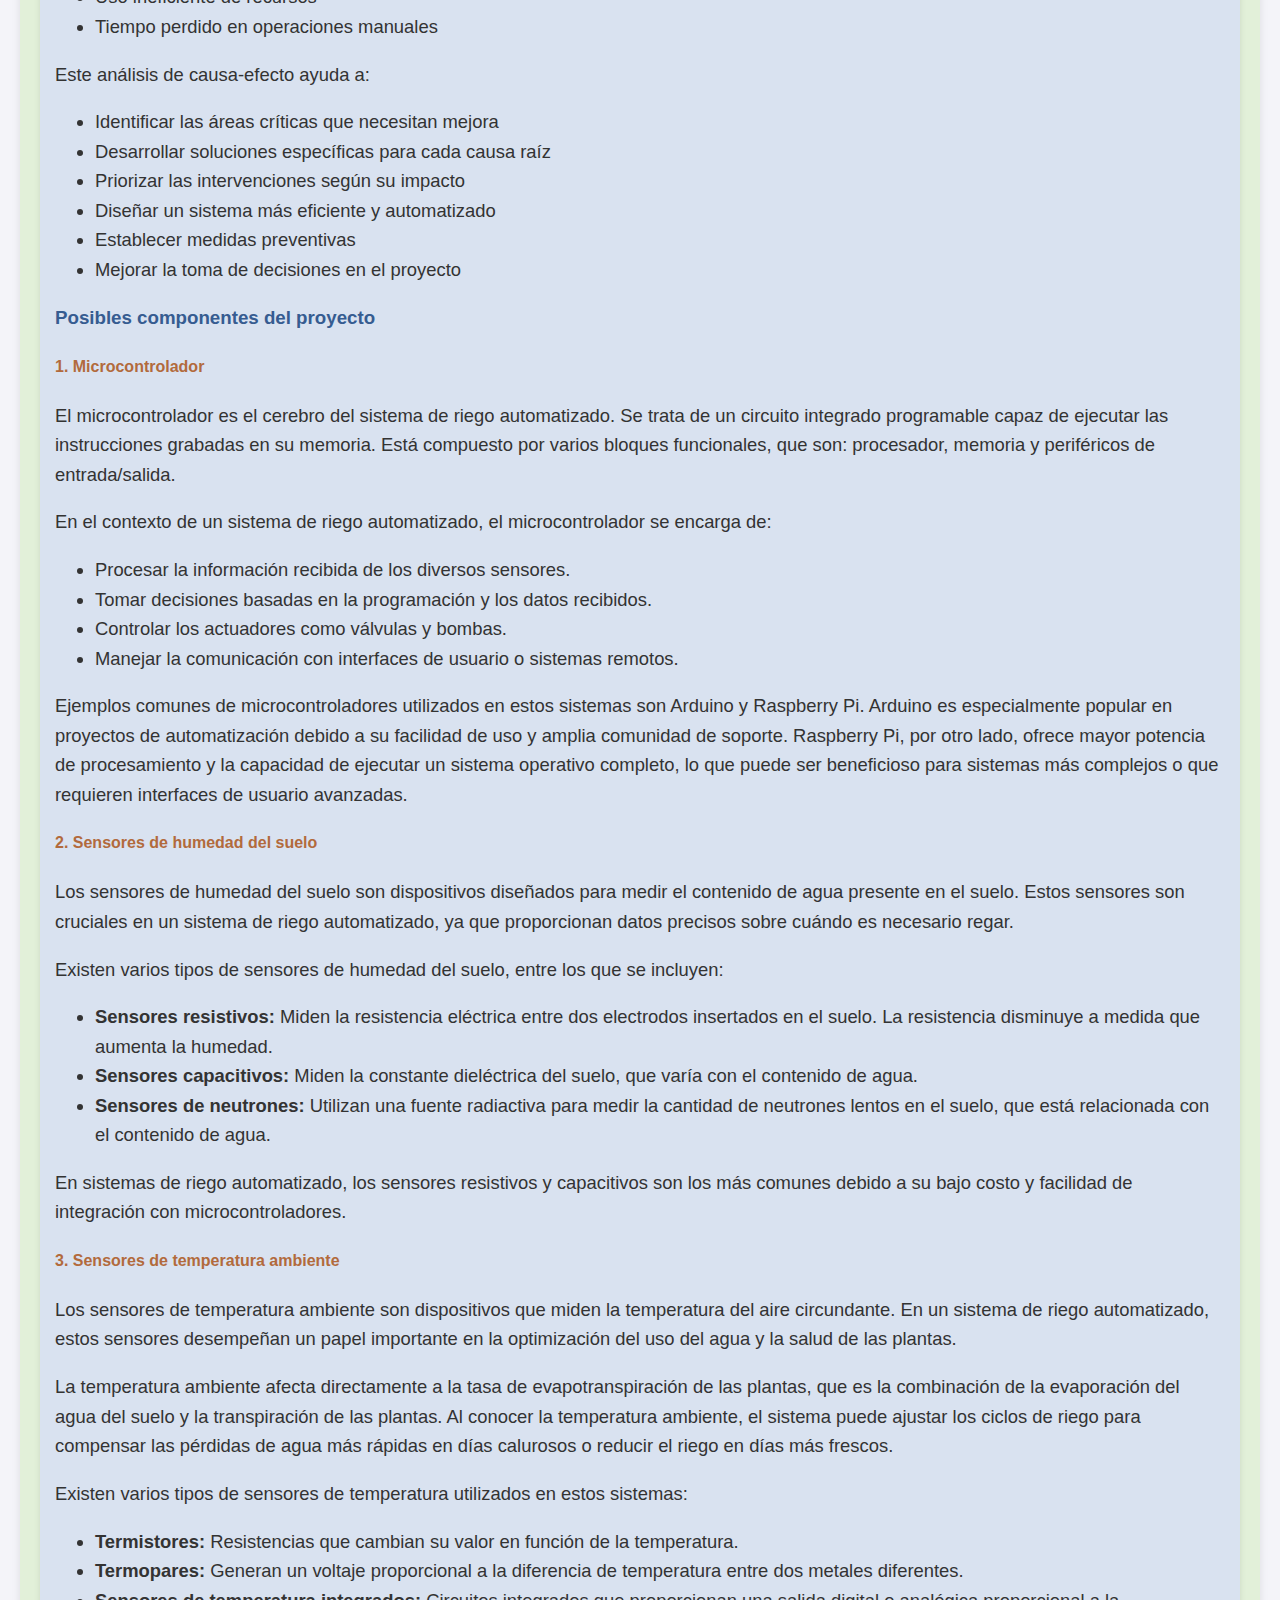
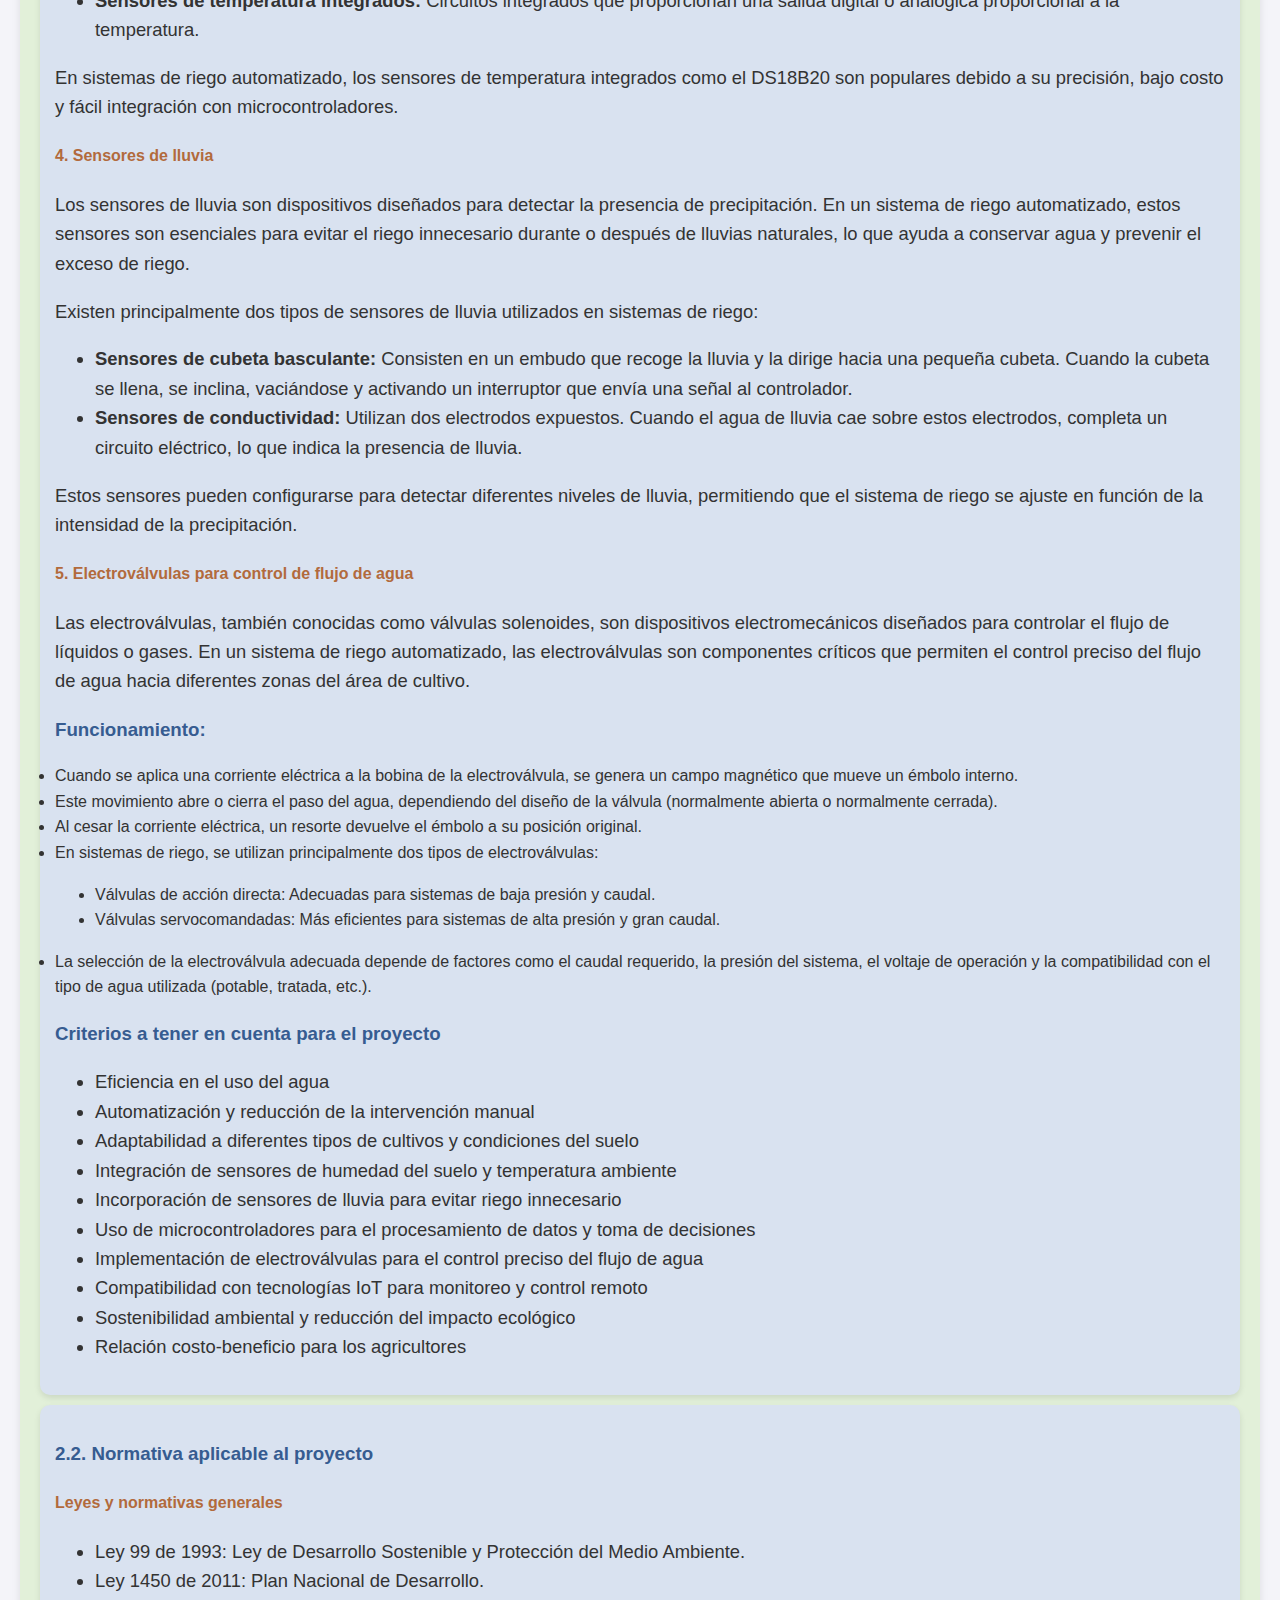
==== commit dc62a904: "Add images to enhance content in index.html and improve visual representation" ====
--- a/plantilla_proyecto/index.html
+++ b/plantilla_proyecto/index.html
@@ -131,6 +131,7 @@
                     tradicionales, el agua se aplica de manera manual o mediante métodos poco precisos, lo que 
                     puede resultar en desperdicio de agua, sobre-riego (que puede causar encharcamiento y 
                     erosión del suelo) o sub-riego (que puede estresar a las plantas, reduciendo su productividad).</p>
+                <img src="../imagen 1.png" alt="Imagen 1">
                 <p class="Parrafo1">Esta situación genera varios problemas, como:</p>
                 <ul class="Parrafo1">
                     <li>Agotamiento de fuentes hídricas debido al uso excesivo e indiscriminado de agua.</li>
@@ -339,7 +340,8 @@
                 que permiten controlar el suministro de agua de manera precisa y sin intervención manual 
                 constante, lo que ayuda a mejorar la eficiencia en el uso del agua, un recurso cada vez más 
                 escaso. </p>
-
+            <img src="../imagen 2.png" alt="Imagen 2">
+            
             <h4 class="Subtitulo2">1. Concepto de riego automático</h4>
             <p class="Parrafo1">Un sistema de riego automático es un conjunto de dispositivos tecnológicos que permiten el 
                 suministro de agua de forma autónoma a los cultivos, sin la necesidad de la intervención 
@@ -347,13 +349,13 @@
                 manera eficiente, utilizando sensores y controladores que ajustan el flujo de agua de acuerdo 
                 con las necesidades específicas del cultivo y las condiciones del entorno, como la humedad 
                 del suelo. </p>
-            <h4 class="Subtitulo2">2. Fundamentos teóricos</h4>
-            <p class="Parrafo1">El riego automático se basa en dos conceptos principales: la eficiencia en el uso del agua y 
+                <h4 class="Subtitulo2">2. Fundamentos teóricos</h4>
+                <p class="Parrafo1">El riego automático se basa en dos conceptos principales: la eficiencia en el uso del agua y 
                 la automatización de procesos. Estos conceptos surgen como respuesta a la necesidad de 
                 mejorar la gestión del agua en la agricultura y de reducir el esfuerzo humano, al mismo 
                 tiempo que se minimizan errores en el manejo del riego.</p>
-            <ul class="Parrafo1">
-                <li><strong>Eficiencia en el uso del agua:</strong>La idea de utilizar el agua de manera eficiente implica 
+                <ul class="Parrafo1">
+                    <li><strong>Eficiencia en el uso del agua:</strong>La idea de utilizar el agua de manera eficiente implica 
                     suministrar la cantidad justa de agua que las plantas necesitan. Un sistema de riego 
                     automático ayuda a lograr esto al garantizar que el agua solo se aplique cuando el 
                     suelo lo requiere, evitando el exceso o la falta de riego.</li>
@@ -362,13 +364,13 @@
                     proporcionados por sensores de humedad y otros dispositivos. Esta automatización 
                     reduce la carga de trabajo y optimiza la gestión del agua, mejorando la producción 
                     agrícola. </li>
-            </ul>
-            <h4 class="Subtitulo2">3. Componentes teóricos del sistema de riego automático</h4>
-            <p class="Parrafo1">Un sistema de riego automático combina distintos elementos tecnológicos que interactúan 
-            entre sí. A continuación, se describen los principales componentes y su relevancia teórica:</p>
-            <ul class="Parrafo1">
-                <li><strong>Sensores de humedad del suelo:</strong> Estos dispositivos miden el contenido de agua en el 
-                    suelo. Según la teoría de la capacidad de campo y el punto de marchitez permanente 
+                </ul>
+                <h4 class="Subtitulo2">3. Componentes teóricos del sistema de riego automático</h4>
+                <p class="Parrafo1">Un sistema de riego automático combina distintos elementos tecnológicos que interactúan 
+                    entre sí. A continuación, se describen los principales componentes y su relevancia teórica:</p>
+                    <ul class="Parrafo1">
+                        <li><strong>Sensores de humedad del suelo:</strong> Estos dispositivos miden el contenido de agua en el 
+                            suelo. Según la teoría de la capacidad de campo y el punto de marchitez permanente 
                     (Veihmeyer & Hendrickson, 1927), el suelo tiene límites en su capacidad para retener 
                     agua útil para las plantas. Los sensores permiten conocer en tiempo real estos niveles, 
                     optimizando el riego.</li>
@@ -377,8 +379,8 @@
                     teoría de control automatizado y la lógica de sistemas programables se aplican aquí 
                     para gestionar el flujo de agua. Según Gambier (2007), los controladores pueden ser 
                     programados para responder a cambios en las condiciones climáticas o del suelo.</li>
-                <li><strong>Válvulas y bombas:</strong> Estos componentes mecánicos regulan el flujo de agua desde la 
-                    fuente hacia los cultivos. La hidrodinámica y la mecánica de fluidos explican cómo 
+                    <li><strong>Válvulas y bombas:</strong> Estos componentes mecánicos regulan el flujo de agua desde la 
+                        fuente hacia los cultivos. La hidrodinámica y la mecánica de fluidos explican cómo 
                     la presión del agua debe ser controlada para asegurar que la distribución sea uniforme 
                     y eficiente.</li>
                 <li><strong>Aspersores y emisores de riego por goteo:</strong> Según Keller y Bliesner (1990), los 
@@ -396,24 +398,25 @@
                     eficiencia con la que se utiliza este recurso en la producción agrícola. Un sistema de 
                     riego automático tiene el potencial de incrementar la productividad al asegurar que 
                     las plantas reciban el agua en el momento y cantidad adecuados.</li>
-                <li><strong>Teoría del Balance Hídrico del Suelo:</strong> Según esta teoría, el balance hídrico del suelo 
-                    se refiere a la relación entre la entrada de agua (lluvia o riego) y la salida de agua 
-                    (evapotranspiración, percolación). Un sistema de riego automático ayuda a mantener 
-                    este balance de manera equilibrada evitando tanto el déficit como el exceso de agua.</li>
-            </ul>
-            <h4 class="Subtitulo2">5. Avances tecnológicos y el internet de las cosas</h4>
+                    <li><strong>Teoría del Balance Hídrico del Suelo:</strong> Según esta teoría, el balance hídrico del suelo 
+                        se refiere a la relación entre la entrada de agua (lluvia o riego) y la salida de agua 
+                        (evapotranspiración, percolación). Un sistema de riego automático ayuda a mantener 
+                        este balance de manera equilibrada evitando tanto el déficit como el exceso de agua.</li>
+                    </ul>
+                    <h4 class="Subtitulo2">5. Avances tecnológicos y el internet de las cosas</h4>
             <p class="Parrafo1">La integración de tecnologías emergentes como el Internet de las Cosas ha revolucionado los 
                 sistemas de riego automático. Con el IoT, los sistemas de riego pueden ser monitorizados y 
                 controlados remotamente mediante el uso de redes de sensores inalámbricos y aplicaciones 
                 móviles .Esto representa una mejora significativa en la gestión de cultivos, especialmente en 
                 áreas remotas o con gran extensión de terreno.</p>
-            <h4 class="Subtitulo2">6. Impacto ambiental y sustentabilidad</h4>
+                <h4 class="Subtitulo2">6. Impacto ambiental y sustentabilidad</h4>
             <p class="Parrafo1">El riego eficiente no solo es importante para la productividad agrícola, sino también para la 
                 sostenibilidad ambiental. El uso excesivo de agua puede conducir a la degradación del suelo 
                 y al agotamiento de los acuíferos. Por tanto, los sistemas de riego automatizados contribuyen 
                 a una gestión sostenible del agua, minimizando el impacto negativo sobre los ecosistemas 
                 circundantes (Postel, 1999).</p>
             
+            <img src="../imagen 3.png" alt="Imagen 3">
 
             <h3 class="Subtitulo1">Conceptos causa – efecto para el desarrollo de diagrama espina de pescado</h3>
             <p class="Parrafo1">El análisis de causa-efecto, también conocido como diagrama de espina de pescado o diagrama de Ishikawa, es una herramienta que permite identificar las causas principales de un problema y sus efectos. A continuación, se presentan los conceptos causa-efecto relevantes para el desarrollo del sistema de riego automático:</p>
@@ -642,6 +645,7 @@
             <p class="Parrafo1">
                 El sistema Hidroeficiente es una innovadora solución agrícola diseñada para optimizar el crecimiento de los cultivos. A través de una red de sensores y actuadores, este sistema monitorea en tiempo real las condiciones del suelo y las plantas, ajustando automáticamente la liberación de nutrientes y agua. Al suministrar los recursos de manera precisa y localizada, se maximiza la eficiencia en el uso de fertilizantes y agua, minimizando pérdidas por escorrentía o evaporación. Además, el sistema incorpora tecnologías de control de plagas y enfermedades, promoviendo una agricultura más sostenible y productiva.
             </p>
+            <img src="../propuesta.jpg" alt="Imagen Propuesta">
         </section>
         <section class="Referencias-Bibliográficas">
             <h2 class="Titulo1">5. Referencias Bibliográficas</h2>
